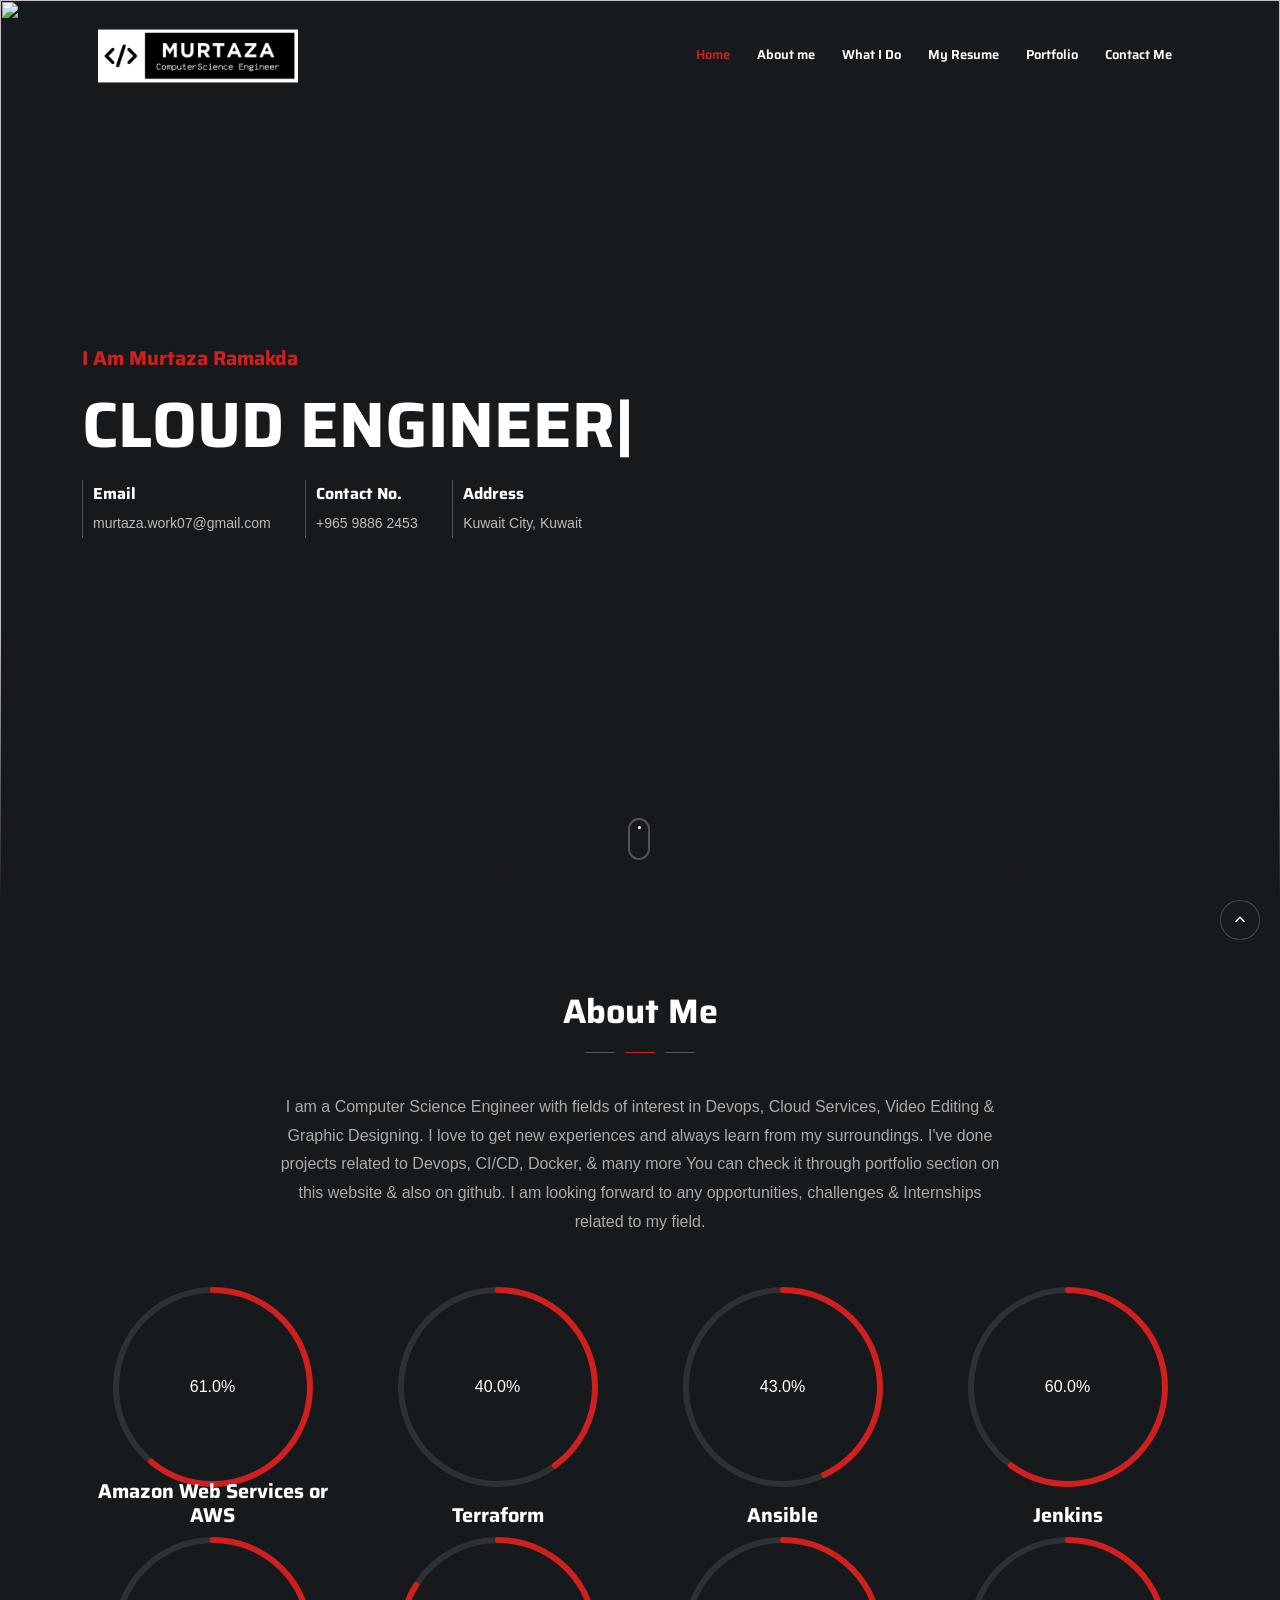
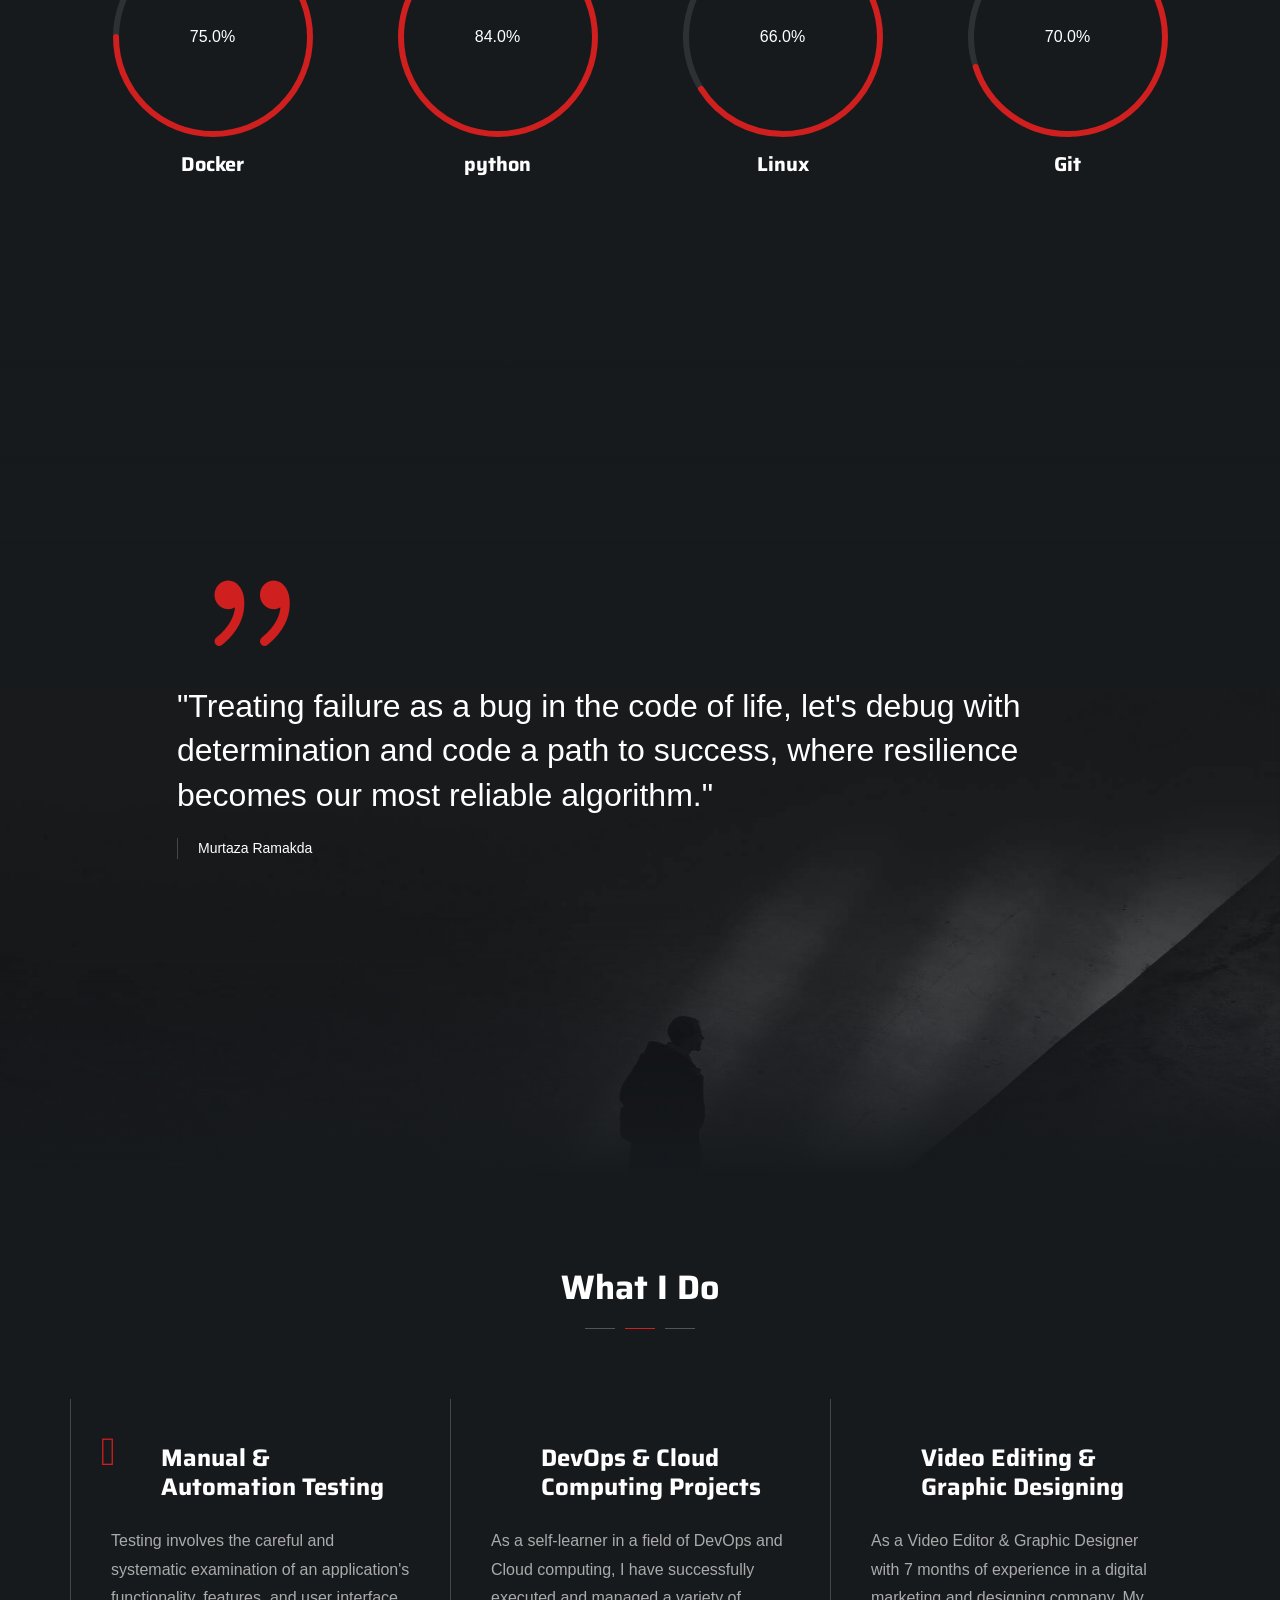
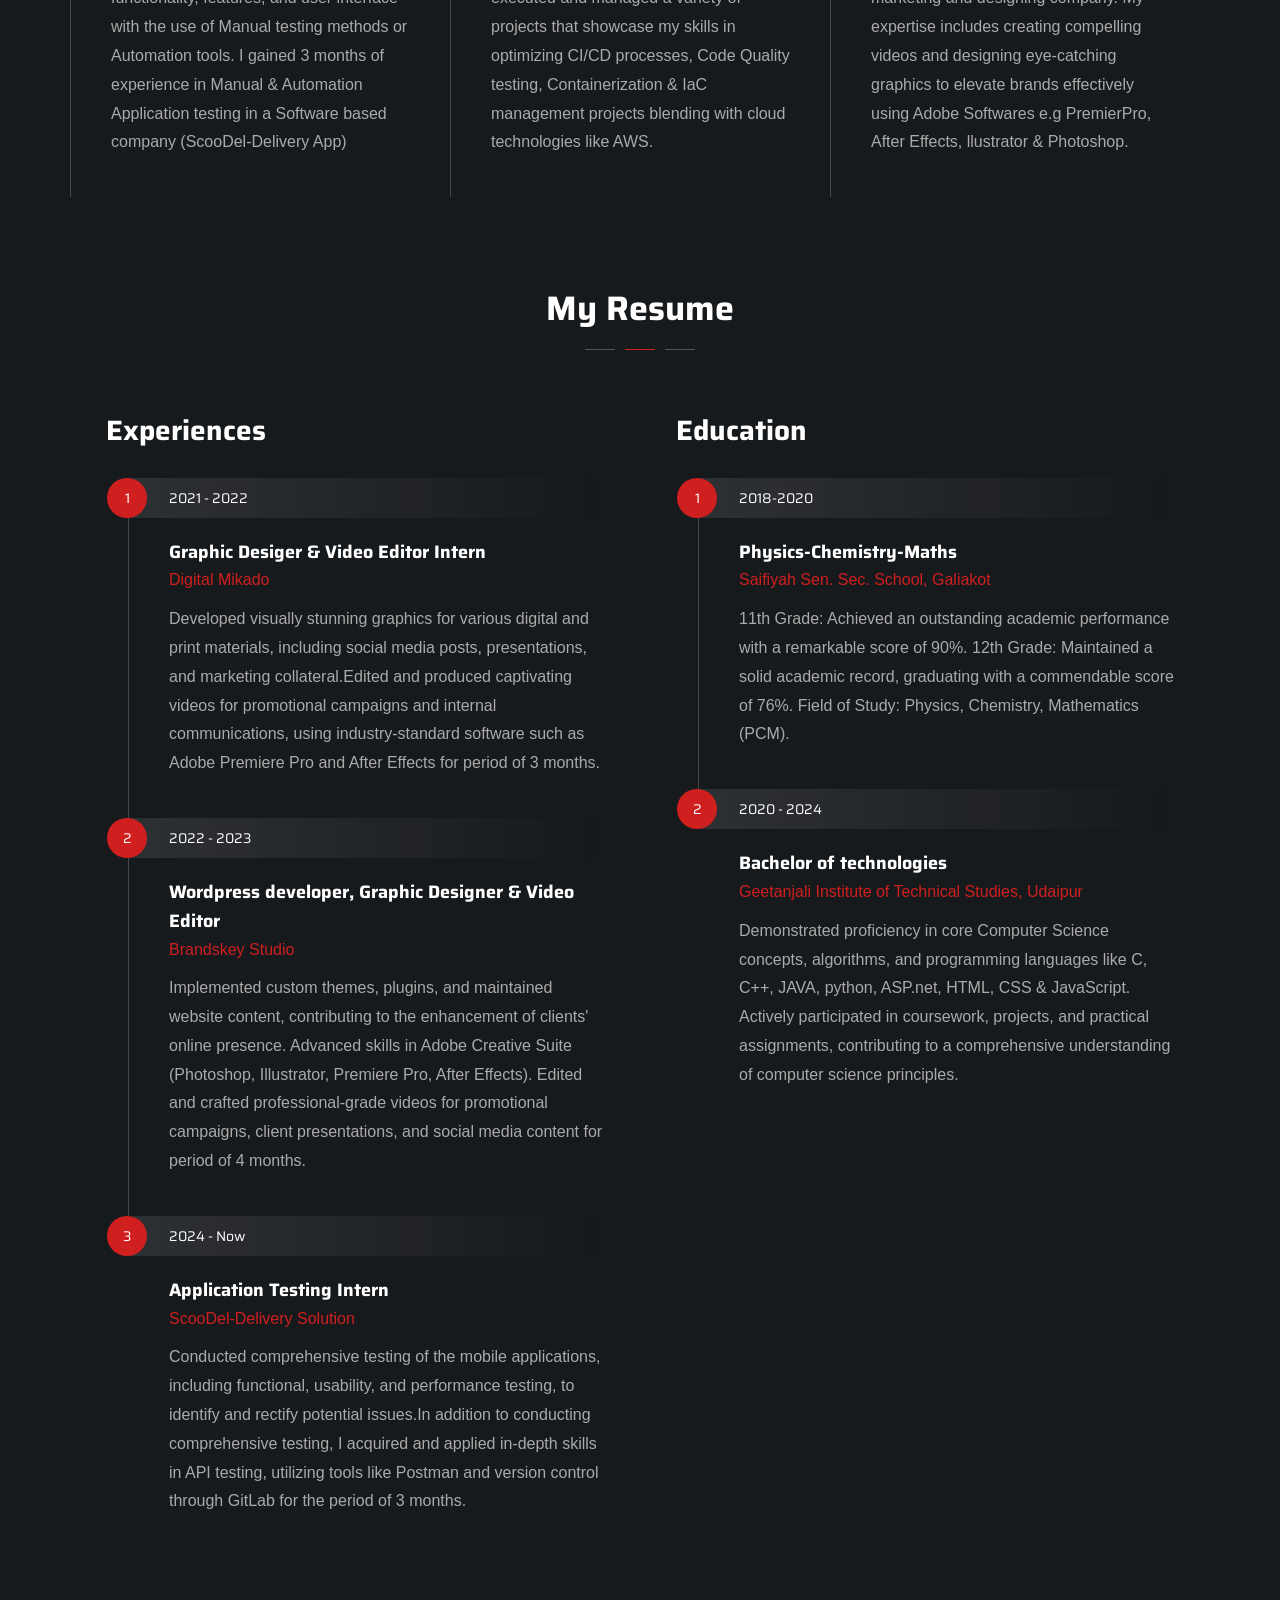
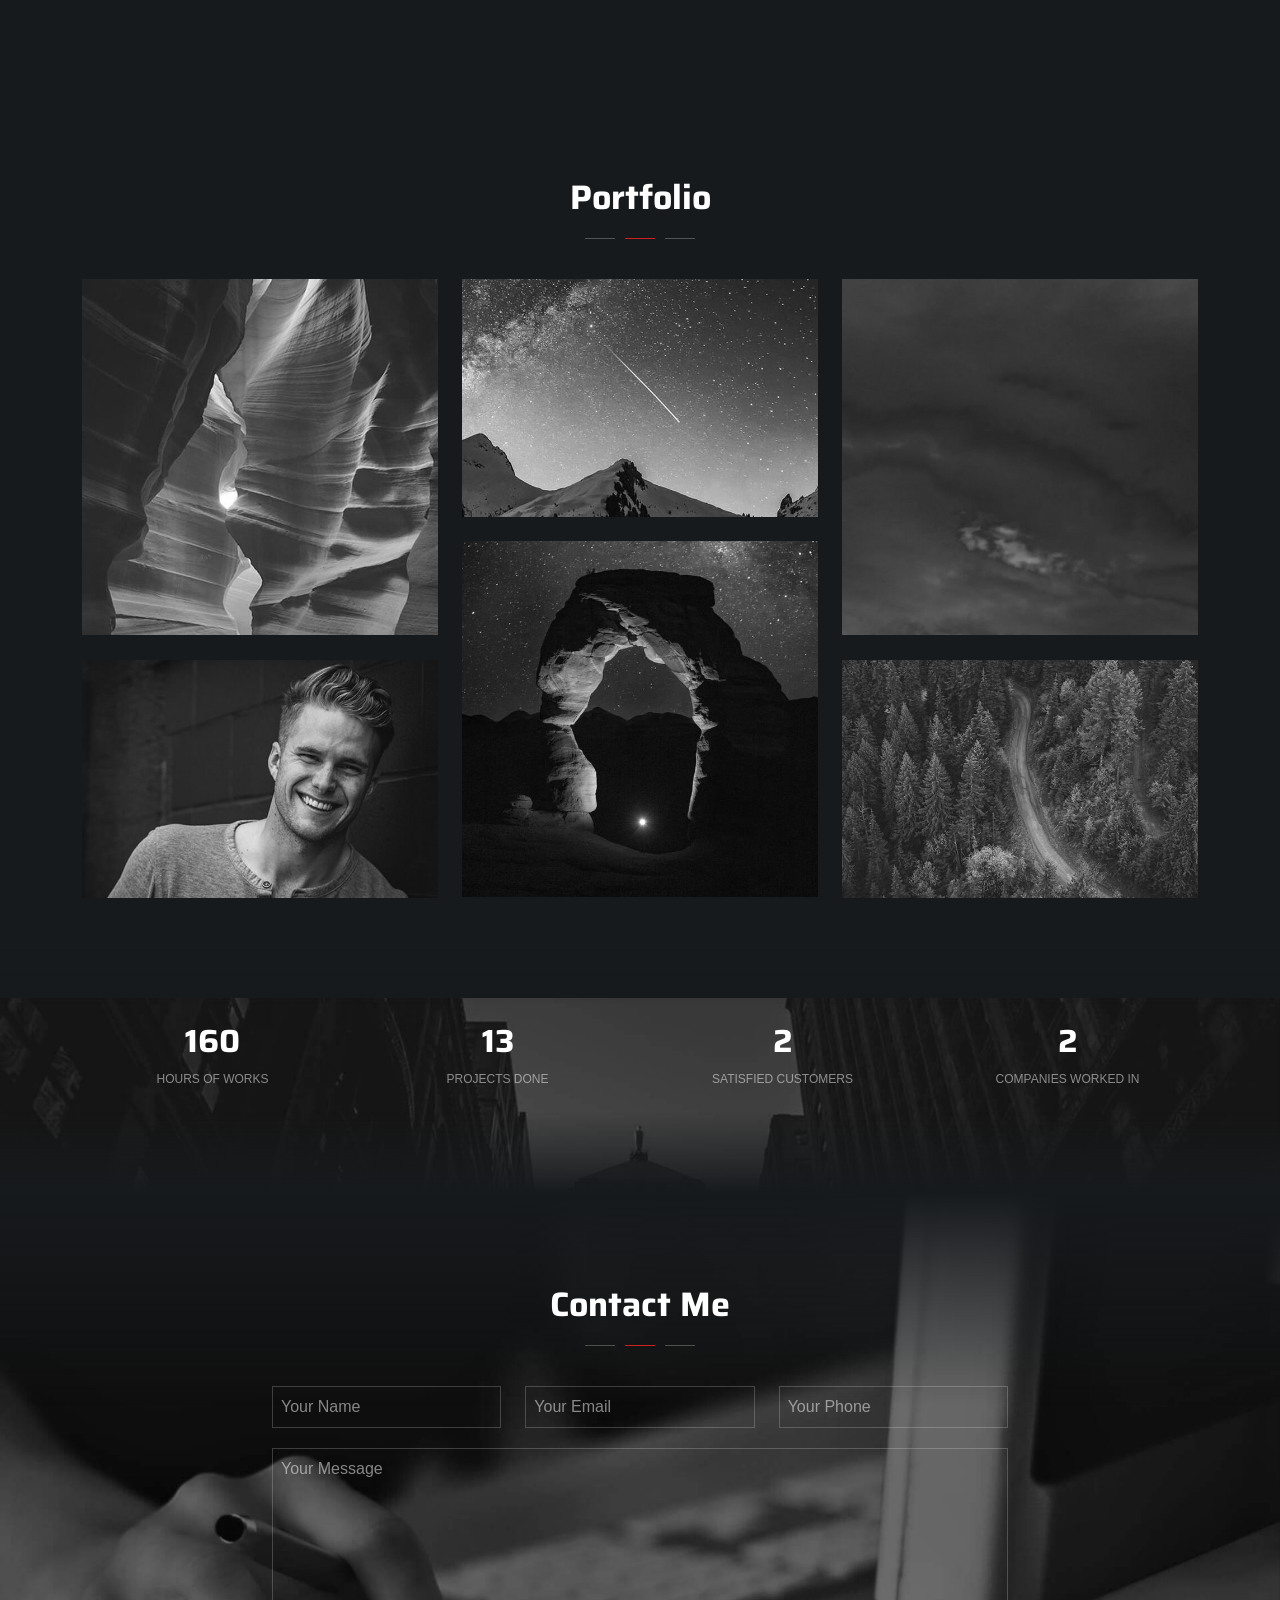
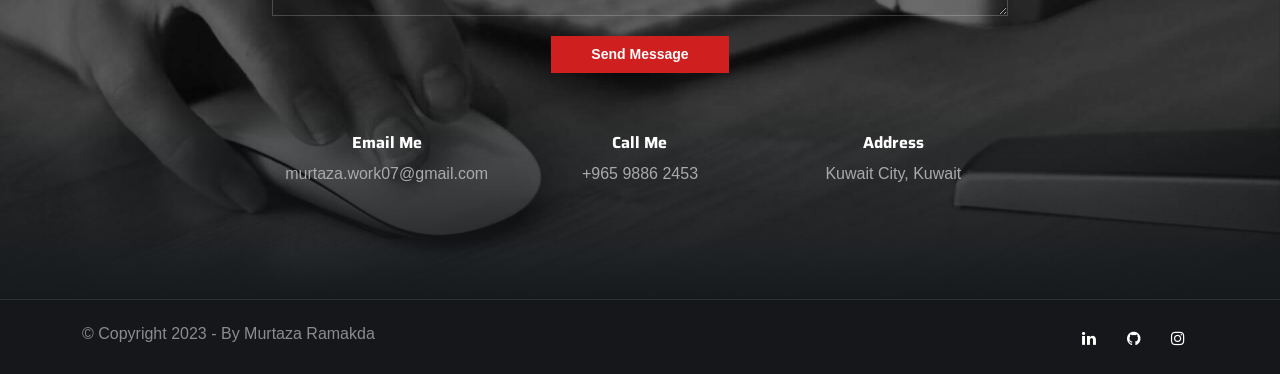
==== index.html @ 248a2a06 "Portfolio-website files added" ====
<!DOCTYPE html>
<html lang="zxx">

<head>
    <title>Murtaza's-Portfolio-Website</title>
    <link rel="icon" href="images/icon.png" type="image/gif" sizes="16x16">
    <meta content="text/html;charset=utf-8" http-equiv="Content-Type">
    <meta content="width=device-width, initial-scale=1.0" name="viewport" />
    <meta content="Murtaza's-Portfolio-Website" name="description" />
    <meta content="" name="keywords" />
    <meta content="" name="author" />
    <!-- CSS Files
    ================================================== -->
    <link href="css/bootstrap.min.css" rel="stylesheet" type="text/css" id="bootstrap" />
    <link href="css/plugins.css" rel="stylesheet" type="text/css" />
    <link href="css/style.css" rel="stylesheet" type="text/css" />
    <style>
        :root {
            --primary-color: #CF1F1F;
            --primary-color-rgb: 207, 31, 31;
        }
    </style>
    <link href="css/coloring.css" rel="stylesheet" type="text/css" />
    <script src="https://kit.fontawesome.com/528e343433.js" crossorigin="anonymous"></script>
</head>

<body class="onepage dark-scheme">
    <div id="wrapper">
        <!-- header begin -->
        <header class="transparent">
            <div class="container">
                <div class="row">
                    <div class="col-md-12">
                        <div class="de-flex sm-pt10">
                            <div class="de-flex-col">
                                <div class="de-flex-col">
                                    <!-- logo begin -->
                                    <div id="logo" class="logo-container">
                                        <a href="index.html">
                                            <img alt="" class="logo" src="images/logo.png" />
                                            <img alt="" class="logo-2" src="images/logo.png" />
                                        </a>
                                    </div>
                                    <!-- logo close -->
                                </div>
                            </div>
                            <div class="de-flex-col header-col-right">
                                <ul id="mainmenu">
                                    <li><a class="active" href="#top">Home<span></span></a></li>
                                    <li><a href="#section-about">About me<span></span></a></li>
                                    <li><a href="#section-services">What I Do<span></span></a></li>
                                    <li><a href="#section-resume">My Resume<span></span></a></li>
                                    <li><a href="#section-portfolio">Portfolio<span></span></a></li>
                                    <!-- <li><a href="#section-blog">Blog<span></span></a></li> -->
                                    <li><a href="#section-contact">Contact Me<span></span></a></li>
                                </ul>
                                <div class="menu_side_area">
                                    <span id="menu-btn"></span>
                                </div>
                            </div>
                        </div>
                    </div>
                </div>
            </div>
        </header>
        <!-- header close -->
        <!-- content begin -->
        <div class="no-bottom no-top" id="content">
            <div id="top"></div>

            <!-- page preloader begin -->
            <div id="preloader">
                <div class="preloader1"></div>
            </div>
            <!-- page preloader close -->

            <!-- float text begin -->
            <div class="float-text">
                <div class="de_social-icons">
                    <a href="https://github.com/Dumbcoder0101" target="_blank" rel="noopener noreferrer"><i
                            class="fa fa-github fa-lg"></i></a>
                    <a href="https://www.linkedin.com/in/murtaza-ramakda-042453241/" target="_blank"
                        rel="noopener noreferrer"><i class="fa fa-linkedin fa-lg"></i></a>
                    <a href="https://www.instagram.com/murtaza_r7/" target="_blank" rel="noopener noreferrer"><i
                            class="fa fa-instagram fa-lg"></i></a>
                </div>
                <span>Find Me On</span>
            </div>
            <!-- float text close -->

            <!-- load external content begin -->
            <div id="de_modal">
                <button class="button-close"></button>
                <div class="d-modal-loader"></div>
            </div>
            <!-- load external content close -->

            <section aria-label="section" class="jarallax no-top no-bottom text-light">
                <img src="images/background/1.gif" class="jarallax-img" alt="">
                <div class="v-center">
                    <div class="container">
                        <div class="row align-items-center">
                            <div class="col-md-12">
                                <h4 class="wow fadeInUp" data-wow-delay=".4s"><span class="id-color">I Am Murtaza
                                        Ramakda</span></h4>
                                <div class="spacer-10"></div>
                                <div class="h1_big text-white wow fadeInUp" data-wow-delay=".6s">
                                    <div class="typed-strings">
                                        <p>Cloud Engineer</p>
                                        <p>Devops Enthusiast</p>
                                        <p>Graphic Designer</p>
                                        <p>Video Editor</p>
                                    </div>
                                    <div class="typed"></div>
                                </div>
                                <div class="spacer-20"></div>
                                <ul class="list_location wow fadeInUp" data-wow-delay=".8s">
                                    <li><span>Email</span>murtaza.work07@gmail.com</li>
                                    <li><span>Contact No.</span>+965 9886 2453</li>
                                    <li><span>Address</span>Kuwait City, Kuwait</li>
                                </ul>
                            </div>
                        </div>
                    </div>
                </div>
                <a href="#section-about" class="mouse-icon-click scroll-to wow fadeInUp" data-wow-delay=".8s">
                    <span class="mouse fadeScroll relative" data-scroll-speed="10">
                        <span class="scroll"></span>
                    </span>
                </a>
                <div class="de-gradient-edge-bottom"></div>
            </section>
            <section id="section-about">
                <div class="container relative">
                    <div class="row">
                        <div class="col-md-12 text-center wow fadeInUp">
                            <h2>About Me</h2>
                            <div class="space-border"></div>
                        </div>
                        <div class="col-md-8 offset-md-2 text-center wow fadeInUp">
                            <p>I am a Computer Science Engineer with fields of interest in Devops, Cloud Services, Video
                                Editing & Graphic Designing.
                                I love to get new experiences and always learn from my surroundings. I've done projects
                                related to Devops, CI/CD, Docker,
                                & many more You can check it through portfolio section on this website & also on github.
                                I am looking forward to any opportunities,
                                challenges & Internships related to my field. </p>
                        </div>
                        <div class="spacer-single"></div>
                        <div class="col-lg-3 position-relative wow fadeIn" data-wow-delay=".2s">
                            <div class="position-relative">
                                <div class="progressbar" data-animate="false">
                                    <div class="circle" data-percent="61">
                                        <div></div>
                                    </div>
                                    <h4>Amazon Web Services or AWS</h4>
                                </div>
                            </div>
                        </div>
                        <div class="col-lg-3 position-relative wow fadeIn" data-wow-delay=".4s">
                            <div class="position-relative">
                                <div class="progressbar" data-animate="false">
                                    <div class="circle" data-percent="40">
                                        <div></div>
                                    </div>
                                    <h4>Terraform</h4>
                                </div>
                            </div>
                        </div>
                        <div class="col-lg-3 position-relative wow fadeIn" data-wow-delay=".6s">
                            <div class="position-relative">
                                <div class="progressbar" data-animate="false">
                                    <div class="circle" data-percent="43">
                                        <div></div>
                                    </div>
                                    <h4>Ansible</h4>
                                </div>
                            </div>
                        </div>
                        <div class="col-lg-3 position-relative wow fadeIn" data-wow-delay=".8s">
                            <div class="position-relative">
                                <div class="progressbar" data-animate="false">
                                    <div class="circle" data-percent="60">
                                        <div></div>
                                    </div>
                                    <h4>Jenkins</h4>
                                </div>
                            </div>
                        </div>
                        <div class="col-lg-3 position-relative wow fadeIn" data-wow-delay=".8s">
                            <div class="position-relative">
                                <div class="progressbar" data-animate="false">
                                    <div class="circle" data-percent="75">
                                        <div></div>
                                    </div>
                                    <h4>Docker</h4>
                                </div>
                            </div>
                        </div>
                        <div class="col-lg-3 position-relative wow fadeIn" data-wow-delay=".8s">
                            <div class="position-relative">
                                <div class="progressbar" data-animate="false">
                                    <div class="circle" data-percent="84">
                                        <div></div>
                                    </div>
                                    <h4>python</h4>
                                </div>
                            </div>
                        </div>
                        <div class="col-lg-3 position-relative wow fadeIn" data-wow-delay=".8s">
                            <div class="position-relative">
                                <div class="progressbar" data-animate="false">
                                    <div class="circle" data-percent="66">
                                        <div></div>
                                    </div>
                                    <h4>Linux</h4>
                                </div>
                            </div>
                        </div>
                        <div class="col-lg-3 position-relative wow fadeIn" data-wow-delay=".8s">
                            <div class="position-relative">
                                <div class="progressbar" data-animate="false">
                                    <div class="circle" data-percent="70">
                                        <div></div>
                                    </div>
                                    <h4>Git</h4>
                                </div>
                            </div>
                        </div>
                    </div>
                </div>
            </section>
            <section id="section-my-quote" aria-label="section" class="jarallax no-top no-bottom">
                <div class="de-gradient-edge-top"></div>
                <img src="images/background/2.jpg" class="jarallax-img" alt="">
                <div class="v-center">
                    <div class="container">
                        <div class="row align-items-center">
                            <div class="col-md-10 offset-md-1">
                                <blockquote class="q-big wow fadeIn" data-wow-duration="3s">
                                    <i class="d-big icon_quotations"></i>
                                    "Treating failure as a bug in the code of life, let's debug with determination and
                                    code a path to success, where resilience becomes our most reliable algorithm."
                                    <span class="d-quote-by">Murtaza Ramakda</span>
                                </blockquote>
                                <div class="spacer-double"></div>
                            </div>
                        </div>
                    </div>
                </div>
                <div class="de-gradient-edge-bottom"></div>
            </section>
            <section id="section-services" class="no-bottom">
                <div class="container relative">
                    <div class="row">
                        <div class="col-md-12 text-center wow fadeInUp">
                            <h2>What I Do</h2>
                            <div class="space-border"></div>
                        </div>
                        <div class="spacer-single"></div>
                        <div class="row g-0">
                            <div class="col-lg-4 wow fadeIn" data-wow-delay=".2s">
                                <div class="de_3d-box">
                                    <div class="d-inner">
                                        <i class="fas fa-code id-color"></i>
                                        <div class="text">
                                            <h3>Manual & Automation Testing</h3>
                                            Testing involves the careful and systematic examination of an application's
                                            functionality, features, and user interface with the use of Manual testing
                                            methods or Automation tools. I gained 3 months of experience in Manual &
                                            Automation Application testing in a Software based company (ScooDel-Delivery
                                            App)
                                        </div>
                                    </div>
                                </div>
                            </div>
                            <div class="col-lg-4 wow fadeIn" data-wow-delay=".4s">
                                <div class="de_3d-box">
                                    <div class="d-inner">
                                        <i class="fas fa-infinity id-color"></i>
                                        <div class="text">
                                            <h3>DevOps & Cloud Computing Projects</h3>
                                            As a self-learner in a field of DevOps and Cloud computing, I have
                                            successfully executed and managed a variety of projects that showcase my
                                            skills in optimizing CI/CD processes, Code Quality testing, Containerization
                                            & IaC management projects blending with cloud technologies like AWS.
                                        </div>
                                    </div>
                                </div>
                            </div>
                            <div class="col-lg-4 wow fadeIn" data-wow-delay=".6s">
                                <div class="de_3d-box">
                                    <div class="d-inner">
                                        <i class="fas fa-bezier-curve id-color"></i>
                                        <div class="text">
                                            <h3>Video Editing & Graphic Designing</h3>
                                            As a Video Editor & Graphic Designer with 7 months of experience in a
                                            digital marketing and designing company. My expertise includes creating
                                            compelling videos and designing eye-catching graphics to elevate brands
                                            effectively using Adobe Softwares e.g PremierPro, After Effects, llustrator
                                            & Photoshop.
                                        </div>
                                    </div>
                                </div>
                            </div>
                        </div>
                    </div>
                </div>
            </section>
            <section id="section-resume">
                <div class="container relative">
                    <div class="row">
                        <div class="col-md-12 text-center wow fadeInUp">
                            <h2>My Resume</h2>
                            <div class="space-border"></div>
                        </div>
                    </div>
                    <div class="row">
                        <div class="col-lg-6 wow fadeInUp">
                            <div class="p-4">
                                <h3 class="s_border">Experiences</h3>
                                <ul class="d_timeline">
                                    <li class="d_timeline-item">
                                        <h3 class="d_timeline-title">2021 - 2022</h3>
                                        <p class="d_timeline-text"><span class="d_title">Graphic Desiger &amp; Video
                                                Editor Intern</span><span class="d_company">Digital
                                                Mikado</span>Developed visually stunning graphics for various digital
                                            and print materials, including social media posts, presentations, and
                                            marketing collateral.Edited and produced captivating videos for promotional
                                            campaigns and internal communications, using industry-standard software such
                                            as Adobe Premiere Pro and After Effects for period of 3 months.</p>
                                    </li>
                                    <li class="d_timeline-item">
                                        <h3 class="d_timeline-title">2022 - 2023</h3>
                                        <p class="d_timeline-text"><span class="d_title">Wordpress developer, Graphic
                                                Designer &amp; Video Editor</span><span class="d_company">Brandskey
                                                Studio</span>Implemented custom themes, plugins, and maintained website
                                            content, contributing to the enhancement of clients' online presence.
                                            Advanced skills in Adobe Creative Suite (Photoshop, Illustrator, Premiere
                                            Pro, After Effects). Edited and crafted professional-grade videos for
                                            promotional campaigns, client presentations, and social media content for
                                            period of 4 months.</p>
                                    </li>
                                    <li class="d_timeline-item">
                                        <h3 class="d_timeline-title">2024 - Now</h3>
                                        <p class="d_timeline-text"><span class="d_title">Application Testing
                                                Intern</span><span class="d_company">ScooDel-Delivery
                                                Solution</span>Conducted comprehensive testing of the mobile
                                            applications, including functional, usability, and performance testing, to
                                            identify and rectify potential issues.In addition to conducting
                                            comprehensive testing, I acquired and applied in-depth skills in API
                                            testing, utilizing tools like Postman and version control through GitLab for
                                            the period of 3 months.</p>
                                    </li>
                                </ul>
                            </div>
                        </div>
                        <div class="col-lg-6 wow fadeInUp">
                            <div class="p-4">
                                <h3 class="s_border">Education</h3>
                                <ul class="d_timeline">
                                    <li class="d_timeline-item">
                                        <h3 class="d_timeline-title">2018-2020</h3>
                                        <p class="d_timeline-text"><span
                                                class="d_title">Physics-Chemistry-Maths</span><span
                                                class="d_company">Saifiyah Sen. Sec. School, Galiakot</span>11th Grade:
                                            Achieved an outstanding academic performance with a remarkable score of 90%.
                                            12th Grade: Maintained a solid academic record, graduating with a
                                            commendable score of 76%. Field of Study: Physics, Chemistry, Mathematics
                                            (PCM).</p>
                                    </li>
                                    <li class="d_timeline-item">
                                        <h3 class="d_timeline-title">2020 - 2024</h3>
                                        <p class="d_timeline-text"><span class="d_title">Bachelor of
                                                technologies</span><span class="d_company">Geetanjali Institute of
                                                Technical Studies, Udaipur</span>Demonstrated proficiency in core
                                            Computer Science concepts, algorithms, and programming languages like C,
                                            C++, JAVA, python, ASP.net, HTML, CSS & JavaScript. Actively participated in
                                            coursework, projects, and practical assignments, contributing to a
                                            comprehensive understanding of computer science principles.</p>
                                    </li>
                                    <!-- <li class="d_timeline-item">
                                        <h3 class="d_timeline-title">2006 - 2004</h3>
                                        <p class="d_timeline-text"><span class="d_title">Artist of College</span><span class="d_company">University of Sydney</span>Lorem ipsum dolor sit amet consectetur adipisicing elit. Animi tempora perferendis vero officia enim impedit voluptatem dignissimos, veniam ratione est alias rerum aperiam, nam aliquam reprehenderit iste dolor.</p>
                                    </li> -->
                                </ul>
                            </div>
                        </div>
                    </div>
                </div>
            </section>
            <section id="section-portfolio" class="no-bottom">
                <div class="container relative">
                    <div class="row">
                        <div class="col-md-12 text-center wow fadeInUp">
                            <h2>Portfolio</h2>
                            <div class="space-border"></div>
                        </div>
                    </div>
                    <div id="gallery" class="row sequence">
                        <div class="col-md-4 item">
                            <div class="de_modal wow" data-url="single-project.html">
                                <div class="card-image-1 mod-c" data-tilt>
                                    <div class="d-text">
                                        <h3>Technical Projects</h3>
                                        <h5 class="d-tag">website</h5>
                                    </div>
                                    <img src="images/gallery/1.jpg" class="img-fluid" alt="">
                                </div>
                            </div>
                        </div>
                        <div class="col-md-4 item">
                            <div class="de_modal wow" data-url="single-project-2.html">
                                <div class="card-image-1 mod-c" data-tilt>
                                    <div class="d-text">
                                        <h3>Multiple Images</h3>
                                        <h5 class="d-tag">website</h5>
                                    </div>
                                    <img src="images/gallery/2.jpg" class="img-fluid" alt="">
                                </div>
                            </div>
                        </div>
                        <div class="col-md-4 item">
                            <div class="de_modal wow" data-url="single-project-3.html">
                                <div class="card-image-1 mod-c" data-tilt>
                                    <div class="d-text">
                                        <h3>Self Hosted Video</h3>
                                        <h5 class="d-tag">website</h5>
                                    </div>
                                    <img src="images/gallery/3.jpg" class="img-fluid" alt="">
                                </div>
                            </div>
                        </div>
                        <div class="col-md-4 item">
                            <div class="de_modal wow" data-url="single-project.html">
                                <div class="card-image-1 mod-c" data-tilt>
                                    <div class="d-text">
                                        <h3>Bluetec App</h3>
                                        <h5 class="d-tag">website</h5>
                                    </div>
                                    <img src="images/gallery/4.jpg" class="img-fluid" alt="">
                                </div>
                            </div>
                        </div>
                        <div class="col-md-4 item">
                            <div class="de_modal wow" data-url="single-project.html">
                                <div class="card-image-1 mod-c" data-tilt>
                                    <div class="d-text">
                                        <h3>Uhost Hosting</h3>
                                        <h5 class="d-tag">website</h5>
                                    </div>
                                    <img src="images/gallery/5.jpg" class="img-fluid" alt="">
                                </div>
                            </div>
                        </div>
                        <div class="col-md-4 item">
                            <div class="de_modal wow" data-url="single-project.html">
                                <div class="card-image-1 mod-c" data-tilt>
                                    <div class="d-text">
                                        <h3>Bolo Creative</h3>
                                        <h5 class="d-tag">website</h5>
                                    </div>
                                    <img src="images/gallery/6.jpg" class="img-fluid" alt="">
                                </div>
                            </div>
                        </div>
                    </div>
                </div>
            </section>
            <section id="section-fun-facts" aria-label="section" class="jarallax">
                <div class="de-gradient-edge-top"></div>
                <img src="images/background/3.jpg" class="jarallax-img" alt="">
                <div class="container">
                    <div class="row">
                        <div class="col-md-3 wow fadeIn" data-wow-delay="0">
                            <div class="de_count text-center">
                                <h3 class="timer" data-to="342" data-speed="1500">0</h3>
                                <span>Hours of Works</span>
                            </div>
                        </div>

                        <div class="col-md-3 wow fadeIn" data-wow-delay=".25s">
                            <div class="de_count text-center">
                                <h3 class="timer" data-to="27" data-speed="1500">0</h3>
                                <span>Projects Done</span>
                            </div>
                        </div>

                        <div class="col-md-3 wow fadeIn" data-wow-delay=".5s">
                            <div class="de_count text-center">
                                <h3 class="timer" data-to="5" data-speed="1500">0</h3>
                                <span>Satisfied Customers</span>
                            </div>
                        </div>

                        <div class="col-md-3 wow fadeIn" data-wow-delay=".75s">
                            <div class="de_count text-center">
                                <h3 class="timer" data-to="4" data-speed="1500">0</h3>
                                <span>Companies Worked In</span>
                            </div>
                        </div>
                    </div>
                </div>
                <div class="de-gradient-edge-bottom"></div>
            </section>
            <!-- <section id="section-blog" class="no-bottom">
                <div class="container relative">
                    <div class="row">
                        <div class="col-md-12 text-center wow fadeInUp">
                            <h2>Recent Blog</h2>
                            <div class="space-border"></div>
                        </div>
                    </div>
                    <div id="carousel-blog" class="owl-carousel wow fadeInUp">
                        <div class="bloglist item">
                            <div class="post-content">
                                <div class="post-image">
                                    <div class="de_modal" data-url="single-blog.html"><img alt="" src="images/blog/1.jpg" class="lazy grayscale"></div>
                                </div>
                                <div class="post-text">
                                    <h4 class="de_modal" data-url="single-blog.html">How to Make Better User Interface</h4>
                                    <p>Dolore officia sint incididunt non excepteur ea mollit commodo ut enim reprehenderit cupidatat labore ad laborum consectetur consequat...</p>
                                </div>
                            </div>
                        </div>
                        <div class="bloglist item">
                            <div class="post-content">
                                <div class="post-image">
                                    <div class="de_modal" data-url="single-blog.html"><img alt="" src="images/blog/2.jpg" class="lazy grayscale"></div>
                                </div>
                                <div class="post-text">
                                    <h4 class="de_modal" data-url="single-blog.html">10 Web Design Tips From Experts</h4>
                                    <p>Dolore officia sint incididunt non excepteur ea mollit commodo ut enim reprehenderit cupidatat labore ad laborum consectetur consequat...</p>
                                </div>
                            </div>
                        </div>
                        <div class="bloglist item">
                            <div class="post-content">
                                <div class="post-image">
                                    <div class="de_modal" data-url="single-blog.html"><img alt="" src="images/blog/3.jpg" class="lazy grayscale"></div>
                                </div>
                                <div class="post-text">
                                    <h4 class="de_modal" data-url="single-blog.html">The Importance of Web Design</h4>
                                    <p>Dolore officia sint incididunt non excepteur ea mollit commodo ut enim reprehenderit cupidatat labore ad laborum consectetur consequat...</p>
                                </div>
                            </div>
                        </div>
                        <div class="bloglist item">
                            <div class="post-content">
                                <div class="post-image">
                                    <div class="de_modal" data-url="single-blog.html"><img alt="" src="images/blog/4.jpg" class="lazy grayscale"></div>
                                </div>
                                <div class="post-text">
                                    <h4 class="de_modal" data-url="single-blog.html">10 Web Design Tips From Experts</h4>
                                    <p>Dolore officia sint incididunt non excepteur ea mollit commodo ut enim reprehenderit cupidatat labore ad laborum consectetur consequat...</p>
                                </div>
                            </div>
                        </div>
                        <div class="bloglist item">
                            <div class="post-content">
                                <div class="post-image">
                                    <div class="de_modal" data-url="single-blog.html"><img alt="" src="images/blog/5.jpg" class="lazy grayscale"></div>
                                </div>
                                <div class="post-text">
                                    <h4 class="de_modal" data-url="single-blog.html">The Importance of Web Design</h4>
                                    <p>Dolore officia sint incididunt non excepteur ea mollit commodo ut enim reprehenderit cupidatat labore ad laborum consectetur consequat...</p>
                                </div>
                            </div>
                        </div>
                        <div class="bloglist item">
                            <div class="post-content">
                                <div class="post-image">
                                    <div class="de_modal" data-url="single-blog.html"><img alt="" src="images/blog/6.jpg" class="lazy grayscale"></div>
                                </div>
                                <div class="post-text">
                                    <h4 class="de_modal" data-url="single-blog.html">Tips for Healthy Teeth<span></span></h4>
                                    <p>Dolore officia sint incididunt non excepteur ea mollit commodo ut enim reprehenderit cupidatat labore ad laborum consectetur consequat...</p>
                                </div>
                            </div>
                        </div>
                    </div>
                </div>
            </section> -->
            <section id="section-contact" class="jarallax">
                <div class="de-gradient-edge-top"></div>
                <img src="images/background/5.jpg" class="jarallax-img" alt="">
                <div class="container z-index-1000">
                    <div class="row">
                        <div class="col-md-12 text-center wow fadeInUp">
                            <h2>Contact Me</h2>
                            <div class="space-border"></div>
                        </div>
                        <div class="col-lg-8 offset-lg-2 wow fadeInUp">
                            <div class="contact_form_wrapper">
                                <form name="contactForm" id="contact_form" class="form-border" method="post" action="#">
                                    <div class="row">
                                        <div class="col-md-4">
                                            <div class="field-set">
                                                <input type="text" name="Name" id="name" class="form-control"
                                                    placeholder="Your Name" required>
                                            </div>
                                        </div>
                                        <div class="col-md-4">
                                            <div class="field-set">
                                                <input type="text" name="Email" id="email" class="form-control"
                                                    placeholder="Your Email" required>
                                            </div>
                                        </div>
                                        <div class="col-md-4">
                                            <div class="field-set">
                                                <input type="text" name="phone" id="phone" class="form-control"
                                                    placeholder="Your Phone" required>
                                            </div>
                                        </div>
                                    </div>
                                    <div class="text-center">
                                        <div class="field-set">
                                            <textarea name="message" id="message" class="form-control"
                                                placeholder="Your Message" required></textarea>
                                        </div>
                                        <!-- <div class="g-recaptcha" data-sitekey="6LfYH4QpAAAAAN1cstz9JZwl_wFxcWm2c3Bhq-FD"></div> -->
                                        <div id="submit" class="mt10">
                                            <input type="submit" id="send_message" value="Send Message"
                                                class="btn-main">
                                        </div>

                                        <div id="success_message" class="success">
                                            Your message has been sent successfully. Refresh this page if you want to
                                            send more messages.
                                        </div>
                                        <div id="error_message" class="error">
                                            Sorry there was an error sending your form.
                                        </div>

                                    </div>
                                </form>
                            </div>
                            <div class="spacer-double"></div>
                            <div class="row text-center wow fadeInUp">
                                <div class="col-md-4">
                                    <div class="wm-1"></div>
                                    <h6>Email Me</h6>
                                    <p>murtaza.work07@gmail.com</p>
                                </div>
                                <div class="col-md-4">
                                    <div class="wm-1"></div>
                                    <h6>Call Me</h6>
                                    <p>+965 9886 2453</p>
                                </div>
                                <div class="col-md-4">
                                    <div class="wm-1"></div>
                                    <h6>Address</h6>
                                    <p>Kuwait City, Kuwait</p>
                                </div>
                            </div>
                        </div>
                    </div>
                </div>
                <div class="de-gradient-edge-bottom"></div>
            </section>
        </div>
        <!-- content close -->
        <a href="#" id="back-to-top"></a>
        <!-- footer begin -->
        <footer>
            <div class="container">
                <div class="row">
                    <div class="col-md-6">
                        <a href="index.html">
                            <span class="copy">&copy; Copyright 2023 - By Murtaza Ramakda</span>
                        </a>
                    </div>
                    <div class="col-md-6">
                        <div class="social-icons">
                            <!-- <a href="#"><i class="fa fa-facebook fa-lg"></i></a> -->
                            <!-- <a href="#"><i class="fa fa-twitter fa-lg"></i></a> -->
                            <a href="https://www.linkedin.com/in/murtaza-r-042453241/"><i
                                    class="fa fa-linkedin fa-lg"></i></a>
                            <a href="https://github.com/Dumbcoder0101"><i class="fa fa-github fa-lg"></i></a>
                            <a href="https://www.instagram.com/murtaza_r7/"><i class="fa fa-instagram fa-lg"></i></a>

                            <!-- <a href="#"><i class="fa fa-pinterest fa-lg"></i></a> -->
                            <!-- <a href="#"><i class="fa fa-rss fa-lg"></i></a> -->
                        </div>
                    </div>
                </div>
            </div>
        </footer>
        <!-- footer close -->
    </div>
    <!-- Javascript Files
    ================================================== -->
    <script src="js/plugins.js"></script>
    <script src="js/designesia.js"></script>
    <!-- <script src='https://www.google.com/recaptcha/api.js' async defer></script> -->
    <script src="form.js"></script>
    <script>
        jQuery(function ($) {
            $('.g-recaptcha').attr('data-theme', 'dark');
        });
    </script>
    <script>
        jQuery(document).ready(function () {
            $(function () {
                // jquery typed plugin
                $(".typed").typed({
                    stringsElement: $('.typed-strings'),
                    typeSpeed: 100,
                    backDelay: 500,
                    loop: true,
                    contentType: 'html', // or text
                    // defaults to false for infinite loop
                    loopCount: false,
                    callback: function () { null; },
                    resetCallback: function () { newTyped(); }
                });
            });
        });
    </script>
</body>

</html>
---- css/style.css ----
/* Kyros
/* created by designesia


==================================================
Table of Content
================================================== 
* body
* header
    * subheader
* navigation
* content
* section
* footer
* sidebar
* blog
* contact
* coming soon page
* elements
    * address
    * border
    * breadcrumb
    * button
    * columns
    * counter
    * divider
    * dropcap
    * form
    * heading
    * icon font
    * list
    * map
    * package
    * page heading
    * pagination
    * pricing
    * progress bar
    * social icons
    * spacer
    * tabs
    * team
    * testimonial
* media query */

@charset "utf-8";

/* import main fonts */
@import url('https://fonts.googleapis.com/css2?family=Saira:ital,wght@0,300;0,400;0,500;0,600;0,700;0,800;0,900;1,300;1,400;1,500;1,600;1,700;1,800;1,900&display=swap');
@import url('https://fonts.googleapis.com/css2?family=Roboto:ital,wght@0,300;0,400;0,500;0,600;0,700;0,800;0,900;1,300;1,400;1,500;1,600;1,700;1,800;1,900&display=swap');


/* import fonts icon */
@import url("../fonts/font-awesome/css/font-awesome.css");
@import url("../fonts/elegant_font/HTML_CSS/style.css");
@import url("../fonts/et-line-font/style.css");


/* init */
* {
    --body-font: "Nunito", Helvetica, Arial, sans-serif;
    --title-font: "Saira", Helvetica, Arial, sans-serif;
}

/* ================================================== */
/* body */
/* ================================================== */

html {
    overflow-x: hidden;
    padding: 0;
    margin: 0;
    background: #fff;
}

body {
    font-family: var(--body-font);
    font-size: 16px;
    font-weight: 400;
    color: #909090;
    line-height: 30px;
    padding: 0;
    line-height: 1.8em;
    word-spacing: 0px;
}

html.no-scroll,
body.no-scroll {
    overflow: hidden;
}

html.no-scroll::-webkit-scrollbar,
body.no-scroll::-webkit-scrollbar {
    display: none;
}

.dark-scheme {
    color: #aaaaaa;
}

body.dark-scheme {
    background: #171A1D;
}

body.boxed {
    margin: 30px;
    overflow: hidden;
    border: solid 1px #eee;
}

body .owl-stage .owl-item {
    margin-bottom: 15px;

}

#wrapper {
    overflow: hidden;
}

.de-navbar-left #wrapper {
    overflow: visible;
}

a,
a:hover {
    text-decoration: none;
}

a.a-underline {
    display: inline-block;
    position: relative;
    overflow: hidden;
}

a.a-underline span {
    display: block;
    position: relative;
    left: 0;
    bottom: 0;
    border-bottom: solid 1px #333;
    width: 0;
}

a.a-underline:hover span {
    width: 100%;
}

/* ================================================== */


/*  header  */


/* ================================================== */

header {
    width: 100%;
    position: absolute;
    left: 0;
    z-index: 1001;
    background: #171A1D;
    margin: 0;
}

header.header-v2{
    min-height: 80px;
}

header.header-v2 #logo{
    margin: 25px 0;
}

header.header-s1 {
    top: 0;
}

header .info {
    display: none;
    color: #fff;
    padding: 10px 0 10px 0;
    width: 100%;
    z-index: 100;
    background: #242424;
}

header .info .col {
    display: inline-block;
    font-size: 12px;
}

header .info .col {
    padding-right: 30px;
}

header .info .col:last-child {
    padding-right: 0px;
}

header .info i {
    font-size: 14px;
    margin-right: 15px;
}

header .info .social.col {
    border: none;
}

header .info .social i {
    color: #fff;
    font-size: 14px;
    display: inline-block;
    float: none;
    padding: 0 10px 0 10px;
    margin: 0;
}

header .info strong {
    font-size: 12px;
}

header.header-bg {
    background: rgba(0, 0, 0, 0.5);
}

header.transparent {
    background: none;
}

header.semi-transparent {
    background: rgba(255, 255, 255, .15);
}

body:not(.side-layout) header:not(.smaller):not(.header-mobile).header-light.transparent {
    background: rgba(255, 255, 255, 0.0);
}

header.autoshow {
    top: -120px;
    height: 70px !important;
}

header.autoshow.scrollOn,
header.autoshow.scrollOff {
    -o-transition: .5s;
    -ms-transition: .5s;
    -moz-transition: .5s;
    -webkit-transition: .5s;
    transition: .5s;
    outline: none;
}

header.autoshow.scrollOn {
    top: 0;
}

header.autoshow.scrollOff {
    top: -120px;
}

/* Logo Container */
header .logo-container {
    display: flex;
    justify-content: center; /* Centers the logo horizontally */
    align-items: center; /* Centers the logo vertically */
    padding: 1rem; /* Adds padding around the logo */
    max-width: 100%; /* Ensures container is responsive */
    height: auto; /* Adjusts height automatically */
    transition: all 0.3s ease-in-out;
}

/* Responsive PNG Logo */
header div#logo img {
    width: 100%; /* Make the image take up the full width of its container */
    max-width: 200px; /* Set a maximum width for the logo */
    height: auto; /* Maintain the aspect ratio */
    transition: all 0.3s ease-in-out;
}

/* Hide the second logo by default */
header .logo-2 {
    display: none;
}

/* Display the second logo when needed (if there’s a scrolling effect or condition) */
header.scrolled .logo {
    display: none; /* Hide the first logo when scrolling */
}

header.scrolled .logo-2 {
    display: block; /* Show the second logo when scrolling */
}

/* Responsive adjustments */
/* Medium screens */
@media (max-width: 768px) {
    header div#logo img {
        max-width: 150px; /* Reduce the max-width for medium screens */
    }
}

/* Small screens */
@media (max-width: 480px) {
    header div#logo img {
        max-width: 120px; /* Further reduce the max-width for small screens */
    }
}


header.header-full nav {
    float: left;
}

header nav a {
    -webkit-transition: all 0.3s;
    -moz-transition: all 0.3s;
    -ms-transition: all 0.3s;
    -o-transition: all 0.3s;
    transition: all 0.3s;
}

header nav a:hover {
    color: #555;
}

header.smaller #mainmenu ul ul {
    top: 0px;
}

header.smaller {
    background: #171A1D;
    top: 0px;
    padding: 0;
    position: fixed;
    border: 0;
}

header.header-v2.smaller{
    background: none;
}

header.smaller .btn-rsvp {
    height: 100px;
    padding-top: 55px;
}

.boxed header.smaller {
    margin-top: 0px;
}

header.smaller.scroll-light {
    background: #ffffff;
}

header.smaller.scroll-dark {
    background: var(--primary-color);
}

header.header-light .de__h-widget,
header.smaller.scroll-light .de__h-widget {
    color: #202020;
}

header:not(.header-light).smaller.scroll-light div#logo .logo {
    display: none;
}

header.smaller.scroll-light div#logo .logo-2 {
    display: inline-block;
}

header.smaller.scroll-light div#logo .logo-scroll {
    display: inline-block;
}

header.smaller.header-light div#logo .logo {
    display: none;
}

header.smaller.scroll-light .social-icons i {
    color: #333;
}

header.smaller.scroll-light #mainmenu li li a:hover {
    color: #ffffff;
}

.wide header {
    padding-left: 30px;
    padding-right: 30px;
}

.logo-smaller div#logo {
    width: 150px;
    height: 30px;
    line-height: 65px;
    font-size: 30px;
}

.logo-smaller div#logo img {
    font-size: 30px;
}

.logo-smaller div#logo .logo-1 {
    display: none;
}

.logo-smaller div#logo .logo-2 {
    display: inline-block;
}

.logo-small {
    margin-bottom: 20px;
}

header.de_header_2 {
    height: 125px;
}

header.de_header_2.smaller {
    height: 70px;
}

header.de_header_2.smaller .info {
    position: absolute;
    opacity: 0;
    z-index: -1;
}

header.header-full {
    padding-left: 40px;
    padding-right: 40px;
}

header .header-row {
    text-align: center;
}

header .header-col {
    position: relative;
    height: 100%;
}

/* left col header */
header .header-col.left {
    float: left;
    padding: 0 30px 0 0;
    /* border-right:solid 1px rgba(255,255,255,.2); */
}

/* middle col header */
header .header-col.mid {
    float: right;
}

header .header-col.mid .social-icons {
    float: right;
    /* border-left:solid 1px rgba(255,255,255,.2); */
    padding: 0 30px 0 30px;
}


.header-col-right {
    text-align: right;
}

.header-fullwidth {
    padding-left: 30px !important;
    padding-right: 30px !important;
}


.de-navbar-left {
    background: #151618;
}

.de-navbar-left #logo {
    padding: 40px;
    text-align: center;
    width: 100%;
}

.de-navbar-left header {
    position: relative;
    display: block;
    width: 100%;
    height: 100%;
    left: 0;
    background: none;
    padding: 30px;
    padding-right: 20px;
}

.de-navbar-left header #mainmenu {
    float: none;
    margin: 0;
    padding: 0;
}

.de-navbar-left header #mainmenu>li {
    display: block;
    margin: 0;
    float: none;
    text-align: center;
    font-family: var(--body-font);
    letter-spacing: 5px;
    font-size: 14px;
    padding: 0;
    padding-top: 10px;
    padding-bottom: 10px;
    border-bottom: solid 1px rgba(255, 255, 255, .1);
}

.de_light.de-navbar-left header #mainmenu>li {
    border-bottom: solid 1px rgba(0, 0, 0, .05);
}

.de-navbar-left header #mainmenu>li>a {
    padding: 0;
    opacity: .5;
}

.de_light.de-navbar-left header #mainmenu>li>a {
    color: #222;
}

.de-navbar-left header #mainmenu>li a:hover {
    opacity: 1;
}

.de-navbar-left header #mainmenu>li>a:after {
    content: none;
}

.de-navbar-left header nav {
    float: none;
}

/* subheader */

#subheader {
    text-align: center;
    overflow: hidden;
    padding: 100px 0 100px 0;
}

#subheader h1 {
    margin-top: 50px;
    margin-bottom: 0px;
}

#subheader.dark {
    background-color: #1A1C26;
}

#subheader.dark h1 {
    color: #fff;
}

.de-navbar-left #subheader {
    padding-bottom: 120px;
}

#subheader .crumb {
    font-size: 14px;
    letter-spacing: 3px;
}

#subheader.text-light .crumb {
    color: #fff;
}

#subheader .small-border-deco {
    display: block;
    margin: 0 auto;
    margin-top: 20px;
    width: 100%;
    height: 1px;
    background: rgba(255, 255, 255, .1);
}

#subheader .small-border-deco span {
    display: block;
    margin: 0 auto;
    height: 2px;
    width: 100px;
}

#subheader.dark h2,
#subheader.dark h4 {
    color: #fff;
}

#subheader.dark h2 {
    font-size: 48px;
}

#subheader.s2 {
    background: rgba(var(--primary-color-rgb), .1);
    text-align: left;
    padding: 120px 0 60px;
    border: solid 1px #eee;
    border-left: none;
    border-right: none;
}

#subheader.s2 h1,
#subheader.s2 .crumb {
    margin: 0;
    padding: 0;
}

#subheader.s2 .crumb {
    float: right;
    margin-top: 15px;
}

.de-navbar-left.de_light #subheader h1 {
    color: #222;
}

#profile_banner {
    min-height: 360px;
}

/* ================================================== */


/* navigation */


/* ================================================== */

#mainmenu {
    font-family: var(--title-font);
    font-weight: 400;
    font-size: 13px;
    margin: 0 auto;
    float: none;
}

#mainmenu ul {
    margin: 0px 0px;
    padding: 0px;
    height: 30px;
    border-radius: 5px;
    -moz-border-radius: 5px;
    -webkit-border-radius: 5px;
    overflow: hidden;
    background: #ffffff;
}

#mainmenu ul:not(.mega) {
    -webkit-box-shadow: 2px 2px 30px 0px rgba(20, 20, 20, 0.1);
    -moz-box-shadow: 2px 2px 30px 0px rgba(20, 20, 20, 0.1);
    box-shadow: 2px 2px 30px 0px rgba(20, 20, 20, 0.1);
}

.dark-scheme #mainmenu ul {
    background: #21273e;
}

#mainmenu li {
    margin: 0px 0px;
    padding: 0px 0px;
    display: inline;
    list-style: none;
    position: relative;
}

#mainmenu li.has-child:after {
    font-family: FontAwesome;
    content: "\f078";
    color: rgba(255, 255, 255, .5);
    padding-left: 5px;
    font-size: 8px;
    position: relative;
    top: -2px;
}

#mainmenu .mega li.has-child:after {
    display: none;
}

.rtl #mainmenu li.has-child:after {
    left: 12px;
}

.header-light #mainmenu li.has-child:after {
    color: rgba(0, 0, 0, .5);
}

#mainmenu li>a {
    padding-right: 6px;
    font-weight: 600;
}

#mainmenu li.has-child>a {
    padding-right: 0px;
}

#mainmenu a {
    position: relative;
    display: inline-block;
    padding: 30px 18px;
    text-decoration: none;
    color: #fff;
    text-align: center;
    outline: none;
}

#mainmenu a span {
    position: relative;
    width: 0%;
    color: #ffffff;
    display: block;
    font-size: 10px;
    text-transform: uppercase;
    line-height: 14px;
    border-bottom: solid 2px #ffffff;
}

#mainmenu li li a span {
    float: right;
    margin-top: 5px;
}

#mainmenu ul li a strong {
    font-weight: bold;
    text-transform: uppercase;
    line-height: 1em;
    font-size: 10px;
    margin-right: 5px;
    padding: 3px 4px;
    padding-bottom: 2px;
    border: solid 1px #ffffff;
    display: inline-block;
    color: #ffffff;
    border-radius: 3px;
    -moz-border-radius: 3px;
    -webkit-border-radius: 3px;
}

.header-light {
    border-bottom: solid 1px rgba(255, 255, 255, 0);
}

.header-light #mainmenu>li>a {
    color: #222;
}

#mainmenu li li {
    font-family: var(--body-font);
    font-size: 14px;
}

#mainmenu li li:last-child {
    border-bottom: none;
}

#mainmenu li li a {
    padding: 5px 15px;
    border-top: none;
    color: #606060;
    width: 100%;
    border-left: none;
    text-align: left;
    font-weight: normal;
    border-bottom: solid 1px rgba(255, 255, 255, .1);
}

#mainmenu li:last-child>a {
    border-bottom: none;
}

.dark-scheme #mainmenu li li a {
    color: #ffffff;
}

.rtl #mainmenu li li a {
    text-align: right;
}

#mainmenu li li a:hover {
    color: #111;
}

#mainmenu li li a:after {
    content: none;
}

#mainmenu li li li a {
    padding: 2px 15px 2px 15px;
    background: #171A21;
}

#mainmenu li li a:hover,
#mainmenu ul li:hover>a {
    color: #fff;
    background: #1a8b49;
}

#mainmenu li ul {
    width: 180px;
    height: auto;
    position: absolute;
    left: 0px;
    z-index: 10;
    visibility: hidden;
    opacity: 0;
}

#mainmenu li li {
    font-size: 14px;
    display: block;
    float: none;
    text-transform: none;
}

#mainmenu li:hover>ul {
    visibility: visible;
    opacity: 1;
    margin-top: 0px;
}

#mainmenu li ul ul {
    left: 100%;
    top: 0px;
}

#mainmenu li ul ul li a {
    background: #ffffff;
}

#mainmenu li:hover>ul {
    color: #1a8b49;
}

#mainmenu select {
    padding: 10px;
    height: 36px;
    font-size: 14px;
    border: none;
    background: #ff4200;
    color: #eceff3;
}

#mainmenu select option {
    padding: 10px;
}

#mainmenu .btn-type {
    padding: 0;
    margin: 0;
}

#mainmenu .btn-type a {
    background: #eee;
    padding: 0;
    margin: 0;
}

#mainmenu>li ul.mega {
    position: fixed;
    left: 0;
    height: 0%;
    width: 100%;
    visibility: hidden;
    opacity: 0;
    overflow: hidden;
    padding: 10px 0;
    background: none;
    top: 75px;
}

#mainmenu ul.mega ul {
    -webkit-box-shadow: none;
    -moz-box-shadow: none;
    box-shadow: none;
    border-radius: 0px;
    -moz-border-radius: 0px;
    -webkit-border-radius: 0px;
}

#mainmenu ul.mega li.menu-title {
    font-weight: bold;
    font-size: 15px;
    color: #202020;
    margin-left: 15px;
    margin-bottom: 5px;
}

#mainmenu li:hover ul.mega {
    visibility: visible;
    opacity: 1;
}

#mainmenu li ul.mega>li,
#mainmenu li ul.mega>li a {
    width: 100%;
}

#mainmenu li ul.mega ul {
    padding-bottom: 20px;
}

#mainmenu li ul.mega li.title {
    padding: 0px 10px 15px 10px;
    text-align: left;
    color: #fff;
    font-weight: bold;
}

#mainmenu li ul.mega>li ul {
    position: static;
    visibility: visible;
    opacity: 1;
    left: 0;
    float: none;
    width: 100%;
}

#mainmenu ul.mega>li ul li {
    margin: 0;
    padding: 0;
}

#mainmenu li ul.mega .menu-content {
    margin-top: 0px;
    background: #ffffff;
    padding: 20px 15px;
    padding-bottom: 0;
    -webkit-box-shadow: 2px 2px 10px 0px rgba(20, 20, 20, 0.1);
    -moz-box-shadow: 2px 2px 10px 0px rgba(20, 20, 20, 0.1);
    box-shadow: 2px 2px 10px 0px rgba(20, 20, 20, 0.1);
    border-radius: 5px;
    -moz-border-radius: 5px;
    -webkit-border-radius: 5px;
    border: solid 1px #eeeeee;
}

#de-menu-container{
    display: table;
    background: #ffffff;
    position: fixed;
    top: 0;
    width: 100%;
    height: 100%;
    z-index: 1000;
    opacity: 0;
    transform: scale(0);
}

.dark-scheme #de-menu-container{
    background: #191A1C;
}

#de-menu-container.menu-open{
    opacity: 1;
    transform: scale(1);
}

#mainmenu-v2{
    display: block;
    font-family: var(--title-font);
    padding: 0;
    margin: 0;
    width: 100%;
}

#mainmenu-v2 li{
    list-style: none;
    padding: 0;
    margin: 10px 0;
    text-align: center;
    font-size: 20px;
}

#mainmenu-v2 li a{
    color: #202020;
}

.dark-scheme #mainmenu-v2 li a{
    color: #ffffff;
}

.mainmenu-v2-wrap{
    display: table-cell;
    vertical-align: middle;
}

#de-menu-container .d-logo{
    display: block;
    width: 100%;
    text-align: center;
    margin-bottom: 60px;
}

#de-menu-container .d-social{
    text-align: center;
    margin-top: 60px;
}

#de-menu-container .d-social i{
    text-shadow: none;
    color: #ffffff;
    padding: 12px 10px 8px 10px;
    width: 34px;
    height: 34px;
    text-align: center;
    font-size: 16px;
    border-radius: 30px;
    -moz-border-radius: 30px;
    -webkit-border-radius: 30px;
    margin: 0 3px 0 3px;
}


header.header-mobile #mainmenu>li ul.mega {
    visibility: visible;
    opacity: 1;
}

header:not(.header-mobile) #mainmenu>li:hover ul.mega {
    height: auto;
}

/* menu toggle for mobile */

#menu-btn {
    display: none;
    float: right;
    width: 32px;
    height: 32px;
    padding: 4px;
    text-align: center;
    cursor: poInter;
    color: #fff;
    margin-left: 20px;
    padding-top: 2px;
}

.rtl #menu-btn {
    margin-left: 0;
    margin-right: 20px;
}

#menu-btn:before {
    font-family: FontAwesome;
    content: "\f0c9";
    font-size: 20px;
}

#menu-btn:hover {
    background: #fff;
}

#menu-btn:hover:before {
    color: #222;
}

.rtl #menu-btn {
    float: left;
}

/* menu reveal */

#de-menu-reveal {
    float: right;
    width: 36px;
    height: 36px;
    padding: 6px;
    text-align: center;
    cursor: pointer;
    position: relative;
}

#de-menu-reveal .lt, 
#de-menu-reveal .lm, 
#de-menu-reveal .lb{
    display:block;
    position:absolute;
    width:36px;
    height:2px;
    background:#202020;
}

.dark-scheme #de-menu-reveal .lt, 
.dark-scheme #de-menu-reveal .lm, 
.dark-scheme #de-menu-reveal .lb{
    background:#ffffff;
}

#de-menu-reveal .lt{
    top:5px;
}
#de-menu-reveal .lm{
    top:15px;
}
#de-menu-reveal .lb{
    top:25px;
}

#de-menu-reveal.menu-open .lt{
    top:15px;
    -webkit-transform: rotate(-45deg);
    -moz-transform: rotate(-45deg);
    -o-transform: rotate(-45deg);
    transform: rotate(-45deg);
}
#de-menu-reveal.menu-open .lm{
    width:0;
    opacity:0;
}
#de-menu-reveal.menu-open .lb{
    top:15px;
    -webkit-transform: rotate(45deg);
    -moz-transform: rotate(45deg);
    -o-transform: rotate(45deg);
    transform: rotate(45deg);
}

header.header-mobile.header-light,
header.header-mobile.header-light #menu-btn,
header.header-mobile.header-light #menu-btn:hover {
    background: none;
}

header.header-mobile.header-light #menu-btn {
    color: #222;
}

.de-login-menu {
    position: relative;
}

.de-menu-profile {
    cursor: pointer;
}

.de-menu-profile img {
    width: 38px;
    border-radius: 30px;
    -moz-border-radius: 30px;
    -webkit-border-radius: 30px;
    margin-left: 5px;
    margin-bottom: 2px;
}

#de-click-menu-notification {
    position: relative;
}

#de-click-menu-notification .d-count {
    display: inline-block;
    position: absolute;
    z-index: 100;
    background: #333;
    line-height: 1em;
    padding: 6px;
    width: 22px;
    border-radius: 30px;
    -moz-border-radius: 30px;
    -webkit-border-radius: 30px;
    top: -10px;
    right: -10px;
    color: #ffffff;
    font-weight: bold;
    font-size: 10px;
}

.de-menu-notification {
    cursor: pointer;
    display: inline-block;
    width: 38px;
    height: 38px;
    background: #eeeeee;
    text-align: center;
    line-height: 32px;
    border-radius: 30px;
    padding-top: 3px;
    margin-left: 5px;
}

.dark-scheme .de-menu-notification {
    background: rgba(255, 255, 255, .2);
    color: #ffffff;
}

.rtl .de-menu-notification {
    margin-right: 5px;
}

.de-submenu {
    text-align: left;
    opacity: 0;
    position: absolute;
    right: 0;
    background: #ffffff;
    padding: 15px 20px;
    margin: 0;
    margin-top: 10px;
    width: 250px;
    border-radius: 3px;
    -moz-border-radius: 3px;
    -webkit-border-radius: 3px;
    z-index: 1000;
}

.dark-scheme .de-submenu {
    background: var(--primary-color);
    border: solid 1px rgba(255, 255, 255, .1);
}

.rtl .de-submenu {
    right: auto;
    left: 0;
}

.de-submenu.open {
    opacity: 1;
}

.de-submenu .d-balance {
    font-size: 14px;
}

.de-submenu h4 {
    font-weight: bold;
    display: block;
    margin: 0;
    padding: 0;
    font-size: 16px;
    margin-top: 5px;
}

.rtl .de-submenu h4,
.rtl .d-name,
.rtl .d-balance {
    text-align: right;
}

.de-submenu-profile {
    list-style: none;
    margin: 0;
    padding: 0;
}

.rtl .de-submenu-profile {
    text-align: right;
}

.de-submenu-profile a {
    color: #202020;
    font-weight: bold;
    font-size: 14px;
    display: block;
}

.dark-scheme .de-submenu-profile a {
    color: #fff;
}

.de-submenu-profile li {
    padding: 5px 0;
}

.de-submenu-profile li.de-line {
    border-top: solid 1px #bbbbbb;
    margin: 10px 0 8px 0;
    padding: 0;
}

.de-submenu-profile i {
    padding: 7px 9px;
    background: #eee;
    border-radius: 30px;
    width: 28px;
    margin-right: 5px;
}

.dark-scheme .de-submenu-profile i {
    background: rgba(255, 255, 255, .1);
}

#de-submenu-notification ul {
    margin: 0;
    margin-top: 10px;
    padding: 0;
    list-style: none;
}

#de-submenu-notification li {
    line-height: 20px;
    margin-bottom: 15px;
}

#de-submenu-notification li .d-time {
    display: block;
    font-size: 14px;
    color: #8492A6;
}

.dark-scheme #de-submenu-notification li .d-time {
    color: #999999;
}

#de-submenu-notification li a {
    color: #202020;
}

.dark-scheme #de-submenu-notification li a {
    color: #ffffff;
}

#de-submenu-notification li .d-desc {
    margin-left: 45px;
}

.rtl #de-submenu-notification li .d-desc {
    text-align: right;
    margin-left: 0;
    margin-right: 45px;
}

#de-submenu-notification li img {
    width: 32px;
    height: 32px;
    position: absolute;
    border-radius: 30px;
    -moz-border-radius: 30px;
    -webkit-border-radius: 30px;
}

.rtl #de-submenu-notification li img {
    right: 20px;
}

#de-submenu-notification li:last-child {
    margin-bottom: 0;
}

.de-submenu .d-line {
    margin: 15px 0 15px 0;
    border-top: solid 1px #bbbbbb;
}

.dark-scheme .de-submenu .d-line {
    border-top-color: rgba(255, 255, 255, .1);
}



/* ================================================== */


/* content */


/* ================================================== */

#content {
    width: 100%;
    background: #FFFFFF;
    padding: 90px 0 90px 0;
    z-index: 100;
}

.de_light #content {
    background: #FFFFFF;
}

#content {
    background: #FFFFFF;
}

.dark-scheme #content {
    background: var(--primary-color);
    ;
}

/* ================================================== */


/* section */


/* ================================================== */

section {
    padding: 90px 0 90px 0;
    position: relative;
}

.dark-scheme section {
    background: #171A1D; 
}

section.no-bg,
#content.no-bg {
    background: none !important;
}

.de-gradient-edge-top{
    z-index: 1;
    position: absolute;
    top: 0;
    width: 100%;
    height: 30%;
    background: linear-gradient(180deg, rgba(255,255,255,1) 0%, rgba(255,255,255,0) 100%);
}

.dark-scheme .de-gradient-edge-top{
    background: linear-gradient(180deg, rgba(23,26,29,1) 0%, rgba(23,26,29,0) 100%);
}

.de-gradient-edge-bottom{
    z-index: 1;
    position: absolute;
    bottom: 0;
    width: 100%;
    height: 30%;
    background: linear-gradient(0deg, rgba(255,255,255,1) 0%, rgba(255,255,255,0) 100%);
}

.dark-scheme .de-gradient-edge-bottom{
    background: linear-gradient(0deg, rgba(23,26,29,1) 0%, rgba(23,26,29,0) 100%);
}

.bgcolor-variation {
    background: #f6f6f6;
}

.overlay-gradient {
    width: 100%;
    height: 100%;
    z-index: 100;
    top: 0;
    padding: 90px 0 90px 0;
}

.text-gradient {
    background: linear-gradient(45deg, var(--primary-color-2), var(--primary-color));
    -webkit-background-clip: text;
    -webkit-text-fill-color: transparent;
}

.de-navbar-left .container-fluid .container {
    width: 100%;
}

.de-navbar-left section {
    padding: 70px;
}

.de_light section {
    background: #ffffff;
}

.section-fixed {
    position: fixed;
    width: 100%;
    min-height: 100%;
    height: auto;
}

.full-height {
    overflow: hidden;
}

#particles-js{
    width:100%;
    display:block;
    height:100%;
    position:absolute;
    z-index:0;
}
#particles-js.fixed{
    position:fixed;
}

.text_top {
    position: relative;
    z-index: 1000;
}

/* ================================================== */


/* footer */


/* ================================================== */

footer {
    /*background:url('../images/logo-big.png') -50% center no-repeat var(--primary-color) !important;*/
    color: rgba(255, 255, 255, .8);
    padding: 20px 0;
    border-top: solid 1px rgba(0, 0, 0, .1);
}

.dark-scheme footer {
    background: rgba(0, 0, 0, .1);
    border-top: solid 1px rgba(255, 255, 255, .1);
}

footer.footer-light {
    color: #9da1a5;
    background: #ffffff !important;
}

footer a {
    color: #595d69;
}

.dark-scheme footer a {
    color: rgba(255, 255, 255, .5);
}

footer.footer-black {
    background: #202020;
}

footer h5,
.de_light footer h5 {
    color: #fff;
    font-size: 18px;
    text-transform: none;
}

footer a {
    text-decoration: none !important;
}

.de-navbar-left footer {
    padding: 70px 70px 0 70px;
}

.subfooter {
    border-top: solid 1px rgba(255, 255, 255, .1);
    margin-top: 40px;
    padding: 20px 0 20px 0;
}

.footer-light .subfooter {
    border-top: solid 1px #eeeeee;
}

.de-navbar-left .subfooter {
    background: none;
}

header.side-header {
    border-bottom: none;
    margin: 0;
}

header.side-header .social-icons-2 {
    margin: 0 auto;
    margin-top: 50px;
    float: none;
    text-align: center;
}

header.side-header .social-icons-2 a {
    display: inline-block;
    margin: 0 2px 0 2px;
    background: #555;
    width: 36px;
    height: 36px;
    padding-top: 5px;
    display: inline-block;
    text-align: center;
    border-radius: 20px;
    -moz-border-radius: 20px;
    -webkit-border-radius: 20px;
    opacity: .2;
}

.de_light header.side-header .social-icons-2 a {
    background: #fff;
    color: #333;
}

header.side-header .social-icons-2 a:hover {
    opacity: 1;
}

.de-navbar-left.de_light header,
.de-navbar-left.de_light {
    background: rgba(var(--primary-color-rgb), .1);
}

header.header-light-transparent {
    background: rgba(255, 255, 255, .5);
}

header.header-solid.header-light #mainmenu>li>a {
    color: #555;
}

header.header-solid.header-light .info {
    background: #eee;
    color: #555;
}

header.header-solid.header-light .info .social i {
    color: #222;
}

header.header-solid {
    background: #fff;
}

header.header-light {
    background: #ffffff;
}

header.smaller.header-dark {
    background: #202020;
    border: none;
}

header.smaller.header-dark #mainmenu a {
    color: #fff;
}

header.s2 {
    background: #ffffff !important;
    border-bottom: solid 1px #eee;
    top: 0;
}

header.s2 #mainmenu>li>a {
    padding-top: 18px;
    padding-bottom: 18px;
}

.side-layout header.smaller.header-dark #mainmenu>li {
    border-bottom: solid 1px rgba(255, 255, 255, .1);
}

.side-layout header.smaller.header-dark #mainmenu>li:last-child {
    border-bottom: none;
}

header.header-mobile {
    position: absolute;
    background: #fff;
    top: 0;
    height: 90px;
}

.dark-scheme header.header-mobile {
    background: #171A1D;
}

header.header-mobile.has-topbar {
    height: 100px;
}

header.header-mobile.has-topbar .header-row,
header.header-mobile.has-topbar .header-col {
    margin-top: 10px;
}

header.header-mobile.has-topbar #topbar {
    margin-top: -15px;
    padding: 0;
}

header.header-mobile nav {
    float: none;
}

header.header-mobile .logo {
    display: none;
}

header.header-mobile .btn-rsvp {
    padding-top: 40px;
    height: 90px;
}

header.header-mobile .logo-2 {
    display: inline-block;
}

header.header-mobile.header-light {
    background: #fff;
}

header.header-mobile #mainmenu ul {
    padding: 0;
}

header.header-solid.header-light {
    background: #fff;
}

header.header-light .logo {
    display: none;
}

header.header-light .logo-2 {
    display: inline-block;
}

/* topbar start here */

#topbar {
    z-index: 1000;
    width: 100%;
    padding: 0 30px;
    overflow: hidden;
    top: 0;
}

#topbar.topbar-dark {
    background: #202020;
}

#topbar a {
    text-decoration: none;
    color: #606060;
}

#topbar.text-light a {
    color: #ffffff;
}

.topbar-left,
.topbar-right {
    display: flex;
}

.topbar-right {
    float: right;
}

.topbar-solid {
    background: #ffffff;
}

.tb-light {
    background: #ffffff;
}

#topbar:not(.topbar-noborder) .topbar-right .topbar-widget {
    border-left: solid 1px rgba(255, 255, 255, .1);
}

#topbar:not(.topbar-noborder) .topbar-right span:last-child {
    border-right: solid 1px rgba(255, 255, 255, .1);
}

#topbar:not(.topbar-noborder) .topbar-light .topbar-right .topbar-widget {
    border-left: solid 1px #eee;
}

#topbar:not(.topbar-noborder) .topbar-light .topbar-right span:last-child {
    border-right: solid 1px #eee;
}

#topbar:not(.topbar-noborder) .tb-light .topbar-right .topbar-widget {
    border-left: solid 1px #eeeeee;
}

#topbar:not(.topbar-noborder) .tb-light .topbar-right span:last-child {
    border-right: solid 1px #eeeeee;
}

/* topbar left content */
.topbar-left {
    float: left;
}

#topbar:not(.topbar-noborder) .topbar-left .topbar-widget {
    border-right: solid 1px rgba(255, 255, 255, .1);
}

#topbar:not(.topbar-noborder) .topbar-light .topbar-left .topbar-widget {
    border-right: solid 1px #eee;
}

#topbar:not(.topbar-noborder) .topbar-left span:first-child {
    border-left: solid 1px rgba(255, 255, 255, .1);
}

#topbar:not(.topbar-noborder) .tb-light .topbar-left .topbar-widget {
    border-right: solid 1px #eeeeee;
}

#topbar:not(.topbar-noborder) .tb-light .topbar-left span:first-child {
    border-left: solid 1px #eeeeee;
}

.de__h-widget {
    position: relative;
    font-weight: bold;
    color: #ffffff;
    font-family: var(--body-font);
    padding-left: 40px;
    font-size: 16px;
    padding-top: 20px;
}

.de__h-widget span {
    display: inline-block;
    position: absolute;
    left: 40px;
    top: 0;
    font-size: 12px;
    font-weight: 500;
}

.de__h-widget i {
    display: inline-block;
    position: absolute;
    font-size: 32px;
    left: 0;
    top: 12px
}

/* topbar widget */
.topbar-widget {
    font-size: 13px;
    display: flex;
    padding: 6px 15px;
    font-weight: 400;
    height: 40px;
}

.topbar-widget i {
    font-size: 16px;
    margin-top: 8px;
    margin-right: 10px;
}

.h-sub .topbar-widget {
    padding: 12px;
}

.topbar-widget:before {
    float: left;
    position: relative;
    font-family: "FontAwesome";
    font-size: 16px;
    margin-right: 10px;
}

.topbar-widget.tb-phone:before {
    content: "\f095";
}

.topbar-widget.tb-email:before {
    content: "\f003";
}

.topbar-widget.tb-opening-hours:before {
    content: "\f017";
}

.topbar-widget.tb-social {
    padding: 0;
}

.topbar-widget.tb-social a {
    font-size: 14px;
    display: flex;
    padding: 5px;
    padding-left: 15px;
    display: inline-block;
    text-align: center;
}

#topbar:not(.topbar-noborder) .topbar-light .topbar-widget.tb-social a,
#topbar:not(.topbar-noborder) .topbar-light .topbar-widget.tb-social a:first-child {
    border-left: solid 1px #eeeeee;
}

#topbar:not(.topbar-noborder) .topbar-widget.tb-social a {
    border-left: solid 1px rgba(255, 255, 255, .1);
}

.tb-light .topbar-widget.tb-social a {
    border-left: solid 1px #eeeeee;
}

.topbar-widget.tb-social a:first-child {
    border: none;
}

/* topbar end here */

#de-sidebar {
    padding: 0px;
}

/* ================================================== */


/* blog */


/* ================================================== */

.blog-list {
    margin: 0;
    padding: 0;
}

/* blog list */

.blog-list>div {
    list-style: none;
    line-height: 1.7em;
    margin-top: 0px;
    border-bottom: solid 1px rgba(255, 255, 255, .1);
    margin-bottom: 20px;
}

.blog-list img {
    margin-bottom: 20px;
}

.de_light .blog-list li {
    border-bottom: solid 1px #ddd;
}

.blog-list h4 {
    margin-top: 20px;
}

.blog-list h4 a {
    color: #fff;
}

.de_light .blog-list h4 a {
    color: #202020;
}

.de_light .text-light .blog-list h4 a {
    color: #fff;
}

.blog-list .btn-more {
    padding: 3px 25px 3px 25px;
    color: #111;
    text-transform: uppercase;
    text-decoration: none;
    font-weight: 700;
    float: right;
}

.blog-list .btn-more:hover {
    background: #fff;
}

.de_light .blog-list .btn-more:hover {
    background: #222;
    color: #fff;
}

.blog-list .post-text {
    padding-left: 80px;
}

.bloglist .post-text a.btn-main {
    display: inline-block;
    margin-top: 0px;
    padding: 5px 25px;
}

.blog-list .blog-slider {
    margin-bottom: -60px;
}

.blog-list .date-box {
    position: absolute;
    text-align: center;
    text-shadow: none;
}

.blog-list .date-box .day,
.blog-list .date-box .month {
    display: block;
    color: #fff;
    text-align: center;
    width: 40px;
    z-index: 100;
}

.de_light .blog-list .date-box .month {
    color: #202020;
}

.blog-list .date-box {
    text-align: center;
    background: #f6f6f6;
    padding: 10px;
}

.blog-list .date-box .month {
    font-size: 14px;
}

.blog-list .date-box .day {
    font-family: var(--body-font);
    color: #202020;
    font-weight: bold;
    font-size: 28px;
}

.blog-list .date-box .month {
    font-family: var(--body-font);
    color: #fff;
    font-size: 13px;
    letter-spacing: 3px;
}

.de_light .blog-list .date-box .month {
    border-bottom-color: #ddd;
}

.de_light .text-light .blog-list .date-box .month {
    color: #fff;
}

.blog-snippet li {
    border-bottom: none;
    margin-bottom: 0;
}

#blog-carousel .item.item {
    width: 100%;
}

/* blog comment */

#blog-comment {
    margin-top: 40px;
}

#blog-comment ol{
    padding-left: 40px;
}

#blog-comment h5 {
    margin-bottom: 10px;
}

#blog-comment ul,
#blog-comment li {
    list-style: none;
    margin-left: -40px;
    padding-left: 0;
}

#blog-comment li {
    min-height: 70px;
    margin-bottom: 20px;
    padding-bottom: 20px;
    border-bottom: solid 1px #eee;
}

.rtl #blog-comment li {
    margin-right: -30px;
}

.dark-scheme #blog-comment li {
    border-bottom-color: rgba(255, 255, 255, .1);
}

#blog-comment li .avatar {
    position: absolute;
    margin-top: 5px;
}

#blog-comment li .avatar img{
    width: 80px;
    border-radius: 100%;
    -moz-border-radius: 100%;
    -webkit-border-radius: 100%;
}

#blog-comment .comment {
    margin-left: 100px;
}

.rtl #blog-comment .comment {
    margin-left: 0;
    margin-right: 100px;
}

#blog-comment li {
    min-height: 70px;
    line-height: 1.6em;
}

#blog-comment li li {
    margin-left: 55px;
    padding-bottom: 0px;
    margin-top: 20px;
    padding-top: 10px;
    border-top: solid 1px #eee;
    border-bottom: none;
}

.rtl #blog-comment li li {
    margin-right: 40px;
}

.dark-scheme #blog-comment li li {
    border-top-color: rgba(255, 255, 255, .1);
}

#blog-comment li li .avatar {
    position: absolute;
}

.comment-info {
    margin-left: 100px;
    margin-bottom: 5px;
}

.rtl .comment-info {
    margin-left: 0;
    margin-right: 85px;
}

.comment-info .c_name {
    display: block;
    font-weight: 700;
    color: #555555;
}

.dark-scheme .comment-info .c_name {
    color: #ffffff;
}

.comment-info .c_reply {
    padding-left: 20px;
    margin-left: 20px;
    border-left: solid 1px #ddd;
    font-size: 12px;
}

.dark-scheme .comment-info .c_reply {
    border-left-color: rgba(255, 255, 255, .2);
}

.comment-info .c_date {
    font-size: 12px;
}

.blog-list h4 {
    color: #333;
}

.blog-read h4 {
    color: #333;
    letter-spacing: normal;
    font-size: 24px;
    text-transform: none;
}

.blog-carousel ul,
.blog-carousel li {
    margin: 0;
    list-style: none;
}

.blog-carousel h4 {
    margin-bottom: 0px;
}

.blog-carousel p {
    margin-bottom: 10px;
}

.blog-carousel .post-date {
    text-transform: uppercase;
    letter-spacing: 3px;
    font-size: 11px;
    color: #888;
}

.post-content {
    position: relative;
    overflow: hidden;
    margin-bottom: 20px;
}

.post-content p {
    margin-bottom: 20px;
}

.post-text {
    padding-top: 20px;
}

.post-text h4 {
    margin-top: 10px;
    margin-bottom: 10px;
}

.post-text h4 a {
    color: #1A1C26;
    text-decoration: none;
    font-size: 22px;
    font-weight: bold;
}

.dark-scheme .post-text h4 a {
    color: #ffffff;
}

.post-text .tags {
    font-size: 10px;
    text-transform: uppercase;
}

.p-tagline {
    position: absolute;
    z-index: 1;
    top: 20px;
    left: 20px;
}

.p-tagline,
.p-title {
    font-family: var(--body-font);
    background: rgba(var(--primary-color-rgb), .2);
    border-radius: 3px;
    display: inline-block;
    font-size: 10px;
    font-weight: bold;
    letter-spacing: 2px;
    line-height: 10px;
    padding: 7px 10px 6px 10px;
    text-transform: uppercase;
    margin-bottom: 5px;
}

.p-tagline,
.p-title.invert {
    background: var(--primary-color);
}

.p-title {
    font-size: 12px;
    margin-bottom: 20px;
}

.post-text .p-date {
    text-transform: uppercase;
    letter-spacing: 2px;
    font-size: 10px;
    font-weight: 500;
}

.blog-read h2{
    margin-top: 0px;
}

.blog-read img {
    margin-bottom: 30px;
}

.blog-read .post-text {
    padding: 0;
}

.post-date,
.post-comment,
.post-like,
.post-by,
.post-author {
    margin-right: 20px;
    font-size: 13px;
    color: #999;
    font-family: var(--body-font);
}

.dark-scheme .post-date,
.dark-scheme .post-comment,
.dark-scheme .post-like,
.dark-scheme .post-by,
.dark-scheme .post-author {
    color: #ffffff;
}

.post-author {
    color: #777;
}

.post-date:before,
.post-comment:before,
.post-like:before,
.post-by:before {
    font-family: FontAwesome;
    padding-right: 10px;
    font-size: 11px;
}

/*.post-date:before{
    content: "\f133";
}*/
.post-comment:before {
    content: "\f0e5";
}

.post-like:before {
    content: "\f08a";
}

.post-author:before {
    content: "By: ";
}

/* blog comment form */

#commentform label {
    display: block;
}

#commentform input {
    width: 290px;
}

#commentform input:focus {
    border: solid 1px #999;
    background: #fff;
}

#commentform textarea {
    width: 97%;
    padding: 5px;
    height: 150px;
    color: #333;
}

#commentform textarea:focus {
    border: solid 1px #999;
    background: #fff;
}

#commentform input.btn {
    width: auto;
}


.post-meta {
    margin: 0px 0 10px 0px;
    border: solid 1px #eee;
    border-left: none;
    border-right: none;
    border-left: none;
    font-size: 11px;
    display: table;
    width: 100%;
    table-layout: fixed;
}

.post-meta a {
    color: #888;
}

.post-meta span {
    display: table-cell;
    padding: 10px 0 10px 0;
    text-align: center;
}

.post-meta span i {
    float: none;
}

.post-image{
    position: relative;
    overflow: hidden;
}

.post-image img {
    width: 100%;
    margin-bottom: 0px;
}

img.grayscale{
    -webkit-filter: grayscale(100%);
    -moz-filter: grayscale(100%);
    -o-filter: grayscale(100%);
    -ms-filter: grayscale(100%);
    filter: grayscale(100%);
}


.post-image:hover img {
    width: 100%;
    margin-bottom: 0px;
    -webkit-filter: grayscale(0%);
    -moz-filter: grayscale(0%);
    -o-filter: grayscale(0%);
    -ms-filter: grayscale(0%);
    filter: grayscale(0%);
    transform: scale(1.1);
}


.blog-slide {
    padding: 0;
    margin: 0;
}

.blog-item {
    margin-bottom: 60px;
}

.blog-item img.preview {
    width: 100%;
    margin-bottom: 30px;
}

.post-image {
    position: relative;
}

.post-image .post-info {
    position: absolute;
    bottom: 0;
    padding: 0;
    border: none;
    width: 100%;
}

.post-image .post-info .inner {
    margin: 0 30px 0 30px;
    padding: 3px 20px;
    border-radius: 10px 10px 0 0;
}

.post-image .post-date,
.post-image .post-author {
    color: #ffffff;
}

.ratings {
    color: #F86E4E;
}

/* ================================================== */


/* contact form */


/* ================================================== */

.error {
    display: none;
    margin-top: 30px;
    color: #e7505a;
    clear: both;
    padding-top: 20px;
    padding: 20px;
    background: rgba(231, 80, 90, .1);
    border: solid 1px #e7505a;
}

.success {
    display: none;
    color: #96c346;
    margin-top: 30px;
    clear: both;
    padding-top: 20px;
    padding: 20px;
    background: rgba(150, 195, 70, .1);
    border: solid 1px #96c346;
}

.error img {
    vertical-align: top;
}

.full {
    width: 98%;
}

#contact_form textarea {
    height: 168px;
}

#contact_form.s2 textarea {
    height: 180px;
}

#contact_form .radio-img {
    display: inline-block;
}

#contact_form .radio-img input[type="radio"]+label,
#contact_form .radio-img input[type="checkbox"]+label {
    padding: 0px;
    position: relative;
    background: none;
    width: 150px;
    float: left;
    text-align: center;
    margin: 0 10px;
}

#contact_form .radio-img input[type="radio"]+label:before,
#contact_form .radio-img input[type="checkbox"]+label:before {
    position: absolute;
    top: 10px;
    left: 15px;
    border: none;
    display: none;
}

#contact_form .radio-img input[type="radio"]+label img,
#contact_form .radio-img input[type="checkbox"]+label img {
    width: 100%;
    margin-bottom: 10px;
    border-radius: 100%;
    -moz-border-radius: 100%;
    -webkit-border-radius: 100%;
    /*filter: grayscale(1);*/
}

#contact_form .radio-img input[type="radio"]:checked+label img,
#contact_form .radio-img input[type="checkbox"]:checked+label img {
    width: 100%;
    padding: 8px;
    /*filter: grayscale(0);*/
}

input[type="checkbox"] {
    -webkit-appearance: none;
    -moz-appearance: none;
    appearance: none;
    border: none;
    outline: none;
}

.form-underline input[type=text],
.form-underline textarea,
.form-underline input[type=email],
.form-underline select {
    padding: 10px 0 10px 0;
    margin-bottom: 20px;
    border: none;
    border-bottom: solid 2px #bbbbbb;
    background: none;
    border-radius: 0;
    height: auto;
    box-shadow: none;
    -moz-box-shadow: none;
    -webkit-box-shadow: none;
}

.form-underline select {
    -webkit-appearance: none;
    -moz-appearance: none;
    appearance: none;
    -webkit-border-radius: 0px;
    -moz-border-radius: 0px;
    border-radius: 0px;
    background: url('../images/ui/arrow-down-form.png') no-repeat 98% 60%;
}

.form-underline select:focus {
    background: url('../images/ui/arrow-down-form-hover.png') no-repeat 98% 60%;
}

.form-underline input[type=text],
.form-underline textarea,
.form-underline input[type=email],
.form-underline select {
    color: #333;
    border-bottom: solid 1px #bbb;
}

.form-default input[type=text],
.form-default textarea,
.form-default input[type=email],
.form-default select {
    padding: 10px;
    margin-bottom: 20px;
    background: rgba(255, 255, 255, .5);
    border-radius: 10px;
    -moz-border-radius: 10px;
    -webkit-border-radius: 10px;
    height: auto;
    box-shadow: none;
    -moz-box-shadow: none;
    -webkit-box-shadow: none;
    font-weight: 400;
    font-size: 18px;
}

#contact_form.form-default textarea {
    padding: 10px;
    height: 170px;
    border-radius: 10px;
    -moz-border-radius: 10px;
    -webkit-border-radius: 10px;
}

#form_subscribe input[type=text] {
    padding: 7px 12px 7px 12px;
    width: 80%;
    float: left;
    display: table-cell;
    border-radius: 5px 0 0 5px;
    -moz-border-radius: 5px 0 0 5px;
    -webkit-border-radius: 5px 0 0 5px;
    border: none;
    border-right: none;
    background: rgba(255, 255, 255, .7);
    -webkit-box-shadow: 2px 2px 20px 0px rgba(20, 20, 20, 0.05);
    -moz-box-shadow: 2px 2px 20px 0px rgba(20, 20, 20, 0.05);
    box-shadow: 2px 2px 20px 0px rgba(20, 20, 20, 0.05);
}

#form_search_big input {
    font-size: 20px;
    font-weight: 300;
    padding: 10px;
    border: none;
}

#form_search_big #btn-submit {
    font-size: 20px;
    position: absolute;
    top: 12px;
    right: 15px;
}

.rtl #form_search_big #btn-submit {
    top: 12px;
    right: auto;
    left: 15px;
}

.d-create-file {
    padding: 50px;
    border-radius: 10px;
    border: dashed 3px #dddddd;
    text-align: center;
}

.dark-scheme .d-create-file {
    border-color: rgba(255, 255, 255, .2);
}

.dark-scheme .d-create-file p {
    color: #ffffff;
}

#form_sb input[type=text] {
    padding: 21px 12px 21px 12px;
    width: 85%;
    height: 30px;
    float: left;
    display: table-cell;
    border-radius: 8px 0 0 8px;
    -moz-border-radius: 8px 0 0 8px;
    -webkit-border-radius: 8px 0 0 8px;
    border: none;
    background: rgba(255, 255, 255, .7);
}

#form_sb input[type=text]:focus {
    background: #ffffff;
}

#form_sb #btn-submit i {
    text-align: center;
    font-size: 30px;
    float: left;
    width: 15%;
    background: #171A21;
    color: #ffffff;
    display: table-cell;
    padding: 5px 0 6px 0;
    border-radius: 0 8px 8px 0;
    -moz-border-radius: 0 8px 8px 0;
    -webkit-border-radius: 0 8px 8px 0;
}

footer:not(.footer-light) #form_subscribe input[type=text]::-moz-input-placeholder {
    color: #ffffff;
}

footer:not(.footer-light) #form_subscribe input[type=text]::-webkit-input-placeholder {
    color: #ffffff;
}


footer:not(.footer-light) #form_subscribe.form-dark input[type=text] {
    color: #ffffff;
    background: rgba(255, 255, 255, .1);
}

.footer-light #form_subscribe input[type=text] {
    border: solid 1px #cccccc;
    border-right: none;
    padding: 6px 12px;
}

#form_subscribe input[type=text]:focus {
    background: rgba(255, 255, 255, .2);
}

#form_subscribe #btn-subscribe i {
    text-align: center;
    font-size: 28px;
    float: left;
    width: 20%;
    color: #ffffff;
    display: table-cell;
    padding: 5px 0 5px 0;
    border-radius: 0 5px 5px 0;
    -moz-border-radius: 0 5px 5px 0;
    -webkit-border-radius: 0 5px 5px 0;
}

#form_quick_search {
    font-family: var(--body-font);
    display: inline-block;
    margin-right: 0px;
    margin-bottom: -16px;
}

#form_quick_search input[type=text] {
    padding: 8px 12px;
    width: 200px;
    float: left;
    display: table-cell;
    border-radius: 5px 0 0 5px;
    -moz-border-radius: 5px 0 0 5px;
    -webkit-border-radius: 5px 0 0 5px;
    border: solid 1px #ddd;
    border-right: none;
    background: rgba(255, 255, 255, .7);
    -webkit-box-shadow: 2px 2px 20px 0px rgba(20, 20, 20, 0.05);
    -moz-box-shadow: 2px 2px 20px 0px rgba(20, 20, 20, 0.05);
    box-shadow: 2px 2px 20px 0px rgba(20, 20, 20, 0.05);
    font-size: 16px;
}

.dark-scheme #form_quick_search input[type=text] {
    color: #ffffff;
    background: none;
    border-color: rgba(255, 255, 255, .2);
}

#form_quick_search #btn-submit i {
    text-align: center;
    font-size: 16px;
    float: left;
    width: 60px;
    background: #171A21;
    color: #ffffff;
    display: table-cell;
    padding: 13px 0;
    border-radius: 0 5px 5px 0;
    -moz-border-radius: 0 5px 5px 0;
    -webkit-border-radius: 0 5px 5px 0;
}

.text-light #form_quick_search input[type=text] {
    color: #ffffff;
    background: none;
    border: solid 1px rgba(255, 255, 255, .1);
}

.text-light #form_quick_search input[type=text] {
    color: #ffffff;
}

.text-light #form_quick_search input[type=text]::-moz-input-placeholder {
    color: #ffffff;
}

.text-light #form_quick_search input[type=text]::-webkit-input-placeholder {
    color: #ffffff;
}

.header-light #quick_search {
    background: rgba(var(--primary-color-rgb), .1);
}

.form-default input[type=text]:focus,
.form-default textarea:focus,
.form-default input[type=email]:focus,
.form-default select:focus {
    background: #f6f6f6;
}

.error_input {
    border-bottom: solid 1px #ff0000 !important;
}


/* ================================================== */


/* coming soon page */


/* ================================================== */

.coming-soon .logo {
    margin: 0;
    padding: 0;
}

.coming-soon h2 {
    margin-top: 0;
    color: rgba(255, 255, 255, .8);
    font-weight: 400;
}

.coming-soon .social-icons i {
    font-size: 20px;
    margin-left: 10px;
    margin-right: 10px;
}

.coming-soon .social-icons i:hover {
    background: none;
    color: rgba(255, 255, 255, .2);
}

.arrow-up,
.arrow-down {
    width: 0;
    height: 0;
    border-left: 40px solid transparent;
    border-right: 40px solid transparent;
    border-bottom: 40px solid #fff;
    position: fixed;
    margin-left: auto;
    margin-right: auto;
    left: 0;
    right: 0;
    bottom: 0;
    cursor: poInter;
    z-index: 101;
}

.arrow-down {
    border-top: 40px solid #fff;
    border-bottom: none;
    position: fixed;
    z-index: 102;
    top: -40px;
}

.arrow-up:before {
    font-family: "FontAwesome";
    font-size: 20px;
    content: "\f067";
    color: #222;
    position: relative;
    top: 12px;
    margin: 0 0 0 -8px;
}

.arrow-down:before {
    font-family: "FontAwesome";
    font-size: 20px;
    content: "\f068";
    color: #222;
    position: relative;
    top: -35px;
    margin: 0 0 0 -8px;
}

/* ================================================== */


/* elements */


/* ================================================== */


/* address */


/* ------------------------------ */
address {
    margin-top: 20px;
}

address span {
    display: block;
    margin-bottom: 10px;
    font-size: 18px;
    padding: 14.5px;
    background: #f5f5f5;
    border-radius: 300px;
}

address span i {
    margin-top: 5px;
    margin-left: 5px;
    margin-right: 15px;
}

.rtl address span i {
    margin-left: 15px;
    margin-right: 5px;
}

.text-light address span a {
    color: #ffffff;
}

.text-white address span a,
.text-white address span a:hover {
    color: #fff;
}


address.s1 span {
    background: none;
    margin: 0;
    padding: 0;
    font-size: 15px;
    line-height: 1.7em;
    margin-bottom: 5px;
}

address.s1 span i {
    font-size: 15px;
}

address span strong {
    display: inline-block;
}

.de_light #sidebar .widget address span {
    border-bottom: solid 1px #ddd;
}

.de_light #sidebar .widget address a {
    color: #333;
}

/* border */


/* ------------------------------ */

.small-border {
    width: 50px;
    height: 2px;
    background: rgba(0, 0, 0, .5);
    border-left: none;
    border-right: none;
    display: block;
    margin: 0 auto;
    margin-bottom: 30px;
}


.small-border.sm-left {
    margin-left: 0;
}

.rtl .small-border.sm-left {
    margin-right: 0;
}

.text-light .small-border {
    background: rgba(255, 255, 255, .2);
}

.tiny-border {
    height: 1px;
    background: #333;
    width: 40px;
    margin: 20px 0 20px 0;
    display: block;
}

.tiny-border.center {
    margin-left: auto;
    margin-right: auto;
}

.small-border.white {
    border-top: solid 2px #ffffff;
}

/* breadcrumb */


/* ------------------------------ */

.crumb {
    color: #777;
    margin: 0;
    padding: 0;
}

.de-navbar-left.de_light #subheader .crumb {
    color: #333;
}

.crumb li {
    display: inline;
    text-decoration: none;
    letter-spacing: 0;
}

.crumb li:after {
    font-family: "FontAwesome";
    content: "\f054";
    font-size: 10px;
    margin: 0 10px 0 10px;
    opacity: .5;
}

.crumb li:last-child:after {
    display: none;
}

.crumb a {
    text-decoration: none;
}

.crumb li .active {
    font-weight: bold;
}

.de_light .crumb a:hover {
    color: #fff;
}

/* box icon */

.icon_box .icon_wrapper {
    margin-bottom: 20px;
}

.icon_box .icon_wrapper i {
    font-size: 60px;
}

.icon_box.icon_left .icon_wrapper {
    position: absolute;
    width: 80px;
}

.icon_box.icon_left .desc_wrapper {
    margin-left: 80px;
}

.icon_box.icon_right .icon_wrapper {
    position: absolute;
    right: 0;
    width: 80px;
}

.icon_box.icon_right .desc_wrapper {
    margin-right: 80px;
    text-align: right;
}

.icon-big {
    border-radius: 100%;
    text-align: center;
    font-size: 56px;
    display: inline-block;
    padding: 16px 0;
    width: 96px;
    height: 96px;
    -webkit-box-shadow: 5px 5px 30px 0px rgba(var(--primary-color-rgb), .3);
    -moz-box-shadow: 5px 5px 30px 0px rgba(var(--primary-color-rgb), .3);
    box-shadow: 5px 5px 30px 0px rgba(var(--primary-color-rgb), .3);
}

.icon-box {
    display: block;
    text-align: center;
    border: solid 1px #dddddd;
    padding: 20px 0 20px 0;
}

.icon-box.s2 {
    margin: 1%;
}

.icon-box.style-2 {
    border: none;
    background: rgba(var(--primary-color-rgb), .1);
}

.text-light .icon-box {
    border: solid 2px rgba(255, 255, 255, .1);
}

.icon-box i {
    display: block;
    font-size: 40px;
    margin-bottom: 10px;
}

.icon-box span {
    display: block;
    color: #606060;
    font-weight: bold;
    font-size: 14px;
    margin-top: 5px;
    line-height: 1.4em;
}

.dark-scheme .icon-box span {
    color: #ffffff;
}

.text-light .icon-box span {
    color: #ffffff;
}

.icon-box:hover {
    color: #ffffff;
    -webkit-box-shadow: 5px 5px 30px 0px rgba(var(--primary-color-rgb), .3);
    -moz-box-shadow: 5px 5px 30px 0px rgba(var(--primary-color-rgb), .3);
    box-shadow: 5px 5px 30px 0px rgba(var(--primary-color-rgb), .3);
}

.icon-box:hover i,
.icon-box:hover span {
    color: #ffffff;
}

/* button and link */


/* ------------------------------ */

a {
    text-decoration: none;
}

.de_light a {
    color: #888;
}

.de_light a:hover {
    color: #555;
}

a.btn-text {
    text-decoration: none;
    display: inline-block;
    color: #111;
    font-weight: 600;
    padding: 0;
}

a.btn-text:after {
    font-family: FontAwesome;
    content: "\f054";
    padding-left: 10px;
}

a.btn-text {
    color: #fff;
}

a.btn-big {
    font-size: 14px;
    color: #eceff3;
    letter-spacing: 1px;
    line-height: normal;
    font-weight: bold;
    text-transform: uppercase;
    border: solid 1px #fff;
    padding: 10px 30px 10px 30px;
}

a.btn-big:after {
    font-family: FontAwesome;
    content: "\f054";
    margin-left: 20px;
}

a.btn,
.btn {
    position: relative;
    z-index: 1;
    overflow: hidden;
}

a.btn:before {
    content: "";
    background: rgba(0, 0, 0, 0);
    width: 0;
    height: 100%;
    position: absolute;
    z-index: -1;
}

a.btn-fx:after {
    font-family: FontAwesome;
    content: "\f178";
    margin-left: 15px;
    position: absolute;
    right: -20px;
    margin-top: 0px;
}

a.btn-fx {
    font-size: 14px;
    color: #eceff3;
    letter-spacing: 1px;
    line-height: normal;
    font-weight: bold;
    text-transform: uppercase;
    border: solid 1px #fff;
    padding: 10px 30px 10px 30px;
}

a.btn-fx:hover {
    padding-left: 20px;
    padding-right: 40px;
}

a.btn-fx:before {
    width: 0;
    height: 100%;
    left: 0;
    top: 0;
    position: absolute;
}

a.btn-fx:hover:after {
    right: 15px;
}

a.btn-fx:hover:before {
    width: 100%;
    background: rgba(0, 0, 0, 1);
}

a.btn-fx.light:hover:before {
    width: 100%;
    background: rgba(255, 255, 255, 1);
}

.btn-fullwidth {
    width: 100%;
}

.btn-main.btn-fullwidth {
    display: block;
}

a.btn-slider {
    color: #fff;
    line-height: normal;
    text-decoration: none;
    border: solid 1px rgba(255, 255, 255, .75);
    padding: 8px 30px 8px 30px;
    x font-size: 10px;
    font-weight: 600;
}

a.btn-slider:hover {
    color: #222;
    background: #fff;
    border-color: #000;
    border: solid 2px #fff;
}

a.btn-main:hover,
.btn-main:hover {
    color: #fff;
    -webkit-box-shadow: 2px 2px 20px 0px rgba(var(--primary-color-rgb), 0.5);
    -moz-box-shadow: 2px 2px 20px 0px rgba(var(--primary-color-rgb), 0.5);
    box-shadow: 2px 2px 20px 0px rgba(var(--primary-color-rgb), 0.5);
}

a.btn-slider:hover:after {
    color: #222;
}

a.btn-id,
a.btn-id:hover {
    border: none;
}

a.btn-light.btn-id {
    color: #222;
}

a.btn-dark.btn-id {
    color: #fff;
}

.btn-main.btn-small {
    padding: 5px 20px 5px 20px;
    font-weight: bold;
    text-transform: uppercase;
}

.btn-fx.btn-main {
    text-transform: normal;
}

a.btn-bg-dark {
    background: #222;
}

a.btn-text-light {
    color: #fff;
}

.btn-icon-left i {
    margin-right: 12px;
    color: #fff;
}

.btn-add_to_cart,
a.btn-add_to_cart {
    border: solid 1px #bbb;
    font-size: 12px;
    border-radius: 0;
    -moz-border-radius: 0;
    -webkit-border-radius: 0;
    padding: 3px;
    padding-left: 40px;
    padding-right: 20px;
    display: inline-block;
    text-align: center;
    text-decoration: none;
    color: #555;
}

.btn-add_to_cart:before,
a.btn-add_to_cart:before {
    font-family: "FontAwesome";
    content: "\f07a";
    position: absolute;
    left: 20px;
}

a.btn-main,
a.btn-main:active,
a.btn-main:focus,
a.btn-main:visited,
.btn-main,
input[type=button].btn-main,
a.btn-line {
    display: inline-block;
    text-align: center;
    color: #fff;
    outline: 0;
    text-decoration: none;
    padding: 4px 40px;
    font-size: 14px;
    border: none;
    font-weight: bold;
}

a.btn-lg {
    font-size: 16px !important;
    padding: 12px 40px !important;
}

a.btn-line,
a.btn-line:hover {
    background: none;
    color: #202020;
    border: solid 2px rgba(0, 0, 0, 1);
}

.text-light a.btn-line,
.text-light a.btn-line:hover {
    color: #ffffff;
    border: solid 2px rgba(255, 255, 255, 1);
}

a.btn-line:hover {
    color: #ffffff;
    border-color: rgba(0, 0, 0, 0) !important;
}

header:not(.header-light) a.btn-line,
.dark-scheme a.btn-line,
.dark-schem a.btn-line:hover {
    color: #ffffff;
    border-color: rgba(255, 255, 255, .1);
}

a.btn-main.btn-white {
    background: #ffffff;
}

header a.btn-main,
header a.btn-line {
    padding: 4px 20px !important;
}

header a.btn-main i {
    display: none;
}

.col-right a.btn-main {
    font-size: 14px;
    text-transform: none;
}

a.btn-border {
    border: solid 2px rgba(255, 255, 255, .3);
    border-radius: 5px;
    -moz-border-radius: 5px;
    -webkit-border-radius: 5px;
    min-width: 120px;
    outline: 0;
    font-weight: bold;
    text-decoration: none;
    padding: 10px 30px;
    min-width: 120px;
    text-transform: uppercase;
    font-size: 12px;
    letter-spacing: 2px;
}

a.btn-border:hover {
    color: #ffffff;
    border-color: rgba(255, 255, 255, 0);
    margin-top: -2px;
    margin-bottom: 2px;
    box-sizing: border-box
}

a.btn-border.light {
    border: solid 1px #ffffff;
    color: #ffffff;
}

a.btn-border.light:hover {
    background: #ffffff;
}

a.btn-border:hover a {
    color: #ffffff !important;
}

.d-btn-close {
    color: #ffffff;
    cursor: poInter;
    text-align: center;
    display: block;
    text-align: center;
    width: 60px;
    height: 60px;
    background: #333;
    font-size: 32px;
    font-weight: bold;
    text-decoration: none;
    margin: 0 auto;
    padding-top: 12px;
    position: absolute;
    left: 0;
    right: 0;
}

a.btn-link {
    display: block;
    text-decoration: none;
    margin-top: 10px;
}

.cover a.btn-link:hover {
    color: #fff;
}

/*
    a.btn-rsvp:before{
    font-size:32px;
    font-family:"FontAwesome";
    content:"\f073";
    margin-right:15px;
    display:block;
    margin:0 auto;
    margin-bottom:10px;
    }
    */

.play-button {
    border-radius: 60px;
    -moz-border-radius: 60px;
    -webkit-border-radius: 60px;
    color: #fff;
    text-decoration: none;
    border: solid 5px rgba(255, 255, 255, .3);
    display: inline-block;
    text-align: center;
    width: 80px;
    height: 80px;
    padding-top: 22px;
    padding-left: 5px;
}

.play-button:before {
    font-family: "FontAwesome";
    font-size: 20px;
    content: "\f04b";
    position: relative;
    color: #fff;
}

.play-button:hover {
    border: solid 5px rgba(255, 255, 255, 1);
}

.play-button.dark {
    color: #222;
    border: solid 5px rgba(0, 0, 0, .1);
}

.play-button.dark:before {
    color: #222;
}

.play-button.dark:hover {
    border: solid 5px rgba(0, 0, 0, .5);
}

.text-light .play-button {
    border-radius: 60px;
    -moz-border-radius: 60px;
    -webkit-border-radius: 60px;
    color: #fff;
    text-decoration: none;
    border: solid 5px rgba(255, 255, 255, .3);
    display: inline-block;
    text-align: center;
    width: 80px;
    height: 80px;
    padding-top: 22px;
    padding-left: 5px;
}

.text-light .play-button:before {
    font-family: "FontAwesome";
    font-size: 20px;
    content: "\f04b";
    position: relative;
    color: #fff;
}

.text-light .play-button.dark {
    color: #fff;
    border: solid 5px rgba(255, 255, 255, .3);
}

.text-light .play-button.dark:before {
    color: #fff;
}

.text-light .play-button.dark:hover {
    border: solid 5px rgba(255, 255, 255, 1);
}

/* columns */


/* ------------------------------ */


/* counter */


/* ------------------------------ */

.de_count {
    padding: 20px 0 10px 0;
    background: none;
}

.de_count h3 {
    font-size: 32px;
    letter-spacing: 0px;
    margin: 0;
    padding: 0;
    margin-bottom: 15px;
    line-height: .5em;
}

.de_count h5 {
    font-size: 14px;
    font-weight: 500;
}

.de_count h3 span {
    font-size: 32px;
}

.de_count.s1 h3,
.de_count.s1 h3 span {
    font-size: 26px;
}

.de_count.style-2 {
    background: url(../images/background/16.jpg);
    padding: 60px 0 30px 0;
    border-radius: 10px;
    -moz-border-radius: 10px;
    -webkit-border-radius: 10px;
    border: solid 1px #dddddd;
}

.dark-scheme .de_count.style-2 {
    background: url(../images/background/18.jpg);
}

.de_count.style-2 h3,
.de_count.style-2 h3 span {
    font-size: 48px;
}


.de_count.big h3 {
    font-size: 120px;
}

.de_count span {
    font-size: 12px;
    text-transform: uppercase;
    color: #202020;
}

.dark-scheme .de_count span{
    color: rgba(255, 255, 255, .5);
}

.de_count i {
    display: block;
    font-size: 30px;
    margin: 0 auto;
    margin-bottom: 0px;
    width: 100%;
    font-weight: lighter;
}

.de_count.small h4 {
    font-size: 28px;
    margin-bottom: 0;

}

/* divider */


/* ------------------------------ */

.spacer-single {
    width: 100%;
    height: 30px;
    display: block;
    clear: both;
}

.spacer-double {
    width: 100%;
    height: 60px;
    display: block;
    clear: both;
}

.spacer-triple {
    width: 100%;
    height: 90px;
    display: block;
    clear: both;
}

.spacer-half {
    width: 100%;
    height: 15px;
    display: block;
    clear: both;
}

.spacer-10 {
    width: 100%;
    height: 10px;
    display: block;
    clear: both;
}

.spacer-20 {
    width: 100%;
    height: 20px;
    display: block;
    clear: both;
}

.spacer-30 {
    width: 100%;
    height: 30px;
    display: block;
    clear: both;
}

.spacer-40 {
    width: 100%;
    height: 40px;
    display: block;
    clear: both;
}

.spacer-50 {
    width: 100%;
    height: 50px;
    display: block;
    clear: both;
}

.spacer-60 {
    width: 100%;
    height: 60px;
    display: block;
    clear: both;
}

.space-border,
.space-border:before,
.space-border:after{
    width: 30px;
    height: 1px;
}

.space-border{
    background: #fff;
    position: relative;
    margin: 0 auto;
    margin-bottom: 40px;
}

.space-border:before{
    content: "";
    position: absolute;
    left: -40px;
    background: rgba(255, 255, 255, .25);
}
.space-border:after{
    content: "";
    position: absolute;
    right: -40px;
    background: rgba(255, 255, 255, .25);
}

hr {
    display: block;
    clear: both;
    border-top: solid 1px #ddd;
    margin: 40px 0 40px 0;
}

/* dropcap */


/* ------------------------------ */

.dropcap {
    display: inline-block;
    font-size: 48px;
    margin: 10px 15px 15px 0;
    color: #eceff3;
    padding: 20px 10px 20px 10px;
}

/* form */


/* ------------------------------ */

.form-transparent input[type=text],
.form-transparent textarea,
.form-transparent input[type=email] {
    padding: 10px;
    margin-bottom: 20px;
    color: #fff;
    border: solid 1px rgba(0, 0, 0, .3);
    background: rgba(0, 0, 0, .2);
    border-radius: 0;
    height: auto;
}

.form-border input[type=text],
.form-border input[type=email],
.form-border textarea,
.form-underline input[type=email],
.form-border input[type=password],
.form-border input[type=date],
.form-border select {
    padding: 8px;
    margin-bottom: 20px;
    border: none;
    border: solid 1px rgba(0, 0, 0, .2);
    background: none;
    border-radius: 0;
    -moz-border-radius: 0;
    -webkit-border-radius: 0;
    height: auto;
    box-shadow: none;
    -moz-box-shadow: none;
    -webkit-box-shadow: none;
    color: #333;
}

.dark-scheme .form-border input[type=text],
.dark-scheme .form-border textarea,
.dark-scheme .form-underline input[type=email],
.dark-scheme .form-border input[type=password],
.dark-scheme .form-border input[type=date],
.dark-scheme .form-border select {
    color: #ffffff;
    border: solid 1px rgba(255, 255, 255, .2);
}

.dark-scheme ::-webkit-calendar-picker-indicator {
    filter: invert(1);
}

.dark-scheme .form-border input::-moz-input-placeholder,
.dark-scheme .form-border textarea::-moz-input-placeholder {
    color: rgba(255, 255, 255, .5);
}

.dark-scheme .form-border input::-webkit-input-placeholder,
.dark-scheme .form-border textarea::-webkit-input-placeholder {
    color: rgba(255, 255, 255, .5);
}

.form-border input[type=text]:focus,
.form-border textarea:focus,
.form-underline input[type=email]:focus,
.form-border input[type=date]:focus,
.form-border select:focus {
    background: rgba(var(--primary-color-rgb), .1);
}

.form-subscribe {
    display: table;
    margin: 0 auto;
}

.form-subscribe input[type=text] {
    display: table-cell;
    border: solid 1px rgba(255, 255, 255, .3);
    border-right: none;
    background: rgba(255, 255, 255, .1);
    padding: 6px 20px 6px 20px;
    border-radius: 60px 0 0 60px;
    height: 40px;
    vertical-align: middle;
}

.form-subscribe .btn-main {
    display: table-cell;
    border-radius: 0 60px 60px 0;
    height: 40px;
    vertical-align: middle;
}

.form-subscribe input[type=text]:hover {
    background: rgba(255, 255, 255, .3);
}

.field-set label {
    color: #606060;
    font-weight: 500;
}

.dark-scheme .field-set label {
    color: #ffffff;
}

#upload_file {
    display: none;
}

#form-create-item textarea {
    height: 45px;
}

.de_form input[type="radio"],
.de_form input[type="checkbox"] {
    /* hide the inputs */
    display: none;
}

.de_form input[type="radio"]+label:before {
    content: "\f111";
    font-family: "FontAwesome";
    margin-right: 10px;
    border: solid 1px #dddddd;
}

.de_form input[type="checkbox"]+label:before {
    position: absolute;
    content: '';
    display: inline-block;
    font-family: "FontAwesome";
    margin-right: 10px;
    border: solid 2px rgba(0, 0, 0, .2);
    width: 16px;
    height: 16px;
    margin-top: 5px;
    left: 0;
    font-size: 11px;
    padding: 1px 3px 0 3px;
    line-height: 15px;
    border-radius: 4px;
}

.dark-scheme .de_form input[type="checkbox"]+label:before {
    border: solid 2px rgba(255, 255, 255, .2);
}

.de_checkbox {
    position: relative;
    display: block;
    padding-left: 25px;
}

.de_form input[type="radio"]+label,
.de_form input[type="checkbox"]+label {
    cursor: pointer;
    border: none;
    border-radius: 3px;
}

.no-bg input[type="radio"]+label,
.de_form.no-bg input[type="checkbox"]+label {
    padding: 4px 0px;
    border: none;
    background: none;
}

.de_form input[type="radio"]:checked+label,
.de_form input[type="checkbox"]:checked+label {
    /* style for the checked/selected state */
    border: none;
}

.de_form input[type="checkbox"]:checked+label:before {
    content: "\f00c";
    color: #ffffff;
    border: rgba(0, 0, 0, 0);
}

.item_filter_group {
    border: solid 1px rgba(0, 0, 0, .15);
    margin-bottom: 25px;
    padding: 30px;
    border-radius: 12px;
    -moz-border-radius: 12px;
    -webkit-border-radius: 12px;
}

.dark-scheme .item_filter_group {
    border: solid 1px rgba(255, 255, 255, .075);
}

.item_filter_group h4 {
    font-size: 18px;
}

/* heading */


/* ------------------------------ */

h1,
h2,
h4,
h3,
h5,
h6,
.h1_big,
.h1,
.h2,
.h3,
.h4,
.h5,
.h6,
footer.footer-light h5 {
    margin-top: 0;
    font-family: var(--title-font);
    font-weight: bold;
    color: #202020;
}

.dark-scheme h1:not(.id-color),
.dark-scheme h2:not(.id-color),
.dark-scheme h4:not(.id-color),
.dark-scheme h3:not(.id-color),
.dark-scheme h5:not(.id-color),
.dark-scheme h6:not(.id-color),
.dark-scheme .h1_big,
.dark-scheme .h1,
.dark-scheme .h2,
.dark-scheme .h3,
.dark-scheme .h4,
.dark-scheme .h5,
.dark-scheme .h6 {
    color: #ffffff;
}

footer h1,
footer h2,
footer h4,
footer h4,
footer h5,
footer h6 {
    color: #fff;
}

h2.text-light,
footer h4,
footer h4,
footer h5,
footer h6 {
    color: #fff;
}

h1,
.h1 {
    font-size: 50px;
    margin-bottom: 20px;
    line-height: 1.2em;
    letter-spacing: -1px;
}

h1 .label {
    display: inline-block;
    font-size: 36px;
    padding: 0 6px;
    margin-left: 10px;
    border-radius: 3px;
    -moz-border-radius: 3px;
    -webkit-border-radius: 3px;
}

h1.s1 {
    font-size: 72px;
    line-height: 80px;
    letter-spacing: -2px;
}

h1 .small-border {
    margin-top: 30px;
}

h1.big,
.h1_big {
    font-size: 64px;
    margin: 0;
    line-height: 70px;
    text-transform: uppercase;
}

h1.very-big {
    font-size: 120px;
    letter-spacing: -5px;
}

h1.ultra-big {
    font-size: 150px;
    line-height: .9em;
    font-weight: 700;
    margin-bottom: 0;
    letter-spacing: -.25rem;
}

h1.ultra-big span {
    display: inline-block;
}

h1.ultra-big span.underline span {
    display: block;
    border-bottom: solid 12px #fff;
    position: relative;
    margin-top: -5px;
}

h1.ultra-big .font-line{
    -webkit-text-stroke: 1px #111111;
    color: transparent;
}

.text-light h1.ultra-big .font-line{
    -webkit-text-stroke: 1px #ffffff;
}

h1.ultra-big.s2{
    font-size: 140px;
    margin-bottom: 0;
    line-height: 1em;
}

h1.very-big-2 {
    font-size: 90px;
    letter-spacing: 25px;
    text-transform: uppercase;
    font-weight: bold;
}

.h2_title {
    font-size: 28px;
    display: block;
    margin-top: 0;
    line-height: 1.2em;
}

h2 .small-border {
    margin-left: 0;
    margin-bottom: 15px;
    width: 40px;
}

h2 {
    margin-top: 0;
    margin-bottom: 10px;
    font-size: 34px;
    line-height: 42px;
}

h2.style-2 {
    font-size: 30px;
    margin-bottom: 20px;
}

h2.big {
    font-size: 48px;
    line-height: 1.3em;
    margin-bottom: 0;
}

h2 .uptitle {
    display: block;
    font-size: 18px;
    line-height: 28px;
    letter-spacing: 0;
    font-weight: 500;
}

h2.s1,
.h2_s1 {
    font-size: 24px;
}

h2.deco-text span {
    font-family: "Parisienne";
    display: block;
    line-height: .85em;
    font-weight: lighter;
    -webkit-transform: rotate(-5deg);
    -moz-transform: rotate(-5deg);
    -o-transform: rotate(-5deg);
    transform: rotate(-5deg);
}

h2.deco-text .md {
    font-size: 80px;
}

h2.deco-text .lg {
    font-size: 120px;
}

h2.deco-text .xl {
    font-size: 150px;
}

h3 {
    font-size: 24px;
    margin-bottom: 25px;
}

h3.s_border{
    font-size: 28px;
    margin-bottom: 30px;
}

h4 {
    font-size: 20px;
    margin-top: 0;
    margin-bottom: 10px;
}

h4.teaser {
    font-weight: 300;
    font-size: 22px;
}

h4.book_heading {
    font-size: 16px;
    background: #E8EDF3;
    padding: 10px;
    text-align: center;
    border-radius: 5px;
    -moz-border-radius: 5px;
    -webkit-border-radius: 5px;
    margin-bottom: 20px;
}

.subtitle.s2 {
    font-size: 20px;
    font-weight: 500;
    line-height: 32px;
}

.subtitle.s2 span {
    margin-right: 20px;
    padding-left: 20px;
}

.subtitle.s2 i {
    margin-right: 10px;
}

.subtitle.s2 span:first-child {
    padding-left: 0;
}

h4.s1 {
    letter-spacing: 10px;
    font-weight: 400;
    font-size: 16px;
}

h4.s2 {
    font-family: "Inter", Arial, Helvetica, sans-serif;
    font-weight: 200;
    line-height: 1.8em;
}

h4.s3 {
    font-family: "Parisienne";
    font-size: 60px;
    font-weight: lighter;
}

h4.s3 {
    font-family: var(--body-font);
    font-weight: 400;
    font-size: 12px;
    letter-spacing: 15px;
}

.call-to-action h4 {
    text-transform: none;
    font-size: 20px;
}

h6.s1 {
    letter-spacing: 12px;
}

h1.slogan_big {
    font-weight: 400;
    font-size: 64px;
    line-height: 64px;
    letter-spacing: -2px;
    padding: 0;
    margin: 0px 0 30px 0;
}

h1.title {
    font-size: 64px;
    letter-spacing: 10px;
}

h1.title strong {
    text-transform: none;
    letter-spacing: 0;
    font-weight: normal;
}

h1.hs1 {
    font-family: "Parisienne";
    font-size: 96px;
    display: inline-block;
    -webkit-transform: rotate(-5deg);
    -moz-transform: rotate(-5deg);
    -o-transform: rotate(-5deg);
    transform: rotate(-5deg);
}

h1.hs2 {
    font-family: "Parisienne";
    font-size: 72px;
    display: inline-block;
    font-weight: lighter;
}

h2.subtitle {
    margin-top: 0;
}

h2.name {
    font-family: var(--body-font);
    color: #fff;
    font-size: 84px;
    line-height: 50px;
}

h2.name span {
    display: block;
    font-size: 32px;
}

h2.name-s1 {
    font-family: var(--body-font);
    color: #fff;
    font-size: 84px;
    font-weight: 700;
    line-height: 50px;
}

h2.name-s1 span {
    display: block;
    font-size: 32px;
}

h2.hw {
    display: block;
    font-family: "Parisienne";
    font-size: 48px;
    text-transform: none;
    font-weight: lighter;
}

h2.deco {
    font-family: var(--body-font);
    text-align: center;
    font-weight: 600;
    font-size: 20px;
}

h2.deco span {
    display: inline-block;
    position: relative;
}

h2.deco span:before,
h2.deco span:after {
    content: "";
    position: absolute;
    border-top: 1px solid #bbb;
    top: 10px;
    width: 100px;
}

h2.deco span:before {
    right: 100%;
    margin-right: 15px;
}

h2.deco span:after {
    left: 100%;
    margin-left: 15px;
}

h2.hs1 {
    font-family: var(--body-font);
    font-size: 40px;
}

h2.hs1 i {
    font-size: 48px;
    position: relative;
    top: 10px;
    color: #ff0042;
    margin: 0 10px 0 10px;
}

h2.hs1 span {
    font-size: 48px;
    position: relative;
    top: 10px;
    font-family: "Miama";
    margin: 0 15px 0 10px;
    font-weight: normal;
}

h2 .de_light .text-light h2 {
    color: #fff;
}

.text-light h2.deco span:before,
.text-light h2.deco span:after {
    border-top: 1px solid rgba(255, 255, 255, .5);
}

h2.s2 {
    font-family: var(--body-font);
    font-weight: 400;
}

h2.s3 {
    font-size: 36px;
    margin-bottom: 20px;
}

h4.title {
    border-bottom: solid 1px #ddd;
    margin-bottom: 20px;
}

h4.style-2 {
    font-size: 18px;
}

h4.title {
    border-bottom: solid 1px #ddd;
    padding-bottom: 10px;
    margin-bottom: 20px;
}

h5.s1 {
    font-size: 12px;
    letter-spacing: 5px;
    font-weight: 400;
    text-transform: uppercase;
}


h5.s2 {
    font-family: var(--body-font);
    letter-spacing: 1px;
    font-size: 14px;
}

h5 {
    font-size: 18px;
}

h5 span.label{
    display: inline-block;
    margin-right: 10px;
    background: #222222;
    color: #ffffff;
    padding: 0 5px;
    border-radius: 3px;
    -moz-border-radius: 3px;
    -webkit-border-radius: 3px;
}

h4.s1 {
    font-size: 12px;
    letter-spacing: 20px;
    text-transform: uppercase;
    font-weight: 500;
}

span.teaser {
    font-family: "Georgia";
    font-style: italic;
    font-size: 18px;
}

.wm {
    font-size: 200px;
    opacity: .2;
    position: absolute;
    left: 0;
    z-index: 0;
    letter-spacing: -.05em;
}


.text-light {
    color: #ffffff;
}

.text-dark {
    color: #223044;
}

.pricing-s2.bg.text-light .top p {
    color: #fff;
}

.text-white,
.de_light .text-white {
    color: #fff;
}

.text-light h1:not(.id-color),
.text-light h2:not(.id-color),
.text-light h3:not(.id-color),
.text-light h4:not(.id-color),
.text-light h5:not(.id-color),
.text-light h6:not(.id-color) {
    color: #fff;
}

.de_light .text-light h1:not(.id-color),
.de_light .text-light h2:not(.id-color),
.de_light .text-light h4:not(.id-color),
.de_light .text-light h4:not(.id-color),
.de_light .text-light h5:not(.id-color),
.de_light .text-light h6:not(.id-color) {
    color: #fff;
}

.text-white h1,
.text-white h2,
.text-white h4,
.text-white h4,
.text-white h5,
.text-white h6 {
    color: #fff;
}

.de_light .text-white h1,
.de_light .text-white h2,
.de_light .text-white h4,
.de_light .text-white h4,
.de_light .text-white h5,
.de_light .text-white h6 {
    color: #fff;
}

.de_light h1,
.de_light h2,
.de_light h4,
.de_light h4,
.de_light h5,
.de_light h6 {
    color: #202020;
}

/* feature box style 1 */


.feature-box .inner {
    position: relative;
    overflow: hidden;
    padding: 40px;
    border-radius: 3px;
    -moz-border-radius: 3px;
    -webkit-border-radius: 3px;
}

.feature-box.s1 .inner {
    background: #ffffff;
}


.feature-box.s1:hover .inner i {
    background: none;
    color: #303030;
}


.text-light .feature-box .inner {
    color: #fff;
}

.feature-box i {
    font-size: 40px;
    margin-bottom: 20px;
}

.feature-box.left i {
    position: absolute;
}

.feature-box.left .text {
    padding-left: 70px;
}

.feature-box.center {
    text-align: center;
}

.feature-box i.circle,
.feature-box i.square {
    display: inline-block;
    padding: 20px;
    font-size: 40px;
    font-weight: 500;
    color: #fff;
    width: 80px;
    height: 80px;
    border-radius: 60px;
    -moz-border-radius: 60px;
    -webkit-border-radius: 60px;
    position: relative;
    z-index: 2;
}

.feature-box i.square {
    border-radius: 0px;
    -moz-border-radius: 0px;
    -webkit-border-radius: 0px;
}

.feature-box i.circle {
    display: inline-block;
    padding: 20px;
    font-size: 40px;
    font-weight: 500;
    color: #fff;
    width: 80px;
    height: 80px;
    border-radius: 60px;
    -moz-border-radius: 60px;
    -webkit-border-radius: 60px;
    position: relative;
    z-index: 2;
}

i.font60 {
    font-size: 60px;
}


.feature-box i.wm {
    font-size: 800px;
    position: absolute;
    top: 0%;
    width: 100%;
    left: 50%;
}

.feature-box:hover .inner i.wm {
    transform: scale(1.2);
    color: rgba(0, 0, 0, .05);
    z-index: 0;
}

.feature-box:hover .inner i.circle {
    -webkit-box-shadow: 5px 5px 40px 0px rgba(0, 0, 0, 0.3);
    -moz-box-shadow: 5px 5px 40px 0px rgba(0, 0, 0, 0.3);
    box-shadow: 5px 5px 40px 0px rgba(0, 0, 0, 0.3);
}

.feature-box.style-3 {
    position: relative;
    overflow: hidden !important;
}

.feature-box.style-3 i {
    text-align: center;
    font-size: 28px;
    color: #ffffff;
    padding: 14px 0;
    width: 56px;
    height: 56px;
    border-radius: 3px;
    -moz-border-radius: 3px;
    -webkit-border-radius: 3px;

    /*-webkit-box-shadow: 8px 8px 18px 0px rgba(0,0,0,0.2);
    -moz-box-shadow: 8px 8px 18px 0px rgba(0,0,0,0.2);
    box-shadow: 8px 8px 18px 0px rgba(0,0,0,0.2);*/
}

.feature-box.style-3 i.wm {
    position: absolute;
    font-size: 240px;
    background: none;
    width: auto;
    height: auto;
    color: rgba(var(--primary-color-rgb), .5);
    right: 0;
    top: 30%;
}

.feature-box.style-3:hover i.wm {
    -webkit-transform: rotate(-25deg);
    -moz-transform: rotate(-25deg);
    -o-transform: rotate(-25deg);
    transform: rotate(-25deg);
}

.feature-box.style-4 i {
    position: relative;
    z-index: 2;
    padding: 10px;
    min-width: 60px;
}

.feature-box.style-4 .wm {
    display: block;
    position: absolute;
    font-size: 160px;
    background: none;
    width: 100%;
    height: auto;
    right: 0;
    top: 120px;
    z-index: 2;
    font-weight: bold;
}

.feature-box.style-4 .text {
    margin-top: -50px;
    position: relative;
    z-index: 1;
    background: #ffffff;
    padding: 30px;
    padding-top: 50px;
}

.feature-box.f-boxed {
    overflow: none;
    padding: 50px;
    background: rgba(var(--primary-color-rgb), .1);
    border-radius: 6px;
    -moz-border-radius: 6px;
    -webkit-border-radius: 6px;
}

.text-light .feature-box.f-boxed {
    background: rgba(0, 0, 0, .1);
}

.feature-box.f-boxed:hover {
    color: #ffffff;
    -webkit-box-shadow: 2px 2px 20px 0px rgba(0, 0, 0, 0.05);
    -moz-box-shadow: 2px 2px 20px 0px rgba(0, 0, 0, 0.05);
    box-shadow: 2px 2px 20px 0px rgba(0, 0, 0, 0.05);
}

.feature-box.f-boxed:hover h4 {
    color: #ffffff;
}

.feature-box i.i-circle {
    border-radius: 60px;
}

.feature-box i.i-boxed {
    border-radius: 5px;
}

.feature-box-small-icon.center {
    text-align: center;
}

.dark .feature-box-small-icon .inner:hover>i {
    color: #fff;
}

.feature-box-small-icon .text {
    padding-left: 80px;
}

.feature-box-small-icon.center .text {
    padding-left: 0;
    display: block;
}

.feature-box-small-icon i {
    text-shadow: none;
    font-size: 40px;
    width: 68px;
    height: 68px;
    text-align: center;
    position: absolute;
    text-align: center;
}

.feature-box-small-icon i.hover {
    color: #333;
}

.feature-box-small-icon .border {
    height: 2px;
    width: 30px;
    background: #ccc;
    display: block;
    margin-top: 20px;
    margin-left: 85px;
}

.feature-box-small-icon .btn {
    margin-top: 10px;
}

.feature-box-small-icon.center i {
    position: inherit;
    float: none;
    display: inline-block;
    margin-bottom: 20px;
    border: none;
    font-size: 60px;
    background: none;
    padding: 0px;
}

.feature-box-small-icon.center .fs1 {
    position: inherit;
    float: none;
    display: inline-block;
    margin-bottom: 20px;
    border: none;
    font-size: 60px;
    background: none;
    padding: 0px;
}

.feature-box-small-icon i.dark {
    background-color: #1A1C26;
}

.feature-box-small-icon h4 {
    line-height: normal;
    margin-bottom: 5px;
}

.feature-box-small-icon.no-bg h2 {
    padding-top: 12px;
}

.feature-box-small-icon .number {
    font-size: 40px;
    text-align: center;
    position: absolute;
    width: 70px;
    margin-top: -5px;
}

.feature-box-small-icon .number.circle {
    border-bottom: solid 2px rgba(255, 255, 255, .3);
    padding: 20px;
    width: 70px;
    height: 70px;
}

.feature-box-small-icon.style-2 .number {
    font-size: 32px;
    color: #fff;
    padding-top: 22px;
    background: #253545;
    width: 70px;
    height: 70px;
}

.feature-box-small-icon.no-bg .inner,
.feature-box-small-icon.no-bg .inner:hover {
    padding: 0;
    background: none;
}

.f-hover {
    -o-transition: .5s;
    -ms-transition: .5s;
    -moz-transition: .5s;
    -webkit-transition: .5s;
    transition: .5s;
    outline: none;
}

/* feature-box style 2 */

.feature-box-small-icon-2 {
    margin-bottom: 30px;
}

.feature-box-small-icon-2 .text {
    padding-left: 48px;
}

.feature-box-small-icon-2 i {
    text-shadow: none;
    color: #eceff3;
    font-size: 24px;
    text-align: center;
    position: absolute;
}

.feature-box-small-icon-2 i.dark {
    background-color: #1A1C26;
}

.feature-box-small-icon-2 h4 {
    line-height: normal;
    margin-bottom: 5px;
}

.feature-box-small-icon-2.no-bg h2 {
    padding-top: 12px;
}

.feature-box-small-icon-2.no-bg .inner,
.feature-box-small-icon-2.no-bg .inner:hover {
    padding: 0;
    background: none;
}

/* feature-box image style 3 */

.feature-box-image-2 {
    margin-bottom: 30px;
}

.feature-box-image-2 .text {
    padding-left: 100px;
}

.feature-box-image-2 img {
    position: absolute;
}

.feature-box-image-2 i {
    background-color: #1A1C26;
}

.feature-box-image-2 h4 {
    line-height: normal;
    margin-bottom: 5px;
}

.feature-box-image-2.no-bg h2 {
    padding-top: 12px;
}

.feature-box-image-2.no-bg .inner,
.feature-box-image-2.no-bg .inner:hover {
    padding: 0;
    background: none;
}

/* with image */

.feature-box-image img {
    width: 100%;
    margin-bottom: 10px;
    height: auto;
}

.feature-box-image h4 {
    line-height: normal;
    margin-bottom: 5px;
    font-size: 20px;
    font-weight: bold;
}

/* feature-box image style 4 */

.feature-box-big-icon {
    text-align: center;
}

.feature-box-big-icon i {
    float: none;
    display: inline-block;
    text-shadow: none;
    color: #eceff3;
    font-size: 40px;
    padding: 40px;
    width: 120x;
    height: 120x;
    text-align: center;
    border: none;
    border-radius: 10px;
    -moz-border-radius: 10px;
    -web-kit-border-radius: 10px;
    background: #333;
    margin-bottom: 40px;
    cursor: default;
}

.feature-box-big-icon i:after {
    content: "";
    position: absolute;
    margin: 75px 0 0 -40px;
    border-width: 20px 20px 0 20px;
    /*size of the triangle*/
    border-style: solid;
}

.feature-box-big-icon:hover i,
.feature-box-big-icon:hover i:after {
    -o-transition: .5s;
    -ms-transition: .5s;
    -moz-transition: .5s;
    -webkit-transition: .5s;
    transition: .5s;
}

.feature-box-big-icon:hover i {
    background: #333;
}

.feature-box-big-icon:hover i:after {
    border-color: #333 transparent;
}

.feature-box-type-1 {
    position: relative;
    background: #ffffff;
    border-radius: 7px;
    overflow: hidden;
    -webkit-box-shadow: 8px 8px 40px 0px rgba(0, 0, 0, 0.1);
    -moz-box-shadow: 8px 8px 40px 0px rgba(0, 0, 0, 0.1);
    box-shadow: 8px 8px 40px 0px rgba(0, 0, 0, 0.1);
}

.feature-box-type-1.s2 {
    border: solid 1px #eeeeee;
    -webkit-box-shadow: 2px 2px 10px 0px rgba(0, 0, 0, 0.05);
    -moz-box-shadow: 2px 2px 10px 0px rgba(0, 0, 0, 0.05);
    box-shadow: 2px 2px 10px 0px rgba(0, 0, 0, 0.05);
}

.feature-box-type-1 i {
    text-align: center;
    position: absolute;
    font-size: 36px;
    color: #ffffff;
    padding: 12px;
    border-radius: 0 0 7px 0;
}

.feature-box-type-1.s2 i,
.feature-box-type-1.s2:hover i {
    background: rgba(var(--primary-color-rgb), .1);
    color: #111111;
}

.feature-box-type-1 .text {
    padding: 30px;
    padding-left: 80px;
}

.feature-box-type-2 {
    padding: 50px;
    padding-bottom: 30px;
    border-radius: 3px;
    background: #ffffff;
    position: relative;
    overflow: hidden;
    -webkit-box-shadow: 2px 10px 30px 0px rgba(10, 10, 10, 0.1);
    -moz-box-shadow: 2px 10px 30px 0px rgba(10, 10, 10, 0.1);
    box-shadow: 2px 10px 30px 0px rgba(10, 10, 10, 0.1);
}

.feature-box-type-2 i {
    font-size: 60px;
    margin-bottom: 20px;
}

.feature-box-type-2:hover i {
    text-shadow: 0px 0px 0px #ffffff;
}

.feature-box-type-2 .wm {
    font-size: 200px;
    top: 50%;
    right: -50%;
    opacity: .1;
}

.de_box-1{
    padding: 40px;
    padding-bottom: 0;
    border: solid 1px rgba(255, 255, 255, .1);
}

.f-box i {
    font-size: 36px;
}

.f-box.f-icon-rounded i {
    display: block;
    text-align: center;
    padding: 22px;
    width: 80px;
    height: 80px;
    border-radius: 3px;
}

.f-box.f-border i {
    border: solid 10px rgba(255, 255, 255, .1);
    padding: 12px;
}

.f-box.f-icon-rounded:hover i {
    border-radius: 3px;
    -webkit-box-shadow: 5px 5px 30px 0px rgba(20, 20, 20, 0.2);
    -moz-box-shadow: 5px 5px 30px 0px rgba(20, 20, 20, 0.2);
    box-shadow: 5px 5px 30px 0px rgba(20, 20, 20, 0.2);
}


.f-box.f-icon-shadow i {
    -webkit-box-shadow: 5px 5px 10px 0px rgba(var(--primary-color-rgb), .3);
    -moz-box-shadow: 5px 5px 10px 0px rgba(var(--primary-color-rgb), .3);
    box-shadow: 5px 5px 10px 0px rgba(var(--primary-color-rgb), .3);
}

.f-box.f-icon-circle i {
    display: block;
    text-align: center;
    padding: 22px 0;
    padding-top: 12px;
    min-width: 80px;
    height: 80px;
    border-radius: 60px;
    -moz-border-radius: 60px;
    -webkit-border-radius: 60px;
}

.f-box.f-icon-left {
    display: flex;
}

.f-box.f-icon-left i {
    margin-right: 30px;
}

.f-box.f-box-s1 {
    padding: 40px;
    padding-left: 0;
    margin-left: 20px;
    background: rgba(var(--primary-color-rgb), .1);
}

.f-box.f-box-s2 {
    background: rgba(255, 255, 255, .1);
}

.f-box.f-box-s1 i {
    margin-left: -20px;
}

.f-box.f-box-s1 p {
    margin: 0;
}

.de-card {
    padding: 40px;
    border-radius: 8px;
    -moz-border-radius: 8px;
    -webkit-border-radius: 8px;
}

.de-card h3 {
    margin-bottom: 10px;
}

.de-card p {
    margin-bottom: 0;
}

.de-card i {
    text-align: center;
    font-size: 28px;
    color: #ffffff;
    padding: 14px 0;
    width: 56px;
    height: 56px;
    border-radius: 3px;
    -moz-border-radius: 3px;
    -webkit-border-radius: 3px;
    margin-bottom: 20px;
}

.de-card.has-border {
    border: solid 1px rgba(0, 0, 0, .1);
}

.de-card-v1 i{
    font-size: 40px;
    margin-bottom: 20px;
}
.de-card-v1 h3{
    margin-bottom: 10px;
    font-size: 22px;
}

.card-image-1 {
    position: relative;
    overflow: hidden;
}

.card-image-1 img {
    position: relative;
}

.card-image-1:hover img {
    transform: scale(1.05);
}

.card-image-1 .d-text {
    color: #ffffff;
    position: absolute;
    z-index: 1;
    width: 100%;
    height: 100%;
    padding: 10%;
    background: rgba(30, 30, 30, .5);
    text-align: center;
}

.card-image-1 .d-text h3 {
    font-size: 18px;
    color: #ffffff;
}

.card-image-1 .d-text i {
    position: absolute;
    background: #272727;
    padding: 20px;
    font-size: 32px;
    width: 72px;
    height: 72px;
    top: calc(50% - 36px);
    left: calc(50% - 36px);
    opacity: 0;
    border-radius: 60px;
    -moz-border-radius: 60px;
    -webkit-border-radius: 60px;
    transform: scale(1.1);
}

.card-image-1:hover .d-text {
    background: rgba(30, 30, 30, .2);
}

.card-image-1:hover .d-text i {
    opacity: 1;
    transform: scale(1);
}

.card-image-1:hover h3 {
    opacity: 0;
    margin-top: -5%;
}

.card-image-1:hover h5 {
    opacity: 0;
    bottom: -5%;
}

.card-image-1 .d-tag {
    font-weight: 300;
    font-size: 14px;
    color: #ffffff;
    position: absolute;
    left: 0;
    bottom: 5%;
    width: 100%;
    text-align: center;
}

/* mod-a */
.card-image-1.mod-a .d-text {
    background: rgba(30, 30, 30, 0);
}

.card-image-1.mod-a .d-text {
    text-align: center;
    background: rgba(30, 30, 30, 0);
}

.card-image-1.mod-a h3 {
    opacity: 0;
    margin-top: -5%;
}

.card-image-1.mod-a h5 {
    opacity: 0;
    bottom: -5%;
}

.card-image-1.mod-a i {
    color: #111111;
    background: #ffffff;
}

.card-image-1.mod-a:hover .d-text {
    background: rgba(30, 30, 30, .5);
}

.card-image-1.mod-a:hover h3 {
    opacity: 1;
    margin-top: 0;
}

.card-image-1.mod-a:hover h5 {
    opacity: 1;
    bottom: 5%;
}

/* card image 1 mod-b */

.card-image-1.mod-b img{
    transform: scale(1.1);
}

.card-image-1.mod-b .d-text {
    display:flex;
    justify-content:center;
    align-items:center;
    padding: 0 10%;
    background: rgba(30, 30, 30, .3);
}

.card-image-1.mod-b h3 {
    margin: 0;
    font-size: 28px;
    text-transform: uppercase;
    letter-spacing: 2px;
}

.card-image-1.mod-b i{
    display: none;
}

.card-image-1.mod-b:hover img{
    transform: scale(1);
}

.card-image-1.mod-b:hover .d-text {
    background: rgba(30, 30, 30, .5);
}

.card-image-1.mod-b:hover h3 {
    opacity: 1;
}

.card-image-1.mod-b:hover h5 {
    opacity: 1;
    bottom: 5%;
}

/* card image 1 mod-c */

.card-image-1.mod-c img{
    transform: scale(1.1);
    filter: grayscale(100%);
}

.card-image-1.mod-c img.color{
    transform: scale(1.1);
    filter: grayscale(0);
}


.card-image-1.mod-c .d-text {
    transform: scale(1.1);
    display:flex;
    justify-content:center;
    align-items:center;
    padding: 0 10%;
    background: rgba(30, 30, 30, 0);
}

.card-image-1.mod-c h3 {
    opacity: 0;
    margin: 0;
    font-size: 22px;
}

.card-image-1.mod-c h5{
    opacity: 0;
}

.card-image-1.mod-c:hover{
    z-index: 1;
    -webkit-box-shadow: 8px 8px 40px 0px rgba(0, 0, 0, .5);
    -moz-box-shadow: 8px 8px 40px 0px rgba(0, 0, 0, .5);
    box-shadow: 8px 8px 40px 0px rgba(0, 0, 0, .5);
}

.card-image-1.mod-c:hover img{
    transform: scale(1);
    filter: grayscale(0);
}

.card-image-1.mod-c:hover .d-text {
    transform: scale(1);
    background: rgba(30, 30, 30 , .3);
}

.card-image-1.mod-c:hover h3 {
    opacity: 1;
}

.card-image-1.mod-c:hover h5 {
    opacity: 1;
    bottom: 5%;
}

.card-image-1.mod-c i{
    display: none;
}

/* card image 1 mod-d */

.card-image-1.mod-d img{
    transform: scale(1);
}

.card-image-1.mod-d .d-text {
    padding: 10%;
    background: rgba(30, 30, 30, 0);
    text-align: left;
}

.card-image-1.mod-d h3 {
    margin: 0;
    font-size: 22px;
    margin-bottom: 5px;
}

.card-image-1.mod-d h5{
    position: static;
    text-align: left;
    text-transform: none;
    letter-spacing: 0;
    font-size: 16px;
    font-weight: 400;
}

.card-image-1.mod-d .d-text i{
    opacity: 1;
    margin: 0;
    top: auto;
    left: auto;
    right: 0;
    bottom: 0;
    background: none;
}

.card-image-1.mod-d:hover img{
    transform: scale(1.1);
}

.card-image-1.mod-d:hover .d-text {
    background: rgba(30, 30, 30, .5);
}

.card-image-1.mod-d:hover h3 {
    opacity: 1;
}

.card-image-1.mod-d:hover h5 {
    opacity: 1;
}

/* card image 1 mod-e */

.card-image-1.mod-e img{
    transform: scale(1.1);
}

.card-image-1.mod-e .d-text {
    display:flex;
    justify-content:center;
    align-items:center;
    padding: 0 10%;
    background: rgba(30, 30, 30, 0);
    width: calc(100% - 40px);
    height:calc(100% - 40px);
    margin: 20px;
    border: solid 1px rgba(255, 255, 255, .5);
}

.card-image-1.mod-e h3 {
    margin: 0;
    font-size: 20px;
    text-transform: uppercase;
    letter-spacing: 2px;
}

.card-image-1.mod-e i{
    display: none;
}

.card-image-1.mod-e:hover img{
    transform: scale(1);
}

.card-image-1.mod-e:hover .d-text {
    border-color: rgba(255, 255, 255, .2);
    background: rgba(30, 30, 30, 0);
}

.card-image-1.mod-e:hover h3 {
    opacity: 0;
}

.card-image-1.mod-e:hover h5 {
    opacity: 0;
    bottom: 5%;
}

/* card image 1 mod-f */

.card-image-1.mod-f img{
    transform: scale(1.1);
}

.card-image-1.mod-f .d-text {
    opacity: 0;
    display:flex;
    justify-content:center;
    align-items:center;
    padding: 0 10%;
    background: rgba(30, 30, 30, 0);
    width: calc(100% - 40px);
    height:calc(100% - 40px);
    margin: 20px;
    transform: scale(1.1);
}

.card-image-1.mod-f h3 {
    margin: 0;
    font-size: 28px;
    text-transform: uppercase;
    letter-spacing: 2px;
}

.card-image-1.mod-f i{
    display: none;
}

.card-image-1.mod-f:hover img{
    transform: scale(1);
}

.card-image-1.mod-f:hover .d-text {
    opacity: 1;
    transform: scale(1);
    background: rgba(30, 30, 30, .5);
}

.card-image-1.mod-f:hover h3 {
    opacity: 1;
}

.card-image-1.mod-f:hover h5 {
    opacity: 1;
    bottom: 5%;
}

/* card image 1 mod-g */

.card-image-1.mod-g img{
    transform: scale(1.1);
}

.card-image-1.mod-g .d-text {
    opacity: 0;
    display:flex;
    justify-content:center;
    align-items:center;
    padding: 0 10%;
    background: rgba(30, 30, 30, 0);
    width: calc(100% - 40px);
    height:calc(100% - 40px);
    margin: 20px;
    transform: scale(1.1);
}

.card-image-1.mod-g h3 {
    color: #272727;
    margin: 0;
    font-size: 28px;
    text-transform: uppercase;
    letter-spacing: 2px;
}

.card-image-1.mod-g h5{
    color: #272727;
}

.card-image-1.mod-g i{
    display: none;
}

.card-image-1.mod-g:hover img{
    transform: scale(1);
}

.card-image-1.mod-g:hover .d-text {
    opacity: 1;
    transform: scale(1);
    background: #ffffff;
}

.card-image-1.mod-g:hover h3 {
    opacity: 1;
}

.card-image-1.mod-g:hover h5 {
    opacity: 1;
    bottom: 5%;
}

/* card image mod-h */
/* card image 1 mod-h */

.card-image-1.mod-h img{
    transform: scale(1);
}

.card-image-1.mod-h .d-text {
    padding: 10%;
    background: rgba(30, 30, 30, .5);
    text-align: left;
}

.card-image-1.mod-h h3 {
    margin: 0;
    font-size: 22px;
    line-height: 30px;
    margin-bottom: 15px;
}

.card-image-1.mod-h h5{
    position: static;
    text-align: left;
    text-transform: none;
    letter-spacing: 0;
    font-size: 16px;
    font-weight: 400;
    opacity: .5;
}

.card-image-1.mod-h .d-text i{
    opacity: 1;
    margin: 0;
    top: auto;
    left: auto;
    right: 2%;
    bottom: 0;
    background: none;
}

.card-image-1.mod-h:hover img{
    transform: scale(1.1);
}

.card-image-1.mod-h:hover .d-text {
    background: rgba(30, 30, 30, 0);
}

.card-image-1.mod-h:hover h3 {
    opacity: 1;
}

.card-image-1.mod-h:hover h5 {
    opacity: 1;
}

.dark-scheme .de-card.has-border {
    border: solid 1px rgba(255, 255, 255, .1);
}

.rtl .f-box.f-icon-left i {
    margin-right: -60px;
    margin-left: 30px;
}

.d-gallery-item {
    overflow: hidden;
    position: relative;
    color: #ffffff;
}

.d-gallery-item img {
    width: 100%;
    height: 100%;
}

.d-gallery-item .dgi-1 {
    position: absolute;
    z-index: 1;
    width: 100%;
    height: 100%;
    opacity: 0;
}

.d-gallery-item .dgi-2 {
    display: table;
    width: 100%;
    height: 100%;
    position: absolute;
}

.d-gallery-item .dgi-3 {
    display: table-cell;
    vertical-align: middle;
    text-align: center;
    color: #fff;
    font-size: 18px;
    font-weight: bold;
}

.d-gallery-item:hover .dgi-1 {
    opacity: .8;
}

.d-gallery-item:hover img {
    transform: scale(1.2);
}


.exp-box {
    border-bottom: solid 1px rgba(255, 255, 255, .1);
    margin-bottom: 30px;
    padding-bottom: 10px;
}

.exp-box h5 {
    border: solid 2px rgba(255, 255, 255, .5);
    display: inline-block;
    padding: 6px 10px 5px 10px;
    margin-bottom: 20px;
    border-radius: 3px;
    -moz-border-radius: 3px;
    -webkit-border-radius: 3px;
}

.box-fx .inner {
    position: relative;
    overflow: hidden;
    border-bottom: solid 2px;
}

.box-fx .inner {
    border-bottom: solid 2px;
}

.box-fx .front {
    padding: 60px 0 60px 0;
}

.box-fx .front span {
    font-size: 14px;
}

.box-fx .info {
    position: absolute;
    padding: 60px 30px 60px 30px;
    background: #fff;
    color: #fff;
}

.box-fx i {
    font-size: 72px;
    margin-bottom: 20px;
}

.box-fx .btn-line,
.box-fx .btn-line a.btn-line {
    border: solid 1px rgba(255, 255, 255, 0.5);
    color: #fff;
}

.box-fx .btn-line:hover,
.box-fx a.btn-line:hover {
    background: #fff;
    color: #111;
    border-color: #fff;
}

.box-fx .btn-line:after,
.box-fx a.btn-line:after {
    color: #fff;
}

.box-fx .btn-line:hover:after,
.box-fx a.btn-line:hover:after,
.box-fx a.btn-line.hover:after {
    color: #111;
}

.box-fx .bg-icon {
    left: 50%;
    bottom: 50px;
    color: #f6f6f6;
    position: absolute;
    font-size: 190px;
    z-index: -1;
}

.box-icon-simple i {
    color: #222;
}

.box-icon-simple.right {
    margin-right: 70px;
    text-align: right;
}

.box-icon-simple.right i {
    font-size: 42px;
    right: 0;
    position: absolute;
}

.box-icon-simple .num {
    display: block;
    font-size: 20px;
    color: #ffffff;
    background: #333333;
    width: 48px;
    height: 48px;
    padding: 12px 12px;
    position: absolute;
    text-align: center;
    font-weight: bold;
    border-radius: 30px;
}

.box-icon-simple.right .num {
    right: 10px;
}

.box-icon-simple.left .text {
    margin-left: 70px;
}

.box-icon-simple.left i {
    font-size: 42px;
    position: absolute;
}

.box-number .number {
    display: block;
    font-size: 80px;
    width: 80px;
    height: 80px;
    text-align: center;
    padding: 25px;
    border-radius: 60px;
    position: absolute;
}

.box-number h3{
    margin-bottom: 10px;
    font-size: 22px;
}

.box-number .text {
    margin-left: 100px;
}

.box-border {
    border: solid 2px #333;
}

/* list */

.activity-list,
.activity-list li {
    list-style: none;
    padding: 0;
    margin: 0;
}

.activity-list li {
    padding: 20px;
    border-radius: 10px;
    margin-bottom: 20px;
    position: relative;
    padding-right: 100px;
}

.rtl .activity-list li {
    padding-right: 20px;
    padding-left: 100px;
}

.activity-list li:after {
    font-family: "FontAwesome";
    margin-right: 15px;
    float: right;
    position: absolute;
    right: 20px;
    top: 30%;
    font-size: 26px;
    background: #fff;
    height: 48px;
    width: 48px;
    padding: 12px 0;
    text-align: center;
    border-radius: 100%;
    -moz-border-radius: 100%;
    -webkit-border-radius: 100%;
    -webkit-box-shadow: 2px 2px 20px 0px rgba(0, 0, 0, 0.1);
    -moz-box-shadow: 2px 2px 20px 0px rgba(0, 0, 0, 0.1);
    box-shadow: 2px 2px 20px 0px rgba(0, 0, 0, 0.1);
}

.rtl .activity-list li:after {
    right: auto;
    left: 30px;
}

.activity-list li.act_follow:after {
    content: "\f00c";
}

.activity-list li.act_like:after {
    content: "\f004";
}

.activity-list li.act_sale:after {
    content: "\f291";
}

.activity-list li.act_offer:after {
    content: "\f0e3";
}

.activity-filter,
.activity-filter li {
    margin: 0;
    padding: 0;
    list-style: none;
}

.activity-filter li {
    display: inline-block;
    padding: 8px 10px;
    border: solid 1px #dddddd;
    border-radius: 5px;
    -moz-border-radius: 5px;
    -webkit-border-radius: 5px;
    margin-right: 5px;
    margin-bottom: 10px;
    width: 48%;
    font-weight: bold;
    cursor: pointer;
    font-family: var(--title-font);
    ;
}

.dark-scheme .activity-filter li {
    border-color: rgba(255, 255, 255, .2);
}

.activity-filter li:nth-child(2) {
    margin-right: 0;
}

.activity-filter i {
    height: 32px;
    width: 32px;
    padding: 9px 0;
    text-align: center;
    border-radius: 100%;
    -moz-border-radius: 100%;
    -webkit-border-radius: 100%;
    background: #eee;
    margin-right: 10px;
}

.rtl .activity-filter i {
    margin-right: 0;
    margin-left: 10px;
}

.activity-filter li.active {
    color: #fff;
}

.activity-filter li.active i {
    background: #ffffff;
}

.activity-list img {
    width: 80px;
    position: absolute;
    border-radius: 100%;
    -moz-border-radius: 100%;
    -webkit-border-radius: 100%;
}

.activity-list .act_like img,
.activity-list .act_sale img,
.activity-list .act_offer img {
    border-radius: 5px;
    -moz-border-radius: 5px;
    -webkit-border-radius: 5px;
}

.act_list_text {
    padding-left: 100px;
}

.rtl .act_list_text {
    padding-left: 0;
    padding-right: 100px;
}

.dark-scheme .act_list_text a {
    color: #ffffff;
}

.act_list_text h4 {
    margin-bottom: 5px;
    font-size: 16px;
}

.act_list_date {
    display: block;
}

.ul-style-2 {
    padding: 0;
    list-style: none;
}

.ul-style-2 li {
    margin: 5px 0 5px 0;
}

.ul-style-2 li:before {
    font-family: "FontAwesome";
    content: "\f00c";
    margin-right: 15px;
}

/* pagination */


/* ======================================== */

.pagination {
    margin: 0 auto;
    font-weight: 500;
    border-radius: 3px;
    -moz-border-radius: 3px;
    -webkit-border-radius: 3px;
}

.pagination li a {
    font-size: 14px;
    color: #888;
    border: solid 1px #dddddd;
    border-right: none;
    background: none;
    padding: 15px 20px 15px 20px;
    border-radius: 0;
    -moz-border-radius: 0;
    -webkit-border-radius: 0;

    background: #ffffff;
}

.dark-scheme .pagination li:not(.active) a {
    border-color: rgba(255, 255, 255, .1);
    background: none;
    color: #ffffff;
}

.pagination li:last-child a {
    border-right: solid 1px #dddddd;
}

.dark-scheme .pagination li:last-child a {
    border-right-color: rgba(255, 255, 255, .1);
}

.pagination>.active>a {
    color: #ffffff;
}

/* pricing table */


/* ================================================== */

.pricing-box {
    color: #888;
}

.pricing-2-col {
    border-right: solid 1px #eee;
}

.pricing-2-col .pricing-box {
    width: 49%;
}

.pricing-3-col .pricing-box {
    width: 32.33%;
}

.pricing-4-col .pricing-box {
    width: 24%;
}

.pricing-5-col .pricing-box {
    width: 19%;
}

.pricing-box {
    float: left;
    text-align: center;
    margin: 5px;
    padding: 0;
    opacity: .8;
}

.pricing-box ul {
    margin: 0;
    padding: 0;
}

.pricing-box li {
    list-style: none;
    margin: 0;
    padding: 15px 0 15px 0;
    background: #eee;
}

.pricing-box li h4 {
    font-size: 22px;
    margin: 0;
    padding: 0;
    font-weight: 400;
    color: #888;
}

.pricing-box li h1 {
    font-size: 48px;
    margin: 0;
    margin-bottom: 5px;
    color: #1a8b49;
    letter-spacing: 0px;
}

.pricing-box li.title-row {
    padding: 15px 0 15px 0;
}

.pricing-box li.price-row {
    padding: 15px 0 15px 0;
    background: rgba(var(--primary-color-rgb), .1);
}

.pricing-box li.deco {
    background: #f6f6f6;
}

.pricing-box a.btn {
    color: #eceff3;
}

.pricing-box li.price-row span {
    display: block;
    font-weight: 600;
}

.pricing-box li.btn-row {
    background: #ddd;
}

.pricing.pricing-box ul {
    margin: 0;
    padding: 0;
}

.pricing.pricing-box li {
    background: #3b3b3b;
    color: #bbb;
    list-style: none;
    margin: 0;
    padding: 15px 0 15px 0;
}

.pricing.pricing-box li.deco {
    background: #333;
}

.pricing.pricing-box li h4 {
    font-size: 22px;
    margin: 0;
    padding: 0;
    font-weight: 400;
    color: #eceff3;
}

.pricing.pricing-box li h1 {
    font-size: 48px;
    margin: 0;
    margin-bottom: 5px;
    font-weight: 600;
    color: #eceff3;
}

.pricing.pricing-box li.title-row {
    background: #323232;
    padding: 15px 0 15px 0;
}

.pricing.pricing-box li.price-row {
    background: #2b2b2b;
    padding: 15px 0 15px 0;
}

.pricing.pricing-box li.price-row h1 {
    font-weight: 400;
}

.pricing.pricing-box li.price-row h1 span {
    display: inline-block;
    font-weight: 600;
}

.pricing.pricing-box li.price-row span {
    display: block;
    font-weight: 600;
}

.pricing.pricing-box li.btn-row {
    background: #202220;
}

.pricing-featured {
    position: relative;
}

.pricing-featured li {
    padding-top: 17px;
    padding-bottom: 17px;
}

.pricing-s1 {
    overflow: hidden;
    position: relative;
    border-radius: 10px;
    -webkit-border-radius: 10px;
    -moz-border-radius: 10px;
    background: #ffffff;
    -webkit-box-shadow: 2px 2px 20px 0px rgba(0, 0, 0, 0.05);
    -moz-box-shadow: 2px 2px 20px 0px rgba(0, 0, 0, 0.05);
    box-shadow: 2px 2px 20px 0px rgba(0, 0, 0, 0.05);
}

.dark-scheme .pricing-s1 {
    background: #21273e;
}

.text-light .pricing-s1 {
    background: rgba(0, 0, 0, .1);
}

.pricing-s1 .top {
    padding: 30px;
    text-align: center;
}

.pricing-s1 .top h2 {
    font-size: 32px;
    letter-spacing: normal;
    line-height: 1em;
    margin-bottom: 0;
}

.dark-scheme .pricing-s1 .top h2 {
    color: #ffffff;
}

.pricing-s1 .top p.plan-tagline {
    margin: 0;
    padding: 0;
    font-size: 18px;
}

.top .num {
    font-size: 40px;
    font-weight: 500;
}

.opt-2 {
    display: none;
}

.pricing-s1 .top>* {
    margin: 0px;
}

.pricing-s1 .top .price {
    margin-top: 40px;
    margin-bottom: 30px;
}

.pricing-s1 .top .price .currency {
    font-size: 24px;
    vertical-align: top;
    display: inline-block;
}

.pricing-s1 .top .price b {
    color: #fff;
    font-family: var(--body-font);
    font-weight: 500;
}

.pricing-s1 .top .price .month {
    color: #fff;
    font-size: 14px;
}

.pricing-s1 .top .price .txt {
    display: block;
    margin-bottom: 10px;
    font-size: 13px;
    color: rgba(255, 255, 255, .5);
}

.pricing-s1 .m,
.pricing-s1 .y {
    font-size: 48px;
    font-weight: 500;
}

.pricing-s1 .top .y {
    display: none;
}

.pricing-s1 .mid {
    padding: 40px;
    padding-bottom: 10px;
    text-align: center;
}

.pricing-s1 .bottom {
    border-top: 0px;
    text-align: center;
}

.pricing-s1 .bottom ul {
    display: block;
    list-style: none;
    list-style-type: none;
    margin: 30px 0;
    padding: 0px;
    text-align: left;
    overflow: hidden;
}

.rtl .pricing-s1 .bottom ul {
    text-align: right;
}

.pricing-s1 .bottom ul li {
    padding: 10px 30px;
    color: #505050;
}

.dark-scheme .pricing-s1 .bottom ul li {
    color: #ffffff;
}

.text-light .pricing-s1 .bottom ul li {
    color: #ffffff;
}

.pricing-s1 .bottom ul li>span {
    color: #16A085;
    font-size: 20px;
    margin-right: 20px;
}

.pricing-s1.zebra .bottom ul li:nth-child(odd) {
    background: #ffffff;
}

.pricing-s1.zebra .bottom ul li:nth-child(even) {
    background: rgba(var(--primary-color-rgb), .1);
}

.pricing-s1 .bottom>a {
    margin: 40px;
    width: auto;
}

.pricing-s1 .bottom i {
    margin-right: 10px;
}

.rtl .pricing-s1 .bottom i {
    margin-right: 0px;
    margin-left: 10px;
}

.pricing-s1 .ribbon {
    width: 200px;
    position: absolute;
    top: 25px;
    left: -55px;
    text-align: center;
    line-height: 40px;
    letter-spacing: 1px;
    color: #ffffff;
    font-weight: bold;
    transform: rotate(-45deg);
    -webkit-transform: rotate(-45deg);
    -moz-transform: rotate(-45deg);
}

.pricing-s1.light {
    color: #222;
}

.pricing-s1.light .top {
    background: rgba(var(--primary-color-rgb), .1);
    color: #222;
}

.pricing-s1.light .top h2 {
    color: #222;
}

.pricing-s1.light .top .price b,
.pricing-s1.light .top .price .txt {
    color: #222;
}

.pricing-s1.light .top .price .txt {
    color: #555;
}

.pricing-s1.light .top .price .month {
    color: #555;
}

.pricing-s1.light .top .price .currency {
    color: #555;
}

.pricing-s1.light .bottom {
    background: #eee;
}

.pricing-s1.light .bottom ul li>span {
    color: #16A085;
}

.pricing-s1.light .bottom ul li:nth-child(odd) {
    background: #ffffff;
}

.pricing-s1.light .bottom ul li:nth-child(even) {
    background: rgba(var(--primary-color-rgb), .1);
}

.pricing-s1 .ribbon {
    color: #fff;
}

.pricing-s1.rec {
    -webkit-box-shadow: 8px 8px 40px 0px rgba(0, 0, 0, 0.2);
    -moz-box-shadow: 8px 8px 40px 0px rgba(0, 0, 0, 0.2);
    box-shadow: 0px 0px 60px 0px rgba(0, 0, 0, 0.2);
}

.pricing-s1 .action {
    text-align: center;
    padding: 40px 0;
    border-top: solid 1px #eeeeee;
}

.dark-scheme .pricing-s1 .action {
    border-top: solid 1px rgba(255, 255, 255, .2);
}

.text-light .pricing-s1 .action {
    border-top: solid 1px rgba(255, 255, 255, .1);
}

.pricing-s2 {
    background: #ffffff;
    overflow: hidden;
    position: relative;
    border-radius: 5px;
    -webkit-border-radius: 5px;
    -moz-border-radius: 5px;
    -webkit-box-shadow: 5px 5px 40px 0px rgba(0, 0, 0, 0.1);
    -moz-box-shadow: 5px 5px 40px 0px rgba(0, 0, 0, 0.1);
    box-shadow: 5px 5px 40px 0px rgba(0, 0, 0, 0.1);
}

.pricing-s2 .top {
    padding: 30px;
    padding-bottom: 20px;
    text-align: center;
}

.pricing-s2 .top h2 {
    font-size: 22px;
    margin-bottom: 5px;
    letter-spacing: normal;
}

.pricing-s2 .top p {
    margin-bottom: 30px;
}

.pricing-s2 .top>* {
    margin: 0px;
}

.pricing-s2 .top .price {
    margin-bottom: 30px;
    color: #111111;
}

.pricing-s2.text-light .top .price,
.pricing-s2.text-white .top .price {
    color: #ffffff;
}

.pricing-s2 .top .price .currency {
    font-size: 24px;
    vertical-align: top;
    display: inline-block;
}

.pricing-s2 .top .price b {
    font-size: 40px;
    font-family: var(--body-font);
    font-weight: 500;
}

.pricing-s2 .top .price .month {
    font-size: 14px;
}

.pricing-s2 .top .price .txt {
    display: block;
    margin-bottom: 10px;
    font-size: 13px;
}

.pricing-s2 .top a.btn-main {
    display: block;
    width: 100%;
    padding: 6px 10px;
}

.pricing-s2 .bottom {
    border-top: 0px;
    text-align: center;
}

.pricing-s2 .bottom ul {
    display: block;
    list-style: none;
    list-style-type: none;
    margin: 0;
    padding: 0px;
    text-align: left;
    overflow: hidden;
}

.pricing-s2 .bottom ul li {
    padding: 15px 30px;
    color: #505050;
}

.pricing-s2 .bottom ul li>span {
    color: #16A085;
    font-size: 20px;
    margin-right: 20px;
}

.pricing-s2 .bottom ul li:nth-child(odd) {
    background: #ffffff;
}

.pricing-s2 .bottom ul li:nth-child(even) {
    background: rgba(var(--primary-color-rgb), .1);
}

.pricing-s2 .bottom>a {
    margin: 40px;
    width: auto;
}

.pricing-s2 .bottom i {
    margin-right: 10px;
}

.pricing-s2 .ribbon {
    width: 200px;
    position: absolute;
    top: 25px;
    left: -55px;
    text-align: center;
    line-height: 40px;
    letter-spacing: 1px;
    color: #ffffff;
    font-weight: bold;
    transform: rotate(-45deg);
    -webkit-transform: rotate(-45deg);
    -moz-transform: rotate(-45deg);
}

.pricing-s2 .inner {
    padding-bottom: 10px;
}

.pricing-s2.bg .inner {
    background: rgba(var(--primary-color-rgb), .8);
}

.pricing-s2.bg-2 .inner {
    background: rgba(255, 88, 55, .8);
}

.pricing-s2.bg .top p {
    color: #cccccc;
}

.pricing-s2.bg .top h2,
.pricing-s2.bg .top .price,
.pricing-s2.bg .top .price .currency,
.pricing-s2.bg .top .month,

.pricing-s2.bg-2 .top h2,
.pricing-s2.bg-2 .top .price,
.pricing-s2.bg-2 .top .price .currency,
.pricing-s2.bg-2 .top .month {
    color: #ffffff;
}



.spinner {
    display: table-cell;
    vertical-align: middle;
    margin: 100px auto 0;
    width: 70px;
    text-align: center;
}

.spinner>div {
    width: 18px;
    height: 18px;
    background-color: #fff;

    border-radius: 100%;
    display: inline-block;
    -webkit-animation: sk-bouncedelay 1.4s infinite ease-in-out both;
    animation: sk-bouncedelay 1.4s infinite ease-in-out both;
}

.spinner .bounce1 {
    -webkit-animation-delay: -0.32s;
    animation-delay: -0.32s;
}

.spinner .bounce2 {
    -webkit-animation-delay: -0.16s;
    animation-delay: -0.16s;
}

@-webkit-keyframes sk-bouncedelay {

    0%,
    80%,
    100% {
        -webkit-transform: scale(0)
    }

    40% {
        -webkit-transform: scale(1.0)
    }
}

@keyframes sk-bouncedelay {

    0%,
    80%,
    100% {
        -webkit-transform: scale(0);
        transform: scale(0);
    }

    40% {
        -webkit-transform: scale(1.0);
        transform: scale(1.0);
    }
}

/* preloader */


/* ================================================== */

#preloader {
    position: fixed;
    display: block;
    z-index: 20000;
    top: 0;
    left: 0;
    width: 100%;
    height: 100%;
    background: #ffffff;
    text-align: center;
}

.dark-scheme #preloader{
    background: #171A1D;
}

.preloader1 {
    width: 100px;
    height: 100px;
    display: inline-block;
    padding: 0px;
    border-radius: 100%;
    border: 3px solid;
    border-top-color: rgba(var(--primary-color-rgb), 0.65);
    border-bottom-color: rgba(var(--primary-color-rgb), 0.1);
    border-left-color: rgba(var(--primary-color-rgb), 0.1);
    border-right-color: rgba(var(--primary-color-rgb), 0.1);
    -webkit-animation: preloader1 1s ease-in infinite;
    animation: preloader1 1s ease-in infinite;
    position: absolute;
    left: 0;
    right: 0;
    top: 0;
    bottom: 0;
    margin: 0 auto;
    margin-top: -25px;
}

@keyframes preloader1 {
    from {
        transform: rotate(0deg);
    }

    to {
        transform: rotate(360deg);
    }
}

@-webkit-keyframes preloader1 {
    from {
        -webkit-transform: rotate(0deg);
    }

    to {
        -webkit-transform: rotate(360deg);
    }
}

/* progress bar */


/* ================================================== */

.de-progress {
    width: 100%;
    height: 8px;
    background: #ddd;
    margin-top: 20px;
    margin-bottom: 20px;
    border-radius: 8px;
    -moz-border-radius: 8px;
    -webkit-border-radius: 8px;
    overflow: hidden;
}

.de-progress .progress-bar {
    background: #333;
    height: 8px;
    box-shadow: none;
}

.de-progress {
    background: #f5f5f5;
}

.skill-bar {
    margin-bottom: 40px;
}

.skill-bar.style-2 .de-progress {
    background: rgba(0, 0, 0, .1);
}

.skill-bar .value {
    color: #ccc;
    font-size: 12px;
    font-weight: bold;
    float: right;
    margin-top: -40px;
}

.rtl .skill-bar .value {
    float: left;
}

.skill-bar h4 {
    font-size: 16px;
}

/* new skills bar */

.d-skills-bar .d-bar {
  margin: 25px 0;
}

.d-skills-bar .d-bar .d-info span {
  font-size: 1rem;
  font-weight: 500;
}

.d-skills-bar .d-bar .d-info {
  margin-bottom: 8px;
  color: #222222;
}

.dark-scheme .d-skills-bar .d-bar .d-info{
    color: #ffffff;
}

.d-skills-bar .d-bar .d-progress-line {
  position: relative;
  height: 6px;
  background: #f0f0f0;
  border-radius: 10px;
  transform: scaleX(0);
  transform-origin: left;
  animation: animate 1s cubic-bezier(1, 0, 0.5, 1) forwards;
}

.dark-scheme .d-skills-bar .d-bar .d-progress-line{
    background: #303030;
}

.d-skill{
    overflow: hidden;
    position: relative;
    margin-bottom: 20px;
}

.d-bar .d-progress-line span {
  position: absolute;
  background: #202020;
  height: 100%;
  border-radius: 10px;
  transform: scaleX(0);
  transform-origin: left;
  animation: animate 1s 1s cubic-bezier(1, 0, 0.5, 1) forwards;
}

@keyframes animate {
  100% {
    transform: scaleX(1);
  }
}

.d-progress-line .html {
  width: 80%;
}
.d-progress-line .css {
  width: 70%;
}
.d-progress-line .bootstrap {
  width: 82%;
}
.d-progress-line .javascript {
  width: 62%;
}
.d-progress-line .c {
  width: 90%;
}

.d-bar .d-progress-line span::before {
  position: absolute;
  content: "";
  height: 0;
  right: 0;
  top: -8px;
  width: 0;
  border: 7px solid transparent;
  border-bottom-width: 0px;
  border-right-width: 0px;
  border-top-style: #202020;
  border-top-color: #202020;
}

.d-bar .d-progress-line span::after {
  position: absolute;
  right: 0;
  top: -36px;
  color: #f0f0f0;
  font-size: 12px;
  font-weight: 700;
  background: #202020;
  padding: 1px 8px;
  border-radius: 3px;
}

.d-value{
    top: 0;
    position: absolute;
}

.d-progress-line .html::after {
  content: "80%";
}
.d-progress-line .css::after {
  content: "70%";
}
.d-progress-line .bootstrap::after {
  content: "82%";
}
.d-progress-line .javascript::after {
  content: "62%";
}
.d-progress-line .c::after {
  content: "90%";
}

.d-progress-line .d-fill-line::after{
    content: attr(data-value);
}

/* ////........Media Query........//// */

@media (max-width: 700px) {
    .d-skills{
        width: 80%;
    }

    .d-skills-bar .d-bar .d-progress-line{
        width: 100%;
    }
}      

/* circle bar */

.progressbar {
  display: inline-block;
  height: 240px;
}

.circle {
  display: inline-block;
  position: absolute;
  text-align: center;  
  margin-left: auto;
  margin-right: auto;
  left: 0;
  right: 0;
}

.circle canvas {
  vertical-align: middle;
}

.circle div {
  position: absolute;
  top: 80px;
  left: 0;
  width: 100%;
  text-align: center;
  line-height: 40px;
  color:#202020;
}

.dark-scheme .circle div{
    color: #ffffff;
}

.circle strong i {
  font-style: normal;
  font-size: 0.6em;
  font-weight: normal;
}

.circle span {
  display: block;
  color: #aaa;
  margin-top: 12px;
}

.progressbar h4{
    position: absolute;
    text-align: center;  
    margin-left: auto;
    margin-right: auto;
    left: 0;
    right: 0;
    bottom: 0;
}



/* social-icons */


/* ================================================== */

.social-icons {
    display: block;
    float: right;
}

.social-icons i {
    text-shadow: none;
    color: #202020;
    padding: 12px 10px 8px 10px;
    width: 34px;
    height: 34px;
    text-align: center;
    font-size: 16px;
    border-radius: 30px;
    -moz-border-radius: 30px;
    -webkit-border-radius: 30px;
    margin: 0 3px 0 3px;
}

.dark-scheme .social-icons i {
    color: #ffffff;
}

.social-icons i.fa-google-plus {
    padding: 12px 14px 10px 6px;
}

.social-icons i:hover {
    background: #fff;
    border-color: #eceff3;
    color: #333;
}

.social-icons.big i {
    font-size: 26px;
    width: auto;
    height: auto;
    margin: 0 15px 0 15px;
}

.social-icons.big i:hover {
    background: none;
}

.social-icons.big i {
    margin: 0 15px 0 15px;
}

.social-icons.big i:hover {
    background: none;
}

.social-icons.s1 i {
    border: none;
    font-size: 16px;
    margin: 3px;
}

.social-icons.s1:hover i {
    background: none;
}

.social-icons.s1 {
    line-height: 0.5;
    text-align: center;
}

.social-icons.s1 .inner {
    display: inline-block;
    position: relative;
}

.social-icons.s1 .inner:before,
.social-icons.s1 .inner:after {
    content: "";
    position: absolute;
    height: 5px;
    border-bottom: 1px solid rgba(255, 255, 255, .2);
    top: 0;
    width: 100%;
}

.social-icons.s1 .inner:before {
    right: 100%;
    margin-right: 15px;
    margin-top: 20px;
}

.social-icons.s1 .inner:after {
    left: 100%;
    margin-left: 15px;
    margin-top: 20px;
}

.col-right {
    display: inline-block;
    margin-top: 22px;
}

/* ================================================== */
/* accordion
------------------------------ */

.accordion {
    overflow: hidden;

}

.accordion-section-title {
    width: 100%;
    padding: 15px;
    border-radius: 3px;
    cursor: poInter;
}

.accordion-section-title {
    font-family: var(--body-font);
    color: #111111;
    width: 100%;
    padding: 15px;
    display: inline-block;
    font-size: 16px;
    transition: all linear 0.5s;
    text-decoration: none;
    margin-bottom: 10px;
    border: solid 1px #EFEFEF;
    font-weight: 600;
}

.accordion-section-title:before {
    font-family: "FontAwesome";
    content: "\f107";
    float: right;
    color: #fff;
    text-align: center;
    padding: 0 8px 0 8px;
    font-size: 15px;
    border-radius: 3px;
    -moz-border-radius: 3px;
    -webkit-border-radius: 3px;
}

.accordion-section-title.active:before {
    content: "\f106";
    float: right;
}

.accordion-section-title.active {
    margin-bottom: 0px;
    text-decoration: none;
    color: #fff !important;
}

.accordion-section-title:hover {
    text-decoration: none;
}

.accordion-section-content {
    padding: 15px;
    padding-bottom: 5px;
    display: none;
    margin-bottom: 10px;
}


/* bs */

.accordion-item h2 {
    line-height: 24px;
    display: block;
}

.expand-list .expand-custom:nth-child(even) {
    background: #ffffff;
}

.expand-custom {
    background: #ffffff;
    padding: 30px;
    margin-bottom: 30px;
    border-radius: 3px;
    -webkit-box-shadow: 8px 8px 50px 0px rgba(0, 0, 0, 0.1);
    -moz-box-shadow: 8px 8px 50px 0px rgba(0, 0, 0, 0.1);
    box-shadow: 8px 8px 50px 0px rgba(0, 0, 0, 0.1);
}

.expand-custom h4 {
    margin: 0;
    margin-bottom: 5px;
}

.expand-custom p {
    margin: 0;
}

.expand-custom .table {
    display: table;
}

.expand-custom .toggle {
    display: block;
    margin-top: 10px;
    float: right;
    cursor: poInter;
}

.rtl .expand-custom .toggle {
    float: left;
}

.expand-custom .toggle:before {
    font-family: "FontAwesome";
    content: "\f107";
    font-size: 32px;
}

.expand-custom .toggle.clicked:before {
    content: "\f106";
}

.expand-custom .c1,
.expand-custom .c2,
.expand-custom .c3 {
    display: table-cell;
    vertical-align: middle;
}

.expand-custom .c1,
.expand-custom .c2 {
    padding-right: 30px;
}

.expand-custom .c1 img {
    width: 80px;
}

.expand-custom .c1 {
    width: 10%;
}

.expand-custom .c2 {
    width: 80%;
}

.expand-custom .c3 {
    width: 10%;
}

.expand-custom .details {
    display: none;
    margin-top: 30px;
}

.expand-custom .box-custom {
    border-radius: 3px;
    -moz-border-radius: 3px;
    -webkit-border-radius: 3px;
}

.de_tab .de_nav {
    overflow: hidden;
    padding-left: 0;
    margin: 0;
    padding: 0;
    font-weight: bold;
}

.de_tab .de_nav li {
    float: left;
    list-style: none;
    background: #EEE;
    margin-right: 10px;
    border-radius: 5px;
    -moz-border-radius: 5px;
    -webkit-border-radius: 5px;
}

.rtl .de_tab .de_nav li {
    float: right;
}

.d_coll .de_tab .de_nav {
    text-align: center;
}

.d_coll .de_tab .de_nav li {
    float: none;
    display: inline-block;
    margin-right: 5px;
}

.de_tab .de_nav li span {
    border: solid 1px rgba(0, 0, 0, .2);
    display: block;
    text-decoration: none;
    color: #646464;
    font-size: 15px;
    cursor: poInter;
}

.dark-scheme .de_tab .de_nav li span {
    color: rgba(255, 255, 255, .3);
    background: #292F45;
}

.de_tab.tab_methods .de_nav li span {
    border: solid 2px rgba(0, 0, 0, .1);
}

.de_tab.tab_methods .de_nav li {
    background: none;
    display: inline-block;
    float: none;
    margin: 0 10px 0 0;
}

.de_tab.tab_methods .de_nav li span {
    padding: 35px 10px;
    color: rgba(0, 0, 0, .6);
    font-family: var(--body-font);
    font-size: 14px;
    line-height: 20px;
    text-align: center;
    display: table-cell;
    vertical-align: middle;
    border-radius: 12px;
    min-width: 140px;
}

.dark-scheme .de_tab.tab_methods .de_nav li span {
    color: rgba(255, 255, 255, .6);
}

.dark-scheme .de_tab.tab_methods .de_nav li.active span {
    color: #ffffff;
}


.de_tab.tab_methods .de_nav li span i {
    display: block;
    font-size: 30px;
    margin-bottom: 10px;
}

.de_tab.tab_methods.style-2 .de_nav li span {
    background: none;
    border-radius: 0px;
    border: solid 1px rgba(255, 255, 255, .5);
    font-size: 16px;
    color: #fff;
}

.de_tab.tab_methods.style-2.light .de_nav li span {
    background: #eee;
    color: #707070;
}

.de_tab.tab_methods.style-2 .de_nav li.active span {
    border: solid 2px rgba(255, 255, 255, .8);
    color: #222;
}

.de_tab.tab_methods .de_nav li .v-border {
    height: 60px;
    border-left: solid 1px rgba(255, 255, 255, .3);
    display: inline-block;
    margin-bottom: -5px;
}

.de_tab.tab_methods.dark .de_nav li .v-border {
    border-left: solid 1px rgba(0, 0, 0, .3);
}

.de_tab .de_nav li span {
    border-radius: 3px;
    -moz-border-radius: 3px;
    -webkit-border-radius: 3px;
}

.de_tab .de_tab_content {
    padding-top: 30px;
}

.de_tab.tab_methods .de_tab_content {
    background: 0;
    padding: 0;
    border: none;
    padding-top: 30px;
}

.de_tab.tab_methods.dark .de_tab_content {
    border-top: solid 1px rgba(0, 0, 0, .4);
}

.de_tab .de_nav li.active span {
    background: #FFF;
    color: #222;
}

.de_tab .de_nav li.active span .v-border {
    display: none;
}

.de_tab .de_nav li.active span {
    background: #27282b;
}

.de_tab.tab_methods .de_nav li.active span {
    background: none;
}

.de_tab.tab_methods.dark .de_nav li.active span {
    background: none;
    color: #333;
    border: solid 1px rgba(0, 0, 0, .8);
}

/* new added */

.de_tab.tab_methods.tab_6 .de_nav li span {
    padding: 20px 0 20px 0;
    font-size: 14px;
    line-height: 70px;
    width: 120px;
    height: 120px;
}

.de_tab.tab_methods.style-2 .de_nav li .arrow {
    width: 0;
    height: 0;
    border-left: 0px solid transparent;
    border-right: 0px solid transparent;
    border-top: 0px solid transparent;
    margin: 0 auto;
    margin-bottom: 20px;
}

.de_tab.tab_methods.style-2 .de_nav li.active .arrow {
    width: 0;
    height: 0;
    border-left: 20px solid transparent;
    border-right: 20px solid transparent;
    border-top: 20px solid;
    margin: 0 auto;
}

.de_tab.tab_methods.style-2 .de_nav li {
    margin: 5px;
    display: inline-block;
}

.de_tab.tab_methods.style-2 .de_nav li span {
    font-family: var(--body-font);
    background: rgba(255, 255, 255, .1);
    border-radius: 0px;
    font-size: 16px;
    font-weight: lighter;
    color: #fff;
    opacity: .8;
    width: 120px;
    height: 100px;
    border: none;
    padding: 20px;
    border-radius: 300px;
    -moz-border-radius: 300px;
    -webkit-border-radius: 300px;
    -webkit-border-radius: 300px;
}

.de_tab.tab_methods.style-2 .de_nav li i {
    display: block;
    font-size: 36px;
    margin-bottom: 10px;
}

.de_tab.tab_methods.style-2.sub-style-2 .de_nav li span {
    background: rgba(0, 0, 0, .1);
    color: #000;
    opacity: .8;
}

.de_tab.tab_methods.style-2 .de_nav li.active span {
    color: #222;
    opacity: 1;
    border: none;
}

.de_tab.tab_methods.style-2 .de_nav li span:hover {
    border: none;
}

.de_tab.tab_methods.style-2 .de_tab_content {
    border: none;
}

.de_tab.tab_simple .de_nav li {
    min-width: 80px;
    text-align: center;
}

.de_tab.tab_simple .de_nav li span {
    padding: 8px 15px;
    border: none;
}

.de_tab.tab_simple .de_nav li.active span {
    color: #ffffff;
}

.de_tab.tab_simple .de_nav li span i {
    padding-right: 10px;
}

.rtl .de_tab.tab_simple .de_nav li span i {
    padding-right: 0;
    padding-left: 10px;
}


/* tab de_light */

.de_light .de_tab.tab_style_2 .de_tab_content {
    border: none;
    background: none;
    padding: 40px 0 0 0;
    border-top: solid 1px #ddd;
}

.text-light .de_tab.tab_style_2 .de_tab_content {
    border-top: solid 1px rgba(255, 255, 255, .1);
}

.de_light .de_tab.tab_style_2 .de_nav li {
    float: none;
    list-style: none;
    background: none;
    margin: 0 5px 0 5px;
    text-align: center;
    display: inline-block;
}

.de_light .de_tab.tab_style_2 .de_nav li img {
    width: auto;
    -webkit-filter: grayscale(100%);
    -moz-filter: grayscale(100%);
    -o-filter: grayscale(100%);
    -ms-filter: grayscale(100%);
    filter: grayscale(100%);
    opacity: .7;
}

.de_light .de_tab.tab_style_2 .de_nav li.active img {
    width: auto;
    -webkit-filter: grayscale(0%);
    -moz-filter: grayscale(0%);
    -o-filter: grayscale(0%);
    -ms-filter: grayscale(0%);
    filter: grayscale(0%);
    opacity: 1;
}

.de_light .de_tab.tab_style_2 .de_nav li span {
    background: none;
    display: block;
    text-decoration: none;
    font-size: 14px;
    cursor: poInter;
    border: none;
}

.de_light .de_tab.tab_style_2 .de_nav li.active span {
    border-bottom: solid 6px;
    color: #333;
    background: none;
}

.text-light .de_tab.tab_style_2 .de_nav li.active span {
    color: #fff;
}

/* tab de_light */

.de_light .de_tab.tab_style_3 .de_tab_content {
    border: none;
    background: none;
    padding: 40px 0 0 0;
    border-top: solid 1px #ddd;
}

.text-light .de_tab.tab_style_3 .de_tab_content {
    border-top: solid 1px rgba(255, 255, 255, .1);
}

.de_light .de_tab.tab_style_3 .de_nav {
    text-align: center;
    background: #eee;
    display: inline-block;
    border-radius: 60px;
    margin-bottom: 30px;
    padding: 0;
}

.de_light .de_tab.tab_style_3 .de_nav li {
    float: none;
    list-style: none;
    background: none;
    text-align: center;
    display: inline-block;
    margin: 0;
    padding: 0;
}

.de_light .de_tab.tab_style_3 .de_nav li img {
    width: auto;
    -webkit-filter: grayscale(100%);
    -moz-filter: grayscale(100%);
    -o-filter: grayscale(100%);
    -ms-filter: grayscale(100%);
    filter: grayscale(100%);
    opacity: .7;
}

.de_light .de_tab.tab_style_3 .de_nav li.active img {
    width: auto;
    -webkit-filter: grayscale(0%);
    -moz-filter: grayscale(0%);
    -o-filter: grayscale(0%);
    -ms-filter: grayscale(0%);
    filter: grayscale(0%);
    opacity: 1;
}

.de_light .de_tab.tab_style_3 .de_nav li span {
    background: none;
    display: block;
    text-decoration: none;
    font-size: 14px;
    cursor: poInter;
    border: none;
    padding: 5px 30px 5px 30px;
    min-width: 150px;
}

.de_light .de_tab.tab_style_3 .de_nav li:last-child span {
    border-radius: 0 60px 60px 0;
}

.de_light .de_tab.tab_style_3 .de_nav li:first-child span {
    border-radius: 60px 0 0 60px;
}

.de_light .de_tab.tab_style_3 .de_nav li span:hover {
    background: #ddd;
}

.de_light .de_tab.tab_style_3 .de_nav li.active span {
    background: #eee;
    color: #fff;
}

.text-light .de_tab.tab_style_3 .de_nav li.active span {
    color: #fff;
}

/* tab de_light */

.de_tab.tab_style_4 .de_tab_content {
    border: none;
    background: none;
    padding: 0;
    border-top: none;
}

.text-light .de_tab.tab_style_4 .de_tab_content {
    border-top: none;
}

.de_tab.tab_style_4 .de_nav {
    text-align: center;
    background: #eee;
    display: inline-block;
    border-radius: 60px;
    margin-bottom: 30px;
    padding: 0;
    border: solid 2px #333;
}

.de_tab.tab_style_4 .de_nav li img {
    width: auto;
    -webkit-filter: grayscale(100%);
    -moz-filter: grayscale(100%);
    -o-filter: grayscale(100%);
    -ms-filter: grayscale(100%);
    filter: grayscale(100%);
    opacity: .7;
}

.de_tab.tab_style_4 .de_nav li.active img {
    width: auto;
    -webkit-filter: grayscale(0%);
    -moz-filter: grayscale(0%);
    -o-filter: grayscale(0%);
    -ms-filter: grayscale(0%);
    filter: grayscale(0%);
    opacity: 1;
}

.de_tab.tab_style_4 .de_nav li {
    display: inline-block;
    text-decoration: none;
    font-size: 14px;
    cursor: poInter;
    border: none;
    padding: 15px 30px 15px 30px;
    min-width: 150px;
    margin: 0;
    border-right: solid 2px #333;
}

.de_tab.tab_style_4 .de_nav li span {
    margin: 0;
    padding: 0;
    background: none;
    border: none;
    width: auto;
    display: inline-block;
}

.de_tab.tab_style_4 .de_nav li:last-child {
    border-radius: 0 60px 60px 0;
    border-right: none;
}

.de_tab.tab_style_4 .de_nav li:first-child {
    border-radius: 60px 0 0 60px;
}

.de_tab.tab_style_4 .de_nav li:hover {
    background: #ddd;
}

.de_tab.tab_style_4 .de_nav li.active,
.de_tab.tab_style_4 .de_nav li.active span {
    background: #333;
    color: #fff;
}

.text-light .de_tab.tab_style_4 .de_nav li.active {
    color: #fff;
}

.de_tab.tab_style_4 .de_nav li.active h4,
.de_tab.tab_style_4 .de_nav li.active h4,
.de_tab.tab_style_4 .de_nav li.active h4 span {
    color: #fff;
}

.tab_style_4 h4,
.de_tab.tab_style_4 .de_nav li span {
    margin: 0;
    font-size: 22px;
    font-weight: 600;
}

.tab_style_4 h4 {
    margin: 0;
    font-size: 12px;
}

.de_tab .de_tab_content.tc_style-1 {
    background: none;
    padding: 0;
    padding-top: 30px;
}

.tab-small-post ul {
    list-style: none;
    margin: 0;
    padding: 0;
}

.tab-small-post ul li {
    min-height: 60px;
    margin-bottom: 15px;
    padding-bottom: 10px;
    border-bottom: solid 1px #eeeeee;
}

.tab-small-post ul li {
    border-bottom: solid 1px #202220;
}

.tab-small-post ul li:last-child {
    border-bottom: none;
    margin-bottom: 0;
    padding-bottom: 0;
}

.tab-small-post ul li img {
    position: absolute;
}

.tab-small-post ul li span {
    display: block;
    padding-left: 64px;
}

.tab-small-post ul li span.post-date {
    font-size: 11px;
}

.de_tab.timeline.nav_4 li {
    display: inline-block;
    text-align: center;
    background: none;
    width: 24%;
}

.de_tab.timeline.nav_4 li span {
    background: none;
    border: none;
    margin-top: 20px;
    font-family: var(--body-font);
    font-size: 14px;
    text-transform: uppercase;
    letter-spacing: 2px;
}

.de_tab.timeline.nav_4 .dot {
    display: block;
    width: 8px;
    height: 8px;
    background: #fff;
    opacity: 1;
    margin: 0 auto;
    border-radius: 8px;
    margin-top: 1px;
}

.de_tab.timeline.nav_4 .dot:before,
.de_tab.timeline.nav_4 .dot:after {
    content: "";
    position: absolute;
    height: 5px;
    border-bottom: 1px solid rgba(255, 255, 255, .1);
    top: 0;
    width: 24%;
}

.de_tab.timeline.nav_4 li:last-child .dot:before,
.de_tab.timeline.nav_4 li:last-child .dot:after {
    border-bottom: none;
}

.de_tab.timeline li .num {
    font-size: 20px;
}

.de_tab.timeline .de_tab_content {
    background: none;
    border: none;
    padding-top: 30px;
}


.d_timeline {
    position: relative;
    counter-reset: list 0;
    padding: 0;
    padding-left: 22px
}

.d_timeline-item {
    list-style: none;
    border-left: 1px solid rgba(0, 0, 0, .2);
}

.dark-scheme .d_timeline-item{
    border-left: 1px solid rgba(255, 255, 255, .2);
}

.d_timeline-item:last-child {
    border-left-color: transparent
}

.d_timeline-title{
     background: linear-gradient(90deg, rgba(0,0,0,.1) 0%, rgba(0,0,0,0) 100%);;
}

.dark-scheme .d_timeline-title{
     background: linear-gradient(90deg, rgba(255,255,255,.1) 0%, rgba(255,255,255,0) 100%);;
}

.d_timeline-title {
    font-weight: 400;
    font-size: 14px;
    margin: 0;
    padding: 0
    color: rgba(255, 255, 255, .5);
}

.dark-scheme .d_timeline-text .d_title {
    color:#ffffff;
}

.d_timeline-text .d_title {
    font-family: var(--title-font);
    font-weight: 700;
    margin-top: 20px;
    margin-bottom: 0px;
    display: block;
    font-size: 18px;
    color: #202020;
}

.dark-scheme .d_timeline-text .d_title{
    color: #ffffff;
}

.d_timeline-text .d_company {
    margin-bottom: 10px;
    display: block;
    color: #fff;
    font-size: 16px
}


.de_light .d_timeline-text .d_title {
    color:#000000;
}

.d_timeline-title:before {
    color: #fff;
    position: relative;
    left: -22px;
    display: inline-block;
    width: 40px;
    height: 40px;
    line-height: 40px;
    text-align: center;
    border-radius: 50%;
    background-color: green;
    counter-increment: list;
    content: counter(list)
}

.d_timeline-title.s2:before{
    color: #000000;
}

.d_timeline-text {
    margin: 0;
    padding: 0 0 40px 40px
}

.d_timeline-text .d_title span {
    display: inline-block;
    font-weight: 500;
    margin-left: 30px;
}

.d_timeline-text .d_title span:before {
    content: "-";
    font-style: normal;
    position: absolute;
    margin-left: -20px
}

.de_tab .navigation_arrow {
    text-align: center;
}

.btn-left,
.btn-right {
    background: none;
    border: solid 1px rgba(255, 255, 255, .2);
    padding: 10px 20px 10px 20px;
    margin: 5px;
    font-family: var(--body-font);
    text-transform: uppercase;
    letter-spacing: 5px;
}

.btn-right:after {
    font-family: FontAwesome;
    content: "\f054";
    padding-left: 10px;
}

.btn-left:before {
    font-family: FontAwesome;
    content: "\f053";
    padding-right: 10px;
}

a.btn-left,
a.btn-right {
    text-decoration: none;
}

/* team
    /* ================================================== */

.team {
    margin-bottom: 30px;
    text-align: center;
}

.team h5 {
    margin-bottom: 0;
}

.team_photo {
    margin-bottom: 10px;
}

.team img.team-pic {
    width: 100%;
    height: auto;
}

.pic-team img {
    width: 100%;
    height: auto;
    width: 150px;
    height: 150px;
    position: absolute;
}

.pic-team img.pic-hover {
    z-index: 100;
    display: none;
}

.team .team_desc {
    font-style: italic;
    margin-bottom: 10px;
}

.team .sb-icons {
    padding: 10px 0 0 0;
}

.team .sb-icons img {
    margin-right: 5px;
}

.team .columns {
    margin-bottom: 30px;
}

.team-list {
    min-height: 180px;
    margin-bottom: 40px;
}

.team-list .team-pic {
    width: 150px;
    height: 150px;
    position: absolute;
}

.team-list h5 {
    margin-top: 0;
    margin-bottom: 10px;
    font-size: 14px;
}

.team-list.team_desc {
    font-style: italic;
    margin-bottom: 10px;
}

.team-list .small-border {
    float: none;
    margin: 15px 0 15px 0;
    background: #ddd;
    width: 50px;
}

.team-list .social {
    width: 150px;
    margin-top: 170px;
    text-align: center;
    position: absolute;
}

.team-list .social a {
    display: inline-block;
}

.team-list .info {
    padding-left: 170px;
}

.de-team-list {
    overflow: hidden;
}

.de-team-list .team-desc {
    padding: 20px;
    padding-bottom: 0;
    position: absolute;
    z-index: 100;
    top: 0;
    background: #111;
    color: #ccc;
}

.de-team-list .team-desc h4 {
    color: #fff;
}

.de-team-list .social a {
    display: inline-block;
    padding: 0 5px 0 5px;
}

.de-team-list p.lead {
    font-size: 14px;
}

.de-team-list .small-border {
    float: none;
    margin: 15px 0 15px 0;
    background: #ddd;
    width: 50px;
}

.de-team-list .social a:hover {
    color: #fff;
}

/* testimonial
    /* ================================================== */

.de_testi {
    display: block;
    margin-bottom: 10px;
}

.de_testi blockquote {
    margin: 0;
    border: none;
    padding: 20px 30px 30px 80px;
    background: rgba(var(--primary-color-rgb), .1);
    font-style: normal;
    line-height: 1.6em;
    font-weight: 500;
}

.de_testi blockquote p {
    margin-top: 10px;
}

.de_testi blockquote:before {
    font-family: FontAwesome;
    content: "\f10d";
    padding-bottom: 10px;
    font-size: 20px;
    display: inline-block;
    padding: 10px 20px 10px 20px;
    font-style: normal;
    background: #000;
    position: absolute;
    left: 15px;
    font-weight: normal;
}

.de_testi blockquote {
    color: #eceff3;
}

.de_testi blockquote,
.de_testi blockquote p {
    font-size: 20px;
    line-height: 1.7em;
    font-weight: normal;
}

.de_testi_by {
    font-style: normal;
    font-size: 12px;
    display: flex;
    margin-top: -20px;
}

.de_testi_by span {
    display: flex;
    justify-content: center;
    align-items: center;
    font-weight: bold;
}

.de_testi_by img {
    width: 50px !important;
    height: auto;
    margin-right: 10px;
    border-radius: 40px;
    -moz-border-radius: 40px;
    -webkit-border-radius: 40px;
}

.de_testi_pic {
    float: left;
    padding-right: 15px;
}

.de_testi_company {
    padding-top: 20px;
}

.de_testi.opt-2 blockquote {
    display: block;
    font-family: var(--body-font);
    border: none;
    color: #606060;
    font-weight: 300;
    padding: 30px 40px 30px 40px;
    background: rgba(var(--primary-color-rgb), .1);
    border-radius: 3px;
    -moz-border-radius: 3px;
    -webkit-border-radius: 3px;
}

.de_testi.opt-2.no-bg blockquote {
    background: none;
}

.de_testi.opt-2 blockquote:before {
    font-family: "FontAwesome";
    content: "\f10d";
    display: block;
    color: rgba(0, 0, 0, .1);
    z-index: 100;
    font-size: 20px;
    background: none;
    left: 20px;
}

.de_testi.opt-2 i {
    font-size: 36px;
}

.de_testi.opt-2.review blockquote {
    padding: 50px;
}

.de_testi.opt-2.review blockquote:before {
    display: none;
}

.de_testi.opt-2.review .p-rating {
    font-size: 14px;
}

.de_testi.opt-2.review p {
    padding-top: 0;
}

.de_testi.opt-2.review h3 {
    margin-top: 10px;
    margin-bottom: 10px;
    font-size: 18px;
}

.text-light .de_testi.opt-2 blockquote {
    color: #fff;
    background: rgba(20, 20, 20, .5);
}

.de_testi.opt-2 blockquote p {
    font-family: var(--body-font);
    font-size: 16px;
    padding: 40px 0 0 0;
    font-weight: 400;
    line-height: 1.7em;
}

.de_testi.opt-2 .de_testi_by {
    font-size: 14px;
    font-weight: normal;
}

.de_testi.opt-3 blockquote {
    background: none;
    color: #555;
    padding-top: 0;
    font-weight: 400;
}

.de_testi.opt-3 blockquote p {
    font-size: 14px;
}

.de_testi.opt-3 blockquote:before {
    color: #fff;
}

.de_testi.opt-3 .de_testi_by {
    font-size: 14px;
    color: #000;
}

.de_testi.de-border blockquote {
    border: solid 5px rgba(0, 0, 0, .05);
}

#testimonial-masonry .item {
    margin-bottom: 30px;
}

.testimonial-list p {
    font-style: italic;
}

.testimonial-list,
.testimonial-list li {
    list-style: none;
    padding: 0px;
    font-size: 16px;
    line-height: 1.7em;
    padding-left: 30px;
}

.testimonial-list span {
    font-weight: bold;
    display: block;
    margin-top: 20px;
    font-size: 14px;
}

.testimonial-list.big-font li {
    font-size: 28px;
}

.testimonial-list:before {
    font-family: FontAwesome;
    content: "\f10d";
    font-size: 40px;
    color: rgba(0, 0, 0, .1);
    position: absolute;
    margin-left: -30px;
}

.testimonial-list.style-2,
.testimonial-list.style-2 li {
    padding-left: 0px;
}

.testimonial-list.style-2 {
    text-align: center;
}

.testimonial-list.style-2:before {
    margin: 0;
    position: static;
}

.testimonial-list.style-2 span {
    margin-top: 10px;
    font-weight: 600;
    font-size: 14px;
}


/* timeline */

/* timeline */

.timeline {
    position: relative;
    padding: 10px
}

.timeline:before {
    content: '';
    position: absolute;
    top: 0;
    left: 127px;
    height: 100%;
    width: 1px;
    background: #eee;
}

.text-light .timeline:before {
    background: rgba(255, 255, 255, .1);
}

.timeline .tl-block {
    position: relative;
    margin-top: 10px;
}

.timeline .tl-block:after {
    content: ' ';
    clear: both;
    display: block;
}

.timeline .tl-block .tl-time {
    float: left;
    padding: 10px 20px 0px 20px;
    margin-top: -15px;
    border: solid 1px #ddd;
}

.timeline .tl-block .tl-time:after {
    width: 50px;
    height: 1px;
    background: #ddd;
}

.timeline .tl-block .tl-bar {
    float: left;
    width: 5%;
    position: absolute;
    margin-left: 114px;
}

.timeline .tl-block .tl-line {
    background: #333;
    margin-left: 10px;
    border-radius: 10px;
    width: 8px;
    height: 8px;
    font-size: 10px;
    text-align: center;
    line-height: 15px;
}

.timeline .tl-message {
    border-radius: 3px;
    float: left;
    margin-left: 150px;
    top: 0;
    margin-top: -50px;
    margin-bottom: 30px;
}

.timeline .tl-block .tl-message:after {
    display: block;
    content: ' ';
    clear: both;
}

.timeline .tl-block .tl-message .tl-main {
    float: left;
}

.timeline .tl-block .tl-message .tl-main .tl-content label {
    font-weight: bold;
    display: inline-block;
    width: 80px;
}

.timeline .tl-block .tl-message h4 {
    text-transform: none;
}

.timeline .tl-block .tl-time h4 {
    margin: 0 0 10px 0;
}

.timeline .tl-block .tl-main h4 {
    margin-top: -24px;
}

.timeline.exp:before {
    left: 214px;
}

.timeline.exp .tl-message {
    margin-left: 250px;
}

.timeline.exp .tl-block .tl-bar {
    margin-left: 200px;
}

/* timeline */

.timeline {
    list-style: none;
    padding: 20px 0 20px;
    position: relative;
}

.timeline:before {
    top: 0;
    bottom: 0;
    position: absolute;
    content: " ";
    width: 1px;
    background-color: #ddd;
    left: 50%;
}

.timeline>li {
    position: relative;
    margin-top: -50px;
}

.timeline>li:first-child {
    position: relative;
    margin-top: 0px;
}

.timeline>li:before,
.timeline>li:after {
    content: " ";
    display: table;
}

.timeline>li:after {
    clear: both;
}

.timeline>li:before,
.timeline>li:after {
    content: " ";
    display: table;
}

.timeline>li:after {
    clear: both;
}

.timeline>li>.timeline-panel {
    width: 46%;
    float: left;
    /* border: 1px solid #d4d4d4; */
    border-radius: 2px;
    position: relative;
    background: rgba(var(--primary-color-rgb), .1);
    overflow: hidden;
    border-radius: 3px;
    -moz-border-radius: 3px;
    -webkit-border-radius: 3px;

}

.timeline>li>.timeline-panel:before {
    position: absolute;
    top: 26px;
    right: -14px;
    display: inline-block;
    border-top: 15px solid transparent;
    /* border-left: 15px solid #ccc;
  border-right: 0 solid #ccc; */
    border-bottom: 15px solid transparent;
    content: " ";
}

.timeline>li>.timeline-panel:after {
    position: absolute;
    top: 43%;
    right: -14px;
    display: inline-block;
    border-top: 14px solid transparent;
    border-left: 14px solid #f5f5f5;
    border-right: 0 solid #f5f5f5;
    border-bottom: 14px solid transparent;
    content: " ";
}

.timeline>li>.timeline-badge {
    color: #fff;
    width: 16px;
    height: 16px;
    line-height: 40px;
    font-size: 1.4em;
    text-align: center;
    position: absolute;
    top: 45%;
    left: 50%;
    margin-left: -7px;
    background-color: #fff;
    z-index: 100;
    border-top-right-radius: 50%;
    border-top-left-radius: 50%;
    border-bottom-right-radius: 50%;
    border-bottom-left-radius: 50%;
}

.timeline>li.timeline-inverted>.timeline-panel {
    float: right;
}

.timeline>li.timeline-inverted>.timeline-panel:before {
    border-left-width: 0;
    border-right-width: 15px;
    left: -15px;
    right: auto;
}

.timeline>li.timeline-inverted>.timeline-panel:after {
    border-left-width: 0;
    border-right-width: 15px;
    left: -14px;
    right: auto;
}

.timeline-badge.primary {
    background-color: #2e6da4 !important;
}

.timeline-badge.success {
    background-color: #3f903f !important;
}

.timeline-badge.warning {
    background-color: #f0ad4e !important;
}

.timeline-badge.danger {
    background-color: #d9534f !important;
}

.timeline-badge.info {
    background-color: #5bc0de !important;
}

.timeline-title {
    margin-top: 0;
    color: inherit;
}

.timeline-body>p,
.timeline-body>ul {
    margin-bottom: 0;
}

.timeline-body>p+p {
    margin-top: 5px;
}

.timeline-heading img {
    float: right;
    position: absolute;
    top: 30px;
    right: 30px;
}

.timeline .timeline-story {
    position: relative;
    padding: 40px;
}

.timeline-inverted .timeline-story {
    position: relative;
    padding: 40px;
    padding-left: 50px;
}

.timeline .wm {
    font-size: 200px;
    position: absolute;
    bottom: 20px;
    color: rgba(0, 0, 0, .3);
    font-weight: bold;
    width: 100%;
    text-align: center;
}

.timeline h5 {
    background: #bbb;
    color: #ffffff;
    padding: 5px 20px 3px 20px;
    display: inline-block;
    border-radius: 30px;
    -moz-border-radius: 30px;
    -webkit-border-radius: 30px;
    margin-bottom: 15px;
}

.timeline-inverted h5 {
    float: left;
}

/* Timeline */
.container-timeline {
    position: relative;
}

.container-timeline ul {
    margin: 0;
    padding: 0;
    padding-left: 20px;
    display: inline-block;
    counter-reset: wa-process-counter;
}

.container-timeline ul li {
    list-style: none;
    margin: 0;
    border-left: 1px solid green;
    padding: 0 0 30px 40px;
    position: relative;
    counter-increment: wa-process-counter;
}

.container-timeline ul li:last-child {
    border: 0;
}

.container-timeline ul li::before {
    position: absolute;
    left: -21px;
    top: 0;
    content: counter(wa-process-counter);
    border-radius: 5px;
    background: white;
    height: 41px;
    width: 41px;
    text-align: center;
    line-height: 41px;
    border-radius: 30px;
    -moz-border-radius: 30px;
    -webkit-border-radius: 30px;
    color: #ffffff;
}



.timelines h2 {
    text-align: center;
    color: #fff;
    font-weight: 600;
    margin-bottom: 40px;
    font-size: 32px;
}

.d-flex-2 {
    display: flex;
    align-items: center;
}

.timeline-area {
    padding: 80px 0;
}

.all-timelines {
    position: relative;
}

.timelines h2 {
    text-align: center;
    color: #fff;
    font-weight: 600;
    margin-bottom: 40px;
}

.all-timelines::before {
    content: "";
    position: absolute;
    left: 0;
    right: 0;
    margin: auto;
    height: 100%;
    width: 2px;
    background: #efa22f;
    top: 20px;
}

.single-timeline {
    margin-bottom: 22px;
}

.timeline-blank {
    width: 50%;
}

.timeline-text {
    width: 50%;
    padding-left: 30px;
    -webkit-box-sizing: border-box;
    box-sizing: border-box;
    position: relative;
}

.timeline-text h6 {
    color: #f0f1f2;
    font-weight: 900;
    display: inline-block;
    font-size: 1rem;
}

.timeline-text span {
    color: #f0f1f2;
    display: block;
    width: 100%;
}

.single-timeline:nth-child(even) .timeline-text span {
    text-align: right;
}

.t-circle {
    content: "";
    position: absolute;
    width: 12px;
    height: 12px;
    left: -6px;
    background: #efa22f;
    border-radius: 100%;
    -moz-border-radius: 100%;
    -webkit-border-radius: 100%;
}

.single-timeline:nth-child(even) {
    -webkit-box-orient: horizontal;
    -webkit-box-direction: reverse;
    -ms-flex-direction: row-reverse;
    flex-direction: row-reverse;
}

.single-timeline:nth-child(even) .t-circle {
    right: -6px;
    left: unset;
}

.single-timeline:nth-child(even) .timeline-text {
    padding-left: 0;
    padding-right: 30px;
    text-align: right;
}

@media all and (max-width: 768px) {
    .all-timelines::before {
        right: unset;
        top: 0;
    }

    .single-timeline:nth-child(2n) .timeline-text {
        padding-left: 30px;
        padding-right: 0;
        text-align: left;
    }

    .single-timeline:nth-child(2n) .t-circle {
        left: -6px;
        right: unset;
    }

    .timeline-blank {
        display: none;
    }

    .timeline-text {
        width: 100%;
    }

    .single-timeline:nth-child(even) .timeline-text span {
        text-align: left !important;
    }
}

@media all and (max-width: 360px) {
    .all-timelines::before {
        top: 32px;
    }
}



/* css attributes */


/* margin top */

.mt0 {
    margin-top: 0;
}

.mt10 {
    margin-top: 10px;
}

.mt20 {
    margin-top: 20px;
}

.mt30 {
    margin-top: 30px;
}

.mt40 {
    margin-top: 40px;
}

.mt50 {
    margin-top: 50px;
}

.mt60 {
    margin-top: 60px;
}

.mt70 {
    margin-top: 70px;
}

.mt80 {
    margin-top: 80px;
}

.mt90 {
    margin-top: 90px;
}

.mt100 {
    margin-top: 100px;
}

/* margin bottom */

.mb0 {
    margin-bottom: 0;
}

.mb10 {
    margin-bottom: 10px;
}

.mb20 {
    margin-bottom: 20px;
}

.mb25 {
    margin-bottom: 25px;
}

.mb30 {
    margin-bottom: 30px;
}

.mb40 {
    margin-bottom: 40px;
}

.mb50 {
    margin-bottom: 50px;
}

.mb60 {
    margin-bottom: 60px;
}

.mb70 {
    margin-bottom: 70px;
}

.mb80 {
    margin-bottom: 80px;
}

.mb90 {
    margin-bottom: 90px;
}

.mb100 {
    margin-bottom: 100px;
}

.mb0 {
    margin-bottom: 0;
}

.mb10 {
    margin-bottom: 10px;
}

.mb20 {
    margin-bottom: 20px;
}

.mb30 {
    margin-bottom: 30px;
}

.mb40 {
    margin-bottom: 40px;
}

.mb50 {
    margin-bottom: 50px;
}

.mb60 {
    margin-bottom: 60px;
}

.mb70 {
    margin-bottom: 70px;
}

.mb80 {
    margin-bottom: 80px;
}

.mb90 {
    margin-bottom: 90px;
}

.mb100 {
    margin-bottom: 100px;
}

.ml0 {
    margin-left: 0;
}

.ml10 {
    margin-left: 10px;
}

.ml20 {
    margin-left: 20px;
}

.ml30 {
    margin-left: 30px;
}

.ml40 {
    margin-left: 40px;
}

.ml50 {
    margin-left: 50px;
}

.ml60 {
    margin-left: 60px;
}

.ml70 {
    margin-left: 70px;
}

.ml80 {
    margin-left: 80px;
}

.ml90 {
    margin-left: 90px;
}

.ml100 {
    margin-left: 100px;
}

.mr0 {
    margin-right: 0;
}

.mr10 {
    margin-right: 10px;
}

.mr20 {
    margin-right: 20px;
}

.mr30 {
    margin-right: 30px;
}

.mr40 {
    margin-right: 40px;
}

.mr50 {
    margin-right: 50px;
}

.mr60 {
    margin-right: 60px;
}

.mr70 {
    margin-right: 70px;
}

.mr80 {
    margin-right: 80px;
}

.mr90 {
    margin-right: 90px;
}

.mr100 {
    margin-right: 100px;
}

.mb-100 {
    margin-bottom: -100px;
}

.padding10 {
    padding: 10px;
}

.padding20 {
    padding: 20px;
}

.padding30 {
    padding: 30px;
}

.padding40 {
    padding: 40px;
}

.padding50 {
    padding: 50px;
}

.padding60 {
    padding: 60px;
}

.padding70 {
    padding: 70px;
}

.padding80 {
    padding: 80px;
}

.padding100 {
    padding: 100px;
}

.pt0 {
    padding-top: 0;
}

.pt10 {
    padding-top: 10px;
}

.pt20 {
    padding-top: 20px;
}

.pt30 {
    padding-top: 30px;
}

.pt40 {
    padding-top: 40px;
}

.pt50 {
    padding-top: 50px;
}

.pt60 {
    padding-top: 60px;
}

.pt70 {
    padding-top: 70px;
}

.pt80 {
    padding-top: 80px;
}

.pb0 {
    padding-bottom: 0;
}

.pb10 {
    padding-bottom: 10px;
}

.pb20 {
    padding-bottom: 20px;
}

.pb30 {
    padding-bottom: 30px;
}

.pb40 {
    padding-bottom: 40px;
}

.pb50 {
    padding-bottom: 50px;
}

.pb60 {
    padding-bottom: 60px;
}

.pb80 {
    padding-bottom: 80px;
}

.pl130 {
    padding-left: 130px;
}

.pr20 {
    padding-right: 20px;
}

/* margin top */

.mt-10 {
    margin-top: -10px;
}

.mt-20 {
    margin-top: -20px;
}

.mt-30 {
    margin-top: -30px;
}

.mt-40 {
    margin-top: -40px;
}

.mt-50 {
    margin-top: -50px;
}

.mt-60 {
    margin-top: -60px;
}

.mt-70 {
    margin-top: -70px;
}

.mt-80 {
    margin-top: -80px;
}

.mt-90 {
    margin-top: -90px;
}

.mt-100 {
    margin-top: -100px;
}

.absolute {
    position: absolute;
    z-index: 1;
}

.relative {
    position: relative;
    z-index: 1;
}

.z1000 {
    z-index: 1000;
}

.z-index-1000{
    position: relative;
    z-index: 1000;
}

.overflow-hidden {
    overflow: hidden;
}

.width100 {
    width: 100%;
}

.border1 {
    border-width: 1px;
}

.bordertop {
    border-top: solid 1px #eee;
}

.borderbottom {
    border-bottom: solid 1px #eee;
}

.pos-top {
    position: relative;
    z-index: 1000;
}

/* ================================================== */


/* anim */


/* ================================================== */

header,
de_tab .de_nav li span,
.feature-box-small-icon i,
a.btn-line:after,
.de_count,
.social-icons a i,
.de_tab.tab_methods .de_nav li span,
.de_tab.tab_methods .de_nav li span:hover,
.de-gallery .overlay .icon i,
.de-gallery .overlay .icon i:hover,
.mfp-close,
.mfp-close:hover,
.pic-hover .bg-overlay,
.pic-hover:hover>.bg-overlay,
i.btn-action-hide,
.pic-hover.hover-scale img,
.text-rotate-wrap,
.text-rotate-wrap .text-item,
.overlay-v,
.carousel-item .pf_text .title,
.carousel-item:hover .pf_text .title,
.carousel-item .pf_text .title .type,
.carousel-item:hover .pf_text .title .type,
.owl-slider-nav .next,
.owl-slider-nav .prev,
#back-to-top.show,
#back-to-top.hide,
.social-icons-sm i,
.social-icons-sm i:hover,
.overlay-v i,
.overlay-v i:hover,
.de_tab .de_nav li span,
#popup-box.popup-show,
#popup-box.popup-hide,
.form-underline input[type=text],
.form-underline textarea,
.form-underline input[type=email],
.form-underline select,
.btn-rsvp,
.d-btn-close,
.btn-main,
.overlay-v span,
.de_tab.tab_style_4 .de_nav li,
.form-subscribe input[type=text],
#mainmenu a span,
#mainmenu a.active span,
.feature-box .inner,
.feature-box:hover .inner,
.feature-box .inner i,
.feature-box:hover .inner i,
.error_input,
.de_tab.tab_methods.style-2 .de_nav li.active .arrow,
.owl-item.active.center div blockquote,
.mask *,
.mask .cover,
.mask:hover .cover,
.mask img,
.mask:hover img,
.accordion .content,
a.btn-border,
.f_box span,
.f_box img,
.f_box.s2:hover img,
.mask .cover p,
.feature-box-type-1:hover i,
.feature-box-type-2 i,
#contact_form input,
#form_subscribe input[type=text],
.table-pricing tbody tr,
.feature-box.f-boxed,
.feature-box.f-boxed:hover,
.fp-wrap,
.fp-wrap div,
.fp-wrap img,
.feature-box-type-2,
.feature-box.style-3 i,
.feature-box.style-3 h4,
.logo-carousel img,
.f-box,
.f-box *,
.fp-wrap *,
.d-gallery-item *,
.de-box-image *,
.de-image-hover *,
 a.a-underline *,
.activity-filter *,
.dropdown *,
.icon-box.style-2 *,
#quick_search,
.form-border *,
.d-carousel *,
.opt-create *,
.de-submenu,
.menu_side_area *,
#selector *,
.box-url *,
.card-image-1,
.card-image-1 *,
.post-image *,
.button-close,
.button-close *,
#de-menu-container,
#de-menu-container *,
.d_demo_img *,
.dch-one,
.dch-one * {
    -o-transition: .5s;
    -ms-transition: .5s;
    -moz-transition: .5s;
    -webkit-transition: .5s;
    transition: .5s;
    outline: none;
}

a.btn-fx:after,
a.btn-fx:hover:after,
a.btn-fx:before,
a.btn-fx:hover:before,
#mainmenu li,
#mainmenu li:hover ul,
.widget-post li .post-date,
.author_list_pp img,
.items_filter *,
.owl-prev,
.owl-next,
.play-pause {
    -o-transition: .2s ease;
    -ms-transition: .2s ease;
    -moz-transition: .2s ease;
    -webkit-transition: .2s ease;
    transition: .2s ease;
    outline: none;
}

header.header-mobile #mainmenu>li>span {
    -o-transition: none;
    -ms-transition: none;
    -moz-transition: none;
    -webkit-transition: none;
    transition: none;
    outline: none;
}

@-webkit-keyframes scaleIn {
    from {
        opacity: 1;
        -webkit-transform: scale3d(1.5, 1.5, 1.5);
        transform: scale3d(1.5, 1.5, 1.5);
    }

    100% {
        opacity: 1;
        -webkit-transform: scale3d(var(--primary-color-rgb));
        transform: scale3d(var(--primary-color-rgb));
    }
}

@keyframes scaleIn {
    from {
        opacity: 1;
        -webkit-transform: scale3d(1.5, 1.5, 1.5);
        transform: scale3d(1.5, 1.5, 1.5);
    }

    100% {
        opacity: 1;
        -webkit-transform: scale3d(var(--primary-color-rgb));
        transform: scale3d(var(--primary-color-rgb));
    }
}

.scaleIn {
    -webkit-animation-name: scaleIn;
    animation-name: scaleIn;
}

@-webkit-keyframes scaleInFade {
    from {
        opacity: 0;
        -webkit-transform: scale3d(1.5, 1.5, 1.5);
        transform: scale3d(1.5, 1.5, 1.5);
    }

    100% {
        opacity: 1;
        -webkit-transform: scale3d(var(--primary-color-rgb));
        transform: scale3d(var(--primary-color-rgb));
    }
}

@keyframes scaleInFade {
    from {
        opacity: 0;
        -webkit-transform: scale3d(1.5, 1.5, 1.5);
        transform: scale3d(1.5, 1.5, 1.5);
    }

    100% {
        opacity: 1;
        -webkit-transform: scale3d(var(--primary-color-rgb));
        transform: scale3d(var(--primary-color-rgb));
    }
}

.scaleInFade {
    -webkit-animation-name: scaleInFade;
    animation-name: scaleInFade;
}

@-webkit-keyframes scaleOutFade {
    from {
        opacity: 0;
        -webkit-transform: scale3d(.75, .75, .75);
        transform: scale3d(.75, .75, .75);
    }

    100% {
        opacity: 1;
        -webkit-transform: scale3d(var(--primary-color-rgb));
        transform: scale3d(var(--primary-color-rgb));
    }
}

@keyframes scaleOutFade {
    from {
        opacity: 0;
        -webkit-transform: scale3d(.75, .75, .75);
        transform: scale3d(.75, .75, .75);
    }

    100% {
        opacity: 1;
        -webkit-transform: scale3d(var(--primary-color-rgb));
        transform: scale3d(var(--primary-color-rgb));
    }
}

.scaleOutFade {
    -webkit-animation-name: scaleOutFade;
    animation-name: scaleOutFade;
}

@-webkit-keyframes widthInFade {
    from {
        opacity: 0;
        width: 1px;
    }

    100% {
        opacity: 1;
        width: 100px;
    }
}

@keyframes widthInFade {
    from {
        opacity: 0;
        width: 1px;
    }

    100% {
        opacity: 1;
        width: 100px;
    }
}

.widthInFade {
    -webkit-animation-name: widthInFade;
    animation-name: widthInFade;
}

/* ================================================== */


/* video */


/* ================================================== */

video,
object {
    display: block;
    max-width: 100%;
    height: auto;
}

.de-video-container {
    top: 0%;
    left: 0%;
    height: 500px;
    width: 100%;
    overflow: hidden;
}

.de-video-content {
    width: 100%;
    position: absolute;
    z-index: 10;
}

.de-video-overlay {
    position: absolute;
    width: 100%;
    min-height: 100%;
    background: rgba(20, 20, 20, .5);
}

.de-video-overlay.dotted {
    background: url(../images/dotted.png);
}

.video-fixed {
    width: 100%;
    position: fixed;
    top: 0;
}

/* youtube, vimeo */

.video-container {
    position: relative;
    padding-bottom: 56.25%;
    padding-top: 30px;
    height: 0;
    overflow: hidden;
}

.video-container iframe,
.video-container object,
.video-container embed {
    position: absolute;
    top: 0;
    left: 0;
    width: 100%;
    height: 100%;
}

.de-video-container .btn-line:hover:after,
.de-video-container a.btn-line:hover:after,
.de-video-container a.btn-line.hover:after {
    color: #eceff3;
}

/* ================================================== */


/* map */


/* ================================================== */


/* --------------- map --------------- */

#map {
    width: 100%;
    height: 500px;
}

.map iframe {
    width: 100%;
    border: solid 1px #ccc;
    padding: 2px;
    background: #fff;
}

.map-container {
    width: 100%;
    height: 380px;
    overflow: hidden;
}

.map-container iframe {
    width: 100%;
}

/* ================================================== */


/* 1A1C26 to action */


/* ================================================== */

.call-to-action-box {
    background: #f6f6f6;
    border: solid 1px #ddd;
    background: rgb(255, 255, 255);
    background: -moz-linear-gradient(top, rgba(255, 255, 255, 1) 0%, rgba(242, 242, 242, 1) 100%);
    background: -webkit-gradient(linear, left top, left bottom, color-stop(0%, rgba(255, 255, 255, 1)), color-stop(100%, rgba(242, 242, 242, 1)));
    background: -webkit-linear-gradient(top, rgba(255, 255, 255, 1) 0%, rgba(242, 242, 242, 1) 100%);
    background: -o-linear-gradient(top, rgba(255, 255, 255, 1) 0%, rgba(242, 242, 242, 1) 100%);
    background: -ms-linear-gradient(top, rgba(255, 255, 255, 1) 0%, rgba(242, 242, 242, 1) 100%);
    background: linear-gradient(to bottom, rgba(255, 255, 255, 1) 0%, rgba(242, 242, 242, 1) 100%);
    filter: progid: DXImageTransform.Microsoft.gradient(startColorstr='#ffffff', endColorstr='#f2f2f2', GradientType=0);
}

.call-to-action-box {
    background: #27282B;
    border: solid 1px #202220;
}

.call-to-action-box .inner {
    padding: 20px 20px 20px 20px;
}

.call-to-action-box .text {
    margin-right: 20px;
    float: left;
}

.call-to-action-box .act {
    float: right;
}

.call-to-action-box h4 {
    margin: 0;
    margin-top: 10px;
}

.call-to-action-box .btn {
    color: #eceff3;
}

.call-to-action-box {
    background: #202220;
    color: #eceff3;
}

.call-to-action-boxh4 {
    color: #eceff3;
}

/* ================================================== */


/* overide bootstrap */


/* ================================================== */

.dark-scheme .modal-header,
.nav-tabs {
    border-bottom-color: rgba(255, 255, 255, .2);
}

.dark-scheme .modal-content {
    background: #21273e;
}

.dark-scheme .modal-footer {
    border-top-color: rgba(255, 255, 255, .2);
}

.dark-scheme .accordion-body {
    background: #21273e;
    border-color: #292F45;
}

.nav-tabs .nav-link {
    font-weight: 600;
}

.tab-default .tab-content {
    margin-top: 20px;
}

.container-fluid {
    padding: 0px;
    margin: 0px;
}

.btn-primary {
    text-shadow: none;
    border: none;
}

.btn.btn-primary:hover {
    background: #555;
}

.img-responsive {
    display: inline-block;
}

.img-shadow {
    -webkit-box-shadow: 8px 8px 40px 0px rgba(0, 0, 0, 0.1);
    -moz-box-shadow: 8px 8px 40px 0px rgba(0, 0, 0, 0.1);
    box-shadow: 8px 8px 40px 0px rgba(0, 0, 0, 0.1);
}

/* shadow */
.de-submenu {
    -webkit-box-shadow: 8px 8px 40px 0px rgba(0, 0, 0, 0.1);
    -moz-box-shadow: 8px 8px 40px 0px rgba(0, 0, 0, 0.1);
    box-shadow: 8px 8px 40px 0px rgba(0, 0, 0, 0.1);
}

.img-group-1 {
    position: relative;
}

.img-group-1 img {
    border-radius: 10px;
    -moz-border-radius: 10px;
    -webkit-border-radius: 10px;
    -webkit-box-shadow: 8px 8px 40px 0px rgba(0, 0, 0, .3);
    -moz-box-shadow: 8px 8px 40px 0px rgba(0, 0, 0, .3);
    box-shadow: 8px 8px 40px 0px rgba(0, 0, 0, .3);
}

.img-group-1 .pic-main {
    position: relative;
    display: block;
    width: 80%;
    margin: 0 auto;
    margin-top: 5%;
    z-index: 1;
    -webkit-box-shadow: none;
    -moz-box-shadow: none;
    box-shadow: none;
}

.img-group-1 .pic-two {
    border-radius: 100px;
    -moz-border-radius: 100px;
    -webkit-border-radius: 100px;
    display: block;
    width: 30%;
    margin: 0 auto;
    position: absolute;
    top: -10%;
    right: 0;
    z-index: 1;
}

.rtl .img-group-1 .pic-two {
    right: auto;
    left: 0;
}

.img-group-1 .pic-three {
    border-radius: 100px;
    -moz-border-radius: 100px;
    -webkit-border-radius: 100px;
    display: block;
    width: 30%;
    margin: 0 auto;
    position: absolute;
    bottom: 10%;
    left: 0;
    z-index: 1;
}

.rtl .img-group-1 .pic-three {
    left: auto;
    right: 0;
}

.img-group-1 .deco {
    margin: 0 auto;
    position: absolute;
    top: -5%;
    left: -5%;
}

.img-group-1 .deco.d2 {
    margin: 0 auto;
    position: absolute;
    left: -2.5%;
    top: 50%;
}

.rtl .img-group-1 .deco {
    left: auto;
    right: -5%;
}


img.img-auto {
    width: auto;
    height: auto;
}

img.img-rounded {
    border-radius: 3px;
    -moz-border-radius: 3px;
    -webkit-border-radius: 3px;
}

#upload_profile_img,
#upload_banner_img {
    display: none;
}

.d-profile-img-edit:active,
.d-banner-img-edit:active,
.de-menu-profile:active img,
.de-menu-notification:active {
    transform: scale(.8);
    opacity: .3;
}

.d-profile-img-edit {
    border-radius: 100%;
    -moz-border-radius: 100%;
    -webkit-border-radius: 100%;
}

.d-banner-img-edit {
    border-radius: 10px;
    -moz-border-radius: 10px;
    -webkit-border-radius: 10px;
}

.box-rounded {
    border-radius: 3px;
    -moz-border-radius: 3px;
    -webkit-border-radius: 3px;
}

.img-profile {
    border: solid 3px #fff;
}

.label {
    font-family: "Inter", Arial, Helvetica, sans-serif;
}

table thead {
    font-weight: bold;
}

p.lead {
    font-size: 18px;
    line-height: 1.7em;
    margin-top: 0;
    font-weight: 400;
}

p.lead.big {
    font-size: 18px;
}

p.sub {
    font-size: 14px;
}

p.p-info {
    font-size: 14px;
    margin: 0;
    padding: 0 0 10px 0;
}

.panel-group {
    opacity: .8;
}

.panel-heading,
.panel-body {
    background: #27282B;
    border: solid 1px #202220;
    border-radius: 0;
}

.panel-body {
    border-top: none;
}

.progress {
    background: #27282B;
}

.panel-heading h4 a {
    display: block;
}

.panel-heading h4 a:hover {
    color: #eceff3;
}

.panel-default,
.panel-collapse,
.panel-collapse,
.panel-group .panel {
    border: none;
    border-radius: 0;
}

.panel-heading {
    background: #222;
}

.table-bordered,
.table-bordered td {
    border: solid 1px #202220;
}

blockquote {
    font-family: var(--body-font);
    font-size: 24px;
    font-style: normal;
    font-weight: 500;
    line-height: 1.4em;
    border: none;
    border-left: solid 3px #333333;
    padding-left: 30px;
    color: #606060;
}

.rtl blockquote {
    border-left: none;
    border-right: solid 3px #333333;
    padding-left: 0px;
    padding-right: 30px;
}

.dark-scheme blockquote {
    color: #ffffff;
}

blockquote span {
    font-family: var(--body-font);
    display: block;
    font-size: 14px;
    font-style: normal;
    font-weight: normal;
    margin-top: 20px;
}

blockquote.s2 {
    border: none;
    text-align: left;
    background: #f2f2f2;
    padding: 30px 30px 30px 60px;
    margin-top: 20px;
    border-radius: 5px;
    -moz-border-radius: 5px;
    -webkit-border-radius: 5px;
}

blockquote.s2:before {
    font-family: "FontAwesome";
    content: "\f10e";
    font-style: normal;
    position: absolute;
    margin-left: -30px;
}

blockquote.s1 {
    padding: 0px;
}

blockquote.s1:before {
    font-family: "FontAwesome";
    content: "\f10d";
    display: block;
    color: rgba(0, 0, 0, .1);
    z-index: -1;
    font-size: 40px;
    top: 0;
    left: 0;
}


.collapsible-link::before {
    content: '';
    width: 14px;
    height: 2px;
    background: #333;
    position: absolute;
    top: calc(50% - 1px);
    right: 1rem;
    display: block;
    transition: all 0.3s;
}

/* Vertical line */
.collapsible-link::after {
    content: '';
    width: 2px;
    height: 14px;
    background: #333;
    position: absolute;
    top: calc(50% - 7px);
    right: calc(1rem + 6px);
    display: block;
    transition: all 0.3s;
}

.text-light .collapsible-link:before,
.text-light .collapsible-link:after {
    background: #ffffff;
}



.rtl .collapsible-link::before {
    right: auto;
    left: 0px;
}

.rtl .collapsible-link::after {
    right: auto;
    left: 6px;
}

.rtl .rtl-show {
    display: block
}

.rtl .rtl-hide {
    display: none;
}

.collapsible-link[aria-expanded='true']::after {
    transform: rotate(90deg) translateX(-1px);
}

.collapsible-link[aria-expanded='true']::before {
    transform: rotate(180deg);
}

.collapsible-link.text-white {
    color: #ffffff;
}

.collapsible-link.text-white::after,
.collapsible-link.text-white::before {
    background: #ffffff;
}

.card h6 {
    font-weight: 500;
}

.card-header.text-light h6 {
    color: #ffffff;
}

.accordion-style-1 {
    overflow: visible;
}

.accordion-style-1 .card {
    margin-bottom: 20px;
    border: none;
    -webkit-box-shadow: 8px 8px 50px 0px rgba(0, 0, 0, 0.1);
    -moz-box-shadow: 8px 8px 50px 0px rgba(0, 0, 0, 0.1);
    box-shadow: 8px 8px 50px 0px rgba(0, 0, 0, 0.1);
    border-radius: 3px;
    -moz-border-radius: 3px;
    -webkit-border-radius: 3px;
    overflow: hidden;
}

.phone-num-big i {
    font-size: 48px;
    display: block;
}

.pnb-text {
    display: block;
    font-size: 12px;
    font-weight: bold;
    text-transform: uppercase;
    letter-spacing: 5px;
}

.pnb-num {
    display: block;
    font-size: 36px;
    font-weight: bold;
    margin: 10px 0 20px 0;
}

.row.display-table {
    display: table;
}

.row.display-table [class*="col-"] {
    float: none;
    display: table-cell;
}

.row.display-table .th {
    text-align: center;
}

/* ======================================== */


/* toggle */


/* ======================================== */

.toggle-list {
    list-style: none;
    margin: 0;
    padding: 0;
}

.toggle-list li {
    margin-bottom: 10px;
    background: #fff;
    border: solid 1px #ddd;
    border-bottom: solid 3px #ddd;
}

.toggle-list li h2 {
    -moz-user-select: none;
    -html-user-select: none;
    user-select: none;
    color: #555;
    font-size: 16px;
    line-height: 20px;
    font-family: "Inter", Arial, Helvetica, sans-serifr;
    padding: 10px 20px 0px 60px;
    font-weight: 700;
    display: block;
    letter-spacing: normal;
}

.toggle-list li .acc_active:hover {
    color: #777;
    background: url(../images/icon-slide-plus.png) 20px center no-repeat;
    padding-left: 80px;
    -o-transition: .5s;
    -ms-transition: .5s;
    -moz-transition: .5s;
    -webkit-transition: .5s;
    transition: .5s;
}

.toggle-list li .acc_noactive:hover {
    color: #777;
    background: url(../images/icon-slide-min.png) 20px center no-repeat;
    -o-transition: .5s;
    -ms-transition: .5s;
    -moz-transition: .5s;
    -webkit-transition: .5s;
    transition: .5s;
}

.toggle-list .ac-content {
    display: none;
    padding: 20px;
    border-top: solid 1px #e5e5e5;
}

.acc_active {
    background: url(../images/icon-slide-plus.png) 20px center no-repeat;
    -o-transition: .5s;
    -ms-transition: .5s;
    -moz-transition: .5s;
    -webkit-transition: .5s;
    transition: .5s;
    height: 32px;
}

.acc_noactive {
    background: url(../images/icon-slide-min.png) 20px center no-repeat;
}

/* ================================================== */


/* image position */


/* ================================================== */

.img-left {
    float: left;
    margin: 5px 15px 15px 0;
}

.img-right {
    float: right;
    margin: 5px 0 15px 15px;
}

/* ================================================== */


/* flickr */


/* ================================================== */

#flickr-photo-stream img {
    width: 48px;
    height: auto;
    margin: 0 12px 12px 0;
    float: left;
}

#flickr-photo-stream a img {
    border: solid 2px #fff;
}

#flickr-photo-stream a:hover img {
    border: solid 2px #777777;
}

hr {
    border-top: solid 1px #555;
}

hr.blank {
    border: none;
    margin: 20px 0 20px 0;
}

/* ================================================== */


/* font awesome icons */


/* ================================================== */

i {
    display: inline-block;
}

i.large {
    font-size: 72px;
    text-align: center;
    display: inline-block;
    float: none;
}

i.medium {
    font-size: 20px;
    padding: 10px;
    text-align: center;
    display: inline-block;
    float: none;
}

i.small {
    font-size: 12px;
    padding: 4px;
    text-align: center;
    display: inline-block;
    float: none;
}

i.circle-icon {
    border-radius: 75px;
    -moz-border-radius: 75px;
    -webkit-border-radius: 75px;
}

.fa-android {
    color: #469159;
}

.fa-apple {
    color: #0EC3F7;
}

/* extra ^ */

.de_center p {
    width: 100%;
}

.de_center .de_icon {
    float: none;
    margin: 0 auto;
}

/* ================================================== */


/* transition */


/* ================================================== */

a,
a:hover,
.test-column,
.test-column:hover {
    -o-transition: .3s;
    -ms-transition: .3s;
    -moz-transition: .3s;
    -webkit-transition: .3s;
    transition: .3s;
}

.de_contact_info {
    font-size: 40px;
    font-weight: bold;
}

.de_contact_info i {
    float: none;
    margin-right: 20px;
}

.center-div {
    margin: 0 auto;
}

/* ================================================== */


/* gallery */


/* ================================================== */

#gallery-carousel .item {
    text-align: center;
    font-size: 12px;
    width: 100%;
    cursor: e-resize;
}

.de_carousel .item {
    width: 100%;
    display: block;
}

#gallery-carousel .item img {
    width: 100%;
    height: auto;
}

#gallery-carousel .item h4 {
    margin-bottom: 0;
    font-size: 14px;
}

#gallery .item{
    margin-bottom: 25px;
}

.carousel-item {
    width: 100%;
}

.carousel-item img {
    width: 100%;
    height: auto;
}

.overlay-v {
    text-align: center;
    width: 100px;
    position: absolute;
    width: 100%;
    height: 100%;
    overflow: hidden;
}

.overlay-v i {
    background: #333;
    padding: 10px;
    width: 48px;
    height: 48px;
    font-weight: normal;
    font-size: 32px;
    border-radius: 60px;
    -moz-border-radius: 60px;
    -webkit-border-radius: 60px;
    margin-top: 100%;
    color: #222;
    opacity: 0;
}

.overlay-v:hover i {
    margin-top: 25%;
    opacity: 1;
}

.overlay-v span {
    background: #1A1C26;
    padding: 40px;
    width: 100%;
    height: 100%;
    font-weight: normal;
    margin-top: 100%;
    color: #222;
    opacity: 0;
    position: absolute;
    left: 0;
}

.overlay-v:hover span {
    margin-top: 0px;
    opacity: .9;
}

.carousel-item .pf_text .title {
    display: block;
    position: absolute;
    width: 100%;
    top: 80%;
    font-size: 20px;
    font-weight: 700;
    height: 0;
    color: rgba(255, 255, 255, 0);
    letter-spacing: 0;
}

.overlay-v:hover {
    background: rgba(30, 30, 30, .5);
}

.carousel-item:hover .pf_text .title {
    color: rgba(255, 255, 255, 1);
    top: 75%;
}

.carousel-item .pf_text .title .type {
    display: block;
    color: rgba(255, 255, 255, 0);
    font-size: 12px;
    font-weight: 400;
}

.carousel-item:hover .pf_text .title .type {
    color: rgba(255, 255, 255, 1);
}

.pf_text {
    color: #eceff3;
    letter-spacing: 5px;
}

.pf_text h4 {
    color: #eceff3;
    margin-bottom: 0;
    font-size: 14px;
}

.project-info {
    color: #ccc;
    margin-left: 20px;
}

.de_project-info h4{
    font-family: var(--body-font);
    position: relative;
    font-weight: 500;
    font-size: 18px;
    padding-left: 20px;
}

.de_project-info h4:before{
    content: '';
    position: absolute;
    width: 1px;
    height: 20px;
    background: #ffffff;
    left: 0;
}

.de_project-details {
    color: #202020;
}
.dark-scheme .de_project-details {
    color: #aaaaaa;
}
.dark-scheme .de_project-details span,
.dark-scheme .de_project-details i {
    color: #ffffff;
}
.de_project-details .d-field{
    border-bottom: solid 1px rgba(0, 0, 0, .1);
    padding: 5px 0;
    margin-bottom: 5px;
}
.dark-scheme .de_project-details .d-field{
    border-bottom: solid 1px rgba(255, 255, 255, .1);
}
.de_project-details i{
    margin-right: 10px;
}
.de_project-details span{
    float: right;
}

.de_project-info blockquote{
    position: relative;
    font-weight: 500;
    padding: 0;
    border: none;
    font-size: 22px;
}
.de_project-info blockquote span{
    margin-top: 10px;
    display: block;
    padding-left: 25px;
}
.de_project-info blockquote span:before{
    content: '';
    position: absolute;
    width: 20px;
    height: 1px;
    background: #202020;
    left: 0;
    margin-top: 14px;
}
.dark-scheme .de_project-info blockquote span:before{
    background: #ffffff;
}
.de_light .project-info {
    color: #606060;
}

.project-info h2 {
    margin-top: 0;
    font-size: 18px;
    letter-spacing: 3px;
    text-transform: uppercase;
}

.project-info h4 {
    font-weight: bold;
}

.project-info .details {
    padding: 20px;
    border: solid 1px rgba(255, 255, 255, .2);
    background: rgba(0, 0, 0, .5);
    margin-bottom: 30px;
}

.de_light .project-info .details {
    background: #eee;
    border-color: #ddd;
}

.project-infoproject-info span {
    display: block;
}

.project-info span.title {
    display: inline-block;
    min-width: 80px;
}

.project-info span.val {
    margin-bottom: 15px;
    font-weight: bold;
}

.project-view {
    padding: 120px 0 80px 0;
}

.project-images img {
    width: 100%;
}

.picframe {
    position: relative;
    overflow: hidden;
}

.picframe img {
    width: 100%;
}


.button-close {
  display: block;
  position: fixed;
  top: 40px;
  right: 40px;
  width: 48px;
  height: 48px;
  background: none;
  color: #ffffff;
  border: 1px solid rgba(0, 0, 0, .5);
  outline: none;
  border-radius: 30px;
  -moz-border-radius: 30px;
  -webkit-border-radius: 30px;
}
.dark-scheme .button-close{
    border: 1px solid rgba(255, 255, 255, .5);
}
.button-close:before {
  content: "";
  position: absolute;
  left: 50%;
  top: 50%;
  width: 0;
  height: 1px;
  border-left: 8px solid #202020;
  border-right: 8px solid #202020;
  -webkit-transform: translate3d(-50%, -50%, 0) rotate(-45deg);
  transition: all 0.2s cubic-bezier(0.25, 0.46, 0.45, 0.94);
}
.dark-scheme .button-close:before{
    border-left: 8px solid #ffffff;
    border-right: 8px solid #ffffff;
}
.button-close:after {
  content: "";
  position: absolute;
  left: 50%;
  top: 50%;
  width: 0;
  height: 1px;
  border-left: 8px solid #202020;
  border-right: 8px solid #202020;
  -webkit-transform: translate3d(-50%, -50%, 0) rotate(45deg);
  transition: all 0.2s cubic-bezier(0.25, 0.46, 0.45, 0.94);
}
.dark-scheme .button-close:after{
    border-left: 8px solid #ffffff;
    border-right: 8px solid #ffffff;
}
.button-close:hover{
    border-color: #202020;
}
.dark-scheme .button-close:hover{
    border-color: #ffffff;
}
.button-close:hover:before{
    border-left-width: 15px;
    border-right-width: 15px;
}
.button-close:hover:after{
    border-left-width: 15px;
    border-right-width: 15px;
}


#d-btn-close-x {
    width: 100px;
    height: 100px;
    display: block;
    background: url(../images/close.png) center no-repeat;
    margin: 0 auto;
    margin-bottom: 80px;
    cursor: poInter;
    padding: 20px;
}

#d-btn-close-x {
    background: url(../images/close-2.png) center no-repeat;
}

.project-name {
    font-size: 12px;
    font-weight: bold;
    display: block;
}

.info-details .info-text {
    margin-bottom: 20px;
}

.info-details .title {
    display: block;
    font-weight: bold;
}

span.overlay {
    font-family: var(--body-font);
    text-align: center;
    display: block;
    width: 100px;
    background: rgba(var(--primary-color-rgb), .8);
    position: absolute;
    opacity: .75;
    z-index: 500;
}

span.icon {
    cursor: poInter;
}

.f_box {
    display: block;
    position: relative;
    float: left;
    font-size: 16px;
    overflow: hidden;
    z-index: 1;
}

.f_box:hover .f_bg {
    opacity: .3;
}

.grid-item .f_box img {
    -webkit-filter: grayscale(100%);
    -moz-filter: grayscale(100%);
    -o-filter: grayscale(100%);
    -ms-filter: grayscale(100%);
    filter: grayscale(100%);
    opacity: .8;
}

.f_box:hover img {
    -webkit-filter: grayscale(0%);
    -moz-filter: grayscale(0%);
    -o-filter: grayscale(0%);
    -ms-filter: grayscale(0%);
    filter: grayscale(0%);
    transform: scale(1.2);
    opacity: 1;
}

.f_box .f_bg {
    background: #111111;
    display: block;
    position: absolute;
    z-index: 1;
    width: 100%;
    height: 100%;
    opacity: .5;
}

.f_box .f_bg.s1 {
    opacity: 0;
}

.f_box:hover .f_bg.s1 {
    opacity: .2;
}

.f_box .f_cap_wrap {
    display: table;
    width: 100%;
    height: 100%;
    position: absolute;
    color: #fff;
    z-index: 2;
    text-align: center;
    font-weight: bold;
}

.f_box .f_cap_wrap .f_cap {
    vertical-align: middle;
    display: table-cell;
}

.f_box:hover .f_cap {
    transform: scale(1.05);
}


.f_box .f_text {
    height: 0;
    overflow: hidden;
    font-family: Helvetica, Arial;
    font-weight: normal;
    display: inline-block;
    width: 70%;
    font-size: 14px;
}

.f_box:hover .f_text {
    height: auto;
}

.f_box img {
    width: 100%;
}

.f_box.s2:hover .f_bg {
    opacity: .4;
}

.f_box.s2 .f_bg {
    opacity: 0;
}

.f_box.s2:hover img {
    transform: scale(1.2);
}

.f_box.s2 {
    position: static;
}

.f_box.s2 .f_cap_wrap {
    opacity: 0;
}

.f_box.s2:hover .f_cap_wrap {
    opacity: 1;
    margin-top: 0;
}

.f_box .f_cap h1,
.f_box .f_cap h4 {
    color: #ffffff;
}

.f_box.s2 .f_cap {
    font-size: 20px;
    transform: scale(1.2);
}

.f_box.s2:hover .f_cap {
    transform: scale(1);
}

h2 {
    display: inline-block;
    overflow: hidden;
    position: relative;
    left: 0;
    right: 0;
}

h2 span.underline {
    display: block;
    width: 0;
    height: 2px;
    background: #ffffff;
    position: relative;
    left: 0;
}

.f_box:hover h2 span.underline {
    width: 100%;
}

.overlay .info-area {
    display: block;
    margin-top: 10%;
}

.overlay .sb-icons {
    display: block;
    margin-top: 200px;
}

.de-gallery .overlay {
    text-align: center;
}

.de-gallery .overlay .pf_text {
    display: inline-block;
    opacity: 0;
}

.de-gallery .project-name {
    font-size: 16px;
    letter-spacing: 0;
}

.de-gallery .overlay .icon {
    display: inline-block;
    margin-top: 200px;
    text-align: center;
}

.de-gallery .overlay .icon i {
    text-shadow: none;
    color: #fff;
    border: solid 1px rgba(255, 255, 255, .1);
    font-size: 22px;
    padding: 20px;
    width: 60px;
    height: 60px;
    text-align: center;
    margin-left: 10px;
}

.de-gallery .overlay .icon i.icon-info {
    margin-left: 0px;
}

.de-gallery .overlay .icon i:hover {
    color: #222;
    background: #fff;
}

.grid_gallery .item {
    margin-bottom: 30px;
}

a.img-icon-url,
a.img-icon-zoom {
    display: inline-block;
    width: 36px;
    height: 36px;
    background: url(../images/icon-url.png) center no-repeat;
    margin: 0 auto;
    margin: 0 2px 0 2px;
}

a.img-icon-zoom {
    background: url(../images/icon-zoom.png) center no-repeat;
}

.pf_full_width {
    width: 100%;
}

.pf_full_width .item {
    float: left;
    width: 24.99%;
}

.pf_4_cols {
    width: 101%;
}

.pf_full_width.pf_3_cols .item {
    width: 33.3%;
}

.pf_full_width.pf_2_cols .item {
    width: 49.9%;
}

.pf_full_width.gallery_border .item,
.pf_full_width.gallery_border.pf_2_cols .item,
.pf_full_width.gallery_border.pf_3_cols .item {
    float: left;
    width: 23.9%;
    margin-right: 1%;
    margin-bottom: 1%;
}

.pf_full_width.gallery_border.pf_3_cols .item {
    width: 32.3%;
}

.pf_full_width.gallery_border.pf_2_cols .item {
    width: 48.9%;
}

.pf_full_width img {
    float: left;
    width: 100%;
}

.pf_full_width.grid {
    padding: .75%;
    padding-bottom: 0;
}

.pf_full_width.grid .item {
    margin: 0 .75% .75% 0;
    width: 32%;
}

.pf_full_width.grid.pf_4_cols .item {
    margin: 0 .75% .75% 0;
    width: 23.9%;
}

.pf_full_width.grid.pf_2_cols .item {
    margin: 0 .75% .75% 0;
    width: 48.5%;
}

.gallery-cols .item {
    margin-bottom: 30px;
}

.pic-grey {
    -webkit-filter: grayscale(100%);
    -moz-filter: grayscale(100%);
    -o-filter: grayscale(100%);
    -ms-filter: grayscale(100%);
    filter: grayscale(100%);
}

/* ---- grid ---- */

.grid {
    width: 100%;
}

/* clear fix */
.grid:after {
    content: '';
    display: block;
    clear: both;
}

/* ---- .element-item ---- */

/* 5 columns, percentage width */

.grid-sizer {
    width: 5%;
}

.grid-item {
    position: relative;
    float: left;
    border: none;
    overflow: hidden;
    margin: 0;
    padding: 0;
}

/* ================================================== */


/* widget */


/* ================================================== */

#sidebar {
    padding-left: 30px;
}

#sidebar.post-left {
    padding-left: 0px;
    padding-right: 30px;
}

.widget {
    margin-bottom: 30px;
    padding-bottom: 30px;
}

.widget h4 {
    font-size: 18px;
    margin-top: 0;
    letter-spacing: normal;
}

.widget ul {
    list-style: none;
    margin: 0;
    padding: 0;
}

.widget ul li {
    margin: 5px 0;
}

.widget .small-border {
    height: 2px;
    width: 30px;
    background: #fff;
    margin: 0px 0 20px 0;
    display: block;
}

.widget_category li {
    padding: 8px 20px 8px 20px;
    margin-bottom: 8px;
    background: #111;
}

.widget_category li:before {
    font-family: "FontAwesome";
    content: "\f07b";
    margin-right: 10px;
}

.de_light .widget_category li {
    background: none;
    border: solid 1px #eee;
}

.widget_category li a {
    color: #606060;
}

.widget_recent_post li {
    padding-left: 20px;
    background: url(../images/list-arrow.png) left 2px no-repeat;
    border-bottom: solid 1px #222;
    padding-bottom: 7px;
    margin-bottom: 5px;
}

.widget_recent_post li a {
    color: #555;
}

.widget-post li {
    border-bottom: solid 1px #f2f2f2;
    padding-top: 4px;
    padding-bottom: 8px;
    margin-bottom: 8px;
}

.rtl .widget-post li a {
    padding-left: 0px;
    padding-right: 80px;
}

.widget-post li a {
    padding-left: 70px;
    display: block;
    text-decoration: none;
    color: #606060;
}

.dark-scheme .widget-post li {
    border-bottom-color: rgba(255, 255, 255, .1);
}

.dark-scheme .widget-post li a {
    color: #ffffff;
}

.widget-post .post-date {
    position: absolute;
    color: #222;
    margin-right: 10px;
    text-align: center;
    width: 60px;
    font-size: 10px;
    text-transform: uppercase;
}

.widget-post li:hover>.post-date {
    background: #222;
    color: #fff;
}

.widget-post .date {
    background: #333;
    color: #fff;
    display: inline-block;
    padding: 0px 5px 0px 5px;
    font-size: 12px;
    width: 60px;
    font-weight: bold;
    text-align: center;
    position: absolute;
}

.rtl .widget-post .date {
    float: right;
}

.widget .comments li {
    padding-left: 20px;
    background: url(../images/list-arrow.png) left 2px no-repeat;
    border-bottom: solid 1px #eee;
    padding-bottom: 7px;
    margin-bottom: 5px;
}

.widget .tiny-border {
    width: 100%;
    background: rgba(255, 255, 255, .1);
}

.footer-light .widget .tiny-border {
    background: rgba(0, 0, 0, .1);
}

.widget_tags li {
    text-shadow: none;
    display: inline-block;
    margin-right: 3px;
    margin-bottom: 16px;
}

.widget_tags li a {
    font-size: 12px;
    text-decoration: none;
    margin-bottom: 5px;
    border-radius: 5px;
    -moz-border-radius: 5px;
    -webkit-border-radius: 5px;
    color: #fff !important;
    padding: 7px 10px 7px 10px;
}

.de_light .widget_tags li a {
    color: #606060;
    border: solid 1px rgba(0, 0, 0, .2);
}

.widget_tags li a:hover {
    color: #555;
    border-color: #555;
}

.de_light .widget_tags li a:hover {
    color: #111;
    border-color: #111;
}

.widget_tags li a {
    border-color: #555;
}

footer .widget {
    border: none;
    margin-bottom: 0;
}

.widget_tags ul {
    margin-top: 30px;
}

footer .widget.widget_tags li a {
    border-color: #222;
}

footer .widget_recent_post li {
    padding: 0 0 10px 0;
    margin: 0;
    margin-bottom: 10px;
    background: none;
    border-bottom-color: rgba(255, 255, 255, .1);
}

footer .widget_recent_post li a {
    color: #ccc;
}

footer .widget h5 {
    margin-bottom: 20px;
}

footer .widget_list li {
    padding: 0 0 10px 0;
    margin: 0;
    margin-bottom: 10px;
    background: none;
    border-bottom-color: rgba(255, 255, 255, .1);
}

footer .widget_list li a {
    color: #ccc;
}

footer .tiny-border span {
    background: #ffffff;
    display: block;
    height: 1px;
    width: 30px;
}


.side-layout header {
    width: 20%;
    height: 100%;
    background: #222;
    position: fixed;
    padding: 30px;
    top: 0;
}

.side-layout header.header-light {
    background: #fff;
    border-right: solid 1px #eee;
}

.side-layout #content {
    width: 80%;
    float: right;
}

.side-layout footer {
    width: 80%;
    float: right;
}

.side-layout .container {
    width: 90%;
}

.side-layout section {
    width: 100%;
    float: right;
}


.side-layout header .info {
    display: none;
}

.side-layout #mainmenu {
    padding: 0;
    margin-top: 40px;
}

.side-layout #mainmenu>li {
    display: block;
    width: 100%;
    border-bottom: solid 1px rgba(255, 255, 255, .1);
    margin-bottom: 5px;
    padding-bottom: 5px;
}

.side-layout header.smaller #mainmenu>li {
    border-bottom: solid 1px rgba(0, 0, 0, .1);
}

.side-layout header.smaller {
    border-right: solid 1px #f6f6f6;
}

.side-layout header.header-dark.smaller {
    border-right: none;
}

.side-layout #mainmenu>li:last-child {
    border-bottom: none;
}

.side-layout #mainmenu>li>a {
    padding: 0;
    margin: 0;
}

.side-layout #mainmenu>li>a span {
    display: none;
}

.side-layout #mainmenu>li>ul {
    top: 0;
    margin-left: 120%;
}

.side-layout #mainmenu li ul {
    border: solid 1px #888;
}

.side-layout header div#logo {
    display: block;
    float: none;
    text-align: center;
}

.side-layout header div#logo img {
    width: 100%;
}

.side-layout #subheader {
    width: 80%;
    float: right;
    text-align: left;
}

.side-layout #subheader h1 {
    margin-top: 0;
    font-size: 24px;
}

.side-layout #subheader .small-border-deco span {
    margin: 0;
}

.side-layout.side-custom-bg header {
    background: url(../images/background/bg-header.jpg) top left;
    background-size: cover;
}

.bg-color-secondary h1,
.bg-color-secondary h2,
.bg-color-secondary h3,
.bg-color-secondary h4,
.bg-color-secondary h5,
.bg-color-secondary h6,
.p-title.invert,
.p-tagline,
i.bg-color-secondary {
    color: #ffffff;
}

.audio-control {
    width: 100%;
}


.info-box i {
    font-size: 28px;
    padding-top: 5px;
    text-align: center;
    position: absolute;
    width: 40px;
    height: 40px;
    color: #ffffff;
    background: #000000;
    border-radius: 5px;
    -moz-border-radius: 5px;
    -webkit-border-radius: 5px;
}


.info-box .info-box_text {
    padding-left: 60px;
}

.text-light .info-box .info-box_title{
    color: #ffffff;
}

.info-box .info-box_title {
    font-weight: 700;
    text-transform: uppercase;
    line-height: 16px;
    color: #202020;
    margin-top: 8px;
}

.info-box.s2 .info-box_title {
    font-size: 14px;
    letter-spacing: 1px;
    margin-top: 0px;
}

.header-light .info-box .info-box_text,
.header-light .info-box i {
    color: #333;
}

.text-right .info-box {
    position: relative;
    right: 60px;
}

.text-right .info-box i {
    right: -60px;
}

.text-right .info-box .info-box_text {
    padding: 0px;
}


.header-custom .info-box i {
    margin-top: -3px;
}

#info-box {
    height: 90px;
    position: absolute;
    z-index: 500;
    width: 100%;
    background: rgba(0, 0, 0, .3);
}

#doc-filter li {
    width: 200px;
}

#doc-filter {
    border-top: solid 1px #bbb;
    overflow: none;
}

#doc-filter li:not(.all) span {
    padding-left: 50px;
}

#doc-filter li img {
    position: absolute;
    left: 10px;
    width: 30px;
    border-radius: 60px;
    -moz-border-radius: 60px;
    -webkit-border-radius: 60px;
}

#doc_active {
    position: absolute;
    width: 200px;
    right: 0;
    top: -70px;
}

.rtl #doc_active {
    right: auto;
    left: 0;
}

#doc_active img {
    display: none;
    width: 100%;
    border-radius: 100%;
    -moz-border-radius: 100%;
    -webkit-border-radius: 100%;
    -webkit-box-shadow: 8px 8px 40px 0px rgba(0, 0, 0, .1);
    -moz-box-shadow: 8px 8px 40px 0px rgba(0, 0, 0, .1);
    box-shadow: 8px 8px 40px 0px rgba(0, 0, 0, .1);
}

/* gsap begin */
.cursor {
  position: fixed;
  top: 0;
  left: 0;
  width: 12rem;
  height: 12rem;
  pointer-events: none;
  opacity: 0;
}

.cursor__media {
  position: absolute;
  inset: 0;
  width: 100%;
  height: 100%;
  object-fit: cover;
  opacity: 0;
  transition: opacity 0.5s;
}

.cursor__media.active {
  opacity: 1;
}

.dch-one {
  font-family: var(--title-font);
  display: flex;
  flex-direction: column;
  gap: 2.6rem;
}

.dch-one a {
    color:#ffffff;
    position: relative;
    font-size: 14px;
    text-decoration: none;
    font-weight: 500;
}

.dch-one a:hover{
    color:#ffffff;
}

.dch-one a h4{
    font-weight: 600;
    font-size: 32px;
    margin: 0;
    letter-spacing: -.025em;
}

.dch-one a:hover .wm{
    background: var(--primary-color)
}

.dch-one.s2 .wm{
    opacity: 1;
    font-size: 32px;
    position: absolute;
    left: 0 !important;
    background: rgba(255, 255, 255, .1);
    padding: 20px;
    width: 80px;
    text-align: center;
}


.dch-one.s2 h4,
.dch-one.s2 .d-info{
    margin-left: 110px;
}


/*
.dch-one a:not(:last-child)::before {
  content: "";
  position: absolute;
  bottom: -1.3rem;
  left: 0;
  width: 2rem;
  height: 2px;
  margin-inline: auto;
  background-color: #fff;
}

*/

/* gsap close */

/* exp-list begin */
.exp-list, .exp-list li{
    list-style:none;
    padding:0;
    margin:0;
}
.exp-list{
    overflow:hidden;
    border:solid 1px rgba(255, 255, 255, .1);
    border-radius:5px;
}
.exp-list li{
    display:table;
    width:100%;
    border-bottom:solid 1px rgba(255, 255, 255, .1);
}


.exp-list li:nth-child(odd) {
    background:rgba(0,0,0,.1);
}

.exp-list li:nth-child(even) {
    background:rgba(0,0,0,.01);
}


.exp-list .l, .exp-list .m, .exp-list .r{
    font-size:16px;
    display:table-cell;
    width:25%;
    padding:30px 20px;
    vertical-align:middle;
}
.exp-list .r{
    color:#999;
    padding-left: 0;
}
.exp-list .l{
    text-align: center;
    width:15%;
    font-weight:bold;
}

.exp-list .l img{
    -webkit-filter: grayscale(100%);
    filter: grayscale(100%);
    opacity:1;
}
.exp-list li:hover .l > img{
    -webkit-filter: grayscale(0%);
    filter: grayscale(0%);
    opacity:1;
}
.exp-list .m{
    width:60%;
    font-weight:bold;
}
.exp-list .m span{
    display:block;
    font-size:14px;
    font-weight:normal;
}
/* exp-list close */

/* ================================================== */


/* misc */


/* ================================================== */


body::-webkit-scrollbar,#de_modal::-webkit-scrollbar {
  width: 6px;
}
body::-webkit-scrollbar-track,#de_modal::-webkit-scrollbar-track {
  background:#eeeeee;
}
body::-webkit-scrollbar-thumb,#de_modal::-webkit-scrollbar-thumb {
  background-color: #ffffff;
}

body.dark-scheme::-webkit-scrollbar,.dark-scheme #de_modal::-webkit-scrollbar {
  width: 6px;
}
body.dark-scheme::-webkit-scrollbar-track,.dark-scheme #de_modal::-webkit-scrollbar-track {
  background:#000000;
}
body.dark-scheme::-webkit-scrollbar-thumb,.dark-scheme #de_modal::-webkit-scrollbar-thumb {
  background-color: #ffffff;
}


#de_modal{
    width: 100%;
    height: 100%;
    z-index: 2000;
    background: #ffffff;
    position: fixed;
    top: 0;
    overflow-y: auto;
    display: none;
    padding: 80px 0;
}

.dark-scheme #de_modal{
    background: #171A1D;;
}

.de_modal{
    cursor: pointer;
}

.d-modal-loader{
    display: none;
}

.de_3d-box {
  display: flex;
  align-items: center;
  justify-content: center;
  width: 100%;
  background: rgba(34, 34, 34,.0);
  position: relative;
  border-left: solid 1px rgba(0, 0, 0, .2);
}
.dark-scheme .de_3d-box{
    border-left: solid 1px rgba(255, 255, 255, .2);
}
.de_3d-box .d-inner {
  display: flex;
  align-items: center;
  justify-content: center;
  position: relative;
  padding: 40px;
}
.de_3d-box h3{
 margin-left: 50px;
 margin-top: 5px;
}
.de_3d-box i,
.de_3d-box img{
    position: absolute;
    font-size: 40px;
    top: 38px;
    left: 30px;
}

.de_3d-box img{
    width: 40px;
}

.g-recaptcha {
    display: inline-block;
}

.grecaptcha-badge { 
    visibility: hidden;
}

/* box-url */

.box-url,.box-url:hover {
    position: relative;
    padding: 30px;
    border: solid 2px rgba(0, 0, 0, 0);
    display: block;
    border-radius: 10px;
    -moz-border-radius: 10px;
    -webkit-border-radius: 10px;
    -webkit-box-shadow: 8px 8px 40px 0px rgba(0, 0, 0, .05);
    -moz-box-shadow: 8px 8px 40px 0px rgba(0, 0, 0, .05);
    box-shadow: 8px 8px 40px 0px rgba(0, 0, 0, .05);
    background: #ffffff;
    color: #9da1a5;
}

.box-url a.btn-main{
    padding: 0 15px;
}

.dark-scheme .box-url {
    background: rgba(255, 255, 255, .03);
    border-color: rgba(255, 255, 255, .1);
    box-shadow: 1px 1px 8px 1px rgba(0, 0, 0, 0.3);
    -webkit-box-shadow: 1px 1px 8px 1px rgba(0, 0, 0, 0.3);
    -moz-box-shadow: 1px 1px 8px 1px rgba(0, 0, 0, 0.3);
}

.box-url h4{
    font-size: 18px;
}

.box-url p {
    color: #8492A6;
    margin-bottom: 0;
}

.dark-scheme .box-url p {
    color: rgba(255, 255, 255, .5);
    margin-bottom: 0;
}

.box-url:hover {
    border-color: #333333;
}

.box-url-label {
    font-weight: bold;
    position: absolute;
    right: 30px;
    color: #202020;
    padding: 2px 10px;
    background: rgba(0, 0, 0, 0.1);
    border-radius: 8px;
    -moz-border-radius: 8px;
    -webkit-border-radius: 8px;
}

.rtl .box-url-label {
    right: auto;
    left: 30px;
}

.dark-scheme .box-url-label {
    color: #ffffff;
    background: rgba(255, 255, 255, 0.1);
}

.list_location{
    padding: 0;
}

.list_location, .list_location li{
list-style: none;
}

.list_location li{
    display: inline-block;
    margin-right: 30px;
    font-size: 14px;
    color: #202020;
    border-left: solid 1px rgba(0, 0, 0, .25);
    padding-left: 10px;
}

.dark-scheme .list_location li{
    border-left-color: rgba(255, 255, 255, .25);
}

.list_location li span{
    font-family: var(--title-font);
    color: #202020;
    font-size: 16px;
    font-weight: bold;
    display: block;
}

.dark-scheme .list_location li{
    color: #bbbbbb;
}


.dark-scheme .list_location li span{
    color: #ffffff;
}

.box-url.style-2 {
    text-align: center;
}

.box-url.style-2 h4 {
    font-size: 16px;
    margin-bottom: 0;
}

.box-url.style-2.alt-1 {
    box-shadow: none;
}

.menu-content .box-url {
    border: none;
    background: #f8f8f8;
    padding: 20px 0;
    margin-bottom: 0;
}

.menu-content .box-url img {
    margin-top: 10px;
}

.menu-content .box-url h4 {
    font-size: 16px;
}

.menu-content .box-url:hover {
    background: rgba(var(--primary-color-rgb), .1) !important;
}

.soft-shadow {
    box-shadow: 0 0.25rem 0.5rem rgb(0 0 0 / 5%), 0 1.5rem 2.2rem rgb(0 0 0 / 10%);
}

.tooltip-inner {
    background: #ffffff;
    color: #202020;
    font-weight: 500;
}

.tooltip.bs-tooltip-top .tooltip-arrow::before {
    border-top-color: #ffffff;
}

.tooltip.bs-tooltip-bottom .tooltip-arrow::before {
    border-bottom-color: #ffffff;
}

.tooltip.bs-tooltip-start .tooltip-arrow::before {
    border-left-color: #ffffff;
}

.tooltip.bs-tooltip-end .tooltip-arrow::before {
    border-right-color: #ffffff;
}

.tooltip-inner,
.tooltip.bs-tooltip-top .tooltip-arrow::before,
.tooltip.bs-tooltip-bottom .tooltip-arrow::before,
.tooltip.bs-tooltip-start .tooltip-arrow::before,
.tooltip.bs-tooltip-end .tooltip-arrow::before {
    box-shadow: 0 0.25rem 0.5rem rgb(0 0 0 / 5%), 0 1.5rem 2.2rem rgb(0 0 0 / 10%);
}

#item-carousel-big {
    padding: 0 30px;
}


.de-flex {
    display: flex;
    justify-content: space-between;
}

.de-flex>.de-flex-col {
    display: flex;
    justify-content: center;
    align-items: center;
}

#loadmore {
    display: inline-block;
    margin-top: 10px;
}

.d-item {
    display: none;
}

.v-center {
    min-height: 100%;
    min-height: 100vh;
    display: flex;
    align-items: center;
}


.f-logo {
    margin-right: 30px;
}

.rtl .f-logo {
    margin-right: 0;
    margin-left: 30px;
}

.text-light .card {
    color: #ffffff !important;
    background: rgba(255, 255, 255, .05);
}


.filter__l,
.filter__r {
    font-family: var(--title-font);
}

.filter__l {
    font-weight: bold;
}

.filter__r {
    float: right;
    cursor: pointer;
}

.de-modal .btn-close {
    position: absolute;
    right: 30px;
    top: 30px;
    z-index: 100;
}

.dark-scheme .de-modal .btn-close {
    background: url(../images/ui/btn-close-light.png) center no-repeat;
}

.de-modal b {
    color: #202020;
}

.dark-scheme .de-modal b {
    color: #ffffff;
}


/*Cookie Consent Begin*/
#cookieConsent {
    background-color: rgba(255, 255, 255, 0.8);
    min-height: 26px;
    font-size: 14px;
    line-height: 26px;
    font-weight: 500;
    padding: 10px 30px 10px 30px;
    position: fixed;
    bottom: 0;
    left: 0;
    right: 0;
    display: none;
    z-index: 9999;
}

#cookieConsent a {
    text-decoration: none;
}

#closeCookieConsent {
    display: inline-block;
    cursor: poInter;
    height: 20px;
    width: 20px;
    margin: -15px 0 0 0;
    font-weight: bold;
}

#closeCookieConsent:hover {
    color: #FFF;
}

#cookieConsent a.cookieConsentOK {
    color: #fff;
    display: inline-block;
    border-radius: 3px;
    -moz-border-radius: 3px;
    -webkit-border-radius: 3px;
    padding: 0 20px;
    cursor: poInter;
}

#cookieConsent a.cookieConsentOK:hover {
    opacity: .8;
}

/*Cookie Consent End*/

#cookit {
    position: fixed;
    width: 100%;
    bottom: 0;
    padding: .6rem 2rem;
    display: flex;
    z-index: 1000;
}

#cookit.hidden {
    display: none;
}

#cookit #cookit-container {
    margin: auto;
    width: 100%;
    display: flex;
    align-items: center;
    flex-wrap: wrap;
    padding-left: 30px;
    padding-right: 30px;
}

#cookit #cookit-container>* {
    margin: .4rem;
}

#cookit #cookit-container p {
    line-height: 1.4rem;
}

#cookit #cookit-container a {
    text-decoration: none;
}

#cookit #cookit-container a:hover {
    opacity: .9;
}

#cookit #cookit-container #cookit-button {
    font-weight: bold;
    padding: .5rem 1rem;
    margin-left: auto;
}

.vertical-center {
    min-height: 100%;
    /* Fallback for browsers do NOT support vh unit */
    min-height: 100vh;
    /* These two lines are counted as one :-)       */

    display: flex;
    align-items: center;
}

#purchase-now {
    position: fixed;
    bottom: 80px;
    left: 20px;
    z-index: 10000;
}

#purchase-now a {
    color: #ffffff;
    z-index: 1;
    position: absolute;
    border-radius: 60px;
    -moz-border-radius: 60px;
    -webkit-border-radius: 60px;
    background: #78A938;
    display: block;
    font-size: 24px;
    font-weight: bold;
    width: 60px;
    height: 60px;
    padding: 15px 19px;
    text-decoration: none;
    animation: shadow-pulse 1s infinite;
}

@keyframes shadow-pulse {
    0% {
        box-shadow: 0 0 0 0px rgba(120, 169, 56, 0.5);
    }

    100% {
        box-shadow: 0 0 0 20px rgba(120, 169, 56, 0);
    }
}

#purchase-now a span {
    font-size: 14px;
    font-weight: 500;
    left: 8px;
    position: absolute;
    top: 18px;
    width: 100px;
}

#purchase-now .pn-hover {
    position: absolute;
    font-weight: bold;
    font-size: 16px;
    background: #ffffff;
    color: #78A938;
    width: 120px;
    padding: 10px;
    padding-left: 20px;
    text-align: center;
    top: 8px;
    border-radius: 5px;
    left: 30px;
    opacity: 0;
}

#purchase-now:hover .pn-hover {
    opacity: 1;
    left: 40px;
}

.de-images {
    position: relative;
    width: 100%;
}

.de-images img {
    border-radius: 3px;
    -webkit-box-shadow: 2px 20px 30px 0px rgba(20, 20, 20, 0.3);
    -moz-box-shadow: 2px 20px 30px 0px rgba(20, 20, 20, 0.3);
    box-shadow: 2px 20px 30px 0px rgba(20, 20, 20, 0.3);
}

.di-small {
    position: absolute;
    width: 40%;
    z-index: 1;


}

.di-small-2 {
    position: absolute;
    width: 40%;
    right: -0;
    bottom: -15%;
    z-index: 1;
}

.di-big {
    width: 80%;
    height: 80%;
    margin-top: 15%;
    margin-left: 10%;
}

div.round,
.rounded {
    border-radius: 5px !important;
    -moz-border-radius: 5px !important;
    -webkit-border-radius: 5px !important;
}

.opt-1 {
    display: inline-block;
}

.size96 {
    width: 96px;
    height: auto;
}

.domain-ext {
    margin-top: 15px;
}

.ext {
    border: solid 1px rgba(255, 255, 255, .2);
    display: inline-block;
    padding: 8px 10px 0px 10px;
    font-size: 12px;
    border-radius: 3px;
    margin: 0 5px 10px 5px;
}

.ext h4 {
    font-size: 18px;
    line-height: 10px;
    margin-bottom: 0;
}

.border {
    border-color: #EFEFEF !important;
}

.tparrows {
    background: none !important;
}


.fc-header-toolbar {
    font-size: 14px;
}

.fc-content {
    color: #ffffff;
    padding: 3px;
}

.fc-view {
    background: #ffffff;
}

.fc-day-number {
    padding: 4px 8px !important;
}

.f-profile {
    margin-bottom: 0px;
}

.f-profile h4 {
    margin-top: 20px;
    margin-bottom: 0px;
}

.fp-wrap {
    position: relative;
    border-radius: 10px;
    -moz-border-radius: 10px;
    -webkit-border-radius: 10px;
    overflow: hidden;
}

.fpw-overlay {
    position: absolute;
    z-index: 2;
    width: 100%;
    height: 100%;
}

.fpw-overlay-btm {
    position: absolute;
    z-index: 1;
    width: 100%;
    height: 100%;
    opacity: .6;
}

.f-invert .fpw-overlay-btm {
    opacity: 0;
}

.fpwo-wrap {
    width: 100%;
    position: absolute;
    bottom: 30px;
    text-align: center;
}

.fpwow-icons {
    display: inline-block;
    background: #ffffff;
    padding: 5px 10px 7px 10px;
    border-radius: 3px;
    -moz-border-radius: 3px;
    -webkit-border-radius: 3px;
}

.fpwow-icons a {
    color: #ffffff;
    padding: 0 5px;
}

.fpwow-icons i {
    font-size: 15px;
}

.fp-icon {
    margin-top: 20%;
    z-index: 2;
    opacity: 0;
    height: 100%;
    width: 100%;
    text-align: center;
    position: absolute;
    display: table;
    text-align: center;
}

.fp-icon i {
    display: none;
    vertical-align: middle;
    display: table-cell;
    color: #fff;
    font-size: 36px;
    color: #ffffff;
    padding: 13px 0;
    background: rgba(var(--primary-color-rgb), .8);
    border-radius: 3px;
    -moz-border-radius: 3px;
    -webkit-border-radius: 3px;
}

.gray img {
    -webkit-filter: grayscale(100%);
    -moz-filter: grayscale(100%);
    -o-filter: grayscale(100%);
    -ms-filter: grayscale(100%);
    filter: grayscale(100%);
}

.demo-icon-wrap {
    margin-bottom: 30px;
}

.demo-icon-wrap i {
    text-align: center;
    font-size: 20px;
    margin-right: 20px;
    position: relative;
    background: rgba(var(--primary-color-rgb), .1);
    width: 48px;
    height: 48px;
    border-radius: 5px;
    padding: 15px 0;
}

.rtl .demo-icon-wrap i {
    margin-right: 0;
    margin-left: 20px;
}

.demo-icon-wrap-s2 {
    margin-bottom: 30px;
}

.demo-icon-wrap-s2 span {
    display: inline-block;
    text-align: center;
    font-size: 20px;
    margin-right: 20px;
    position: relative;
    background: rgba(var(--primary-color-rgb), .1);
    width: 48px;
    height: 48px;
    border-radius: 5px;
    padding: 15px 0;
}

.rtl .demo-icon-wrap-s2 span {
    margin-right: 0px;
    margin-left: 20px;
}

.demo-icon-wrap .text-grey {
    display: none;
}

.fp-wrap:hover {
    -webkit-box-shadow: 0 40px 40px 0 rgba(10, 10, 10, 0.1);
    -moz-box-shadow: 0 40px 40px 0 rgba(10, 10, 10, 0.1);
    box-shadow: 0 40px 40px 0 rgba(10, 10, 10, 0.1);
}

.fp-wrap:hover img {
    -webkit-filter: grayscale(0%);
    -moz-filter: grayscale(0%);
    -o-filter: grayscale(0%);
    -ms-filter: grayscale(0%);
    filter: grayscale(0%);

    transform: scale(1.05);
}

.fp-wrap:hover .fpw-overlay-btm {
    opacity: 0;
}

.fp-wrap:hover .fpwow-icons a i {
    color: #fff;
}

.fp-wrap:hover .fp-icon {
    opacity: 1;
    margin-top: 0;
    margin-right: 0;
}

.fp-wrap:hover .fp-icon i {
    transform: scale(1.5);
}

i.big {
    display: inline-block;
    font-size: 48px;
}

.text-light .border {
    border-color: rgba(255, 255, 255, .1) !important;
}

.container-full {
    display: table;
    width: 100%;
    table-layout: fixed;
    border-collapse: collapse;
    padding: 0 !important;
    margin: 0 !important;
    overflow: hidden;
}

.one-fourth {
    width: 24.9%;
    display: table-cell;
    vertical-align: middle;
}

.one-third {
    width: 33.3%;
    float: left;
}

.three-fourth {
    position: relative;
    width: 74.9%;
    height: 100%;
    display: table-cell;
}

.owl-carousel {
    position: relative;
    margin-top: -5px;
    bottom: -5px;
    margin-bottom: -15px;
}

.owl-stage-outer .feature-box-type-2 {
    overflow: none;
    margin: 30px 0 30px 0;
}

.owl-item.active.center .feature-box-type-2 {
    transform: scale(1.05);
}

.owl-item.active.center .feature-box-type-2,
.owl-item.active.center .feature-box-type-2 h4,
.owl-item.active.center .feature-box-type-2 i {
    color: #ffffff;
}

.owl-carousel.owl-center .owl-stage-outer {
    padding: 3% 0;
}

.owl-carousel.owl-center .owl-item.active.center {
    position: relative;
    z-index: 101;
    -webkit-transform: scale(1.2);
    transform: scale(1.2);
    -webkit-box-shadow: 8px 8px 10px 0px rgba(0, 0, 0, 0.calc());
    -moz-box-shadow: 8px 8px 10px 0px rgba(0, 0, 0, 0.calc());
    box-shadow: 8px 8px 10px 0px rgba(0, 0, 0, 0.calc());
}

.rtl .owl-carousel,
.rtl .bx-wrapper {
    direction: ltr;
}

.rtl .owl-carousel .owl-item {
    direction: rtl;
}

.owl-theme .owl-nav [class*=owl-]{
    background: none;
}

.de_tab.tab_style_4 .de_nav {
    -webkit-touch-1A1C26out: none;
    /* iOS Safari */
    -webkit-user-select: none;
    /* Safari */
    -khtml-user-select: none;
    /* Konqueror HTML */
    -moz-user-select: none;
    /* Firefox */
    -ms-user-select: none;
    /* Internet Explorer/Edge */
    user-select: none;
    /* Non-prefixed version, currently
                                  supported by Chrome and Opera */
}

strong {
    font-weight: bold;
}

.text-light strong {
    color: #fff;
}

.bg-white {
    background: #ffffff;
}

.bg-white-10 {
    background: rgba(255, 255, 255, .1);
}

.wh80 {
    width: 80%;
    height: 80%;
}

.border-top {
    border-top: solid 1px #e5e5e5;
}

.border-bottom {
    border-bottom: solid 1px #e5e5e5;
}

.dark-scheme header.border-bottom {
    border-bottom: solid 1px rgba(255, 255, 255, .1) !important;
}

.color-overlay {
    background: rgba(157, 130, 235, .3);
}

section .color-overlay {
    padding: 60px 0 60px 0;
}

.color-overlay-2 {
    background: rgba(26, 37, 48, .85);
}

.fontsize24 {
    font-size: 24px;
}

.fontsize32 {
    font-size: 32px;
}

.fontsize36 {
    font-size: 36px;
}

.fontsize40 {
    font-size: 40px;
}

.fontsize48 {
    font-size: 48px;
}

.overlay50 {
    background: rgba(0, 0, 0, .5)
}

.overlay60 {
    background: rgba(0, 0, 0, .6)
}

.overlay70 {
    background: rgba(0, 0, 0, .7)
}

.overlay80 {
    background: rgba(0, 0, 0, .8)
}

.hidden-xy {
    overflow: hidden;
}

.border-box {
    border: solid 1px #dddddd;
}

.display-table {
    display: table;
}

.display-table [class*="col-"] {
    float: none;
    display: table-cell;
    vertical-align: top;
    margin: 0;
    padding: 0;
}

.row-flex{
    display: flex;
    flex-wrap: wrap;
}

.row-flex .d-flex{
    height: 100%;
}

#popup-box {
    position: fixed;
    background: #fff;
    width: 100%;
    height: 100%;
    z-index: 10000;
    top: -100%;
    overflow-y: auto;
}

#popup-box.popup-show {
    top: 0;
}

#popup-box.popup-hide {
    top: -100%;
}

.overlay-s1 {
    background: rgba(217, 42, 224, .5);
}

.overlay-s2 {
    background: rgba(255, 135, 140, .5);
}

.overlay-s3 {
    background: rgba(91, 35, 108, .5);
}

.circle-x {
    background: #333;
    display: inline-block;
    padding: 20px;
    font-size: 40px;
    color: #fff;
    margin-top: 140px;
    width: 70px;
    height: 70px;
    border-radius: 60px;
    -moz-border-radius: 60px;
    -webkit-border-radius: 60px;
    -webkit-box-shadow: 8px 8px 40px 0px rgba(0, 0, 0, 0.6);
    -moz-box-shadow: 8px 8px 40px 0px rgba(0, 0, 0, 0.6);
    box-shadow: 8px 8px 40px 0px rgba(0, 0, 0, 0.6);
}

#services-list {
    padding: 0;
    margin: 0;
}

#services-list li a {
    color: #fff;
}

#services-list li.active a:after {
    font-family: "FontAwesome";
    content: "\f054";
    float: right;
}

.de_light #services-list li a {
    color: #999;
}

#services-list li {
    font-weight: bold;
    list-style: none;
    margin: 0;
    background: rgba(0, 0, 0, .3);
    margin-bottom: 2px;
}

.de_light #services-list li {
    background: #eee;
}

#services-list li a {
    display: block;
    padding: 15px 20px 15px 20px;
    text-decoration: none;
}

#services-list li a:hover {
    color: #111;
}

.pic-services img {
    margin-bottom: 30px;
}

#services-list li.active a,
#services-list li.active a:hover {
    color: #fff;
    background: #333;
}

.project-images img {
    margin-bottom: 60px;
}

.teaser-text {
    font-family: var(--body-font);
    font-size: 18px;
    color: rgba(255, 255, 255, .5);
    line-height: normal;
    font-weight: 400;
}

#navigation {
    position: fixed;
    width: 100%;
    height: 60px;
    top: 0;
    right: 20px;
    text-align: center;
    margin-bottom: 60px;
    z-index: 1000;
}

.nav-prev:before,
.nav-next:before,
.nav-exit:before {
    font-family: "FontAwesome";
    content: '\f177';
    color: #fff;
    padding: 20px;
    font-size: 24px;
    cursor: poInter;
}

.nav-exit:before {
    width: 100%;
    display: block;
}

.nav-next:before {
    content: '\f178';
    width: 100%;
    background: #555;
}

.nav-exit:before {
    content: '\f00d';
}

.de_light .nav-exit:before {
    color: #222;
}

.container-4 .de-team-list {
    width: 24.9%;
    float: left;
    position: relative;
}

.container-3 .de-team-list {
    width: 33.3%;
    float: left;
    position: relative;
}

.no-bottom {
    margin-bottom: 0;
    padding-bottom: 0;
}

p {
    margin-bottom: 20px;
}

p.intro {
    color: #555;
    font-size: 16px;
    line-height: 1.5em;
}

.bg-grey {
    background: #f6f6f6;
}

.no-bottom {
    padding-bottom: 0 !important;
}

.no-top {
    padding-top: 0 !important;
}

.no-margin {
    margin: 0 !important;
}

.nopadding {
    padding: 0;
    margin: 0;
}

#filters i {
    margin-right: 10px;
}

.bg-side {
    position: relative;
    overflow: hidden;
}

.image-container {
    position: absolute;
    padding: 0;
    margin: 0;
    background-size: cover;
}

.image-container.pos-right {
    right: 0;
}

.rtl .image-container.pos-right {
    right: auto;
    left: 0;
}

.image-slider {
    cursor: move;
}

.inner-padding {
    padding: 90px;
}

.inner-padding.pos-left {
    padding: 90px;
    padding-left: 0;
}

.rtl .inner-padding.pos-left {
    padding-left: 90px;
    padding-right: 0;
}

.no-padding,
section.no-padding {
    padding: 0;
}

.float-left {
    float: left;
}

#loader-area {
    display: none;
    background: #fff;
}

#loader-area {
    display: none;
    background: #111;
}

.loader {
    position: fixed;
    left: 0px;
    top: 0px;
    width: 100%;
    height: 100%;
    z-index: 99999;
    background: url('../images/page-loader.gif') 50% 50% no-repeat rgb(249, 249, 249);
}

.page-overlay {
    display: none;
    width: 120px;
    height: 120px;
    background: url(../images/page-loader.gif) center no-repeat #fff;
    border-radius: 10px;
    position: fixed;
    top: 0;
    bottom: 0;
    left: 0;
    right: 0;
    z-index: 10000;
    margin: auto;
}

.teaser {
    font-size: 16px;
    line-height: 1.8em;
    font-weight: 400;
}

.teaser.style-2 {
    letter-spacing: 20px;
    text-transform: uppercase;
}

.teaser.style-3 {
    font-size: 14px;
}

.teaser.style-4 {
    letter-spacing: 5px;
    text-transform: uppercase;
    font-size: 14px;
}

.form-control:focus {
    box-shadow: none;
    -moz-box-shadow: none;
    -webkit-box-shadow: none;
}

.d-carousel {
    position: relative;
    display: flex;
    align-items: center;
}

.d-custom-nav {
    position: absolute;
    display: flex;
    width: 100%;
    height: 100px;
    z-index: 100;
}

.d-arrow-left,
.d-arrow-right {
    display: none;
    cursor: pointer;
    position: absolute;
    margin-top: -10px;
    z-index: 100;
    width: 30px;
    height: 60px;
    background-color: rgba(255, 255, 255, 1.0);
}

.d-arrow-left {
    left: 25px;
    border-top-right-radius: 110px;
    border-bottom-right-radius: 110px;
}

.d-arrow-right {
    right: 25px;
    border-top-left-radius: 110px;
    border-bottom-left-radius: 110px;
}

.d-arrow-left i,
.d-arrow-right i {
    position: absolute;
    top: 20px;
    color: #111111;
    font-size: 20px;
    font-weight: bold;
}

.d-arrow-left i {
    left: 8px;
}

.d-arrow-right i {
    right: 8px;
}

.d-arrow-left.s2 {
    left: 0;
}

.d-arrow-right.s2 {
    right: 0;
}

.d-arrow-left.mod-a {
    left: 0;
}

.d-arrow-right.mod-a {
    right: 0;
}


#d-coll-carousel {
    position: relative;
    display: flex;
    align-items: center;
}

.owl-nav {
    display: flex;
}

.owl-prev,
.owl-next,
.d-nav-left,
.d-nav-right {
    cursor: pointer;
    position: absolute;
    top: 37.5%;
    z-index: 100;
    width: 45px;
    height: 45px;
    background-color: rgba(255, 255, 255, 1.0);
    border: none;
    border-radius: 60px;
    -moz-border-radius: 60px;
    -webkit-border-radius: 60px;
}

#items-carousel-big .owl-prev,
#items-carousel-big .owl-next {
    opacity: 0;
    top: 48%
}

#items-carousel-big:hover .owl-prev,
#items-carousel-big:hover .owl-next {
    opacity: 1;
}

.dark-scheme .owl-prev,
.dark-scheme .owl-next {
    background: var(--primary-color);
    color: #ffffff;
}

.owl-prev:hover,
.owl-next:hover {
    transform: scale(1.1);
    -webkit-box-shadow: 5px 5px 30px 0px rgba(0, 0, 0, 0.2);
    -moz-box-shadow: 5px 5px 30px 0px rgba(0, 0, 0, 0.2);
    box-shadow: 5px 5px 30px 0px rgba(0, 0, 0, 0.2);
}

.owl-prev,
.d-nav-left {
    left: -80px;
    padding-left: 4px;
}

.owl-next,
.d-nav-right {
    right: -80px;
    padding-right: 4px;
}

.d-nav-left i,
.d-nav-right i {
    position: absolute;
    top: 20px;
    color: #111111;
    font-size: 20px;
    font-weight: bold;
}

.owl-next i,
.d-nav-left i {
    top: 12px;
    left: 16px;
}

.d-nav-right i {
    top: 12px;
    right: 16px;
}

.owl-arrow {
    z-index: 100;
    background: #fff;
    margin-top: 48%;
    display: none;
    cursor: poInter;
}

.owl-arrow span {
    display: block;
    background: #555;
    position: absolute;
}

.owl-arrow .prev {
    left: 0;
}

.owl-arrow .next {
    right: 0;
}

.owl-arrow .prev:before,
.owl-arrow .next:before {
    font-family: "FontAwesome";
    content: '\f177';
    color: #202020;
    padding: 20px;
    font-size: 32px;
    display: block;
}

.owl-arrow .next:before {
    content: '\f178';
}

.owl-pagination {
    margin-top: 0px;
    height: 40px;
}

.owl-theme .owl-controls .owl-page span {
    display: block;
    margin-top: 20px;
    margin-left: 10px;
    margin-right: 10px;
    width: 6px;
    height: 6px;
    background-color: #555;
    opacity: 1;
}

.owl-theme .owl-controls .owl-page.active span {
    background: none;
}

.owl-theme .owl-controls .owl-page.active span:before {
    content: '';
    display: inline-block;
    width: 12px;
    height: 12px;
    -moz-border-radius: 15px;
    -webkit-border-radius: 15px;
    border-radius: 15px;
    position: relative;
    border: solid 2px #555;
    top: -2px;
    left: -2px;
}

/* new owl */

.owl-theme .owl-nav.disabled+.owl-dots {
    margin-top: 20px;
}

.owl-dots button {
    border: none;
    outline: none;
    padding: 0;
    width: 8px;
    height: 8px;
    margin: 0 5px;
    border-radius: 30px;
}

.owl-theme .owl-dots .owl-dot span {
    display: none;
}

/* new owl close */

.text-light .owl-theme .owl-controls .owl-page span {
    background-color: #fff;
}

.text-light .owl-theme .owl-controls .owl-page.active span {
    background: none;
}

.text-light .owl-theme .owl-controls .owl-page.active span:before {
    border: solid 2px #fff;
}

.text-slider {
    color: #fff;
    display: inline-block;
}

.text-slider.med-text {
    font-size: 72px;
    line-height: 84px;
    font-weight: bold;
}

.text-slider.big-text {
    font-size: 120px;
    line-height: 120px;
    font-weight: bold;
}

.border-deco .text-item {
    display: inline-block;
}

.text-slider.dark {
    color: #222;
}

.text-item i {
    font-size: 60px;
    margin-top: 5px;
}

.text-slider.big-text i {
    font-size: 90px;
    margin-top: 15px;
}

.text-slider h1 {
    font-size: 60px;
}

.text-rotate-wrap {
    display: inline-block;
}

.text-rotate-wrap .text-item {
    display: none;
}

.red {
    color: #ff0000;
}

.teal {
    color: #009999;
}

.purple {
    color: #663366;
}

.green {
    color: #009900;
}

.bg-overlay {
    position: absolute;
    width: 100%;
    height: 100%;
    z-index: 1;
}

.center-y {
    position: relative;
}

.overlay-bg {
    width: 100%;
    height: 100%;
    z-index: 100;
    background: rgba(var(--primary-color-rgb), .9);
    top: 0;
    padding: 100px 0 100px 0;
}

.overlay-bg.p60 {
    padding-top: 60px;
    padding-bottom: 60px;
}

.overlay-gradient {
    width: 100%;
    height: 100%;
    z-index: 100;
    top: 0;
}

.overlay-solid {
    width: 100%;
    height: 100%;
    z-index: 100;
    top: 0;
}

.overlay-bg.t0 {
    background: rgba(var(--primary-color-rgb), 0);
}

.overlay-bg.t20 {
    background: rgba(var(--primary-color-rgb), .2);
}

.overlay-bg.t30 {
    background: rgba(var(--primary-color-rgb), .3);
}

.overlay-bg.t40 {
    background: rgba(var(--primary-color-rgb), .4);
}

.overlay-bg.t50 {
    background: rgba(var(--primary-color-rgb), .5);
}

.overlay-bg.t60 {
    background: rgba(var(--primary-color-rgb), .6);
}

.overlay-bg.t70 {
    background: rgba(var(--primary-color-rgb), .7);
}

.overlay-bg.t80 {
    background: rgba(var(--primary-color-rgb), .8);
}

.overlay-bg.t90 {
    background: rgba(var(--primary-color-rgb), .9);
}

.overlay-bg.c1 {
    background: rgba(var(--primary-color-rgb), .8);
}

.overlay-bg.dark {
    background: rgba(20, 20, 20, .8);
}

.overlay-bg.gradient-blue-aqua {
    background: -moz-linear-gradient(45deg, rgba(2, 68, 129, 0.9) 0%, rgba(52, 176, 188, 1) 100%);
    background: -webkit-linear-gradient(45deg, rgba(2, 68, 129, 0.9) 0%, rgba(52, 176, 188, 1) 100%);
    background: linear-gradient(45deg, rgba(2, 68, 129, 0.9) 0%, rgba(52, 176, 188, 1) 100%);
    filter: progid:DXImageTransform.Microsoft.gradient(startColorstr='#cc024481', endColorstr='#cc34b0bc', GradientType=1);
}

.full-height .overlay-bg {
    display: table;
}

.full-height .overlay-gradient {
    display: table;
}

.full-height .center-y {
    display: table-cell;
    vertical-align: middle;
}

.pic-hover {
    width: 100%;
    position: relative;
    overflow: hidden;
}

i.btn-action-hide {
    opacity: 0;
}

.pic-hover:hover .bg-overlay {
    background: rgba(0, 0, 0, .5);
}

.pic-hover:hover i.btn-action-hide {
    opacity: 1;
}

.pic-hover.hover-scale:hover img {
    -moz-transform: scale(1.1);
    -webkit-transform: scale(1.1);
    transform: scale(1.1);
}

.center-xy {
    position: absolute;
    z-index: 5;
}

.center-xy i.btn-action {
    font-size: 24px;
    border: solid 2px rgba(255, 255, 255, .3);
    padding: 16px;
    width: 60px;
    height: 60px;
    border-radius: 60px;
    text-align: center;
    color: #fff;
}

.center-xy i.btn-action:hover {
    border-color: rgba(255, 255, 255, 0);
    background: rgba(255, 255, 255, .3);
}

.center-xy i.btn-action.btn-play {
    padding-left: 20px;
}

.bg-grey,
section.bg-grey {
    background: rgba(var(--primary-color-rgb), .1);
}

.wow {
    visibility: hidden;
}

#back-to-top {
    border:solid 1px rgba(0,0,0,.2);
    position: fixed;
    bottom: -40px;
    right: 20px;
    z-index: 1020;
    width: 40px;
    height: 40px;
    padding-top: 3px;
    text-align: center;
    line-height: 30px;
    cursor: poInter;
    border-radius: 100%;
    -moz-border-radius: 100%;
    -webkit-border-radius: 100%;
    text-decoration: none;
    transition: opacity 0.2s ease-out;
    outline: none;
    opacity: 0;
}

.dark-scheme #back-to-top {
    border:solid 1px rgba(255,255,255,.2);
    background: #171A1D;
}

#back-to-top:hover {
    transform: scale(1.1);
}

#back-to-top.show {
    bottom: 20px;
    opacity: 1;
}

#back-to-top.hide {
    bottom: -40px;
}

#back-to-top:before {
    font-family: "FontAwesome";
    font-size: 18px;
    content: "\f106";
    color: #222;
    position: relative;
}

.dark-scheme #back-to-top:before{
    color: #fff;
}

/* mouse scroll icon begin */

.mouse {
    position: absolute;
    width: 22px;
    height: 42px;
    bottom: 40px;
    left: 50%;
    margin-left: -12px;
    border-radius: 15px;
    border: 2px solid #202020;
    -webkit-animation: intro 1s;
    animation: intro 1s;
}

.mouse-icon-click{
    background: #eee;
    position: absolute;
    z-index: 1000;
    margin-left: auto;
    margin-right: auto;
    left: 0;
    right: 0;
    text-align: center;
}

.scroll {
    display: block;
    width: 3px;
    height: 3px;
    margin: 6px auto;
    border-radius: 4px;
    background: #202020;
    -webkit-animation: finger 1s infinite;
    animation: finger 1s infinite;
}

.dark-scheme .mouse{
    border: 2px solid rgba(255, 255, 255, .25);
}

.dark-scheme .scroll{
    background: #fff;
}

@-webkit-keyframes intro {
    0% {
        opacity: 0;
        -webkit-transform: translateY(40px);
        transform: translateY(40px);
    }

    100% {
        opacity: 1;
        -webkit-transform: translateY(0);
        transform: translateY(0);
    }
}

@keyframes intro {
    0% {
        opacity: 0;
        -webkit-transform: translateY(40px);
        transform: translateY(40px);
    }

    100% {
        opacity: 1;
        -webkit-transform: translateY(0);
        transform: translateY(0);
    }
}

@-webkit-keyframes finger {
    0% {
        opacity: 1;
    }

    100% {
        opacity: 0;
        -webkit-transform: translateY(20px);
        transform: translateY(20px);
    }
}

@keyframes finger {
    0% {
        opacity: 1;
    }

    100% {
        opacity: 0;
        -webkit-transform: translateY(20px);
        transform: translateY(20px);
    }
}

/* mouse scroll icon close */

@-moz-keyframes bounce {

    0%,
    20%,
    50%,
    80%,
    100% {
        -moz-transform: translateY(0);
        transform: translateY(0);
    }

    40% {
        -moz-transform: translateY(-30px);
        transform: translateY(-30px);
    }

    60% {
        -moz-transform: translateY(-15px);
        transform: translateY(-15px);
    }
}

@-webkit-keyframes bounce {

    0%,
    20%,
    50%,
    80%,
    100% {
        -webkit-transform: translateY(0);
        transform: translateY(0);
    }

    40% {
        -webkit-transform: translateY(-30px);
        transform: translateY(-30px);
    }

    60% {
        -webkit-transform: translateY(-15px);
        transform: translateY(-15px);
    }
}

@keyframes bounce {

    0%,
    20%,
    50%,
    80%,
    100% {
        -moz-transform: translateY(0);
        -ms-transform: translateY(0);
        -webkit-transform: translateY(0);
        transform: translateY(0);
    }

    40% {
        -moz-transform: translateY(-30px);
        -ms-transform: translateY(-30px);
        -webkit-transform: translateY(-30px);
        transform: translateY(-30px);
    }

    60% {
        -moz-transform: translateY(-15px);
        -ms-transform: translateY(-15px);
        -webkit-transform: translateY(-15px);
        transform: translateY(-15px);
    }
}

.arrow-anim {
    position: absolute;
    bottom: 0;
    left: 50%;
    margin-left: -20px;
    width: 40px;
    height: 40px;
    background-size: contain;
}

.arrow-anim:before {
    content: "\f107";
    font-family: "FontAwesome";
    font-size: 32px;
}

.bounce {
    -moz-animation: bounce 2s infinite;
    -webkit-animation: bounce 2s infinite;
    animation: bounce 2s infinite;
}

a.read_more {
    display: inline-block;
    font-weight: bold;
    color: #202020;
    text-decoration: none;
}

a.read_more:hover {
    color: #707070;
}

a.read_more i {
    margin-left: 8px;
}

.text-light a.read_more {
    color: #fff;
}

.text-black {
    color: #222;
}


#de-arrow-nav-set {
    text-align: center;
}

#de-arrow-nav-set i {
    color: #222;
    font-size: 32px;
}

#de-arrow-nav-set i.icon_menu {
    display: inline-block;
}

.profile_pic h4 {
    margin-bottom: 0px;
}

.profile_pic .subtitle {
    font-size: 13px;
    display: block;
    margin-bottom: 10px;
    color: #999;
}

.profile_pic .tiny-border {
    margin-bottom: 20px;
}

.profile_pic span {
    color: #fff;
}

.owl-custom-nav {
    position: absolute;
    z-index: 100;
    right: 4px;
    margin-top: 80px;
    width: 100%;
}

.owl-custom-nav .btn-next,
.owl-custom-nav .btn-prev {
    opacity: 0;
}

.owl-custom-nav .btn-next {
    right: -50px;
    position: absolute;
}

.owl-custom-nav .btn-prev {
    left: -50px;
    position: absolute;
}

.pf-hover:hover .btn-next {
    right: 30px;
    opacity: 1;
}

.pf-hover:hover .btn-prev {
    left: 30px;
    opacity: 1;
}

.owl-custom-nav .btn-next:before,
.owl-custom-nav .btn-prev:before {
    font-size: 18px;
}

.owl-custom-nav .btn-next:before {
    font-family: "FontAwesome";
    content: "\f178";
    color: #fff;
    padding: 12px;
}

.owl-custom-nav .btn-prev:before {
    font-family: "FontAwesome";
    content: "\f177";
    color: #fff;
    padding: 12px;
}

.owl-custom-nav a {
    text-decoration: none;
}

.owl-custom-nav .btn-prev:hover:before,
.owl-custom-nav .btn-next:hover:before {
    cursor: poInter;
}

#custom-owl-slider {
    display: block;
    overflow: hidden;
    width: 100%;
    height: 100%;
    position: absolute;
    top: 0;
    z-index: -1;
    background: #fff;
}

#custom-owl-slider .items {
    width: 100%;
    height: 100%;
    overflow: hidden;
    z-index: 20;
    visibility: inherit;
    opacity: 1;
}

#custom-owl-slider .item img {
    display: block;
    width: 100%;
    height: 100%;
}

.owl-slider-nav {
    position: absolute;
    width: 100%;
}

.owl-slider-nav,
.owl-slider-nav div {
    position: absolute;
    z-index: 10;
    cursor: poInter;
}

.owl-slider-nav .next {
    right: -50px;
    width: 0;
    height: 0;
    border-top: 50px solid transparent;
    border-bottom: 50px solid transparent;
    border-right: 50px solid transparent;
}

.owl-slider-nav .prev {
    left: -50px;
    width: 0;
    height: 0;
    border-top: 50px solid transparent;
    border-bottom: 50px solid transparent;
    border-left: 50px solid transparent;
}

.owl-slider-nav .next:before {
    font-family: "FontAwesome";
    font-size: 24px;
    content: "\f0da";
    color: #fff;
    position: absolute;
    right: -40px;
    top: -13px;
}

.owl-slider-nav .prev:before {
    font-family: "FontAwesome";
    font-size: 24px;
    content: "\f0d9";
    color: #fff;
    position: absolute;
    left: -40px;
    top: -13px;
}

.owl-dots {
    text-align: center;
}

.owl-dot {
    background: #ccc;
    border: none;
    margin: 5px;
    width: 6px;
    height: 6px;
    padding: 0;
    border-radius: 60px;
    -moz-border-radius: 60px;
    -webkit-border-radius: 60px;
}

.dark-scheme .owl-dot {
    background: rgba(255, 255, 255, .3);
}


.owl-item.active div blockquote,
.owl-item.active div blockquote .de_testi_by {
    opacity: 1;
}

.owl-item.active div blockquote:before {
    position: absolute;
    top: 0;
    left: 0;
    color: #fff;
    border-radius: 0 0 15px 0;
}

.owl-stage {
    overflow: none;
}


.quote-card.alt-1 {
    display: flex;
    align-items: center;
    position: relative;
}

.quote-card.alt-1 blockquote {
    font-size: 18px;
    padding: 0;
    border: none;
    width: 70%;
    float: right;
    line-height: 1.6em;
    padding-left: 40px;
    padding-top: 50px;
}

.text-light .quote-card.alt-1 blockquote {
    color: #ffffff;
}

.dark-scheme .quote-card.alt-1 blockquote .atr-quote-by {
    color: #ffffff;
}

.quote-card.alt-1 .atr-image {
    width: 40%;
    float: left;
}

.quote-card.alt-1 .atr-image img {
    width: 100%;
    border-radius: 100%;
    -moz-border-radius: 100%;
    -webkit-border-radius: 100%;
}


/* new table */

.de_table {
    display: table;
    border-collapse: collapse;
    width: 100%;
    color: #1a1b1e;
    font-weight: 400;
}

.de_table .tr {
    display: table-row;
    border-collapse: collapse;
    border-bottom: solid 1px #eee;
}

.de_table:not(.no-heading) .tr:first-child {
    font-weight: 600;
    color: #111111;
}

/*.de_table .tr:nth-child(even) {
     background-color: rgba(var(--primary-color-rgb), .1);
}*/
.de_table .tr .td {
    display: table-cell;
    padding: 16px 0;
    /*border-left: 1px solid #ddd;*/
}

.de_table .tr .td:nth-child(2) {
    font-weight: 600;
}

.de_table .tr .td:nth-child(2) span {
    display: inline-block;
    margin-left: 10px;
    color: #bbb;
    padding: 0 7px;
    border-radius: 5px;
    font-size: 14px;
}

.de_table .tr .td:nth-child(3) {
    font-size: 18px;
    font-weight: 600;
}

.de_table:not(.no-heading) .tr .td:first-child {
    border-left: 0;
}

.de_table.cols-2 .btn-main {
    padding: 5px 10px;
}

.de_table.table-style-2 {
    font-size: 15px;
}

.de_table.table-style-2 .tr .td {
    border: none;
    padding: 10px;
}

.de_table.table-style-2:not(.no-heading) .tr:first-child {
    color: #ffffff;
    border: none;
}

.de_table.cols-2 .tr .td:last-child {
    text-align: right;
}

.de_table .t-plus {
    color: #16c784;
}

.de_table .t-min {
    color: #ea3943;
}

.de_table .bc-btn {
    position: relative;
    display: inline-block;
    left: 0;
}

.de_table .tr .td:nth-child(2) img {
    width: 24px;
    height: auto;
    margin-right: 10px;
}

/* close new table */

.table {
    display: table;
    margin-bottom: 0;
}

.table [class*="col-"] {
    float: none;
    display: table-cell;
    vertical-align: top;
    padding: 0;
    height: 100%;
}

.table-custom-1 {
    position: absolute;
    height: 100%;
}

.table .table {
    background: none;
}

.table-pricing {
    font-size: 18px;
    border-radius: 3px;
    border: none;

}

.table-pricing thead {
    color: #ffffff;
    font-size: 18px;
}

.table-pricing thead tr th {
    padding: 20px 0 20px 0;
}

.table-pricing tbody tr {
    width: 100%;
    background: #f2f2f2;
    border-top: solid 8px #ffffff;
}

.table-pricing tbody tr:hover {
    background: #e2e2e2;
}

.table-pricing tbody tr td,
.table-pricing tbody tr th {
    border: none;
    padding: 20px 0 20px 0;
}

.table-pricing tbody tr th .lbl,
.table-pricing tbody tr td .lbl {
    display: none;
}

.text-middle,
.table [class*="col-"].text-middle {
    vertical-align: middle;
}

.typed,
.typed-strings {
    display: inline-block;
}

.typed-strings p {
    position: absolute;
}

.typed-cursor {
    opacity: 1;
    -webkit-animation: blink 0.7s infinite;
    -moz-animation: blink 0.7s infinite;
    animation: blink 0.7s infinite;
}

@keyframes blink {
    0% {
        opacity: 1;
    }

    50% {
        opacity: 0;
    }

    100% {
        opacity: 1;
    }
}

@-webkit-keyframes blink {
    0% {
        opacity: 1;
    }

    50% {
        opacity: 0;
    }

    100% {
        opacity: 1;
    }
}

@-moz-keyframes blink {
    0% {
        opacity: 1;
    }

    50% {
        opacity: 0;
    }

    100% {
        opacity: 1;
    }
}

.mask {
    width: 100%;
    position: relative;
    overflow: hidden !important;
    display: inline-block;
}

.mask img {
    width: 100%;
    height: 100%;
}

.mask .cover {
    display: table;
    position: absolute;
    z-index: 100;
    width: 100%;
    height: 70px;
    padding: 25px;
    background: #000000;
    bottom: 0px;
    top: 100%;
    margin-top: -70px;
}

.mask .cover .c-inner {
    display: table-cell;
    vertical-align: middle;
}

.mask.light .cover {
    background: #ffffff;
}

.mask .cover h3 {
    font-size: 18px;
    color: #fff;
    line-height: 1em;
    padding-left: 30px;
}

.mask.light .cover h3 {
    color: #000000;
}

.mask .cover p {
    color: #ffffff;
    padding-top: 15px;
    padding-right: 25px;
}

.rtl .mask .cover p {
    padding-right: 0;
}

.mask.light .cover p {
    color: #777777;
}

.mask:hover .cover {
    height: 100%;
    top: 0;
    margin-top: -0px;
    background: rgba(35, 37, 42, .8);
}

.mask:hover .cover p {
    opacity: 1;
}

.mask:hover .cover p {
    padding-top: 0px;
}

.mask .cover h3 span {
    margin-left: 20px;
}

.rtl .mask .cover h3 span {
    margin-right: 50px;
}

.mask .cover h3 i {
    font-size: 32px;
    position: absolute;
    left: 30px;
    margin-top: -8px;
}

.rtl .mask .cover h3 i {
    left: auto;
    right: 30px;
}

.mask.s1 .cover {
    top: 0;
    padding: 30px;
    text-align: center;
    background: rgba(0, 0, 0, .0);
}

.mask.s1 .cover .desc {
    opacity: 0;
}

.mask.s1:hover .cover {
    background: rgba(0, 0, 0, .8);
}

.mask.s1:hover .cover .desc {
    opacity: 1;
}

.mask.s1 h3 {
    font-size: 24px;
}

.mask .cover a.btn-main {
    display: block;
    padding: 5px 10px;
    width: 100%;
    text-align: center;
}

.mask .s-gradient img {
    -webkit-filter: grayscale(100%);
    -moz-filter: grayscale(100%);
    -o-filter: grayscale(100%);
    -ms-filter: grayscale(100%);
    filter: grayscale(100%);
}

.mask .s-gradient {
    position: relative;
}

.mask .s-gradient .gradient-fx {
    position: absolute;
    background: #333;
    width: 100%;
    height: 100%;
    z-index: 1;
    background: -moz-linear-gradient(left, rgba(var(--primary-color-rgb), .75) 0%, rgba(var(--primary-color-rgb), .2) 100%);
    background: -webkit-linear-gradient(left, rgba(var(--primary-color-rgb), .75) 0%, rgba(var(--primary-color-rgb), .2) 100%);
    background: linear-gradient(to right, rgba(var(--primary-color-rgb), .75) 0%, rgba(var(--primary-color-rgb), .2) 100%);
}

.style-2 .date-box {
    text-align: center;
    position: absolute;
    right: 0;
    padding: 15px 5px 5px 5px;
    color: #fff;
}

.style-2 .date-box .d {
    font-weight: 600;
    font-size: 38px;
    margin-bottom: 5px;
}

.style-2 .date-box .m {
    font-family: var(--body-font);
    font-size: 13px;
    text-transform: uppercase;
    letter-spacing: 8px;
    margin-left: 8px;
}

.sitemap {
    margin: 0;
    padding: 0;
}

.sitemap.s1 li {
    list-style: none;
}

.sitemap.s1 li:before {
    font-family: FontAwesome;
    content: "\f016";
    margin-right: 10px;
}

.list {
    margin: 0;
    padding: 0;
}

.list li {
    list-style: none;
}

.rtl .list.s1 li:after,
.list.s1 li:before {
    font-family: FontAwesome;
    content: "\f00c";
    margin-right: 10px;
}

.rtl .list.s1 li:after {
    margin-right: 0;
    margin-left: 10px;
}

.rtl .list.s1 li:before {
    display: none;
}

.list.s2 li:before {
    font-family: FontAwesome;
    content: "\f055";
    margin-right: 10px;
}

.list.s3 {
    display: inline;
    margin: 0;
    padding: 0;
}

.list.s3 li {
    display: inline;
    margin-right: 20px;
}

.list.s3 a {
    font-weight: bold;
}

#owl-logo img {
    opacity: .8;
}

#owl-logo img:hover {
    opacity: 1;
}

.switch-set {
    direction: ltr !important;
}

.dark-scheme .switch {
    background: rgba(0, 0, 0, .5);
}

.switch-set div {
    display: inline-block;
    padding: 0 5px;
    direction: ltr !important;
}

.switch {
    margin-bottom: -5px;
    -webkit-appearance: none;
    height: 24px;
    width: 44px;
    background-color: #EEEEEE;
    border-radius: 60px;
    position: relative;
    cursor: poInter;
}

.switch::after {
    content: "";
    width: 20px;
    height: 20px;
    background-color: gray;
    position: absolute;
    border-radius: 100%;
    transition: .5s;
    margin: 2px 0 0 2px;
}

.de-switch {
    display: block;
}

.de-switch h3 {
    font-weight: 400;
    padding-bottom: 6px;
}

.de-switch input[type=checkbox] {
    display: none;
}

.de-switch input[type=checkbox]:checked+label {
    background-color: #2f7df9;
}

.de-switch input[type=checkbox]:checked+label:after {
    left: 23px;
}

.de-switch label {
    transition: all 200ms ease-in-out;
    display: inline-block;
    position: relative;
    height: 20px;
    width: 40px;
    border-radius: 40px;
    cursor: pointer;
    background-color: rgba(0, 0, 0, .3);
    color: transparent;
}

.dark-scheme .de-switch label {
    background-color: rgba(255, 255, 255, .1);
}

.de-switch label:after {
    transition: all 200ms ease-in-out;
    content: " ";
    position: absolute;
    height: 14px;
    width: 14px;
    border-radius: 50%;
    background-color: white;
    top: 3px;
    left: 3px;
    right: auto;
}

.de-switch.colored input[type=checkbox]:checked+label {
    background-color: #55c946;
}

.de-switch.colored label {
    background-color: #ff4949;
}

.switch-with-title h5 {
    float: left;
}

.rtl .switch-with-title h5 {
    float: right;
}

.switch-with-title .de-switch {
    float: right;
}

.rtl .switch-with-title .de-switch {
    float: left;
}

.switch-with-title {
    padding: 20px;
    padding-bottom: 10px;
    border: solid 1px rgba(0, 0, 0, .1);
}

.dark-scheme .switch-with-title {
    border: solid 1px rgba(255, 255, 255, .1);
}


/*
 .switch:checked {
     background-color: blue;
}
*/
.switch:checked::after {
    transform: translateX(20px);
}

.switch:focus {
    outline-color: transparent;
}

.box-highlight {
    -webkit-box-shadow: 5px 5px 40px 0px rgba(0, 0, 0, 0.1);
    -moz-box-shadow: 5px 5px 40px 0px rgba(0, 0, 0, 0.1);
    box-shadow: 5px 5px 40px 0px rgba(0, 0, 0, 0.1);
}

.box-highlight,
.box-highlight .content {
    border-radius: 3px;
    -moz-border-radius: 3px;
    -webkit-border-radius: 3px;
    padding: 5px;
}

.box-highlight .heading {
    padding: 5px 10px 0 10px;
}

.box-highlight .content {
    margin: 5px;
    padding: 20px;
    background: #ffffff;
}

.box-highlight .content,
.box-highlight .content strong {
    color: #111111;
}

.box-highlight .content.v1 p {
    font-size: 20px;
}

.box-cc {
    color: #1a1b1e;
    border: solid 1px #eeeeee;
    padding: 20px;
    border-radius: 5px;
    -moz-border-radius: 5px;
    -webkit-border-radius: 5px;
    font-weight: 500;
    position: relative;
    background: #ffffff;
    -webkit-box-shadow: 0 30px 30px 0 rgba(10, 10, 10, 0.1);
    -moz-box-shadow: 0 30px 30px 0 rgba(10, 10, 10, 0.1);
    box-shadow: 0 30px 30px 0 rgba(10, 10, 10, 0.1);
}

.box-cc .bc-price span {
    display: inline-block;
    margin-left: 10px;
}

.box-cc img {
    margin-bottom: 10px;
    width: auto !important;
    height: auto !important;
}

.bc-btn {
    display: block;
    position: absolute;
    right: 20px;
    background: rgba(0, 0, 0, .05);
    padding: 0 8px;
    border-radius: 3px;
    -moz-border-radius: 3px;
    -webkit-border-radius: 3px;
}

#selector {
    width: 500px;
    position: fixed;
    right: 0;
    top: 25%;
    padding: 5px;
    z-index: 1000;
}

#selector .opt {
    margin-top: 10px;
    margin-right: 5px;
    width: 20px;
    height: 20px;
    display: block;
    float: left;
    background: #ffffff;
    border-radius: 30px;
    -moz-border-radius: 30px;
    -webkit-border-radius: 30px;
    cursor: poInter;
    border: solid 1px rgba(255, 255, 255, .5);
}

#selector .opt:hover {
    border-color: #ffffff;
}

#selector .opt.tc1 {
    background: #37BACE;
}

#selector .opt.tc2 {
    background: #e9877e;
}

#selector .opt.tc3 {
    background: #80634C;
}

#selector .opt.tc4 {
    background: #a4adc1;
}

#selector .opt.tc5 {
    background: #DDA94B;
}

#selector .opt.tc6 {
    background: #E69A8D;
}

#selector .opt.tc7 {
    background: #07553B;
}

#selector .opt:after {
    position: relative;
    display: inline-block;
    content: '\f00c';
    font-family: "FontAwesome";
    top: -5px;
    opacity: 0;
    transform: scale(2);
}

#selector .opt.active:after {
    opacity: 1;
    transform: scale(1);
}

#selector #dark-mode,
#selector #related-items {
    font-weight: bold;
    -webkit-user-select: none;
    -moz-user-select: none;
    -ms-user-select: none;
    user-select: none;
    right: -155px;
    width: 200px;
    height: 39px;
    margin-top: 45px;
    position: absolute;
    background: #21273e;
    padding: 8px;
    padding-top: 6px;
    cursor: poInter;
    overflow: hidden;
    border-radius: 3px 0 0 3px;
    -moz-border-radius: 3px 0 0 3px;
    -webkit-border-radius: 3px 0 0 3px;
    color: #ffffff;
    font-size: 14px;
    font-weight: 500;
    padding-left: 45px;
    text-align: left !important;
}

#selector #related-items {
    margin-top: 100px;
    background: #82b440;
    color: #ffffff;
}

#selector #dark-mode:hover,
#selector #related-items:hover {
    right: 0;
}

#selector #dark-mode:before,
#selector #related-items:before {
    font-weight: normal;
    display: inline-block;
    content: '\f186';
    font-family: "FontAwesome";
    font-size: 20px;
    padding: 6px;
    padding-top: 0;
    margin-right: 10px;
    position: absolute;
    left: 10px;
}

.dark-scheme #selector #dark-mode {
    color: #202020;
    background: #ffffff;
}

.dark-scheme #selector #dark-mode:before {
    content: '\f185';
}

#selector #related-items:before {
    content: '\f05a';
}

#selector #dark-mode.active {
    background: #FDD32A;
    color: #202020;
}

.disable-dark #selector .dark-mode {
    display: none;
}

#selector .sc-opt {
    cursor: poInter;
    color: #fff;
    font-size: 14px;
    height: 38px;
    overflow: hidden;
    position: absolute;
    text-align: center;
    max-width: 45px;
    padding-right: 20px;
    border-radius: 3px 0 0 3px;
    -moz-border-radius: 3px 0 0 3px;
    -webkit-border-radius: 3px 0 0 3px;
    right: 0;
    font-weight: 500;
}

#selector .sc-opt:hover {
    max-width: 100%;
}

#selector .sc-opt .sc-icon {
    width: 45px;
    height: 38px;
    color: #fff;
    display: inline-block;
    font-size: 14px;
    font-weight: bold;
    line-height: 14px;
    padding: 12px 10px;
    position: relative;
    float: left;
}

#demo-rtl,
.rtl #demo-rtl {
    direction: ltr !important;
}

.hide-rtl #demo-rtl {
    display: none;
}

#selector .sc-mt {
    margin-top: 45px;
}

#selector .sc-val {
    display: inline-block;
    margin-top: 5px;
}

.de-box-image {
    padding: 10px;
    text-align: center;
}

.de-box-image img {
    margin-bottom: 20px;
    border-radius: 3px;
    -moz-border-radius: 3px;
    -webkit-border-radius: 3px;
    border: solid 1px #eeeeee;
    -webkit-box-shadow: 0 0 40px 0 rgba(10, 10, 10, 0.05);
    -moz-box-shadow: 0 0 40px 0 rgba(10, 10, 10, 0.05);
    box-shadow: 0 0 40px 0 rgba(10, 10, 10, 0.05);
}

.de-box-image:hover img {
    margin-top: -20px;
    -webkit-box-shadow: 0 40px 40px 0 rgba(10, 10, 10, 0.3);
    -moz-box-shadow: 0 40px 40px 0 rgba(10, 10, 10, 0.3);
    box-shadow: 0 40px 40px 0 rgba(10, 10, 10, 0.3);
}

.de-box-image:hover h4 {
    margin-top: 20px;
}


.de-image-hover {
    position: relative;
    overflow: hidden;
}

.de-image-hover img{
    width: 100%;
}

.dih-overlay {
    z-index: 1;
    position: absolute;
    width: 100%;
    height: 100%;
    background: #eee;
    opacity: 0;

}

.dih-title-wrap {
    z-index: 2;
    display: table;
    position: absolute;
    width: 100%;
    height: 100%;
}

.dih-title {
    opacity: 0;
    font-size: 16px;
    z-index: 2;
    text-align: center;
    display: table-cell;
    vertical-align: middle;
    color: #fff;
}

.de-image-hover:hover{
    z-index: 1;
}

.de-image-hover:hover .dih-overlay {
    opacity: .8;
}

.de-image-hover:hover .dih-title {
    opacity: 1;
    transform: scale(1.2);
}

.de-image-hover:hover a img {
    transform: scale(1.1);
}

.de-image-hover:hover {
    -webkit-box-shadow: 5px 25px 15px 0px rgba(0, 0, 0, 0.1);
    -moz-box-shadow: 5px 25px 15px 0px rgba(0, 0, 0, 0.1);
    box-shadow: 5px 25px 15px 0px rgba(0, 0, 0, 0.1);
}

.img-fullwidth {
    width: 100%;
    height: auto;
}

.author_list:not(.alt-1) {
    -moz-column-count: 4;
    -moz-column-gap: 20px;
    -webkit-column-count: 4;
    -webkit-column-gap: 20px;
    column-count: 4;
    column-gap: 20px;
}

.author_list.alt-1 {
    margin: 0;
    padding: 0;
}

.author_list.alt-1 li {
    list-style: none;
    counter-increment: step-counter;
    margin-bottom: 30px;
    padding-left: 40px;
}

.author_list.alt-1 li:before {
    font-family: var(--title-font);
    font-weight: bold;
    position: absolute;
    content: counter(step-counter);
    font-size: 40px;
    border-radius: 11px;
    left: 0;
    padding: 13px 0;
    text-align: center;
    color: #fff;
    background: rgba(255, 255, 255, .1);
    width: 52px;
    height: 52px;
    border-radius: 30px;
    -moz-border-radius: 30px;
    -webkit-border-radius: 30px;
    background: -webkit-linear-gradient(rgba(255, 255, 255, 1), rgba(255, 255, 255, 0));
    -webkit-background-clip: text;
    -webkit-text-fill-color: transparent;
}

.rtl .author_list.alt-1 li {
    padding-left: 0;
    padding-right: 50px;
}

.rtl .author_list.alt-1 li:before {
    left: auto;
    right: 0;
}

.author_list li {
    position: relative;
    margin-bottom: 30px;
}

.author_list_pp {
    margin-top: 2px;
    position: absolute;
    display: inline-block;
    width: 50px;
    height: auto;
    margin-left: 10px;
    z-index: 10;
}

.author_list_pp img {
    width: 100%;
    border-radius: 100% !important;
    -moz-border-radius: 100% !important;
    -webkit-border-radius: 100% !important;
    position: relative;
    z-index: 1;

}

.author_list_pp a:hover img {
    padding: 4px;
}

.author_list_pp i {
    color: #ffffff;
    font-size: 10px;
    padding: 3px;
    position: absolute;
    right: 0;
    bottom: 0;
    border-radius: 100%;
    -moz-border-radius: 100%;
    -webkit-border-radius: 100%;
    z-index: 2;
}

.de-pp-group a {
    position: absolute;
}

.de-pp-group a:nth-child(2) {
    left: 30px;
    width: 50px;
}

.de-pp-group a:nth-child(3) {
    left: 60px;
    width: 50px;
}

.de-pp-group a:hover {
    z-index: 10;
}

.author_list_info {
    font-weight: bold;
    padding-left: 70px;
}

.rtl .author_list_info {
    padding-left: 0;
    padding-right: 70px;
}

.author_list_info span {
    display: block;
    font-size: 14px;
    font-weight: 400;
    line-height: 1.2em;
}

.author_list_info a {
    color: #1a1b1e;
}

.coll_list_pp {
    position: absolute;
    display: inline-block;
    width: 50px;
    height: auto;
    margin-left: 10px;
    margin-top: -12px;
    z-index: 10;
    left: 0;
}

.rtl .coll_list_pp {
    left: auto;
    right: 0;
}


.coll_list_pp img {
    width: 100%;
    border-radius: 100% !important;
    -moz-border-radius: 100% !important;
    -webkit-border-radius: 100% !important;
    position: relative;
    z-index: 1;

}

.coll_list_pp i {
    color: #ffffff;
    font-size: 10px;
    padding: 3px;
    position: absolute;
    right: 0;
    bottom: 0;
    border-radius: 100%;
    -moz-border-radius: 100%;
    -webkit-border-radius: 100%;
    z-index: 2;
}

.opt-create {
    display: inline-block;
    text-align: center;
    border: solid 2px rgba(0, 0, 0, .1);
    padding: 40px;
    min-width: 44%;
    margin: 2%;
    border-radius: 15px;
    -moz-border-radius: 15px;
    -webkit-border-radius: 15px;
}

.dark-scheme .opt-create {
    border-color: rgba(255, 255, 255, .1);
    background: none;
}

.opt-create img {
    position: relative;
    width: 100px;
}

.opt-create:hover img {
    transform: scale(1.2);
}

.opt-create h3 {
    font-size: 18px;
    margin-top: 25px;
    margin-bottom: 0;
}

.de-table.table-rank {
    min-width: 1200px;
    overflow-x: auto;
}

.de-table.table-rank td {
    width: calc(100% / 7);
}

.de-table.table-rank th,
.de-table.table-rank tr {
    border-bottom: solid 1px rgba(0, 0, 0, .05) !important;
}

.dark-scheme .de-table.table-rank th,
.dark-scheme .de-table.table-rank tr {
    border-bottom: solid 1px rgba(255, 255, 255, .1) !important;
}

.de-table.table-rank th,
.de-table.table-rank td {
    padding: 30px 0;
}

.de-table.table-rank .d-plus {
    color: #34c77b;
}

.de-table.table-rank .d-min {
    color: #eb5757;
}

.de-table.table-rank tbody th {
    position: relative;
    padding-left: 75px;
}

.de-table.table-rank h5 {
    font-size: 15px;
}

.d__sch {
    font-size: 14px;
    padding-bottom: 10px;
    margin-bottom: 20px;
    padding: 10px;
    border-radius: 8px;
    -moz-border-radius: 8px;
    -webkit-border-radius: 8px;
    background: #ffffff;
}

.d__sch.deactive {
    opacity: .3;
}

.d__sch.deactive h5,
.d__sch.deactive .ul__sch {
    opacity: .5;
}

.d__table-sch h4 {
    color: #ffffff;
    margin-bottom: 20px;
    background: #333333;
    border-radius: 3px;
    -moz-border-radius: 3px;
    -webkit-border-radius: 3px;
    padding: 5px 10px;
}

.d__sch h5 {
    font-size: 14px;
}

.ul__sch {
    margin: 0;
    padding: 0;
    list-style: none;
    line-height: 1.4em;
}

.rtl .de-table.table-rank tbody th {
    padding-left: 0;
    padding-right: 75px;
}

.dark-scheme .de-table.table-rank {
    color: #ffffff;
}

.dark-scheme .author_list_info a {
    color: #ffffff;
}

.text-light .author_list_info a {
    color: #ffffff;
}

.p_list {
    margin-bottom: 30px;
}

.p_list_pp {
    position: absolute;
    display: inline-block;
    width: 50px;
    height: auto;
    margin-left: 0px;
    margin-top: -3px;
    z-index: 10;
}

.p_list_pp img {
    width: 100%;
    border-radius: 100% !important;
    -moz-border-radius: 100% !important;
    -webkit-border-radius: 100% !important;
}

.p_list_pp i {
    color: #ffffff;
    font-size: 10px;
    padding: 3px;
    position: absolute;
    right: 0;
    bottom: 0;
    border-radius: 100%;
    -moz-border-radius: 100%;
    -webkit-border-radius: 100%;
}

.p_list_info {
    font-weight: 400;
    padding-left: 70px;
}

.p_list_info h5 {
    font-size: 16px;
    margin-bottom: 0;
}

.rtl .p_list_info {
    padding-left: 0;
    padding-right: 70px;
}

.dark-scheme .p_list_info b {
    color: #ffffff;
}

.p_list_info span {
    display: block;
    font-size: 14px;
    font-weight: 400;
    line-height: 1.2em;
}

.p_list_info a {
    color: #1a1b1e;
}

.text-light .p_list_info a {
    color: #ffffff;
}

.item_info {
    padding-left: 20px;
}

.rtl .item_info {
    padding-left: 0;
    padding-right: 20px;
}

.item_info_counts {
    display: flex;
    align-items: stretch;
    margin-bottom: 20px;
}

.item_info_counts>div {
    margin-right: 10px;
    font-weight: 400;
    padding: 2px 10px;
    font-size: 14px;
    text-align: center;
    min-width: 80px;
    border-radius: 3px;
    -moz-border-radius: 3px;
    -webkit-border-radius: 3px;
}

.item_info_counts>div i {
    margin-right: 5px;
    color: rgba(0, 0, 0, 0.5);
}

.rtl .item_info_counts>div i {
    margin-right: 0;
    margin-left: 5px;
}

.dark-scheme .item_info_counts>div i {
    color: rgba(255, 255, 255, 0.7);
}

.item_info h6 {
    margin-bottom: 15px;
    font-size: 14px;
}

.item_info .de_countdown {
    position: relative;
    display: inline-block;
    margin: 0;
    right: 0;
    border: none;
    padding: 0;
    margin-bottom: 10px;
    margin-left: 10px;
}

.item_info .de_countdown .countdown-section {
    font-size: 16px;
}

.item_info h2 {
    display: block;
    margin-bottom: 15px;
}

.item_author .author_list_pp {
    margin-left: 0;
}

.item_author .author_list_info {
    padding-top: 10px;
    padding-left: 70px;
}

.menu_side_area {
    margin-left: 20px;
}

.rtl .menu_side_area {
    margin-left: 0;
    margin-right: 10px;
}

.de_countdown {
    position: absolute;
    right: 20px;
    background: #ffffff;
    border-radius: 30px;
    -moz-border-radius: 30px;
    -webkit-border-radius: 30px;
    border: solid 2px #dddddd;
    z-index: 100;
    color: #202020;
    min-width: 150px;
    padding-left: 10px;
    text-align: center;
}

.de_countdown.bg-color-secondary {
    border: none;
}


.rtl .de_countdown {
    right: auto;
    left: 20px;
}

.dark-scheme .de_countdown {
    color: #fff;
    background: none;
}

.text-light .de_countdown {
    border: solid 1px rgba(255, 255, 255, .2);
}

.countdown-section {
    font-size: 14px;
    margin-right: 8px;
    font-weight: bold;
}

.d_profile {
    margin-bottom: 40px;
}

.profile_avatar {
    display: flex;
}

.d_coll .profile_avatar {
    display: block;
    text-align: center;
}

.profile_avatar img,
.profile_name {
    display: flex;
    align-items: center;
}

.d_coll .profile_avatar img,
.d_coll .profile_name {
    display: block;
    margin: 0 auto;
    text-align: center;
}

.profile_avatar img {
    border-radius: 100%;
    -moz-border-radius: 100%;
    -webkit-border-radius: 100%;
    width: 150px;
    height: auto;
}

.d_coll .profile_avatar img {
    display: inline-block;
    margin-top: -100px;
    margin-bottom: 30px;
}

.profile_avatar i {
    color: #ffffff;
    margin: 110px 0 0 110px;
    display: block;
    position: absolute;
    padding: 10px;
    border-radius: 100%;
    -moz-border-radius: 100%;
    -webkit-border-radius: 100%;
}

.profile_name {
    margin-left: 20px;
}

.rtl .profile_name {
    margin-left: 0;
    margin-right: 20px;
}

.profile_name h4 {
    font-size: 24px;
    line-height: 1.3em;
}

.profile_follower {
    margin-right: 20px;
    font-weight: 600;
}

.rtl .profile_follower {
    margin-right: 0;
    margin-left: 20px;
}

.dark-scheme .profile_follower {
    color: #ffffff;
}

.v-text {
    position: fixed;
    z-index: 1000;
    margin-bottom: 40px;
    writing-mode: vertical-rl;
    letter-spacing: .75px;
    -webkit-transform: rotate(-180deg);
    -ms-transform: rotate(-180deg);
    transform: rotate(-180deg);
    margin-left: 30px;
    height: 100%;
    text-align: center;
    letter-spacing: 2px;
    text-transform: uppercase;
    font-size: 11px;
}

.v-text a {
    margin: 20px 0;
    color: rgba(255, 255, 255, .5);
}

.float-text {
    width: 20px;
    position: fixed;
    z-index: 1000;
    margin-left: 30px;
    text-align: center;
    letter-spacing: 2px;
    font-size: 12px;
    top: 50%;
    left: 15px;
    transform: translate(-50%, -50%);
}

.float-text span{
    margin-left: -5px;
    margin-top: 20px;
    writing-mode: vertical-rl;
    letter-spacing: .75px;
    -webkit-transform: rotate(-180deg);
    -ms-transform: rotate(-180deg);
    transform: rotate(-180deg);
    color: #222;
}

.dark-scheme .float-text span{
    color: rgba(255, 255, 255, .5);
}

.tabs_wrapper {
    margin-top: 40px;
}

.hide-content {
    display: none;
}

.display-none {
    display: none;
}

.play-pause {
    position: relative;
    cursor: pointer;
    height: 60px;
    width: 60px;
    padding: 17px 0;
    text-align: center;
    z-index: 2;
    background: #333333;
    border-radius: 30px;
    -moz-border-radius: 30px;
    -webkit-border-radius: 30px;
}


.play-pause:before {
    font-family: FontAwesome;
    content: "\f04b";
    font-size: 24px;
    color: #ffffff;
    padding-left: 5px;
}


.play-pause:active {
    transform: scale(.9);
}

.play-pause.pause:before {
    content: "\f04c";
    padding-left: 0;
}

.circle-ripple {
    display: none;
    position: absolute;
    background-color: #35ffc3;
    z-index: 1;
    width: 1em;
    height: 1em;
    border-radius: 50%;
    -webkit-animation: ripple 0.7s linear infinite;
    animation: ripple 0.7s linear infinite;
}

@-webkit-keyframes ripple {
    0% {
        box-shadow: 0 0 0 0 rgba(255, 255, 255, 0.3), 0 0 0 1em rgba(255, 255, 255, 0.3), 0 0 0 3em rgba(255, 255, 255, 0.3), 0 0 0 5em rgba(255, 255, 255, 0.3);
    }

    100% {
        box-shadow: 0 0 0 1em rgba(255, 255, 255, 0.3), 0 0 0 3em rgba(255, 255, 255, 0.3), 0 0 0 5em rgba(255, 255, 255, 0.3), 0 0 0 8em rgba(255, 255, 255, 0);
    }
}

@keyframes ripple {
    0% {
        box-shadow: 0 0 0 0 rgba(255, 255, 255, 0.3), 0 0 0 1em rgba(255, 255, 255, 0.3), 0 0 0 3em rgba(255, 255, 255, 0.3), 0 0 0 5em rgba(255, 255, 255, 0.3);
    }

    100% {
        box-shadow: 0 0 0 1em rgba(255, 255, 255, 0.3), 0 0 0 3em rgba(255, 255, 255, 0.3), 0 0 0 5em rgba(255, 255, 255, 0.3), 0 0 0 8em rgba(255, 255, 255, 0);
    }
}

/* 5 columns */

@media (max-width: 767px) {
    .col-lg-1-7 {
        width: 100%;
    }
}

@media (min-width: 768px) {
    .col-lg-1-7 {
        width: 33.33%;
    }
}

@media (min-width: 992px) {

    .no-top-md {
        padding-top: 0 !important;
    }

    .col-md-1-5 {
        width: 20%;
    }

    .col-md-2-5 {
        width: 40%;
    }

    .col-md-3-5 {
        width: 60%;
    }

    .col-md-4-5 {
        width: 80%;
    }

    .col-md-5-5 {
        width: 100%;
    }
}

@media (min-width: 1200px) {
    .col-lg-1-5 {
        width: 20%;
    }

    .col-lg-2-5 {
        width: 40%;
    }

    .col-lg-3-5 {
        width: 60%;
    }

    .col-lg-4-5 {
        width: 80%;
    }

    .col-lg-5-5 {
        width: 100%;
    }

    .col-lg-1-7 {
        width: 14.28%;
    }
}

.p-badge{
    font-size: 12px;
}

.p-badge img{
    margin: 10px 0 20px 0;
}

.p-badge h5{
    font-size: 14px;
    margin-bottom: 0px;
}

.d_demo_img{
    position: relative;
    overflow: hidden;
    display: block;
    margin: 5px;
    margin-bottom: 20px;
    -webkit-box-shadow: 20px 20px 80px 0px rgba(0, 0, 0, .5);
    -moz-box-shadow: 20px 20px 80px 0px rgba(0, 0, 0, .5);
    box-shadow: 20px 20px 80px 0px rgba(0, 0, 0, .5);
    border-radius: 5px;
    -moz-border-radius: 5px;
    -webkit-border-radius: 5px;
}

.d_demo_img .d-overlay{
    opacity: 0;
    position: absolute;
    z-index: 1;
    width: 100%;
    height: 100%;
    background: rgba(0, 0, 0, .5);
    display: flex;
    justify-content: center;
    align-items: center;
}

.d_demo_img .d-overlay span{
    color: #ffffff;
    background: var(--primary-color);
    padding: 5px 15px;
    border-radius: 3px;
    -moz-border-radius: 3px;
    -webkit-border-radius: 3px;
    font-weight: bold;
    transform: scale(1.5);
    opacity: 0;
}

.d_demo_img:hover img{
    transform: scale(1.1);
}

.d_demo_img:hover .d-overlay{
    opacity: 1;
}

.d_demo_img:hover .d-overlay span{
    transform: scale(1.0);
    opacity: 1;
}

/* ribbon */


.de_ribbon {
    font-family: var(--title-font);
  line-height: 1em;
  font-size: 28px;
  text-transform: uppercase;
  text-align: center;
  font-weight: bold;
  text-shadow: 1px 1px 5px rgba(0, 0, 0, 0.15);
  letter-spacing: -2px;
  display: block;
  width: 6rem;
  height: 4rem;
  background: linear-gradient(to bottom, #999999 0%, #cccccc 100%);
  color: white;
  padding: 10px 0;
  position: absolute;
  z-index: 1;
  -webkit-filter: drop-shadow(0 0.5rem 0.3em rgba(0, 0, 0, 0.5));
  transform: translate3d(0, 0, 0);
  left: 0;
  right: 0;
  margin: 0 auto;
  background: var(--primary-color);
}
.de_ribbon:after {
  content: "";
  width: 0;
  height: 0;
  border-right: 3rem solid transparent;
  border-left: 3rem solid transparent;
  border-top: 1.5rem solid var(--primary-color);
  position: absolute;
  top: 64px;
  left: 0;
}

.d-horizontal {
  width: 100%;
  position: absolute;
  top: 8px;
  right: 8px;
}
.vertical {
  width: 100%;
  position: relative;
  top: 68px;
  right: 2px;
  transform: rotate(270deg);
  -webkit-transform: rotate(270deg);
}
#pointer {
  width: 150px;
  height: 40px;
  position: absolute;
  background: #000000;
  left: 0;
  color: white;
  text-align: center;
  margin-top: 24px;
}
#pointer:after {
  content: "";
  position: absolute;
  right: 0;
  bottom: 0;
  width: 0;
  height: 0;
  border-right: 20px solid white;
  border-top: 20px solid transparent;
  border-bottom: 20px solid transparent;
}


/* ================================================== */


/* quick-search */


/* ================================================== */

#quick_search {
    margin-left: 30px;
    padding: 4px 11px;
    border: none;
    border-radius: 6px;
    font-size: 15px;
    background: rgba(255, 255, 255, .1);
    width: 120%;
    font-family: var(--title-font);
    outline: none;
}

.rtl #quick_search {
    margin-left: 0;
    margin-right: 30px;
}

#quick_search.style-2 {
    background: rgba(0, 0, 0, .05) !important;
}

.dark-scheme #quick_search.style-2 {
    background: rgba(255, 255, 255, .05) !important;
}

header:not(.header-light) #quick_search {
    color: #ffffff;
}

header:not(.header-light) #quick_search::-moz-input-placeholder {
    color: #ffffff;
}

header:not(.header-light) #quick_search::-webkit-input-placeholder {
    color: #ffffff;
}

.header-light #quick_search {
    background: rgba(var(--primary-color-rgb), .1);
}

.quick-search {
    display: inline-block;
    margin-left: 10px;
    padding: 10px 0 0 0;
}

.quick-search input {
    width: 120px;
    border-radius: 40px;
}

.side-bg {
    position: relative;
}

.image-container {
    height: 100%;
    overflow: hidden;
    padding: 0;
    position: absolute;
    top: 0
}

.side-bg .background-image {
    background-position: 50% 50%;
    background-size: cover;
    width: 100%;
    height: 100%;
    left: 0;
    position: absolute;
    z-index: 0;
}

.side-bg.right .image-container {
    right: 0;
}

#search {
    float: left;
    width: 70%;
    margin-bottom: 0;
}

#btn-search {
    border: none;
    padding: 7px;
    background: #222;
    float: left;
    width: 30%;
    height: 42px;
}

#btn-search:before {
    font-family: FontAwesome;
    content: "\f002";
    font-size: 24px;
    color: #111;
}

#btn-search:hover {
    background: #fff;
}

/* dropdown */
/* ------------------------------ */
.dropdown {
    position: relative;
    z-index: 110;
    font-weight: 600;
    display: inline-block;
    border-radius: 5px;
    -moz-border-radius: 5px;
    -webkit-border-radius: 5px;
    text-align: left;
}

.rtl .dropdown {
    text-align: right;
}

.dropdown a,
.dropdown a:hover {
    text-decoration: none;
    outline: none;
    display: inline-block;
    pointer-events: none;
}

.dropdown a,
.header-light .dropdown a:hover {
    color: #333;
}

.dark-scheme .dropdown a,
.dark-scheme .header-light .dropdown a:hover {
    color: #ffffff;
}

.dropdown>a {
    display: inline-block;
    padding: 7px 12px 7px 12px;
    min-width: 140px;
    border: solid 1px rgba(0, 0, 0, .2);
    border-radius: 5px;
    -moz-border-radius: 5px;
    -webkit-border-radius: 5px;
    font-weight: bold;
}

.dark-scheme .dropdown>a {
    border: solid 1px rgba(255, 255, 255, .2);
}

.dropdown.alt-1 {
    float: right;
}

.rtl .dropdown.alt-1 {
    float: left;
}

.dropdown.alt-1>a {
    border: none;
}

.dropdown>a:after {
    font-family: "FontAwesome";
    font-size: 16px;
    content: "\f107";
    position: relative;
    float: right;
    margin-left: 10px;
}

.rtl .dropdown>a:after {
    float: left;
}

.dropdown ul,
.dropdown li {
    list-style: none;
    display: block;
    padding: 0;
    margin: 0;
}

.dropdown ul {
    z-index: 10;
    position: absolute;
    min-width: 140px;
    display: none;
    height: 0;
    cursor: pointer;
}

.dropdown li span {
    background: #ffffff;
    display: block;
    padding: 5px 10px 5px 10px;
    border: solid 1px rgba(0, 0, 0, .2);
    border-top: none;
    width: 100%;
    font-weight: 400;
}

.dark-scheme .dropdown li span {
    background: #21273e;
    border: solid 1px rgba(255, 255, 255, .1);
}

.dark-scheme .dropdown li span:hover {
    background: var(--primary-color);
    color: #fff;
}

.dropdown li span:hover {
    background: #eeeeee;
}

.dropdown li.active {
    display: none;
}

.text-light .dropdown {
    background: none;
    border: solid 1px rgba(255, 255, 255, .1);
}

.text-light .dropdown a {
    color: #ffffff;
}

.items_filter {
    font-size: 14px;
    margin-bottom: 30px;
}

.items_filter .dropdown {
    margin-right: 10px;
}

.dropdown.fullwidth,
.dropdown.fullwidth a,
.dropdown.fullwidth ul,
.dropdown.fullwidth li {
    width: 100%;
}

.dropdown.alt-2 {
    display: inline-block;
    position: absolute;
    padding-top: 3px;
}

.dropdown.alt-2>a {
    font-size: 30px;
    border: none;
}

.dropdown.alt-2 li span {
    border: none;
}

.icon_padlock {
    margin-right: 10px;
}

.rtl .icon_padlock {
    margin-right: 0;
    margin-left: 10px;
}

/* ================================================== */


/* review */


/* ================================================== */

.de_review {
    text-align: center;
    min-height: 260px;
}

.de_review .de_nav {
    overflow: hidden;
    padding-left: 0;
    margin: 0;
    padding: 0;
    font-weight: bold;
    text-align: center;
}

.de_review .de_nav li {
    list-style: none;
    background: #EEE;
    margin: 0 10px 0 10px;
    margin-bottom: 20px;
}

.de_review .de_nav li {
    display: inline-block;
}

.de_review .de_nav li img {
    width: 100px;
    height: auto;
}

.de_review .de_nav li span {
    padding: 8px 16px 8px 16px;
    border-top: 1px solid #ddd;
    border-bottom: 1px solid #ddd;
    border-left: 1px solid #ddd;
    border-right: 1px solid #ddd;
    display: block;
    background: #f6f6f6;
    text-decoration: none;
    color: #646464;
    font-size: 13px;
    cursor: poInter;
}

.de_review blockquote {
    border: none;
    font-family: "Inter", Georgia, "Times New Roman", Times, serif;
}

.de_review .de_nav li span {
    border: 1px solid #202220;
    background: #222;
}

.de_review .de_nav li:first-child span {
    border-left: 1px solid #ddd;
}

.de_review .de_nav li:first-child span {
    border-left: 1px solid #202220;
}

.de_review .de_review_content {
    border: 1px solid #ddd;
    padding: 15px 20px 20px 20px;
    margin-top: -1px;
    background: #fff;
}

.de_review .de_review_content {
    border: 1px solid #202220;
    background: #27282b;
}

.de_review .de_nav li.active span {
    background: #FFF;
    border-bottom: 1px solid #fff;
    color: #222;
    margin-bottom: -3px;
}

.separator {
    line-height: 0.5;
    text-align: center;
    margin: 30px 0 30px 0;
}

.separator span {
    display: inline-block;
    position: relative;
}

.separator span:before,
.separator span:after {
    content: "";
    position: absolute;
    border-bottom: 1px solid rgba(255, 255, 255, .1);
    top: 5px;
    width: 50px;
}

.separator span:before {
    right: 100%;
    margin-right: 15px;
}

.separator span:after {
    left: 100%;
    margin-left: 15px;
}

.separator span i {
    font-size: 12px;
    padding: 0;
    margin: 0;
    float: none;
}

.de_light .separator span:before,
.de_light .separator span:after {
    border-bottom: 1px solid rgba(0, 0, 0, .2);
}

.text-light .separator span:before,
.text-light .separator span:after {
    border-bottom: 1px solid rgba(255, 255, 255, .1);
}

/* --------------------------------------------------
     * plugin
     * --------------------------------------------------*/


     /* mdb carousel */

     /* Carousel styling */
           #de-carousel,
           #de-carousel .carousel-inner,
           #de-carousel .carousel-item,
           #de-carousel .carousel-item.active {
             height: 100vh;
           }

           #de-carousel .carousel-control-prev-icon:after{
             content: '\f104';
             font-family: "FontAwesome";
           }
           #de-carousel .carousel-control-next-icon:after{
             content: '\f105';
             font-family: "FontAwesome";
           }

           #de-carousel .carousel-indicators [data-mdb-target]{
             width: 8px;
             height: 8px;
             margin: 0 6px;
           }

           #de-carousel .mask{
             background: rgba(30, 30, 30, .5);
             height: 100%;
           }

           #de-carousel .carousel-control-next, #de-carousel .carousel-control-prev{
             width: 100px;
           }

     /* mdb carousel */

/* --------------------------------------------------
* revolution slider setting
* --------------------------------------------------*/

#revolution-slider {
    background: #ffffff;
}

.tp-caption {
    color: #fff;
    font-weight: 400;
}

.tp-caption.teaser {
    letter-spacing: 5px;
}

.tp-caption br {
    margin-bottom: 5px;
}

.tparrows {
    top: 50%;
}

.sr-title-1 {
    letter-spacing: 5px;
    font-size: 12px;
    text-transform: uppercase;
}

.sr-title-2 {
    font-family: var(--title-font);
    font-size: 64px;
    line-height: 1.1em;
    font-weight: bold;
    letter-spacing: -1px;
}

.sr-star i {
    color: #F7B900;
    font-size: 14px;
    letter-spacing: 10px;
}

.med {
    font-size: 24px;
    letter-spacing: -.5px;
}

.med-white {
    color: #fff;
    font-size: 24px;
    letter-spacing: -.5px;
}

.med-green {
    color: #1a8b49;
    font-size: 24px;
    letter-spacing: -.5px;
}

.small-white {
    color: #fff;
    line-height: 1.7em;
}

.big-black {
    font-size: 52px;
    letter-spacing: -3px;
    color: #222;
}

.big-white {
    font-size: 16px;
    color: #fff;
    line-height: normal;
    font-weight: 400;
    text-transform: uppercase;
    letter-spacing: 6px;
}

.very-big-white {
    font-family: var(--body-font);
    font-size: 64px;
    color: #fff;
    margin: 0;
    font-weight: 500;
}

.ultra-big-white {
    font-size: 120px;
    font-weight: bold;
    color: #fff;
    margin: 0;
}

.ultra-big-black {
    font-size: 96px;
    font-weight: 400;
    color: #222;
    margin: 0;
    line-height: 72px;
}

a.btn-slider:hover {
    color: #222;
}

.tp-caption.separator {
    width: 100px;
    border-bottom: solid 1px rgba(255, 255, 255, .3);
}

/* ================================================== */


/* isotope */


/* ================================================== */

.isotope,
.isotope .isotope-item {
    /* change duration value to whatever you like */
    -webkit-transition-duration: 1s;
    -moz-transition-duration: 1s;
    -ms-transition-duration: 1s;
    -o-transition-duration: 1s;
    transition-duration: 1s;
}

.isotope {
    -webkit-transition-property: height, width;
    -moz-transition-property: height, width;
    -ms-transition-property: height, width;
    -o-transition-property: height, width;
    transition-property: height, width;
}

.isotope .isotope-item {
    -webkit-transition-property: -webkit-transform, opacity;
    -moz-transition-property: -moz-transform, opacity;
    -ms-transition-property: -ms-transform, opacity;
    -o-transition-property: -o-transform, opacity;
    transition-property: transform, opacity;
}

/**** disabling Isotope CSS3 transitions ****/

.isotope.no-transition,
.isotope.no-transition .isotope-item,
.isotope .isotope-item.no-transition {
    -webkit-transition-duration: 0s;
    -moz-transition-duration: 0s;
    -ms-transition-duration: 0s;
    -o-transition-duration: 0s;
    transition-duration: 0s;
}

#filters {
    font-family: var(--body-font);
    padding: 0;
    margin: 0;
    margin-bottom: 20px;
    font-weight: 400;
}

#filters li {
    display: inline-block;
    margin-right: 5px;
    margin-bottom: 10px;
    font-size: 11px;
    text-transform: uppercase;
}

#filters a {
    background: none;
    outline: none;
    color: #888;
    text-decoration: none;
    color: #888;
    padding: 5px 20px 5px 20px;
    border-radius: 3px;
    -moz-border-radius: 300px;
    -webkit-border-radius: 300px;
}

.text-light #filters a {
    color: rgba(255, 255, 255, .5);
}

#filters a:hover {
    color: #111;
}

#filters a.selected {
    color: #fff;
}

.text-light #filters a:hover {
    color: #fff;
}

.text-light #filters a.selected {
    color: #fff;
}

.text-light #filters a.selected {
    color: #fff;
}

.isotope-item {
    z-index: 2;
}

.isotope-hidden.isotope-item {
    poInter-events: none;
    z-index: 1;
}

/* -------------------------------------------------- */


/* flex slider */


/* -------------------------------------------------- */

.flexslider {
    width: 100%;
    background: none;
    border: none;
    box-shadow: none;
    margin: 0px;
}

.control-slider {
    display: inline-block;
    margin-right: -10px;
}

.prev-slider,
.next-slider {
    float: left;
    display: block;
    text-align: center;
    margin-top: 10px;
    cursor: poInter;
}

.prev-slider i,
.next-slider i {
    border: solid 1px #ccc;
    padding: 5px 10px 5px 10px;
}

.prev-slider i:hover,
.next-slider i:hover {
    color: #fff;
    border: solid 1px #333;
    background: #333;
}

.prev-slider {
    margin-right: -5px;
}

.project-carousel ul.slides,
.project-carousel-3-col ul.slides {
    margin-top: 10px;
    margin-bottom: 20px;
}

.logo-carousel .flex-direction-nav,
.project-carousel .flex-control-nav,
.project-carousel .flex-direction-nav,
.project-carousel-3-col .flex-control-nav,
.project-carousel-3-col .flex-direction-nav {
    display: none;
}

.logo-carousel.no-control .flex-control-nav {
    display: none;
}

.logo-carousel li img {
    width: auto;
}

/* flex slider - testi slider */

#testimonial-full {
    text-align: center;
    padding: 10px 0 10px 0;
    text-shadow: none;
}

#testimonial-full blockquote {
    color: #fff;
    border: none;
    margin: 0;
    font-size: 18px;
    font-weight: 400;
    font-style: normal;
    line-height: 1.5em;
    text-transform: uppercase;
    letter-spacing: 3px;
}

#testimonial-full span {
    letter-spacing: 0;
    margin-top: 20px;
    text-transform: none;
}

.testi-slider .flex-control-nav {
    position: absolute;
    margin-top: -50px;
}

.testi-slider .flex-direction-nav {
    display: none;
}

/* Control Nav */

.testi-slider .flex-control-nav {
    width: 100%;
    position: absolute;
    bottom: -40px;
    text-align: center;
}

.testi-slider .flex-control-nav li {
    margin: 0 6px;
    display: inline-block;
    zoom: 1;
    *display: inline;
}

.testi-slider .flex-control-paging li a {
    background: none;
    width: 8px;
    height: 8px;
    display: block;
    border: solid 1px #fff;
    cursor: poInter;
    text-indent: -9999px;
    -webkit-border-radius: 20px;
    -moz-border-radius: 20px;
    -o-border-radius: 20px;
    border-radius: 20px;
    -webkit-box-shadow: none;
    -moz-box-shadow: none;
    -o-box-shadow: none;
    box-shadow: none;
}

.testi-slider .flex-control-paging li a:hover {
    border: solid 1px #fff;
    background: #fff;
}

.testi-slider .flex-control-paging li a.flex-active {
    border: solid 1px #fff;
    cursor: default;
    background: #fff;
}

.size10 {
    font-size: 10px;
}

.size20 {
    font-size: 20px;
}

.size30 {
    font-size: 30px;
}

.size40 {
    font-size: 40px;
}

.size50 {
    font-size: 50px;
}

.size60 {
    font-size: 60px;
}

.size70 {
    font-size: 70px;
}

.typed-strings p {
    position: absolute;
}

.deco-big {
    display: block;
    font-size: 120px;
    font-family: "Miama";
    margin-top: 48px;
    margin-left: -20px;
}

.deco-md {
    display: block;
    font-size: 120px;
    font-family: "Miama";
    margin-top: 32px;
    margin-left: -20px;
}

.social-icons-sm i {
    color: #fff;
    margin: 0 5px 0 5px;
    border: solid 1px #555;
    width: 32px;
    height: 32px;
    padding: 8px;
    text-align: center;
    border-radius: 30px;
}

.social-icons-sm i:hover {
    color: #ffffff;
}

.arrowup {
    width: 0;
    height: 0;
    border-left: 30px solid transparent;
    border-right: 30px solid transparent;
    border-bottom: 30px solid #fff;
    margin: 0 auto;
    left: 0;
    right: 0;
    position: absolute;
    margin-top: -30px;
}

.arrowdown {
    width: 0;
    height: 0;
    border-left: 30px solid transparent;
    border-right: 30px solid transparent;
    border-top: 30px solid #ffffff;
    margin: 0 auto;
    left: 0;
    right: 0;
    position: absolute;
}

.arrowright {
    width: 0;
    height: 0;
    border-top: 60px solid transparent;
    border-bottom: 60px solid transparent;
    border-left: 60px solid green;
}

.arrowleft {
    width: 0;
    height: 0;
    border-top: 10px solid transparent;
    border-bottom: 10px solid transparent;
    border-right: 10px solid blue;
}

blockquote.very-big {
    border: none;
    font-family: var(--body-font);
    text-align: center;
    border: none;
    font-size: 32px;
    font-weight: 400;
    background: none;
    font-style: normal;
}

blockquote.very-big span {
    font-family: var(--body-font);
}

blockquote.q-big{
    color: #202020;
    font-size: 32px;
    border: none;
    margin: 0;
    padding: 0;
}

.dark-scheme blockquote.q-big{
    color: #ffffff;
}


blockquote.q-big .d-big{
    font-size: 150px;
    display: block;
}

blockquote.q-big .d-quote-by{
    font-size: 14px;
    border-left: solid 1px rgba(0, 0, 0, .2);
    padding-left: 20px;
    line-height: 1.5em;
}

.dark-scheme blockquote.q-big .d-quote-by{
    border-left: solid 1px rgba(255, 255, 255, .2);
}
 

a,
img {
    outline: 0;
}

.z1 {
    z-index: 1;
}

.z10 {
    z-index: 10;
}

.rtl-content {
    text-align: right;
}


/* overwrite bootstrap */

.nav-pills .nav-link {
    font-weight: 500;
}

.de-preloader {
    width: 100%;
    height: 100%;
    top: 0;
    position: fixed;
    background: #ffffff;
    z-index: 5000;
}

.dark-scheme .de-preloader {
    background: var(--primary-color);
}

.dot-loader {
    width: 80px;
    height: 16.6666666667px;
    position: absolute;
    top: 50%;
    left: 50%;
    transform: translateX(-50%) translateY(-50%);
}

.dot-loader-dot {
    will-change: transform;
    height: 16.6666666667px;
    width: 16.6666666667px;
    border-radius: 50%;
    background-color: #ffffff;
    position: absolute;
    -webkit-animation: grow 0.5s ease-in-out infinite alternate;
    animation: grow 0.5s ease-in-out infinite alternate;
}

.dot-loader-dot.dot1 {
    left: 0;
    transform-origin: 100% 50%;
}

.dot-loader-dot.dot2 {
    left: 50%;
    transform: translateX(-50%) scale(1);
    -webkit-animation-delay: 0.15s;
    animation-delay: 0.15s;
}

.dot-loader-dot.dot3 {
    right: 0;
    -webkit-animation-delay: 0.3s;
    animation-delay: 0.3s;
}

@-webkit-keyframes grow {
    to {
        transform: translateX(-50%) scale(0);
    }
}

@keyframes grow {
    to {
        transform: translateX(-50%) scale(0);
    }
}


/* -------------------------Line Preloader--------------------- */

.line-preloader {
    width: 100px;
    height: 100px;
    display: flex;
    justify-content: center;
    align-items: center;
    position: relative;
    width: 80px;
    height: 16.6666666667px;
    position: absolute;
    top: 50%;
    left: 50%;
    transform: translateX(-50%) translateY(-50%);

}

.line-preloader .p-line {
    position: absolute;
    width: 50px;
    height: 50px;
    border-radius: 50%;
    border: 2px solid rgba(0, 0, 0, 0);
}

.line-preloader .p-line:nth-child(1) {
    position: absolute;
    width: 25px;
    height: 25px;
    border-right: 2px solid gold;
    border-bottom: 2px solid gold;
    animation: anim4 600ms linear infinite;
}

.line-preloader .p-line:nth-child(2) {
    border-left: 2px solid gold;
    border-top: 2px solid gold;
    animation: anim4 1200ms linear infinite;
}

.line-preloader .p-line:nth-child(3) {
    position: absolute;
    width: 75px;
    height: 75px;
    border-right: 2px solid gold;
    border-top: 2px solid gold;
    animation: anim4 900ms linear infinite;
}

@keyframes anim4 {
    to {
        transform: rotate(360deg);
    }
}

/* ================================================== */


/* R E S P O N S I V E */


/* ================================================== */

@media(max-width: 1600px) {

    .wide .container,
    .wide .container-lg,
    .wide .container-md,
    .wide .container-sm,
    .wide .container-xl {
        min-width: calc(100% - 40px);
    }
}

@media (min-width: 1400px) {

    .container,
    .container-lg,
    .container-md,
    .container-sm,
    .container-xl {
        max-width: 1240px;
    }
}

@media(min-width:980px) and (max-width: 1199px) {
    #mainmenu li a:after {
        margin-left: 15px;
    }

    .pf_full_width.gallery_border .item,
    .pf_full_width.gallery_border.pf_2_cols .item,
    .pf_full_width.gallery_border.pf_3_cols .item {
        float: left;
        width: 23.95%;
    }

    .container,
    .container-lg,
    .container-md,
    .container-sm {
        min-width: 95%;
    }
}

/* -------------------------------------------------- 
    design for 768px
    /* ================================================== */

@media (min-width: 768px) and (max-width: 979px) {
    .slider_text {
        padding-top: 0px;
    }
}

@media only screen and (max-width: 1090px) {
    #quick_search {
        width: 200px;
    }

    #quick_search {
        position: absolute;
        top: 30px;
    }
}

@media only screen and (max-width: 1280px) {
    .float-text{
        display: none;
    }
}

@media only screen and (max-width: 992px) {
   
   header.header-v2 #logo{
       margin: 0;
   }

    header a.btn-main {
        padding: 2px 12px !important;
    }

    .de__h-widget {
        display: none;
    }

    .de-submenu {
        position: fixed;
    }

    .de_table .tr .td:nth-child(4),
    .de_table .tr .td:nth-child(5),
    .de_table .tr .td:nth-child(6),
    .de_table .tr .td:nth-child(7) {
        display: none;
    }

    .col-right {
        position: absolute;
        top: -82px;
        right: 60px;
        width: 140px;
    }

    .mb-sm-10 {
        margin-bottom: 10px;
    }

    .mb-sm-20 {
        margin-bottom: 20px;
    }

    .mb-sm-30 {
        margin-bottom: 30px;
    }

    .sm-mt-0 {
        margin-top: 0;
    }

    .sm-pt-0 {
        padding-top: 0;
    }

    .sm-pt-25 {
        padding-top: 25px;
    }

    .p-sm-30 {
        padding: 40px;
    }

    .pb-sm-0 {
        padding-bottom: 0;
    }

    .mb-sm-0 {
        margin-bottom: 0;
    }

    header .header-col {
        position: absolute;
        top: 0;
    }

    header .header-col.mid {
        position: absolute;
        top: 70px;
        width: 100%;
        padding: 0 0 0 0;
    }

    .text-center-sm {
        text-align: center;
    }

    .sm-pt10 {
        padding-top: 10px;
    }

    #menu-btn {
        display: block;
        float: right;
        z-index: 1000;
        top: 0;
        right: 0;
    }

    .inner-padding {
        padding: 40px;
    }

    .header-col-right #mainmenu,
    .header-col-mid #mainmenu {
        position: absolute;
        top: 90px;
        width: 100%;
        padding: 0 0 0 0;
        left: 20px;
    }

    header {
        display: none;
    }

    header .info {
        display: none;
    }

    header.header-bg {
        background: rgba(0, 0, 0, 1);
    }

    header,
    header.fixed {
        display: block;
        position: inherit;
        margin: 0;
        padding: 0;
        margin-top: 0;
        height: auto;
        background: #111111;
        padding: 15px 0 15px 0;
    }

    #de-sidebar {
        position: absolute;
        width: 100%;
        right: 1px;
    }

    header.side-header,
    .de_light header.side-header {
        position: absolute;
        display: block;
        height: 60px;
        top: 0;
        background: #000;
    }

    header.side-header #mainmenu {
        position: absolute;
        background: #000;
        margin: 0;
        top: 60px;
        left: 0;
        width: 100%;
    }

    header.side-header #logo .logo {
        display: none;
    }

    header.side-header #logo .logo-2 {
        display: inline-block;
        position: absolute;
        height: 30px;
        top: 15px;
        left: 40px;
    }

    header.side-header #menu-btn {
        position: absolute;
        top: 8px;
        right: 30px;
        height: 0;
        z-index: 2000;
        height: 35px;
    }

    header.side-header #mainmenu li {
        display: block;
    }

    header.side-header #mainmenu a,
    .de_light.de-navbar-left header #mainmenu>li>a {
        display: block;
        text-align: center;
        color: #fff;
    }

    .de_light.de-navbar-left header #mainmenu>li {
        border-bottom: solid 1px rgba(255, 255, 255, .1);
    }

    header.side-header #mainmenu a:hover {
        background: none;
    }

    header.side-header #mainmenu a:hover {
        background: none;
    }

    header.side-header .social-icons-2 {
        display: none;
    }

    header.autoshow {
        height: auto;
        top: 0;
    }

    header.autoshow #mainmenu li a {
        background: none;
    }

    header.header-mobile-sticky {
        position: fixed;
    }

    #subheader {
        padding: 80px 0;
    }

    .de-navbar-left #subheader {
        padding: 0;
        margin: 0;
    }

    #subheader h1 {
        margin-top: 0;
    }

    #subheader span {
        display: none;
    }

    #subheader .crumb {
        display: none;
    }

    .de-navbar-left #subheader {
        padding-top: 70px;
    }

    .slider_text h1 {
        font-size: 32px;
    }

    .slider_text .description {
        display: none;
    }

    #logo,
    #logo .inner {
        vertical-align: middle;
        height: auto;
    }

    #domain-check .text,
    #domain-check .button {
        width: 100%;
    }

    .container-4 .de-team-list {
        width: 49.9%;
        float: left;
        position: relative;
    }

    #testimonial-full blockquote {
        padding: 20px;
    }

    nav {
        height: 0;
    }

    #mainmenu {
        float: none;
        z-index: 200;
        width: 100%;
        margin: 0;
        padding: 0;
    }

    #mainmenu ul {
        -webkit-box-shadow: none;
        -moz-box-shadow: none;
        box-shadow: none;
    }

    #mainmenu a {
        text-align: left;
        padding-left: 0;
        padding-top: 10px;
        padding-bottom: 10px;
    }

    #mainmenu li.has-child:after {
        display: none;
    }

    #mainmenu li li a,
    #mainmenu li li li a {
        padding-left: 0;
    }

    #mainmenu a:hover {
        background: #111;
    }

    #mainmenu a:hover {
        background: #111;
    }

    #mainmenu li ul {
        display: block;
        position: inherit;
        margin: 0;
        width: 100%;
    }

    #mainmenu li {
        border-bottom: solid 1px #eee;
        margin: 0;
        width: 100%;
        display: block;
    }

    #mainmenu li a:after {
        display: none;
    }

    #mainmenu li:last-child {
        margin-bottom: 30px;
    }

    #mainmenu li ul {
        border-top: solid 1px #eee;
        top: auto;
        width: auto;
        height: auto;
        position: inherit;
        visibility: visible;
        opacity: 1;
    }

    #mainmenu>li.menu-item-has-children>a {
        position: relative;
        padding-right: 15px;
    }

    #mainmenu>li.menu-item-has-children>a:after {
        content: "\f107";
        font-family: "FontAwesome";
        display: inline-block;
        position: absolute;
        top: 0;
        right: 0;
    }

    #mainmenu li ul a {
        width: 100%;
        background: none;
        border: none;
    }

    #mainmenu li ul li {
        border: none;
        padding-left: 40px;
    }

    #mainmenu li ul li a {
        display: block;
    }

    #mainmenu li ul li:last-child {
        border-bottom: none;
        margin: 0;
    }

    #mainmenu li ul li:last-child a {
        border-bottom: none;
    }

    #mainmenu li a {
        color: #eceff3;
    }

    #mainmenu li li a:hover {
        color: #fff;
    }

    header.header-mobile {
        overflow: hidden;
        position: relative;
    }

    header.header-mobile #mainmenu {
        float: none;
        z-index: 0;
        width: 100%;
        margin: 0;
        padding: 0;
        text-align: left;
        padding-right: 30px;
    }

    header.header-mobile #mainmenu ul {
        background: none;
    }

    header.header-mobile #mainmenu a {
        text-align: left;
        padding-top: 10px;
        padding-bottom: 10px;
    }

    header.header-mobile #mainmenu a:hover {
        background: none;
    }

    header.header-mobile #mainmenu li ul {
        display: block;
        position: inherit;
        margin: 0;
        width: 100%;
    }

    header.header-mobile #mainmenu li {
        border-bottom: solid 1px #eee;
        margin: 0;
        width: 100%;
        display: block;
    }

    .dark-scheme header.header-mobile #mainmenu li {
        border-bottom-color: rgba(255, 255, 255, .1);
    }

    header.header-mobile #mainmenu li ul.mega ul {
        height: auto;
    }

    header.header-mobile #mainmenu li ul.mega .menu-content {
        background: #fff;
    }

    header.header-light.header-mobile #mainmenu li,
    header.header-light.header-mobile #mainmenu li ul li a {
        border-color: #eee;
    }

    header.header-dark.header-mobile {
        background: #222;
    }

    header.header-dark.header-mobile #mainmenu li {
        border-color: #333;
    }

    header.header-dark.header-mobile #mainmenu li a {
        color: #fff;
    }

    header.header-mobile #mainmenu li a:after {
        display: none;
    }

    header.header-mobile #mainmenu li:last-child {
        margin-bottom: 30px;
    }

    header.header-mobile #mainmenu li ul {
        border-top: none;
        top: auto;
    }

    header.header-mobile #mainmenu li ul a {
        width: 100%;
        background: none;
        border: none;
    }

    header.header-mobile #mainmenu li ul li {
        border: none;
        padding-left: 40px;
    }

    header #mainmenu li ul li:first-child {
        border-top: solid 1px #eee;
    }

    .dark-scheme header #mainmenu li ul li:first-child {
        border-top-color: rgba(255, 255, 255, .1);
    }

    header.header-mobile #mainmenu li ul li a {
        display: block;
        border-bottom: solid 1px #eee;
    }

    header.header-mobile #mainmenu li ul li:last-child {
        border-bottom: none;
        margin: 0;
    }

    header.header-mobile #mainmenu li ul li:last-child a {
        border-bottom: none;
    }

    header.header-mobile #mainmenu li a {
        color: #888;
    }

    .dark-scheme header.header-mobile #mainmenu li a {
        color: #ffffff;
    }

    header.header-mobile #mainmenu li a:hover {
        color: #333;
    }

    .dark-scheme header.header-mobile #mainmenu li a:hover {
        color: #fff;
    }

    header.header-mobile #mainmenu li li a:hover {
        color: #888;
    }

    header.header-mobile #mainmenu li ul {
        height: 0;
        overflow: hidden;
        position: relative;
        left: 0;
    }

    header.header-mobile #mainmenu li ul li ul li:last-child {
        border-bottom: solid 1px #eee;
    }

    header.header-mobile #mainmenu ul.mega>li:first-child {
        padding-top: 15px;
    }

    header.header-mobile #mainmenu ul.mega li:last-child {
        border-bottom: none;
    }

    header.header-mobile #mainmenu li ul li ul {
        margin-bottom: 10px;
    }

    header.header-mobile #mainmenu>li>span {
        width: 36px;
        height: 36px;
        background: url(../images/ui/arrow-down.png) center no-repeat;
        position: absolute;
        right: 0;
        margin-top: 10px;
        z-index: 1000;
        cursor: poInter;
    }

    .dark-scheme header.header-mobile #mainmenu>li>span {
        background: url(../images/ui/arrow-down-light.png) center no-repeat;
    }

    header.header-mobile #mainmenu li span.active {
        background: url(../images/ui/arrow-up.png) center no-repeat;
    }

    .dark-scheme header.header-mobile #mainmenu li span.active {
        background: url(../images/ui/arrow-up-light.png) center no-repeat;
    }

    header.header-mobile #mainmenu li>ul>li>span {
        width: 36px;
        height: 36px;
        background: url(../images/ui/arrow-down.png) center no-repeat;
        position: absolute;
        right: 0;
        margin-top: -45px;
        z-index: 1000;
        cursor: poInter;
    }

    header.header-mobile #mainmenu>li>ul>li>span.active {
        background: url(../images/ui/arrow-up.png) center no-repeat;
    }

    header.header-mobile #mainmenu li ul li a {
        border-bottom: solid 1px #eee;
    }

    .dark-scheme header.header-mobile #mainmenu li ul li a {
        border-bottom-color: rgba(255, 255, 255, .1);
    }

    header.header-mobile #mainmenu li ul li:last-child>a {
        border-bottom: none;
    }

    header.header-mobile .de__h-widget {
        color: #202020;
    }

    header.header-light.header-mobile #mainmenu>li>span,
    header.header-light.header-mobile #mainmenu li>ul>li>span {
        background: url(../images/ui/arrow-down.png) center no-repeat;
    }

    header.header-light.header-mobile #mainmenu>li>span.active,
    header.header-light.header-mobile #mainmenu li>ul>li>span.active {
        background: url(../images/ui/arrow-up.png) center no-repeat;
    }

    #mainmenu li ul.mega {
        position: fixed;
        left: 0;
        width: 100%;
        margin-top: 30px;
        display: block;
    }

    #mainmenu li ul.mega>li {
        width: 100%;
    }

    #mainmenu li ul.mega>li ul {
        position: static;
        visibility: visible;
        opacity: 1;
        left: 0;
        float: none;
        width: 100%;
    }

    #mainmenu li ul.mega .inner {
        background: #1A1C26;
    }

    #mainmenu ul.mega>li ul li {
        margin: 0;
        padding: 0;
        border: none;
    }

    #mainmenu li ul.mega .menu-content {
        background: #202020;
        padding: 30px;
    }

    #mainmenu li ul.mega ul li.menu-title {
        padding-left: 0;
        margin-left: 0;
    }

    /* header light */
    .header-light #mainmenu ul li a,
    .header-light #mainmenu ul li a:hover {
        color: #333;
    }

    .de_tab.tab_methods .de_nav {
        text-align: center;
    }

    .de_tab.tab_methods .de_nav li {
        margin: 5px;
        padding: 0;
    }

    .de_tab.tab_methods .de_nav li span {
        margin: 0;
        display: inline-block;
    }

    .de_tab.tab_methods .de_nav li .v-border {
        border: none;
    }

    .hidden-phone {
        display: none;
    }

    .grid_gallery .item {
        width: 100%;
    }

    .table [class*="col-"] {
        float: none;
        display: block;
    }

    .table-pricing thead tr,
    .table-pricing tbody tr {
        display: block;
        width: 100%;
    }

    .table-pricing thead tr {
        display: none;
    }

    .table-pricing tbody tr th,
    .table-pricing tbody tr td {
        text-align: left;
        display: block;
        width: 100%;

    }

    .table-pricing tbody tr td {
        padding: 10px 30px;
    }

    .table-pricing tbody tr td:nth-child(2) {
        padding-top: 30px;
    }

    .table-pricing tbody tr td:last-child {
        padding-bottom: 40px;
        text-align: center;
    }

    .table-pricing tbody tr th span,
    .table-pricing tbody tr td span {
        min-width: 50%;
    }

    .table-pricing tbody tr th .lbl,
    .table-pricing tbody tr td .lbl {
        display: inline-block;
        min-width: 50%;
    }

    .table-pricing tbody tr th {
        color: #ffffff;
        padding: 20px 30px;
    }

    .sm-hide {
        display: none;
    }

    .btn-rsvp {
        position: absolute;
    }

    .d-btn-close {
        position: relative;
    }

    .de_tab.tab_style_4 .de_nav li {
        min-width: 100px;
    }

    #mainmenu a span {
        display: none;
    }

    .pf_full_width.grid {
        margin-left: 1.5%;
    }

    .de_tab.tab_methods.style-2 .de_nav li.active .arrow {
        margin-top: -40px;
        margin-bottom: 40px;

    }

    .table-custom-1 {
        position: relative;
        height: auto;
    }

    h1.very-big {
        font-size: 9vw;
        letter-spacing: 0;
    }

    .timeline>li>.timeline-panel {
        width: 100%;
    }

    .timeline-badge {
        display: none;
    }

    .timeline:before {
        background: none;
    }

    .tp-caption {
        padding-left: 40px;
        padding-right: 40px;
    }

    .author_list:not(.alt-1) {
        -moz-column-count: 3;
        -moz-column-gap: 20px;
        -webkit-column-count: 3;
        -webkit-column-gap: 20px;
        column-count: 3;
        column-gap: 20px;
    }

    .subfooter .de-flex,
    .subfooter .de-flex-col {
        display: block;
    }

    .subfooter .social-icons {
        margin-top: 20px;
    }

    .subfooter span.copy {
        margin-top: 20px;
        display: block;
    }

    .activity-filter li {
        width: 100%;
    }

    .dropdown {
        display: inline-block;
        margin-bottom: 10px;
    }

    #items-carousel-big .owl-prev,
    #items-carousel-big .owl-next {
        top: 30%;
    }

    #mainmenu li ul.mega .menu-content,
    #mainmenu ul.mega,
    #mainmenu ul.mega ul,
    #mainmenu ul:not(.mega) {
        border: none;
        padding: 0;
        -webkit-box-shadow: none;
        -moz-box-shadow: none;
        box-shadow: none;
    }

    #mainmenu .mega .container {
        padding: 0;
        margin: 0;
    }
}

/* -------------------------------------------------- 
    custom for 320px & 480px 
    /* -------------------------------------------------- */

@media only screen and (max-width: 767px) {

    .h1,
    h1.big,
    .h1_big,
    h1.ultra-big {
        font-size: 32px;
        line-height: 35px;
    }

    h1.ultra-big.s2 {
        font-size: 42px;
        line-height: 45px;
    }


    .de-table.table-rank thead th:nth-child(5),
    .de-table.table-rank thead th:nth-child(6),
    .de-table.table-rank thead th:nth-child(7),
    .de-table.table-rank tbody td:nth-child(4),
    .de-table.table-rank tbody td:nth-child(5),
    .de-table.table-rank tbody td:nth-child(6) {
        display: none;
    }

    .d_profile {
        display: block;
    }

    .d_profile .de-flex-col {
        display: block;
    }

    .profile_avatar {
        display: block;
    }

    .profile_avatar i {
        margin-top: -40px;
    }

    .profile_name {
        margin-left: 0;
        margin-top: 20px;
        display: block;
        width: 100%;
    }

    .profile_follow {
        margin-top: 40px;
        width: 100%;
    }

    .menu_side_area {
        margin-left: 20px;
        width: 100%;
        position: relative;
        right: 0;
        text-align: right;
        display: block;
    }

    header .container {
        min-width: 100%;
    }

    .side-bg,
    .image-container {
        height: 400px;
        position: static;
        display: block;
    }



    .pricing-2-col .pricing-box,
    .pricing-3-col .pricing-box,
    .pricing-4-col .pricing-box,
    .pricing-5-col .pricing-box {
        width: 100%;
    }

    .container-4 .de-team-list {
        width: 100%;
        float: left;
        position: relative;
    }

    .container {
        padding-left: 30px;
        padding-right: 30px;
    }

    .feature-box-image,
    .pricing-box {
        margin-bottom: 30px;
    }

    #filters li.pull-right {
        float: none;
    }

    .pf_full_width .item {
        float: left;
        width: 49.9%;
    }

    .text-item {
        font-size: 48px;
        line-height: 48px;
    }

    .text-item i {
        font-size: 36px;
    }

    #de-sidebar {
        width: 100%;
        display: block;
        position: relative;
    }

    .gallery_border {
        margin-left: 0px;
    }

    .pf_full_width.gallery_border .item {
        width: 48.9%;
    }

    body.boxed {
        margin: 0px;
    }

    .de_tab.tab_style_4 .de_nav {
        border-radius: 0;
        -moz-border-radius: 0;
        -webkit-border-radius: 0;
    }

    .de_tab.tab_style_4 .de_nav li {
        min-width: 33.3%;
        width: 33.3%;
        border: none;
    }

    .de_tab.tab_style_4 .de_nav li:first-child,
    .de_tab.tab_style_4 .de_nav li:last-child {
        border-radius: 0;
        -moz-border-radius: 0;
        -webkit-border-radius: 0;
    }

    .pf_full_width.grid {
        margin-left: .2%;
    }

    .pf_full_width.grid .item {
        width: 48.5%;
    }

    .display-table [class*="col-"] {
        display: block;
    }

    h1.big,
    h1_big {
        font-size: 8vw;
        line-height: 10vw;
    }

    .xs-hide {
        display: none;
    }

    .author_list:not(.alt-1) {
        -moz-column-count: 2;
        -moz-column-gap: 20px;
        -webkit-column-count: 2;
        -webkit-column-gap: 20px;
        column-count: 2;
        column-gap: 20px;
    }

    #items-carousel-big .owl-prev,
    #items-carousel-big .owl-next {
        top: 22.5%;
    }
}

/* -------------------------------------------------- 
    design for 480px
    /* -------------------------------------------------- */

@media only screen and (min-width: 480px) and (max-width: 767px) {
    .container {
        padding-left: 30px;
        padding-right: 30px;
    }

    .feature-box-image,
    .pricing-box {
        margin-bottom: 30px;
    }

    .timeline-panel {
        margin-bottom: 30px;
    }

    .timeline-pic {
        height: 300px;
    }

}

/* -------------------------------------------------- 
    design for 320px
    /* -------------------------------------------------- */

@media only screen and (max-width: 480px) {

    .pf_full_width .item {
        float: left;
        width: 100%;
    }

    .text-item {
        font-size: 32px;
        line-height: 32px;
    }

    .text-item i {
        font-size: 24px;
    }

    .pf_full_width.gallery_border .item {
        width: 100%;
    }

    h4.s2 span {
        display: block;
        margin: 0;
        padding: 0;
    }

    .author_list {
        -moz-column-count: 1;
        -moz-column-gap: 20px;
        -webkit-column-count: 1;
        -webkit-column-gap: 20px;
        column-count: 1;
        column-gap: 20px;
    }

    header a.btn-main i {
        display: inline-block;
    }

    header a.btn-main span {
        display: none;
    }

    #form_quick_search {
        margin-bottom: 0px;
    }

}

@media only screen and (max-width: 360px) {
    #topbar {
        display: none;
    }
}

/* section control */
@media only screen and (min-device-width: 768) and (max-device-width: 1024) and (orientation: portrait) {
    section {
        -webkit-background-size: auto 100%;
        -moz-background-size: auto 100%;
        -o-background-size: auto 100%;
        background-size: auto 100%;
        background-attachment: scroll;
    }
}

@media only screen and (max-width: 992px) {
    #subheader {
        -webkit-background-size: cover;
        -moz-background-size: cover;
        -o-background-size: cover;
        background-size: cover;
        background-attachment: scroll;
    }
}

@media only screen and (max-width: 992px) {
    section {
        -webkit-background-size: auto 100%;
        -moz-background-size: auto 100%;
        -o-background-size: auto 100%;
        background-size: auto 100%;
        background-attachment: scroll;
    }
}

@media (min-width: 1200px) {
    .container-timeline ul {
        display: flex;
        padding-left: 0;
        padding-top: 20px;
    }

    .container-timeline ul li {
        flex: 1 1 0;
        border-left: 0;
        border-top: 1px solid green;
        padding: 50px 2em 0 0;
    }

    .container-timeline ul li::before {
        left: 0;
        top: -21px;
    }
}

/*
#purchase-now, #selector, #back-to-top{
    display: none;
}
*/
---- css/coloring.css ----
.bg-color,
section.bg-color,
section.call-to-action,
#mainmenu li li a:hover,
#mainmenu ul li:hover>a,
.price-row,
.slider-info .text1,
.btn-primary,
.bg-id-color,
.dropcap,
.fullwidthbanner-container a.btn,
.feature-box-big-icon i,
#testimonial-full,
.icon-deco i,
.feature-box-small-icon .border,
.date-post,
.team-list .small-border,
.de-team-list .small-border,
.owl-arrow span,
.de-progress .progress-bar,
#btn-close-x:hover,
.box-fx .info,
.btn-more,
.widget .small-border,
.product img:hover,
#btn-search,
.de_tab.timeline li.active .dot,
.btn-id,
.tiny-border,
#subheader .small-border-deco span,
#services-list li a:hover,
.timeline .tl-block .tl-line,
.de_tab.tab_style_2 .de_nav li.active span,
.de_tab.tab_methods.style-2 .de_nav li.active span,
.feature-box-small-icon.style-2 .number.bg-color,
.owl-custom-nav .btn-next:before,
.owl-custom-nav .btn-prev:before,
.timeline>li>.timeline-badge,
.de_light .de_tab.tab_style_3 .de_nav li.active span,
.de_tab.tab_style_4 .de_nav li.active span,
.social-icons-sm i:hover,
.btn-rsvp,
.pricing-s1 .ribbon,
.de_tab.tab_style_4 .de_nav li.active,
#preloader .s1 span,
#filters a.selected,
.custom-show:after,
.custom-close:after,
.widget-post .date,
.style-2 .date-box,
.feature-box-type-1 i,
.owl-item.active>div blockquote:before,
.accordion-section-title:before,
#form_subscribe #btn-submit i,
.bg-gradient-to-right-2,
.feature-box-type-1.hover i,
.feature-box-type-1:hover i,
.ribbon,
.box-icon-simple .num,
.box-highlight.s2,
.feature-box.f-boxed:hover,
.fpw-overlay-btm,
.fp-wrap .fpwow-icons,
.owl-item.active.center .feature-box-type-2,
.testimonial-color .item:nth-child(1n) blockquote:before,
.spinner>div,
.d-gallery-item .dgi-1,
a.btn-border:hover,
.dih-overlay,
.widget_tags li a,
.nav-pills .nav-link.active,
.nav-pills .show>.nav-link,
#selector .sc-opt,
#cookieConsent a.cookieConsentOK,
.mask .cover,
.icon-box:hover,
#topbar,
.feature-box.f-boxed.invert,
.text-light .container-timeline ul li::before,
.text-light .de_countdown,
.de_tab .de_nav li.active span,
.text-light .dropdown li span,
#selector #dark-mode,
#selector #related-items,
.dark-scheme .nft__item .de_countdown,
.info-box i,
.d__table-sch h4,
#contact_form .radio-img input[type="radio"]:checked+label img,
#contact_form .radio-img input[type="checkbox"]:checked+label img,
a.btn-main,
.btn-main,
.bg-color-2,
.bg-color-secondary,
.timeline h5,
.testimonial-color .item:nth-child(2n) blockquote:before,
a.btn-main.bg-color-2,
a.btn-main.invert,
#mainmenu li li a:hover,
#mainmenu ul li:hover>a,
.icon-box.invert:hover,
#form_subscribe #btn-subscribe i.bg-color-secondary,
#jpreBar,
.t-circle,
.nft_item_pp i,
.author_list_pp i,
.pagination>.active>a,
.pagination>.active>span,
.pagination>.active>a:hover,
.pagination>.active>span:hover,
.pagination>.active>a:focus,
.pagination>.active>span:focus,
.nft_coll_pp i,
.profile_avatar i,
#btn_copy.clicked,
#form_quick_search #btn-submit i,
.owl-dot.active,
.p_list_pp i,
.author_list_pp img,
.activity-filter li.active,
.dark-scheme .de_countdown.bg-color-secondary,
.btn-line:hover,
a.btn-line:hover,
.btn-line.hover,
a.btn-line.hover,
.de_form input[type="checkbox"]:checked+label:before,
.coll_list_pp i,
#form_sb #btn-submit i,
.de-switch input[type=checkbox]:checked+label,
.nft__item_extra button:hover,
.nft__item_share a,
#de-click-menu-notification .d-count,
.play-pause,
#mainmenu ul li a strong,
.space-border,
body::-webkit-scrollbar-thumb,
#de_modal::-webkit-scrollbar-thumb,
body.dark-scheme::-webkit-scrollbar-thumb,
.dark-scheme #de_modal::-webkit-scrollbar-thumb,
.d_timeline-title:before,
.post-image .d-border,
.de_project-info h4:before,
.d-bar .d-progress-line span,
h5 span.label,
.owl-theme .owl-nav [class*=owl-]:hover {
    background: var(--primary-color);
}


a,
a:hover,
footer .widget a:hover,
.id-color,
span.id-color,
.text-light .id-color h3,
.icon-box i,
.mask:hover .cover h3 i,
address.s1 span i,
.de_table .tr .td:nth-child(2) span,
.activity-filter i,
.dark-scheme .demo-icon-wrap i,
.dark-scheme .demo-icon-wrap-s2 span,
.de_tab .de_nav li span,
.dark-scheme .small-border,
.profile_username,
.de_tab.tab_methods .de_nav li.active span i,
a.btn-main.btn-light,
.nft_attr h5,
.de__h-widget i,
#mainmenu a.active,
header.header-light #mainmenu a.active,
.d_timeline-text .d_company,
blockquote.q-big .d-big,
#mainmenu-v2 li a:hover,
#de-menu-container .d-social i:hover {
    color: var(--primary-color);
}

.container-timeline ul li,
blockquote {
    border-left-color: var(--primary-color);
}

header #mainmenu a span,
header.transparent #mainmenu a span,
.de-grey #subheader h1,
h3.s_border {
    border-bottom-color: var(--primary-color);
}


.container-timeline ul li {
    border-top-color: var(--primary-color);
}

.line-preloader .p-line:nth-child(1) {
    border-right-color: var(--primary-color);
    border-bottom-color: var(--primary-color);
}

.line-preloader .p-line:nth-child(2) {
    border-left-color: var(--primary-color);
    border-top-color: var(--primary-color);
}

.line-preloader .p-line:nth-child(3) {
    border-right-color: var(--primary-color);
    border-top-color: var(--primary-color);
}
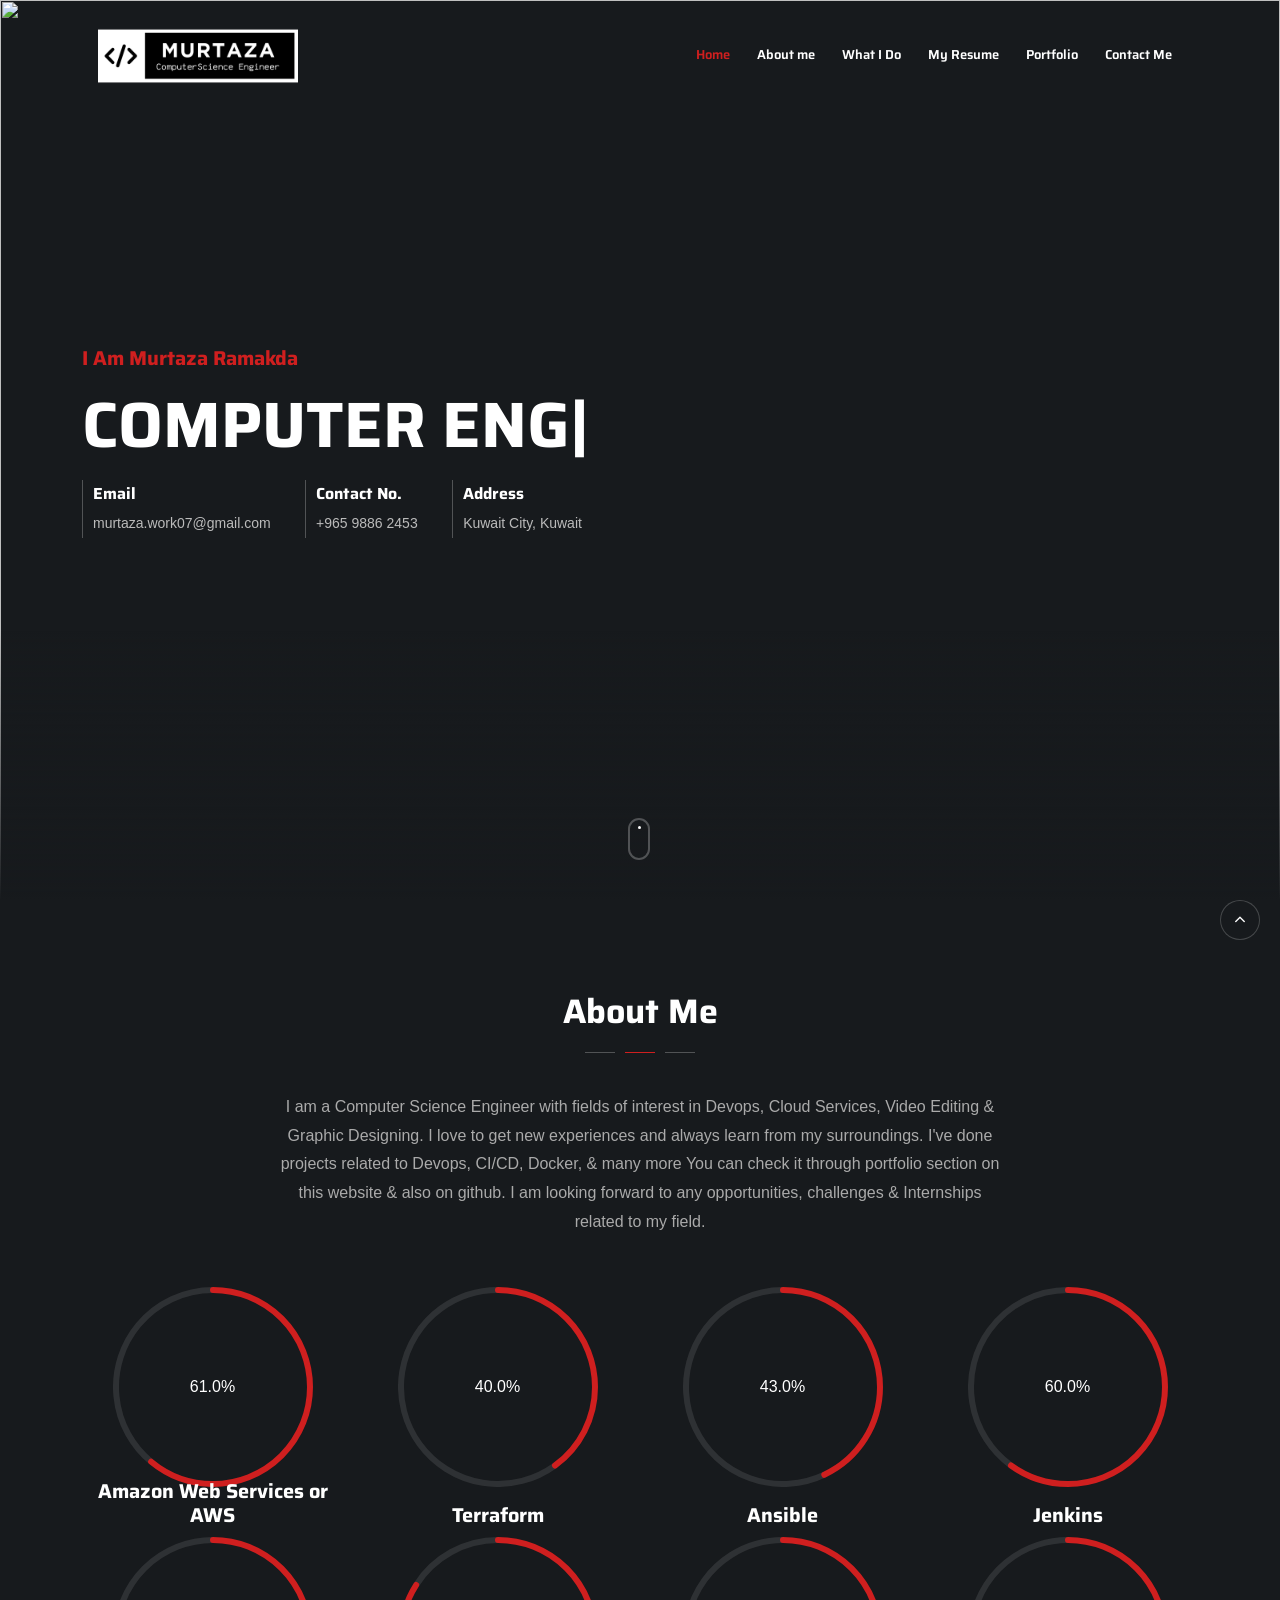
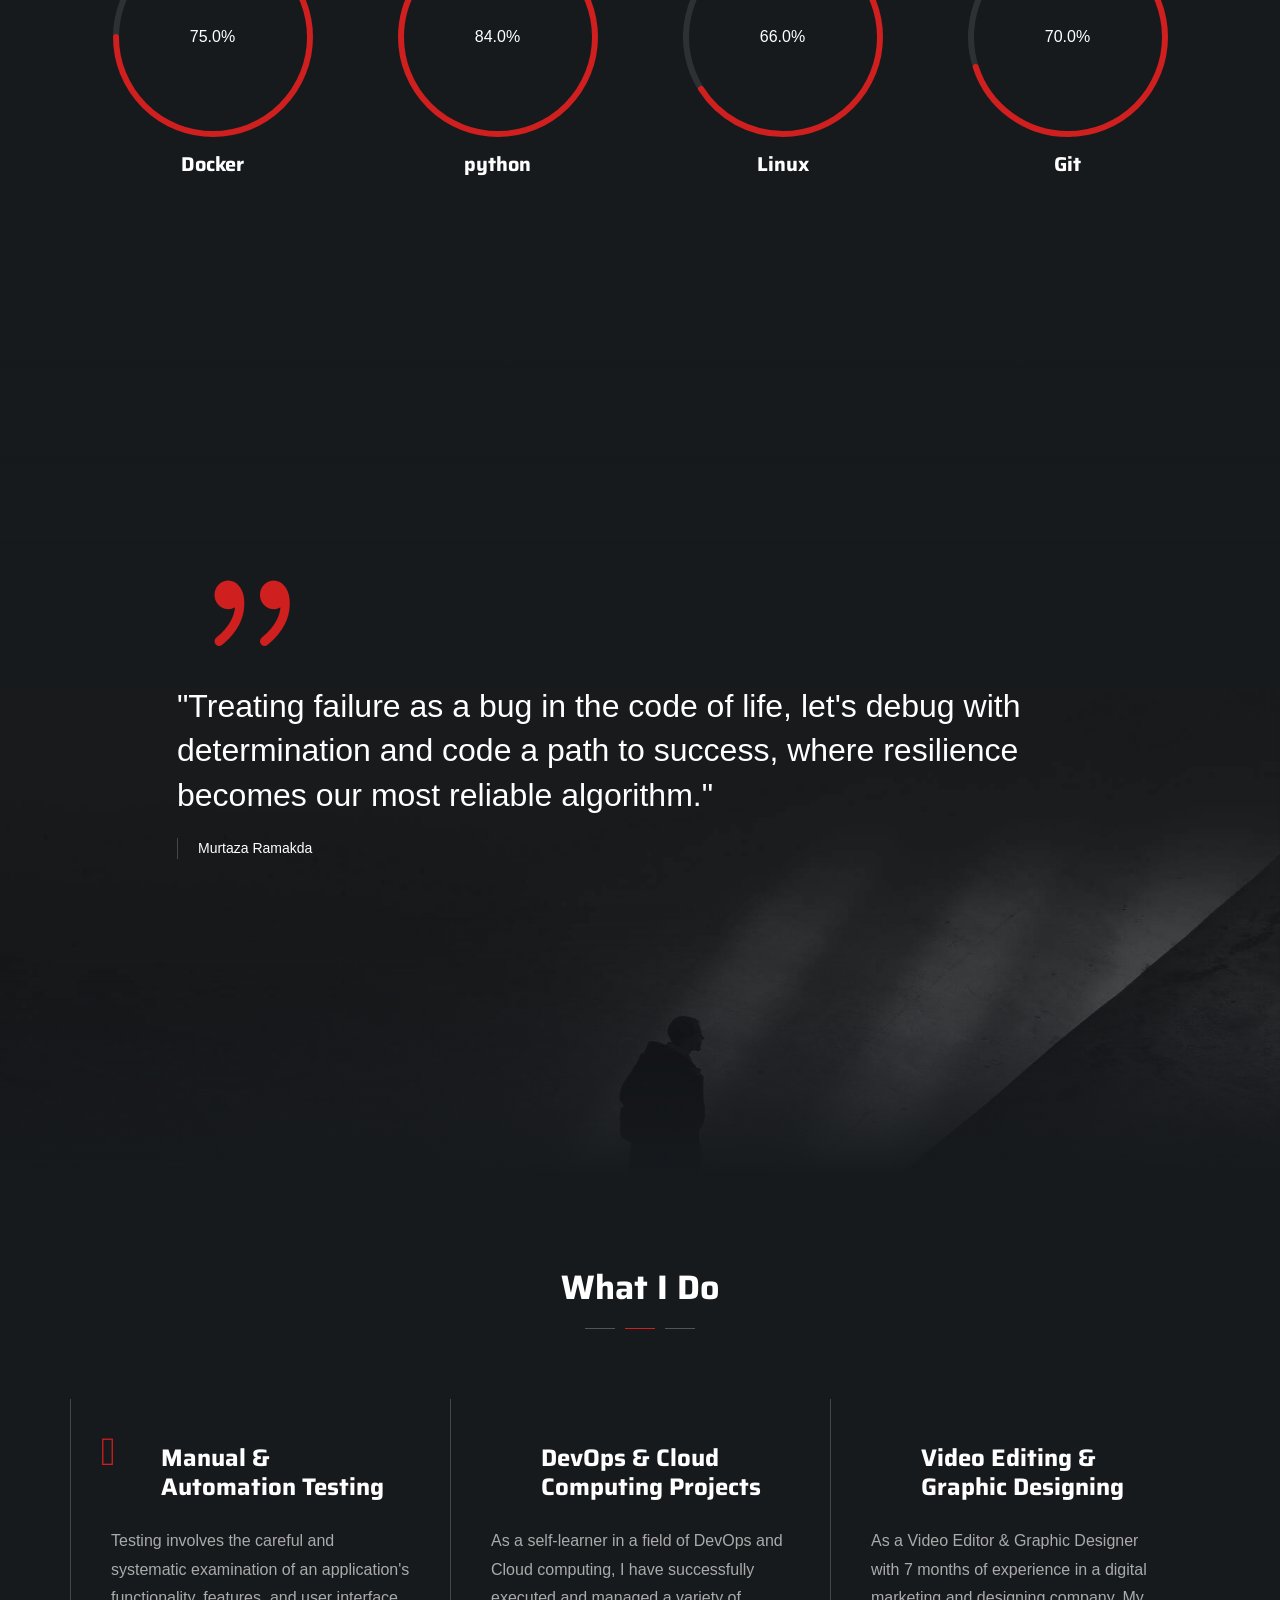
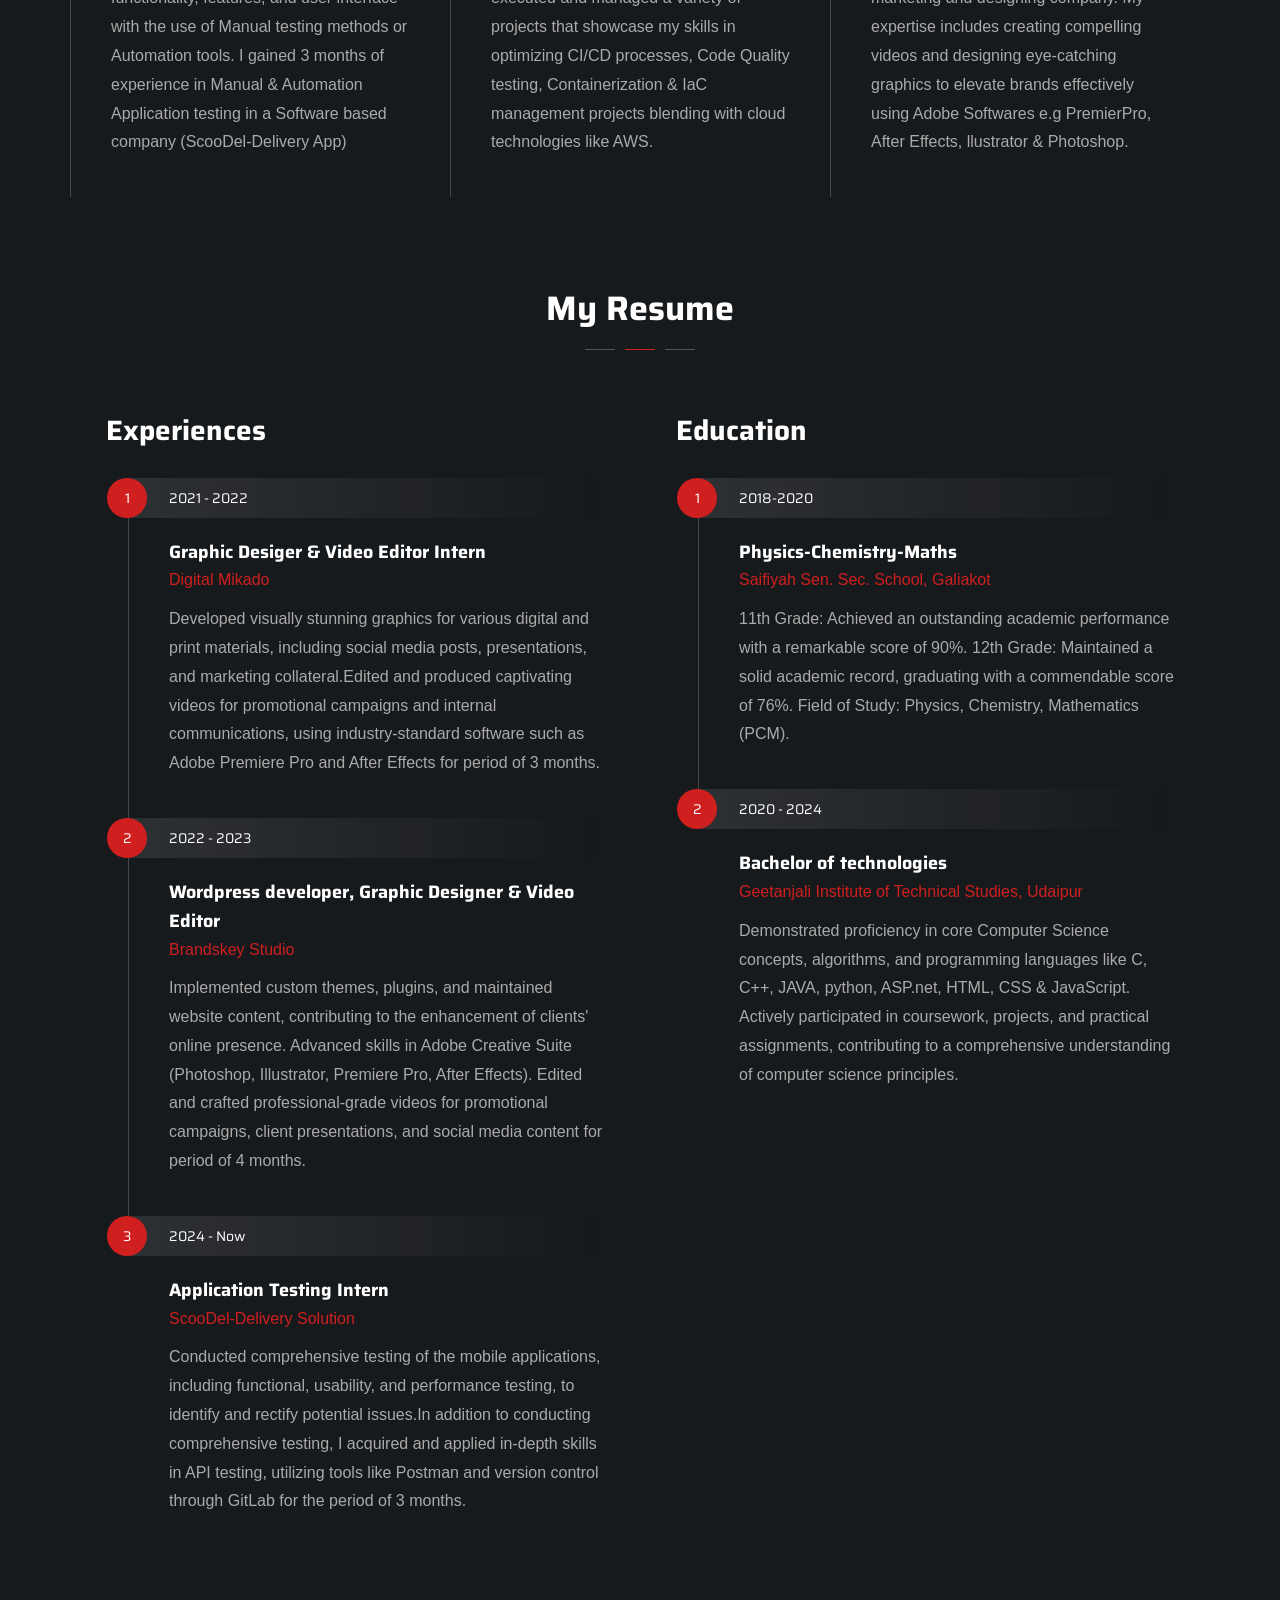
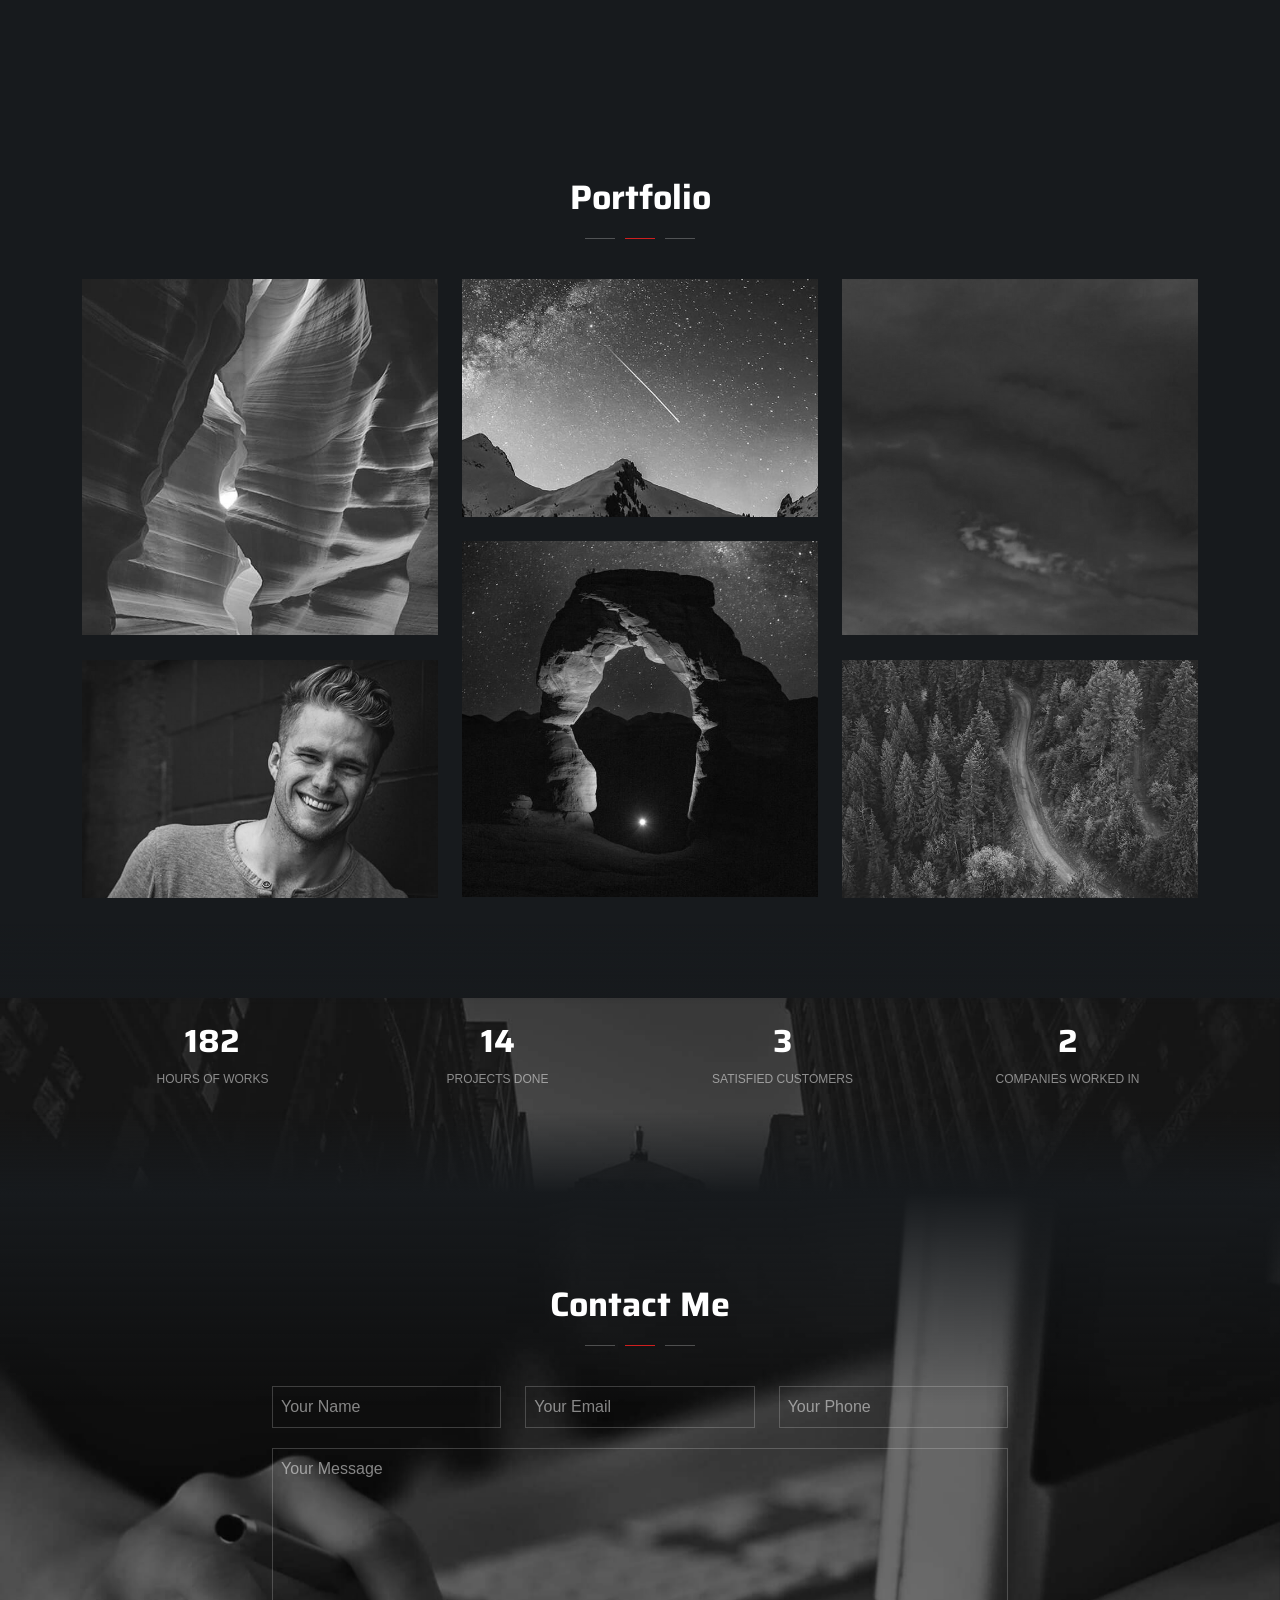
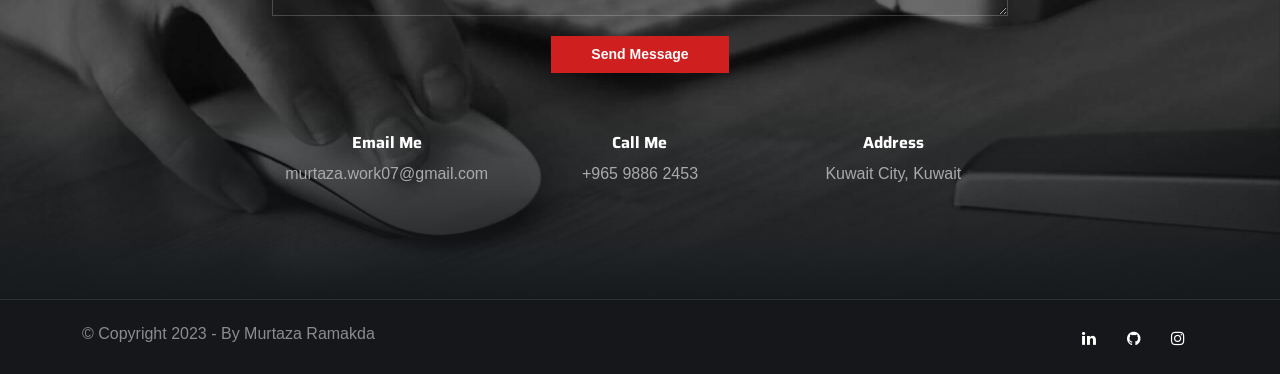
==== commit 95b4a286: "Portfolio-website files added" ====
--- a/index.html
+++ b/index.html
@@ -106,8 +106,9 @@
                                 <div class="spacer-10"></div>
                                 <div class="h1_big text-white wow fadeInUp" data-wow-delay=".6s">
                                     <div class="typed-strings">
-                                        <p>Cloud Engineer</p>
+                                        <p>Computer Engg.</p>
                                         <p>Devops Enthusiast</p>
+                                        <p>CloudOps Enthusiast</p>
                                         <p>Graphic Designer</p>
                                         <p>Video Editor</p>
                                     </div>
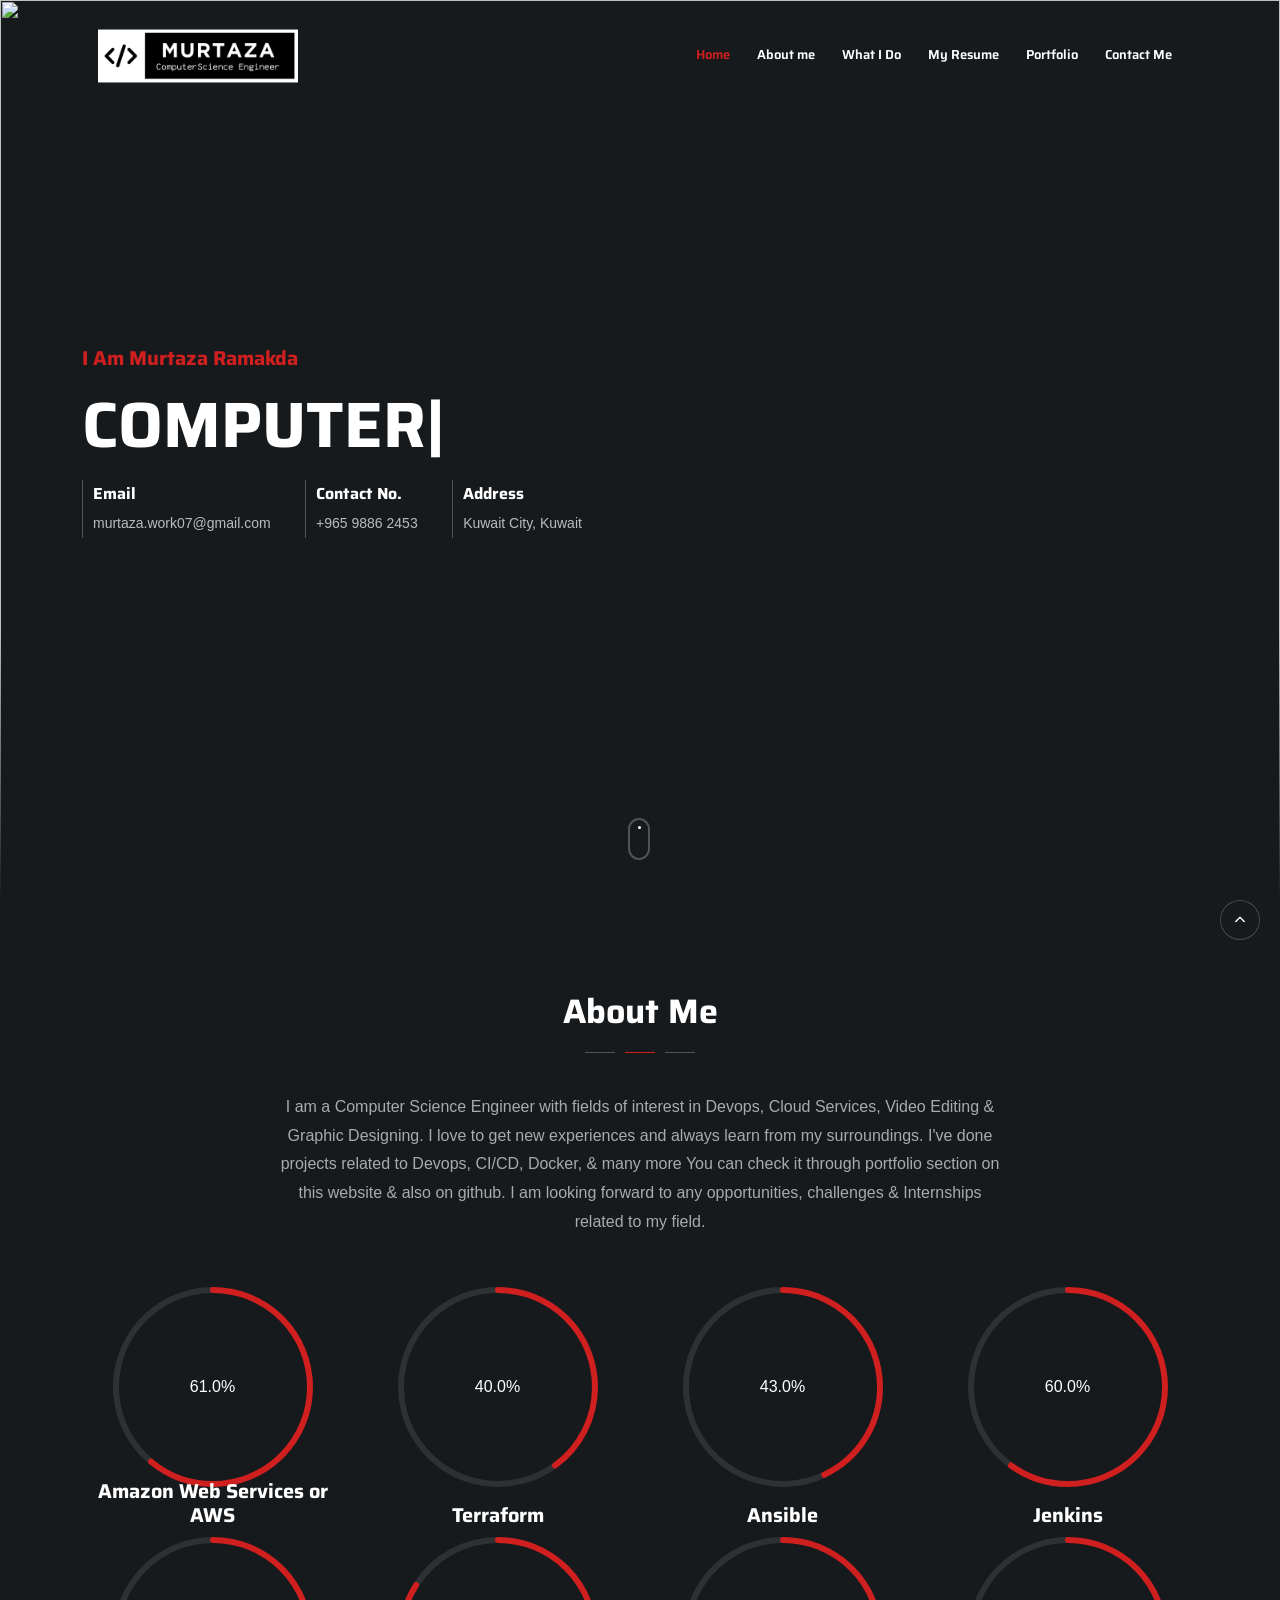
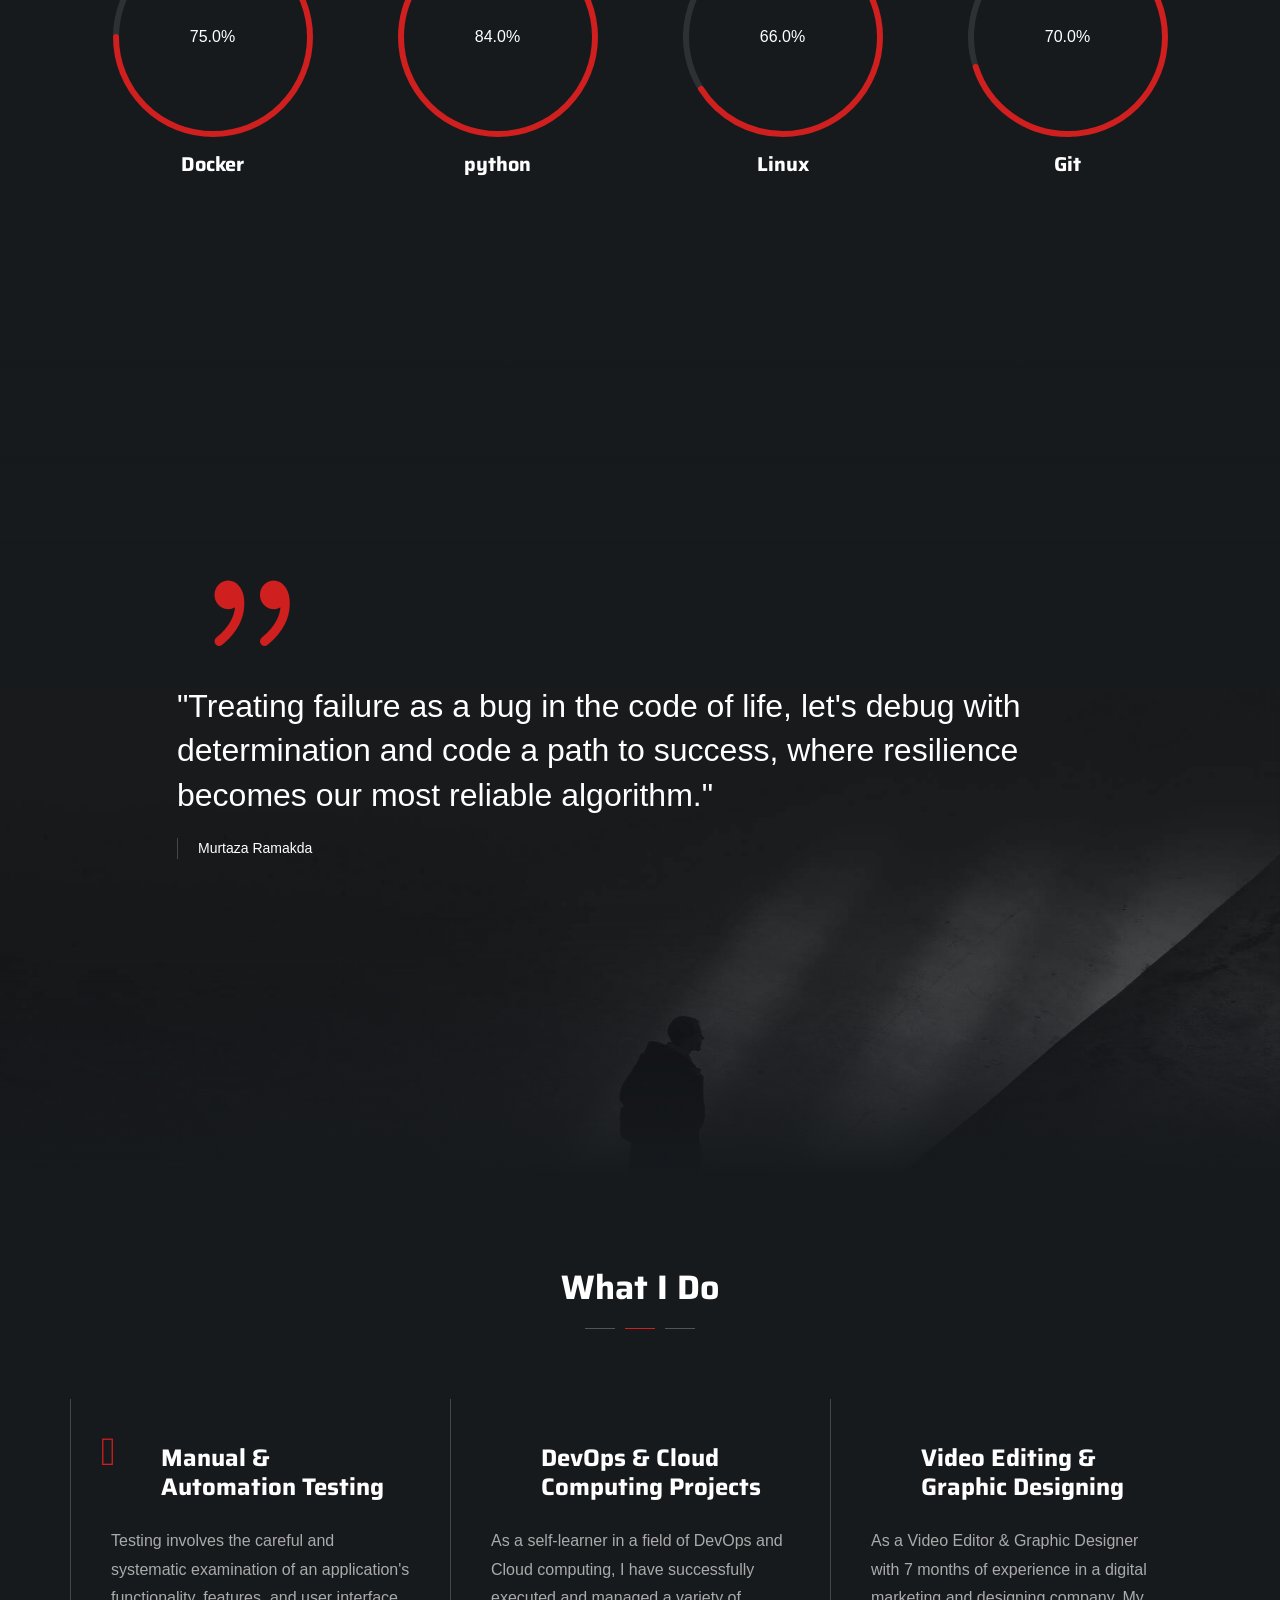
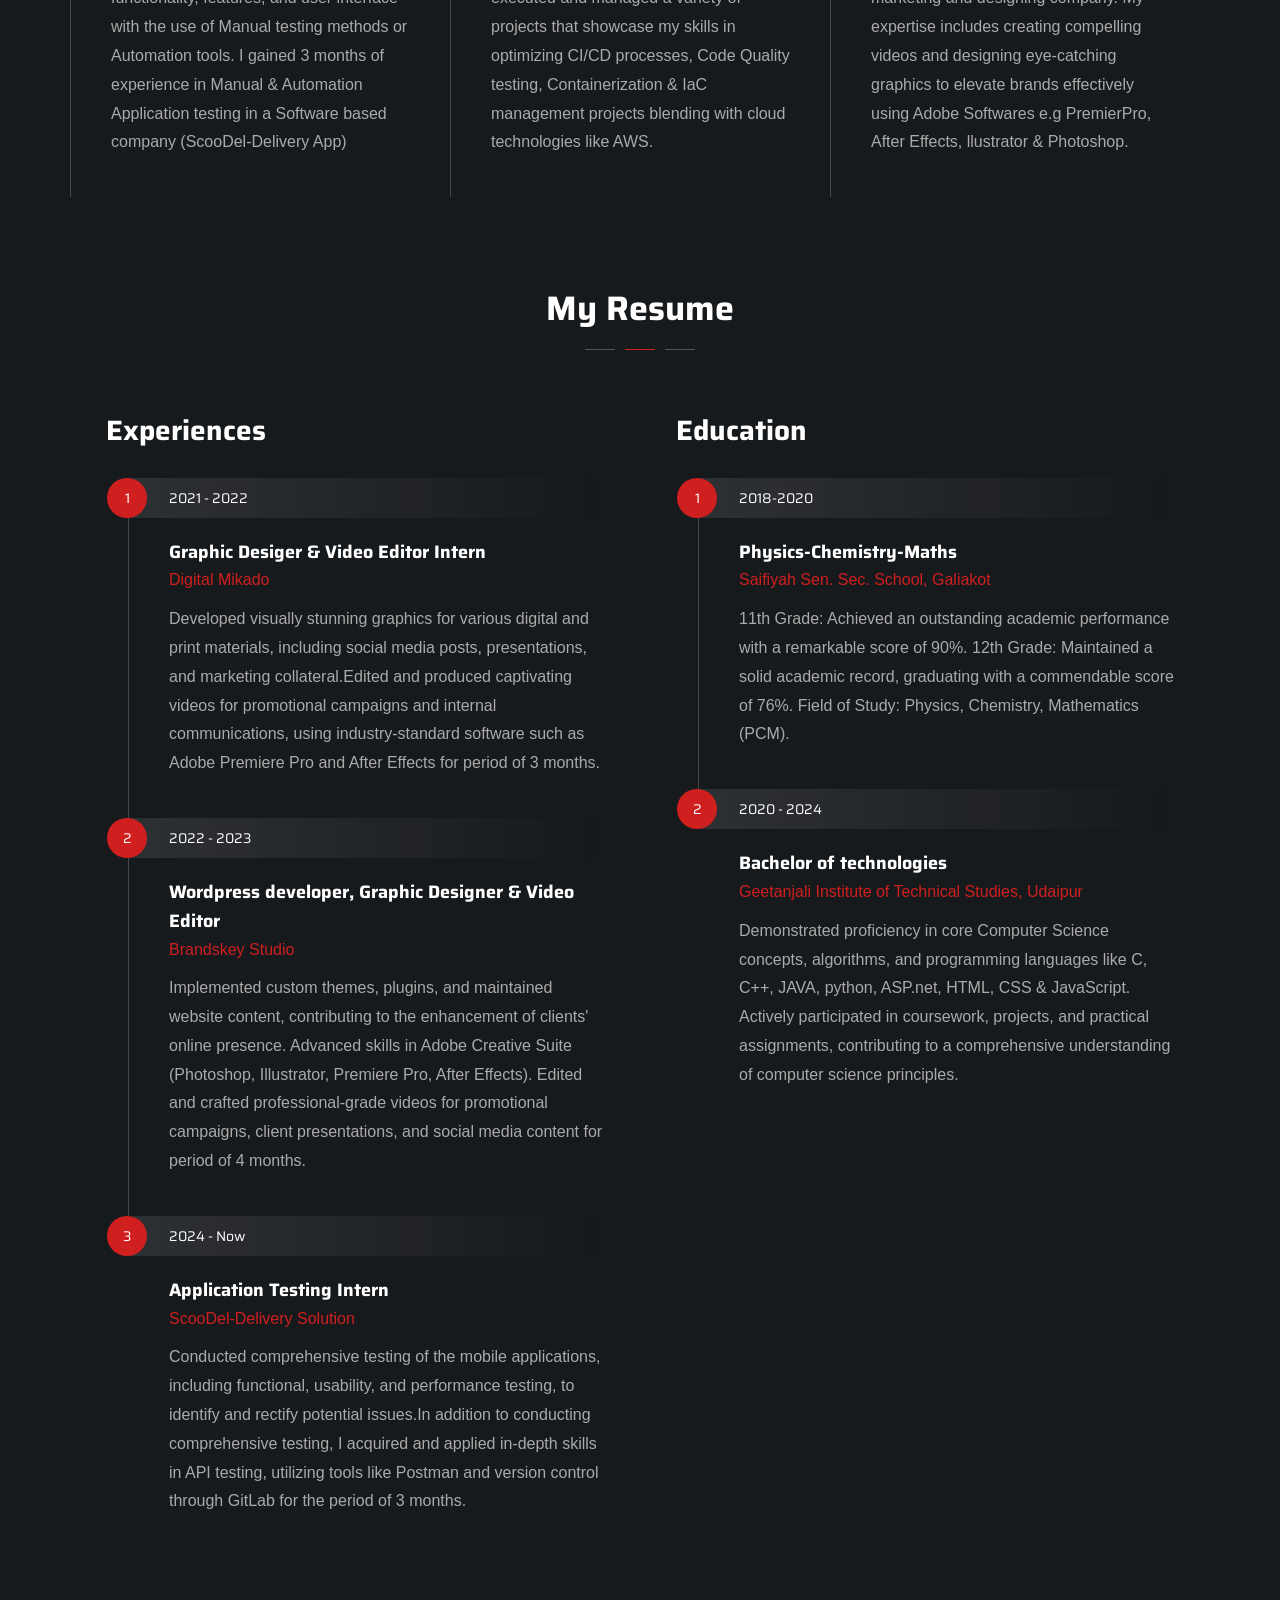
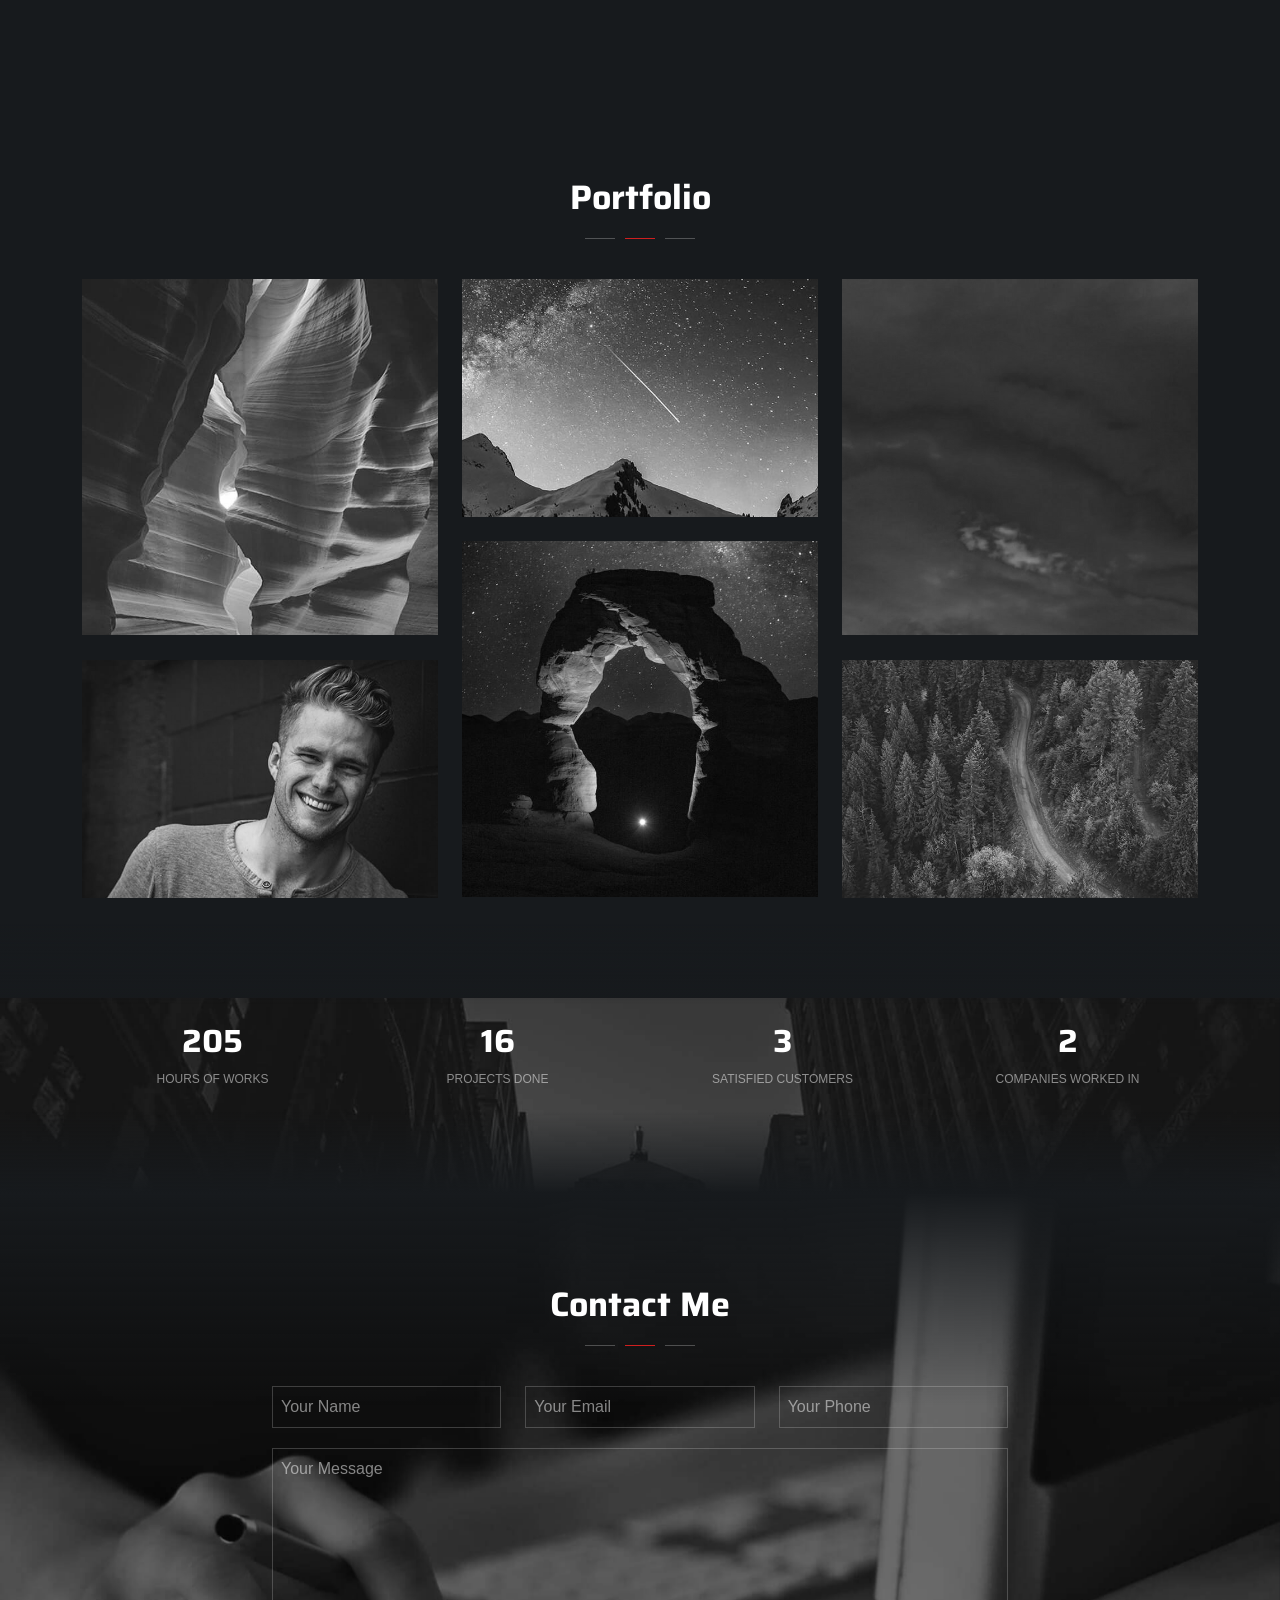
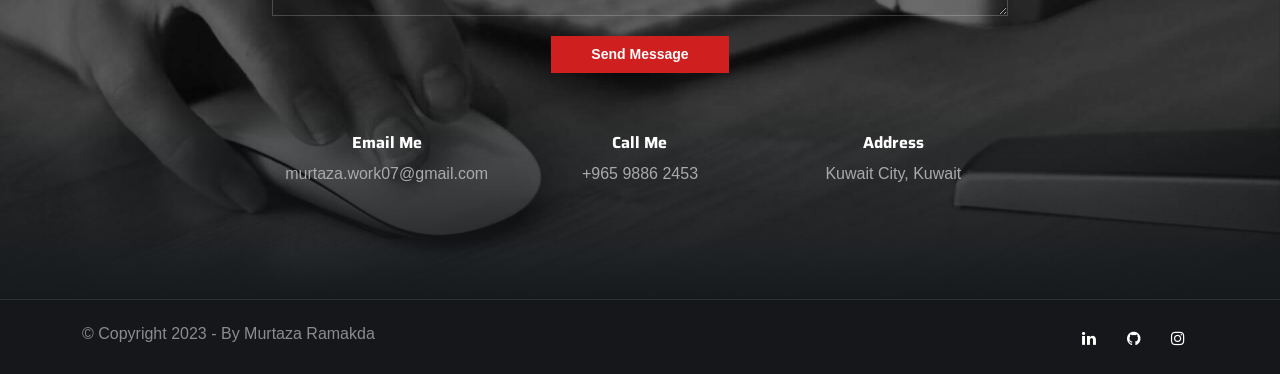
==== commit 343b1962: "Loader animation with quotes" ====
--- a/index.html
+++ b/index.html
@@ -71,6 +71,10 @@
             <!-- page preloader begin -->
             <div id="preloader">
                 <div class="preloader1"></div>
+                <div class="progress-bar">
+                    <div class="progress"></div>
+                </div>
+                <div class="quote" id="quote"></div>
             </div>
             <!-- page preloader close -->
 
--- a/css/style.css
+++ b/css/style.css
@@ -6719,7 +6719,7 @@
     text-align: center;
 }
 
-.dark-scheme #preloader{
+.dark-scheme #preloader {
     background: #171A1D;
 }
 
@@ -6745,25 +6745,39 @@
     margin-top: -25px;
 }
 
+.progress-bar {
+    width: 80%;
+    background-color: #e0e0e0;
+    border-radius: 25px;
+    overflow: hidden;
+    margin: 20px auto;
+    height: 30px;
+}
+
+.progress {
+    width: 0;
+    height: 100%;
+    background-color: #4caf50;
+    border-radius: 25px;
+}
+
+.quote {
+    font-size: 24px;
+    font-weight: bold;
+    color: #333;
+    opacity: 0;
+    transition: opacity 0.5s;
+}
+
 @keyframes preloader1 {
     from {
         transform: rotate(0deg);
     }
-
     to {
         transform: rotate(360deg);
     }
 }
 
-@-webkit-keyframes preloader1 {
-    from {
-        -webkit-transform: rotate(0deg);
-    }
-
-    to {
-        -webkit-transform: rotate(360deg);
-    }
-}
 
 /* progress bar */
 
@@ -18319,10 +18333,4 @@
         left: 0;
         top: -21px;
     }
-}
-
-/*
-#purchase-now, #selector, #back-to-top{
-    display: none;
-}
-*/+}
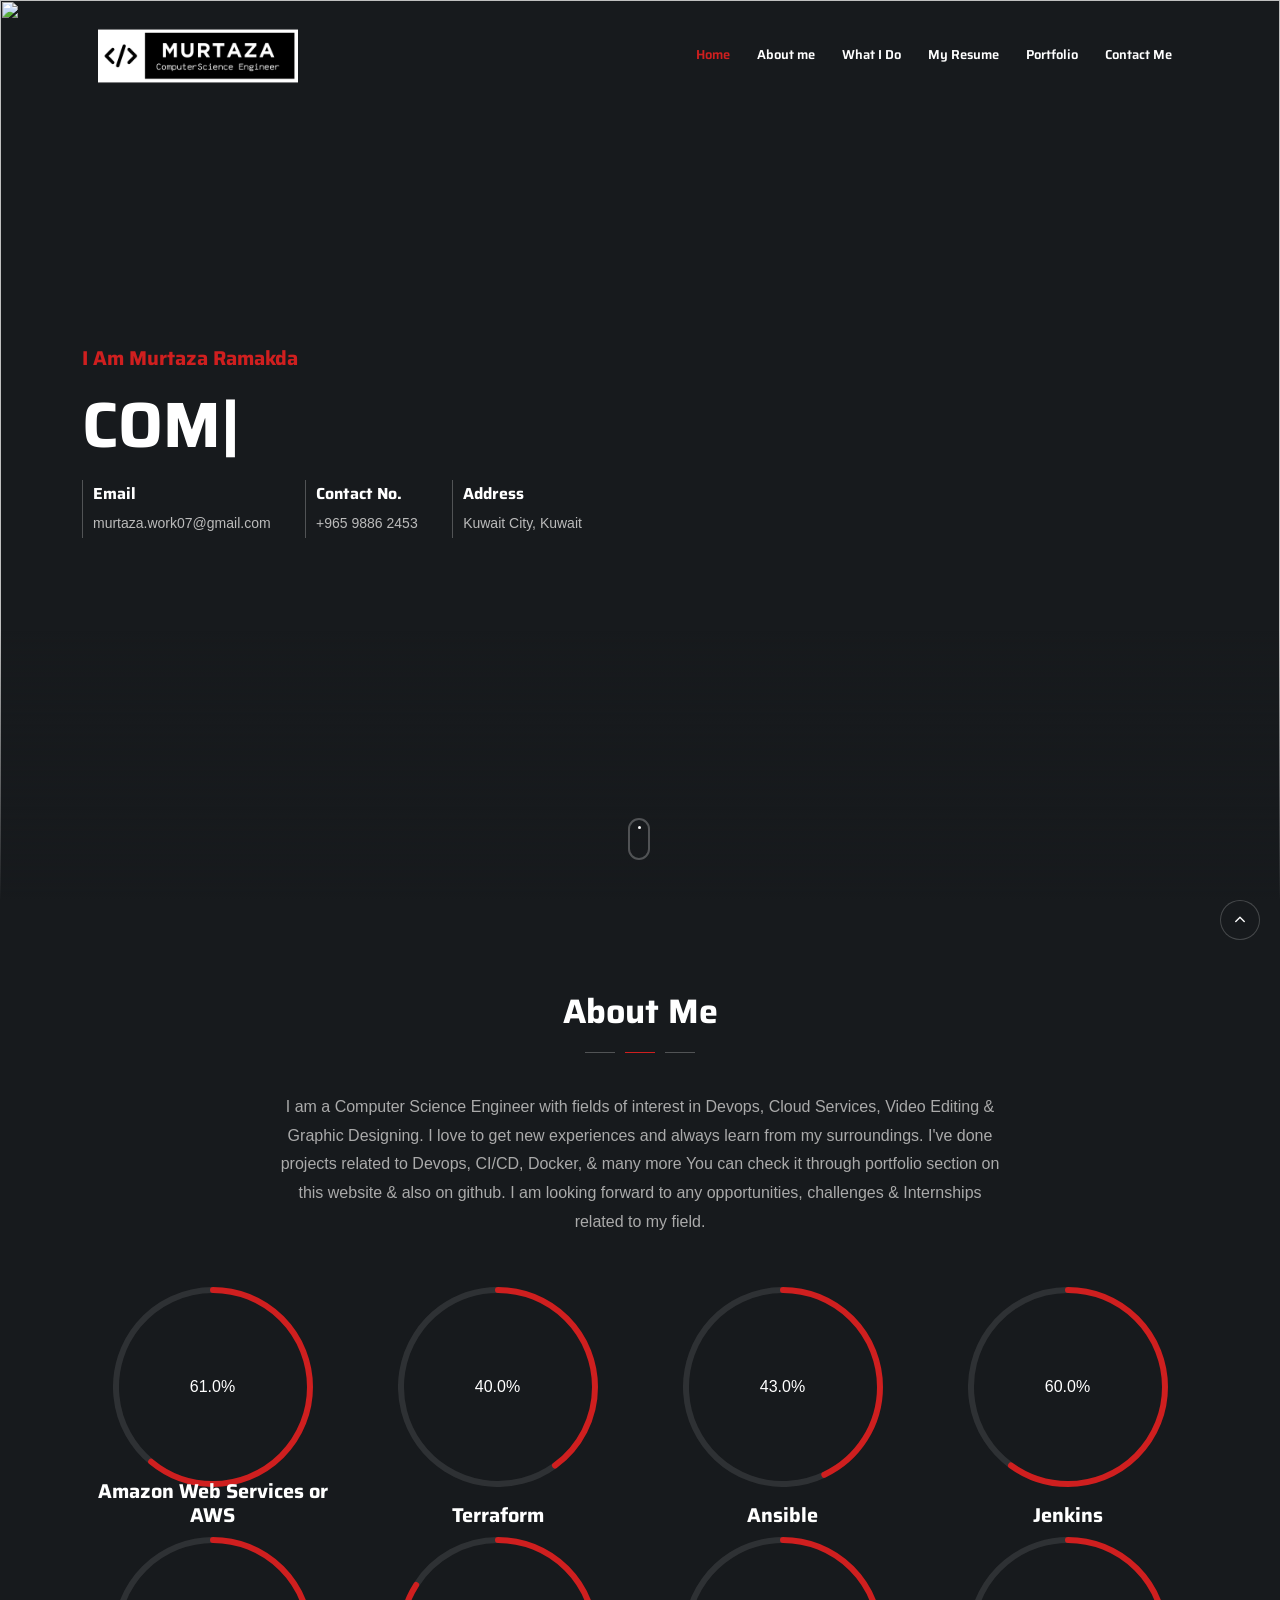
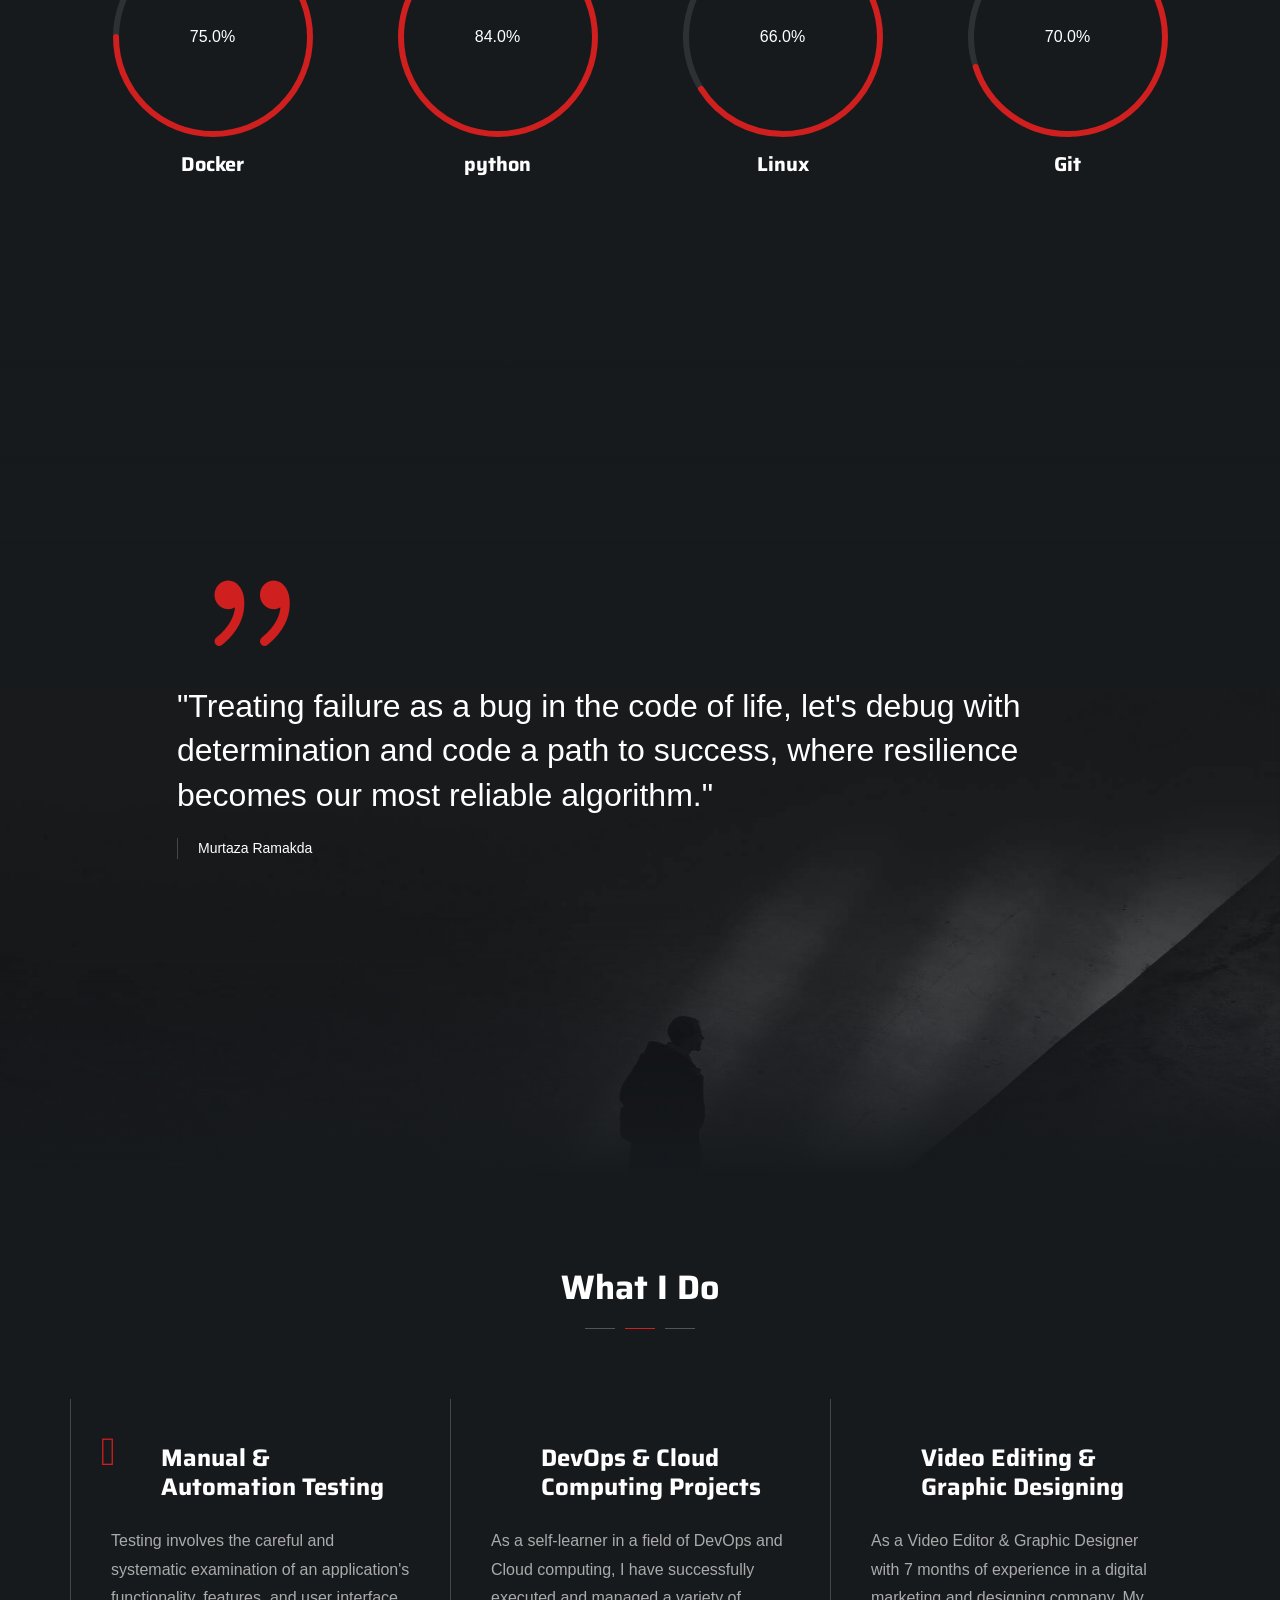
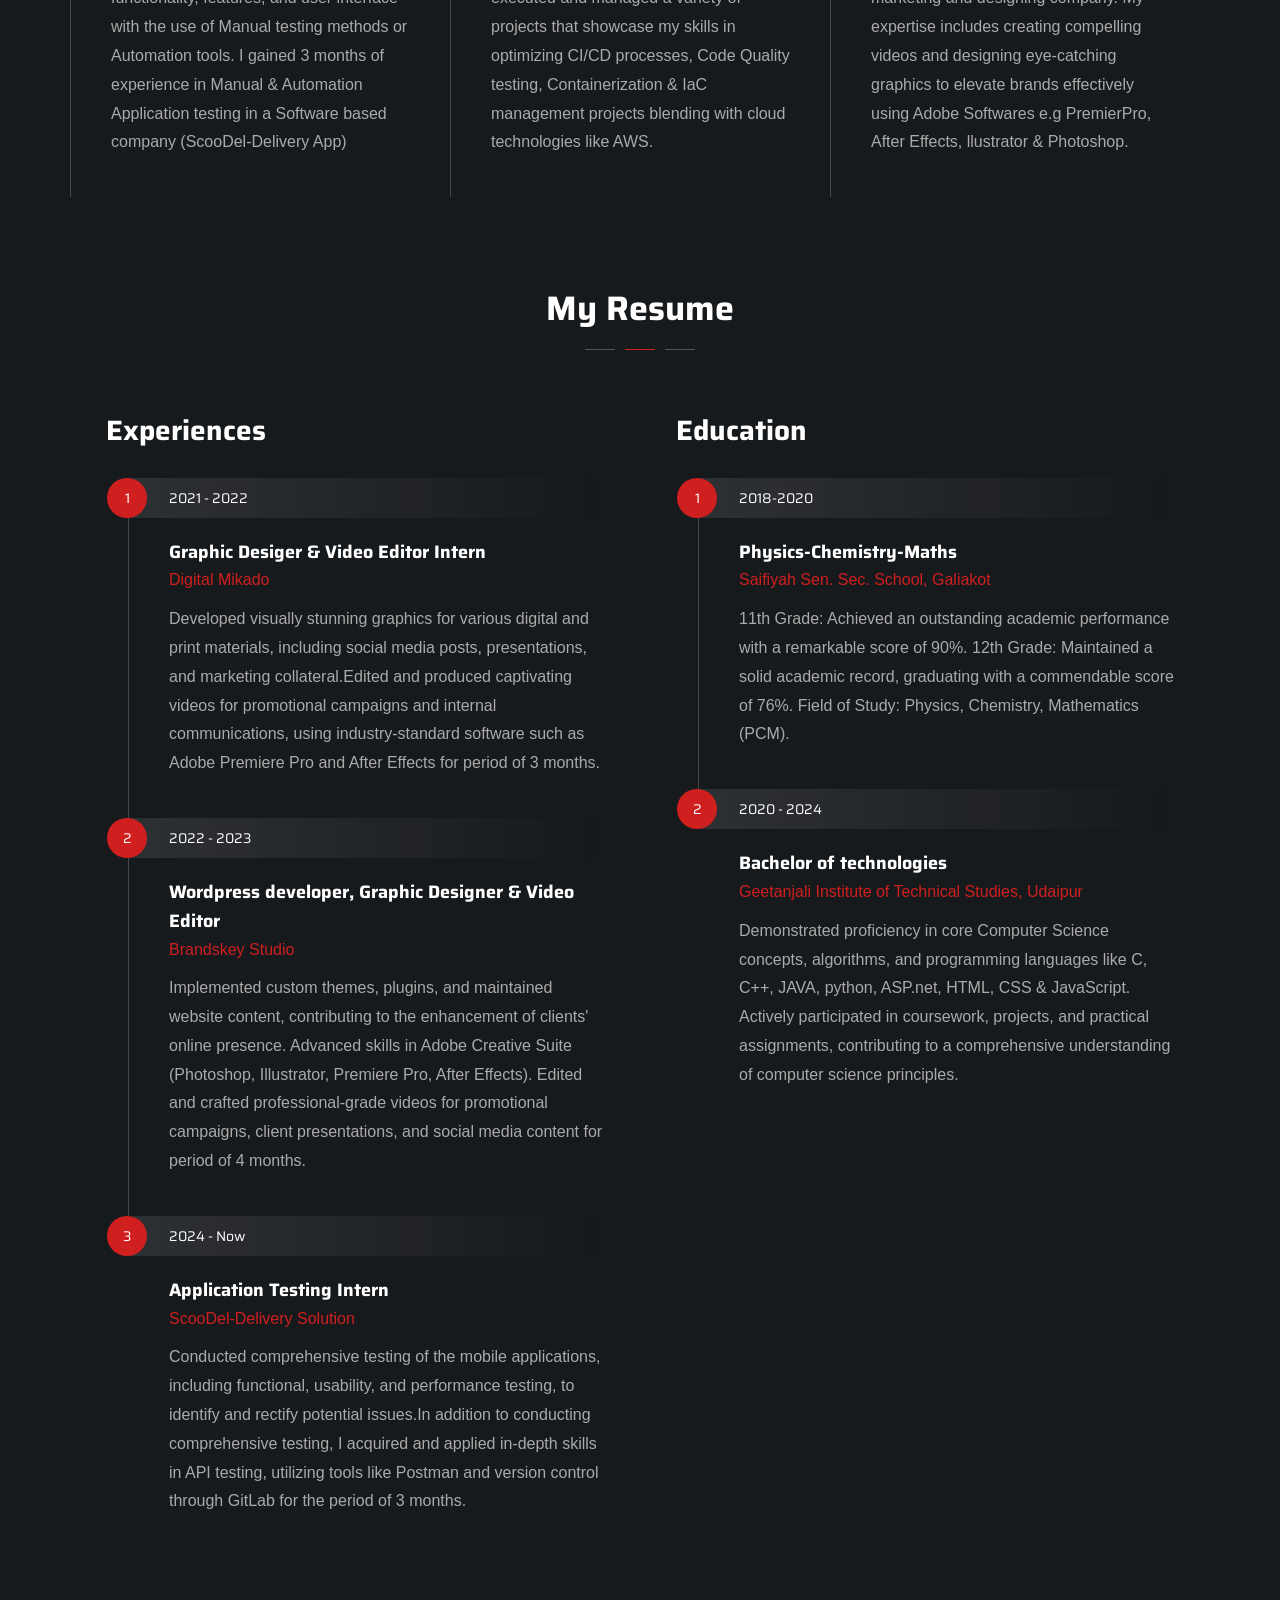
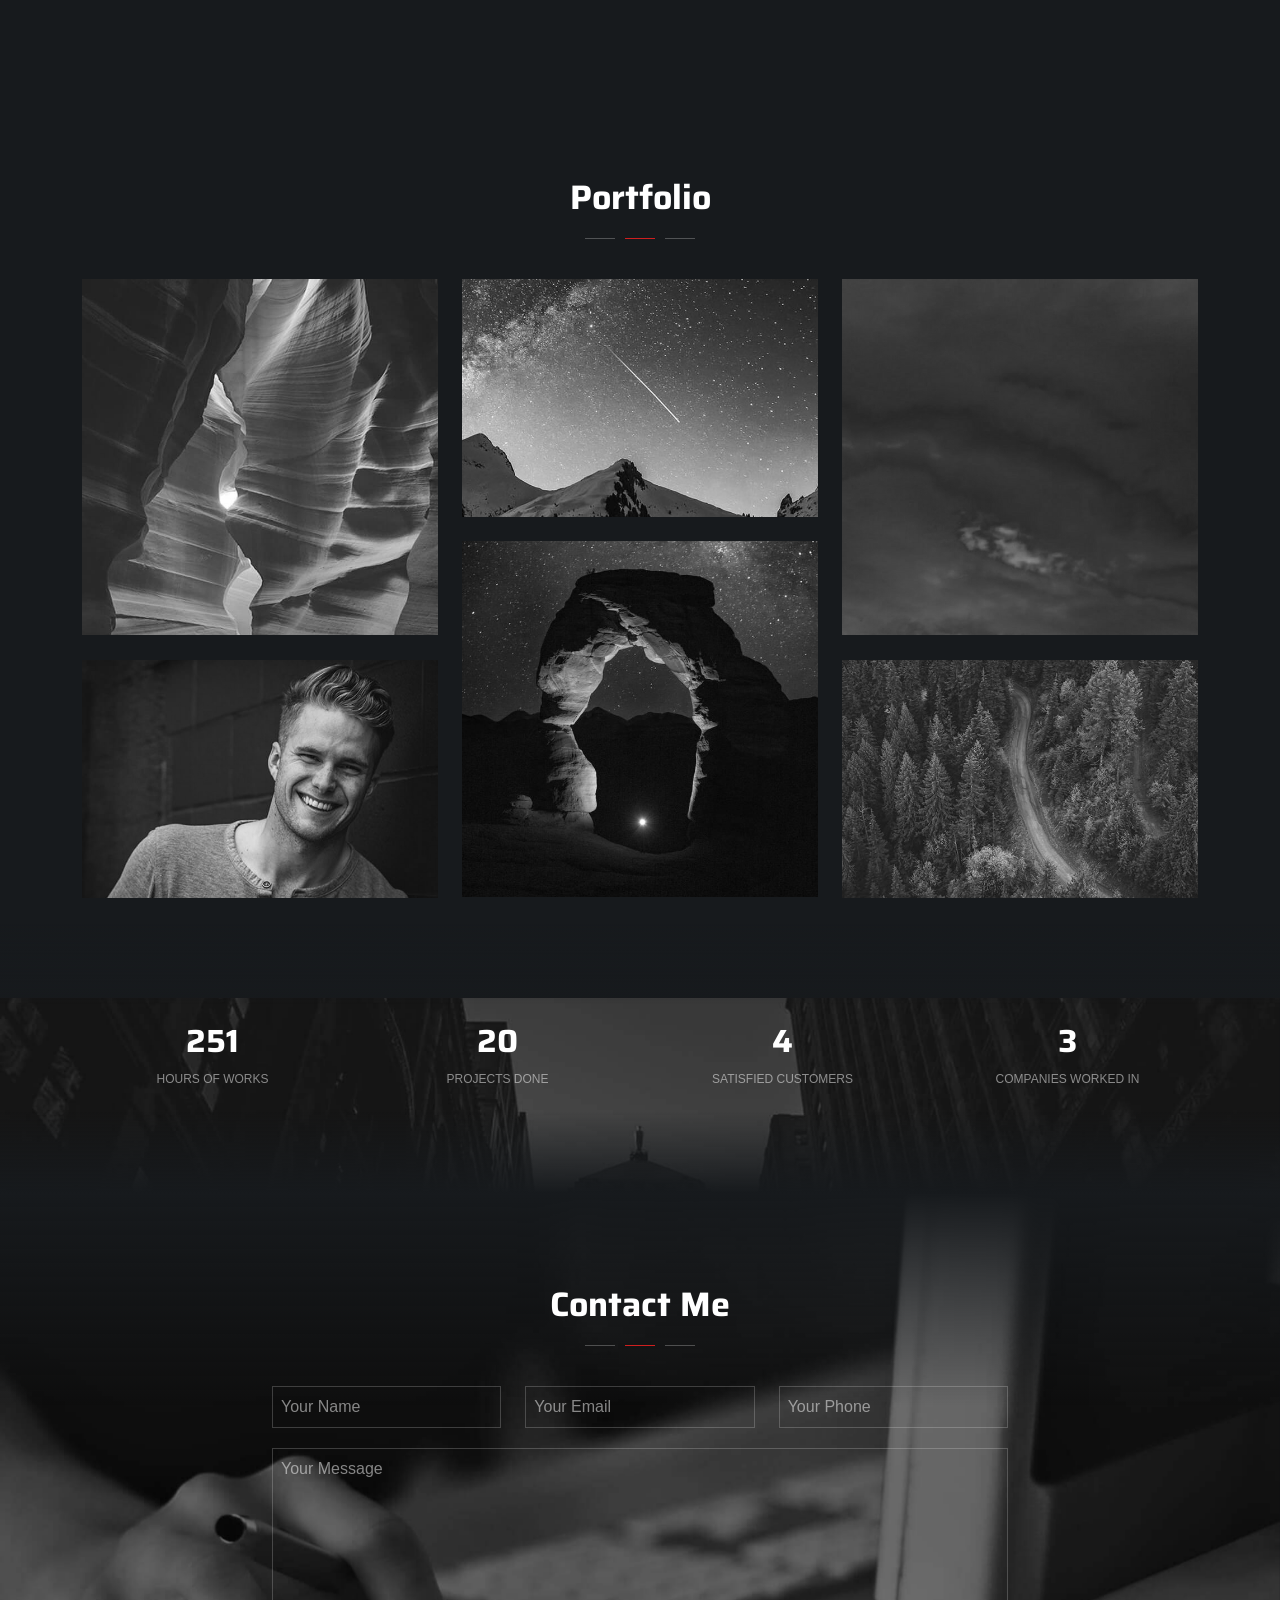
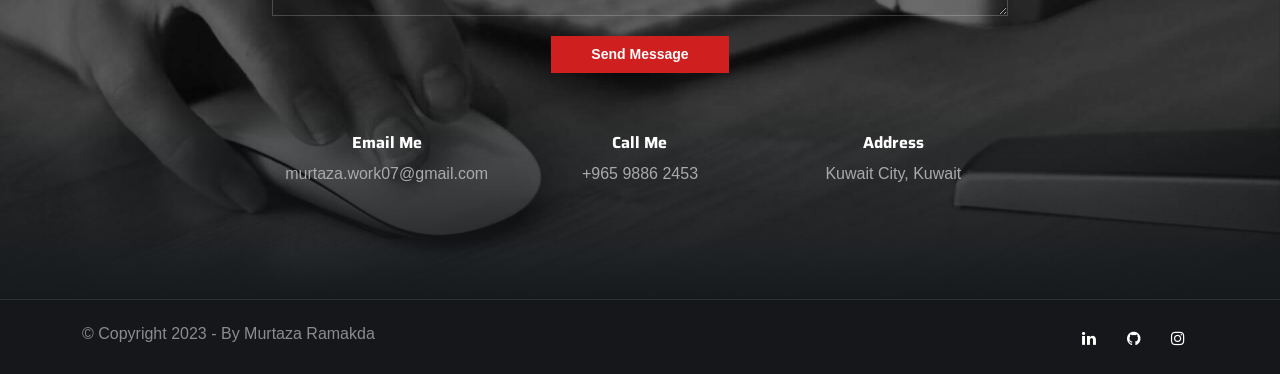
==== commit 99c1c0c3: "Loader animation with quotes" ====
--- a/index.html
+++ b/index.html
@@ -70,11 +70,10 @@
 
             <!-- page preloader begin -->
             <div id="preloader">
-                <div class="preloader1"></div>
                 <div class="progress-bar">
                     <div class="progress"></div>
                 </div>
-                <div class="quote" id="quote"></div>
+                <div class="quote" id="quote">Loading quotes...</div>
             </div>
             <!-- page preloader close -->
 
--- a/css/style.css
+++ b/css/style.css
@@ -6709,74 +6709,44 @@
 
 #preloader {
     position: fixed;
-    display: block;
+    display: flex;
+    flex-direction: column;
+    justify-content: center;
+    align-items: center;
     z-index: 20000;
     top: 0;
     left: 0;
     width: 100%;
     height: 100%;
-    background: #ffffff;
+    background: #ffffff; /* White background */
     text-align: center;
 }
 
-.dark-scheme #preloader {
-    background: #171A1D;
-}
-
-.preloader1 {
-    width: 100px;
-    height: 100px;
-    display: inline-block;
-    padding: 0px;
-    border-radius: 100%;
-    border: 3px solid;
-    border-top-color: rgba(var(--primary-color-rgb), 0.65);
-    border-bottom-color: rgba(var(--primary-color-rgb), 0.1);
-    border-left-color: rgba(var(--primary-color-rgb), 0.1);
-    border-right-color: rgba(var(--primary-color-rgb), 0.1);
-    -webkit-animation: preloader1 1s ease-in infinite;
-    animation: preloader1 1s ease-in infinite;
-    position: absolute;
-    left: 0;
-    right: 0;
-    top: 0;
-    bottom: 0;
-    margin: 0 auto;
-    margin-top: -25px;
-}
-
 .progress-bar {
-    width: 80%;
-    background-color: #e0e0e0;
+    width: 80%; /* Width of the progress bar */
+    background-color: #e0e0e0; /* Light gray background for the bar */
     border-radius: 25px;
     overflow: hidden;
-    margin: 20px auto;
-    height: 30px;
+    margin: 20px 0; /* Spacing above and below */
+    height: 30px; /* Height of the progress bar */
 }
 
 .progress {
-    width: 0;
-    height: 100%;
-    background-color: #4caf50;
-    border-radius: 25px;
+    width: 0; /* Start with no progress */
+    height: 100%; /* Fill the full height of the progress bar */
+    background-color: red; /* Red color for the progress */
+    border-radius: 25px; /* Round the corners */
+    transition: width 0.5s; /* Smooth transition for the progress */
 }
 
 .quote {
-    font-size: 24px;
-    font-weight: bold;
-    color: #333;
-    opacity: 0;
-    transition: opacity 0.5s;
-}
-
-@keyframes preloader1 {
-    from {
-        transform: rotate(0deg);
-    }
-    to {
-        transform: rotate(360deg);
-    }
-}
+    font-size: 24px; /* Font size for the quotes */
+    font-weight: bold; /* Make the quotes bold */
+    color: #333; /* Text color */
+    opacity: 0; /* Start hidden */
+    transition: opacity 0.5s; /* Smooth fade-in for quotes */
+}
+
 
 
 /* progress bar */
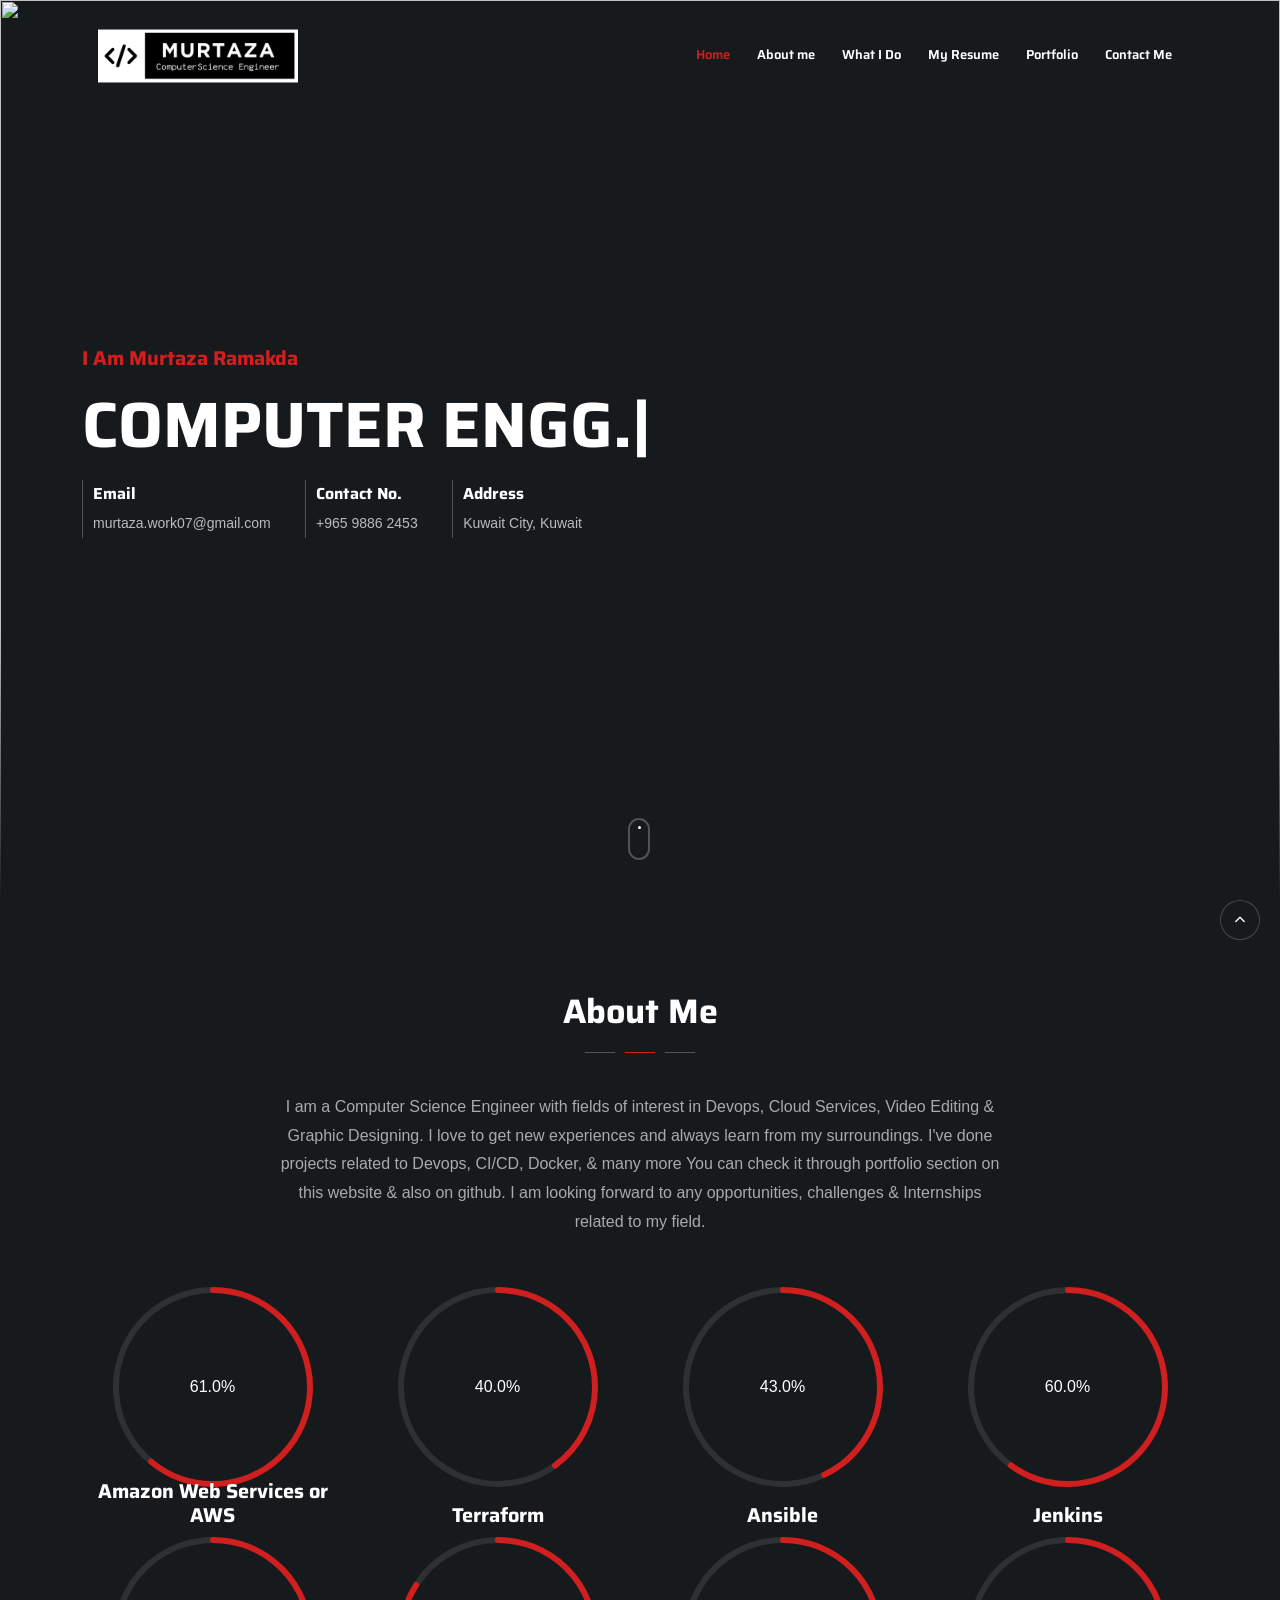
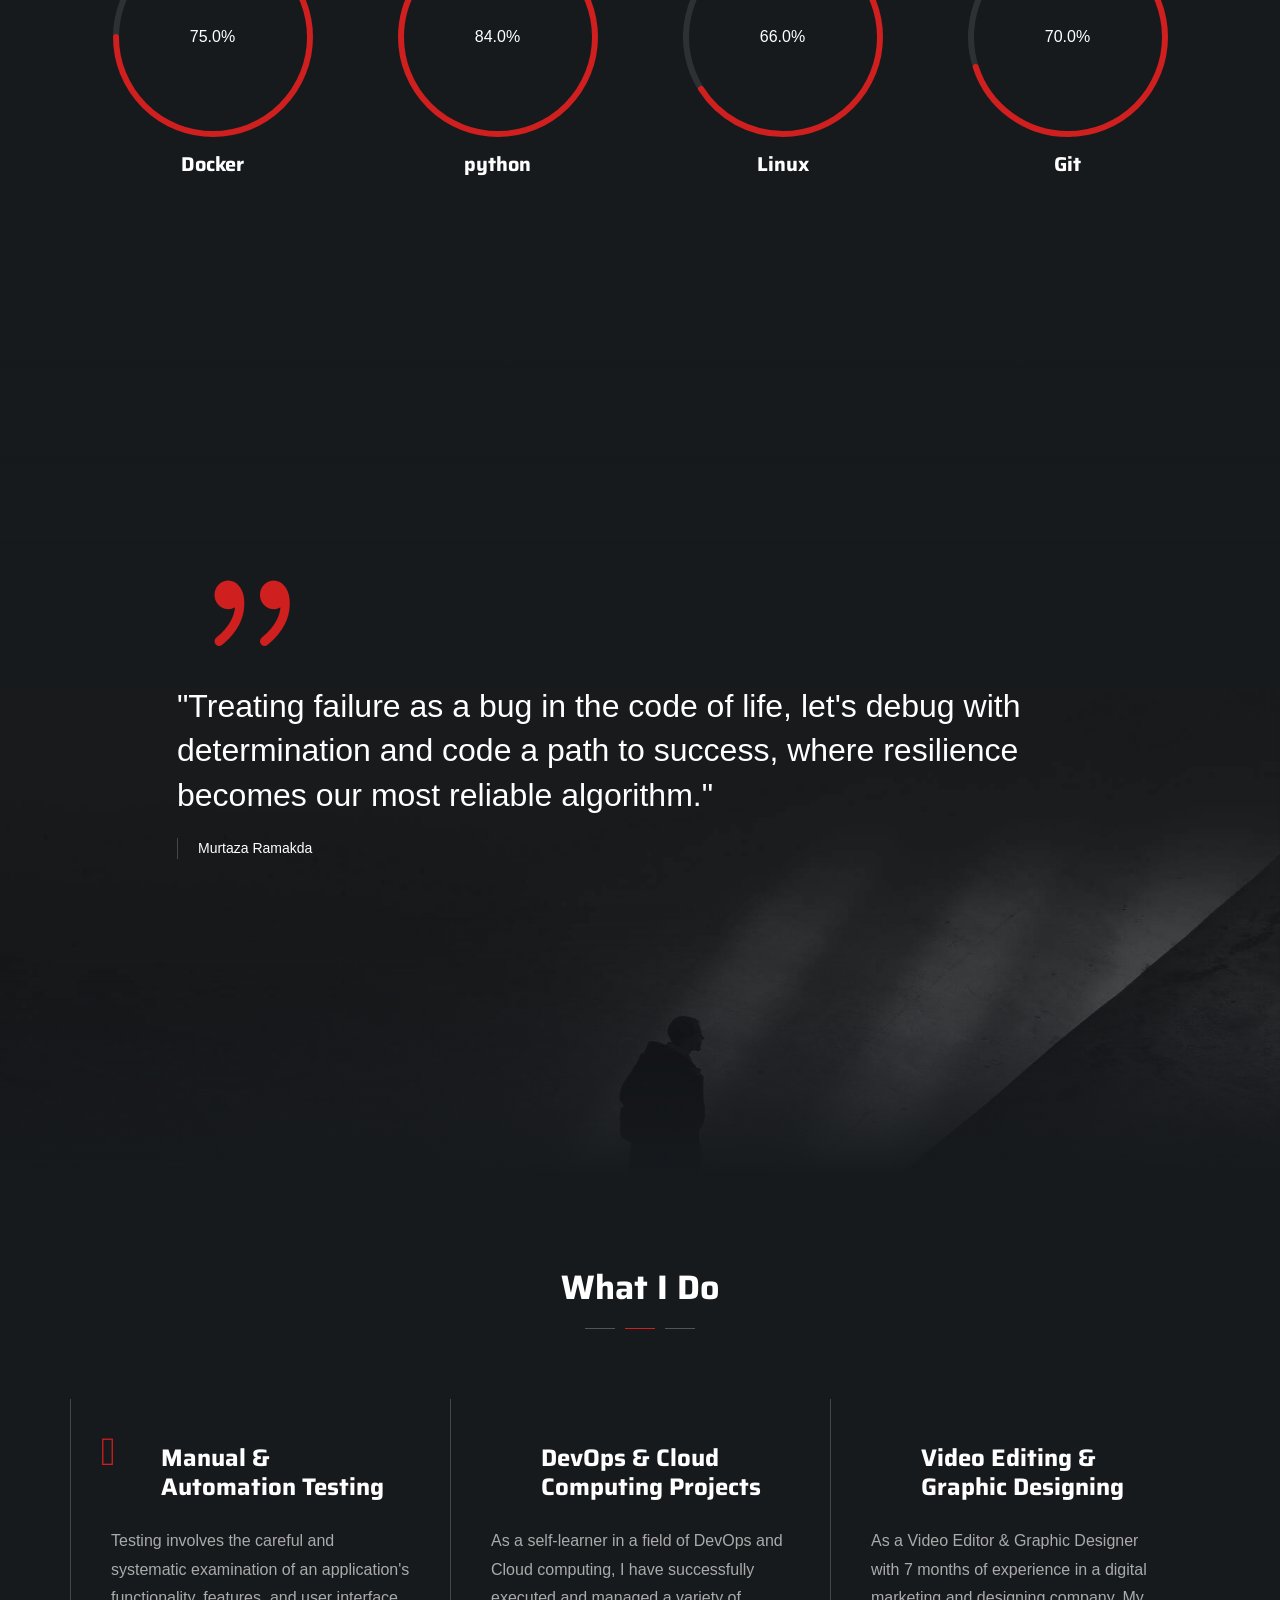
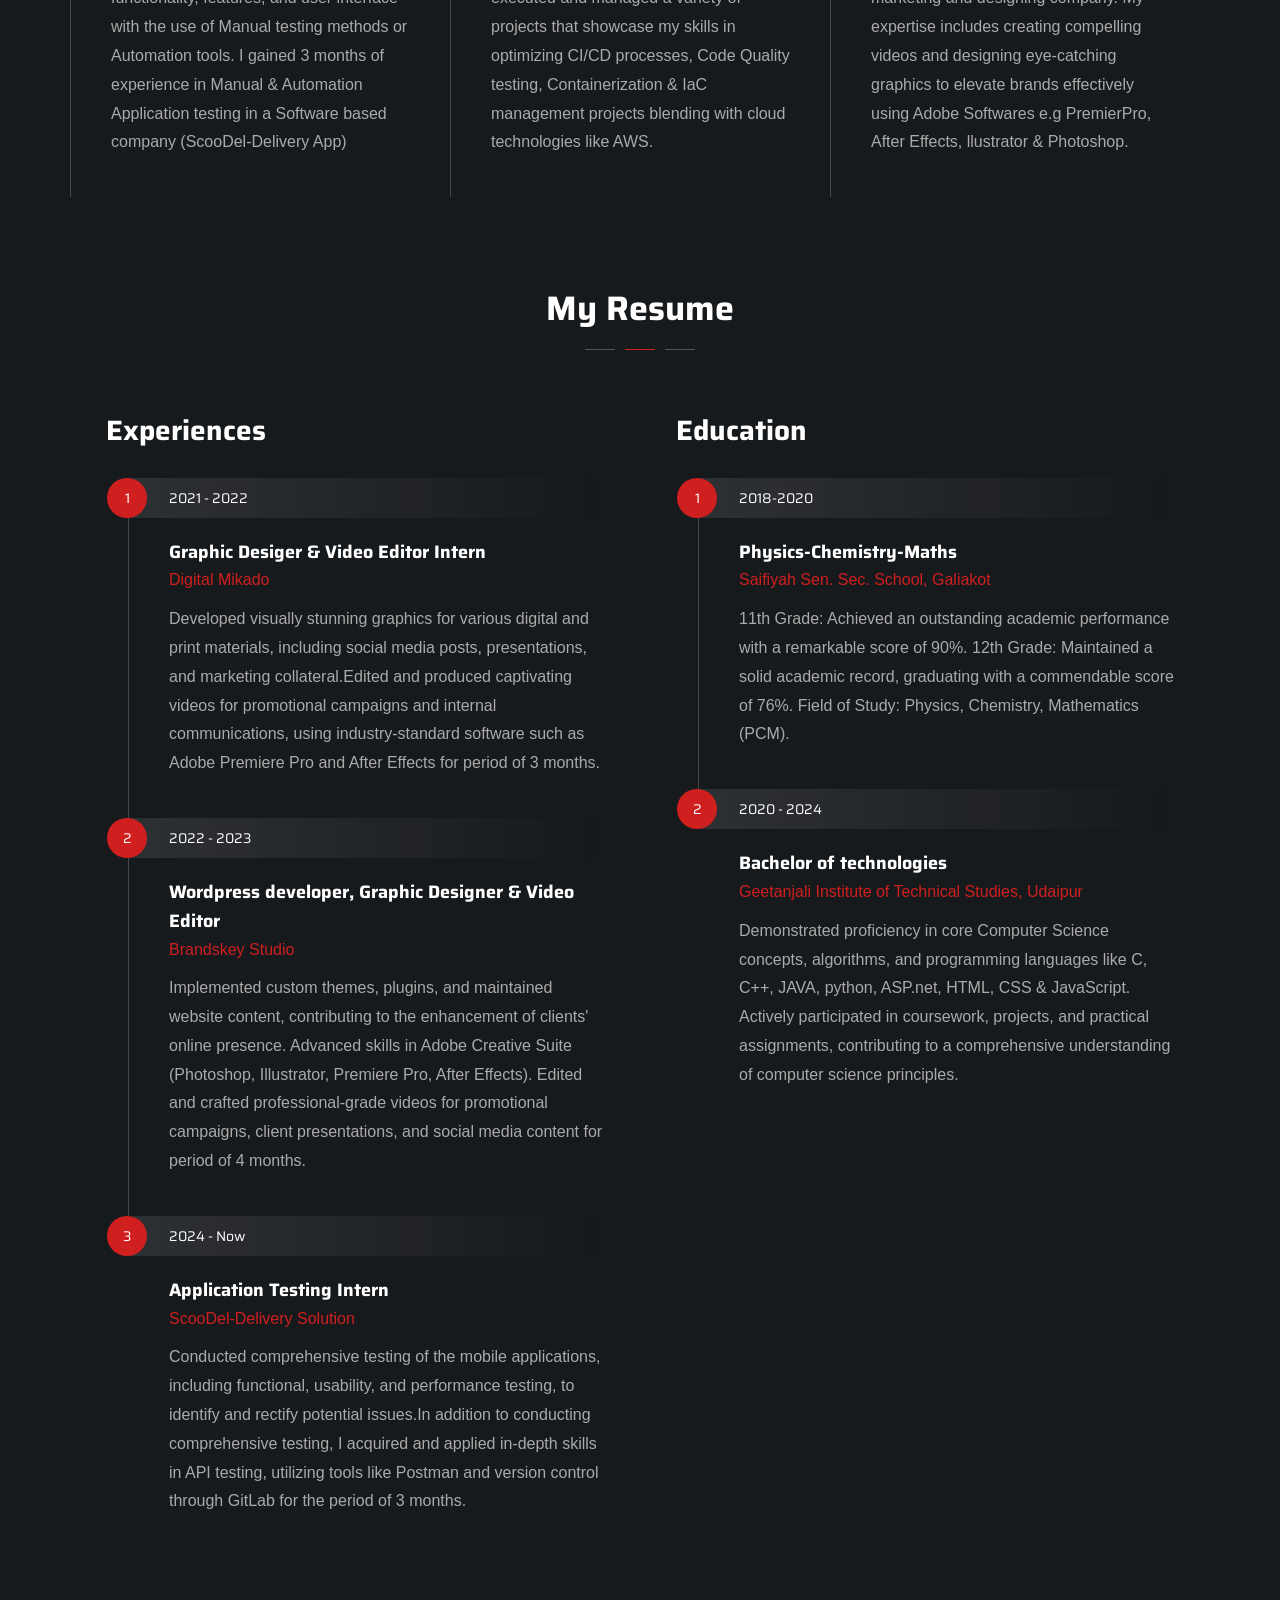
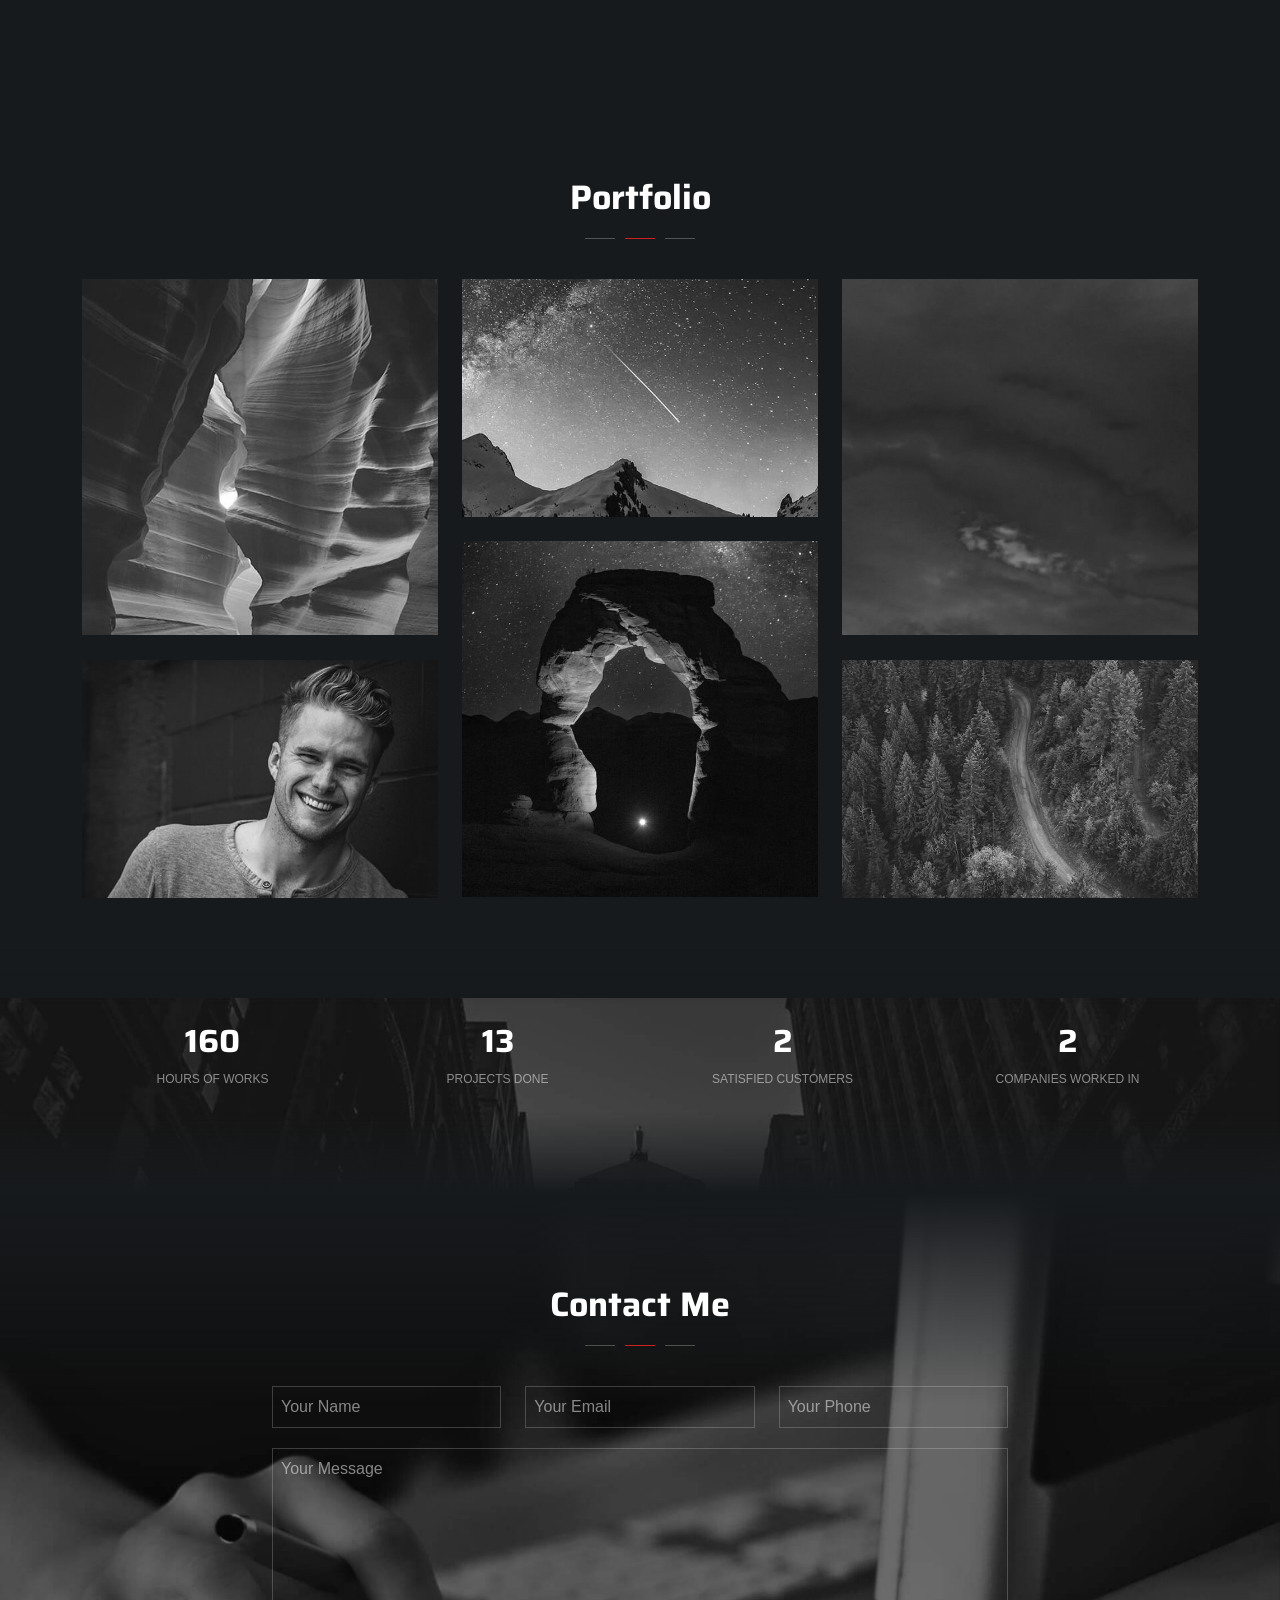
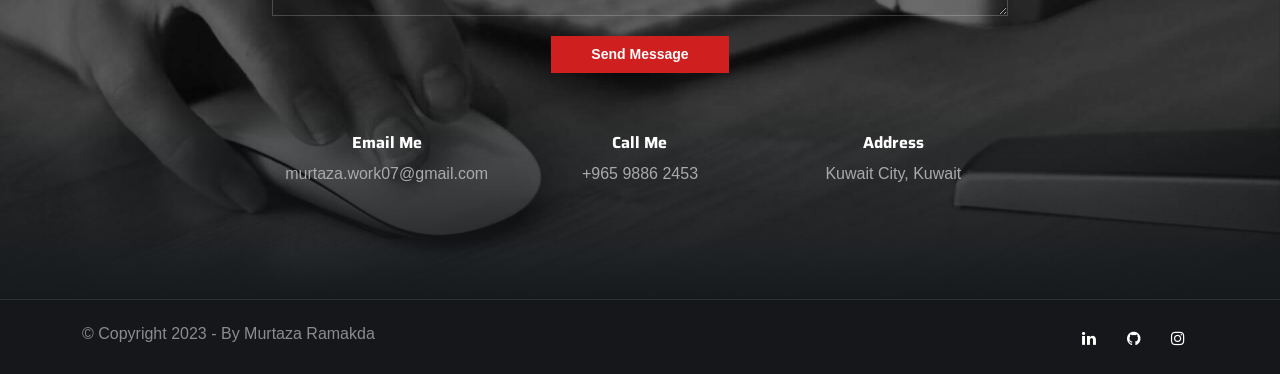
==== commit 48a48a55: "Loader animation with quotes" ====
--- a/index.html
+++ b/index.html
@@ -75,6 +75,7 @@
                 </div>
                 <div class="quote" id="quote">Loading quotes...</div>
             </div>
+        
             <!-- page preloader close -->
 
             <!-- float text begin -->
@@ -698,11 +699,7 @@
     <script src="js/designesia.js"></script>
     <!-- <script src='https://www.google.com/recaptcha/api.js' async defer></script> -->
     <script src="form.js"></script>
-    <script>
-        jQuery(function ($) {
-            $('.g-recaptcha').attr('data-theme', 'dark');
-        });
-    </script>
+    <script src="js/script.js"></script>
     <script>
         jQuery(document).ready(function () {
             $(function () {
--- a/css/style.css
+++ b/css/style.css
@@ -6707,6 +6707,11 @@
 
 /* ================================================== */
 
+body {
+    margin: 0; /* Remove default margin */
+    overflow: hidden; /* Prevent scrolling during loading */
+}
+
 #preloader {
     position: fixed;
     display: flex;
@@ -6746,7 +6751,6 @@
     opacity: 0; /* Start hidden */
     transition: opacity 0.5s; /* Smooth fade-in for quotes */
 }
-
 
 
 /* progress bar */
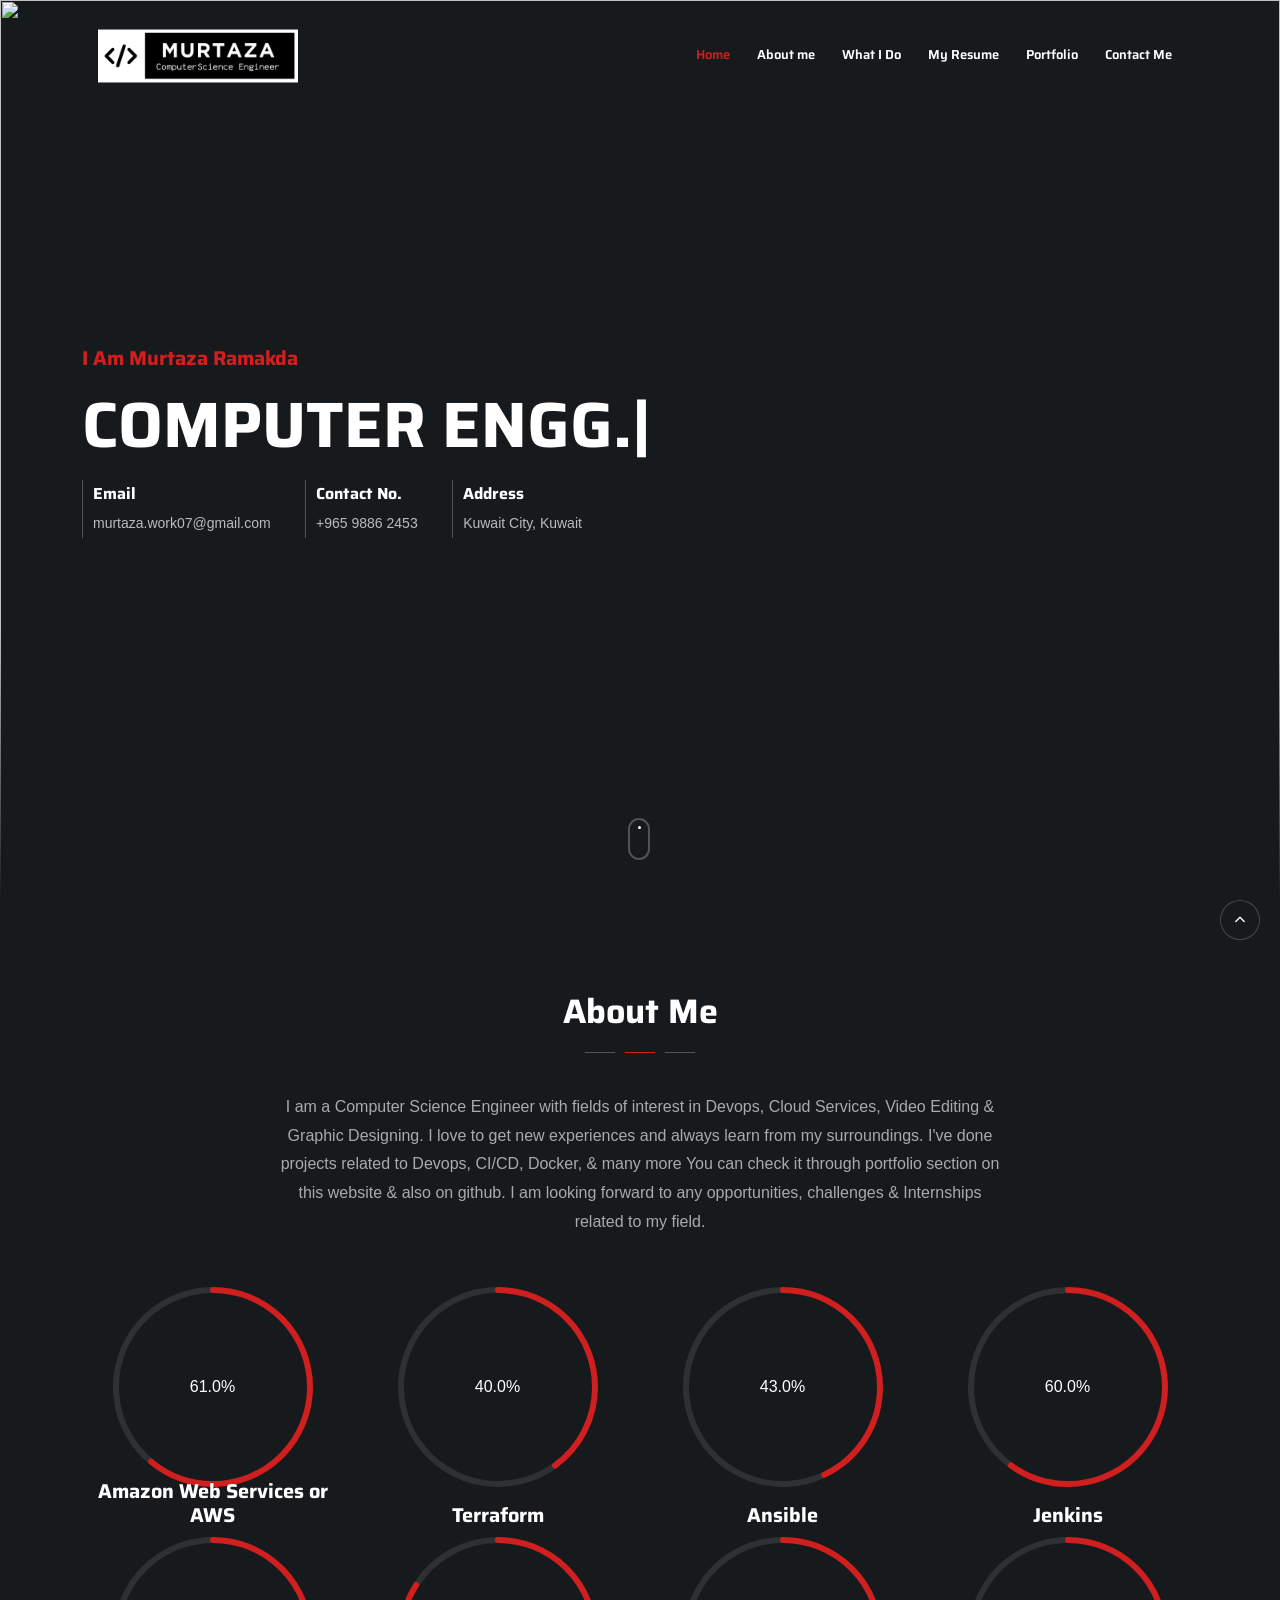
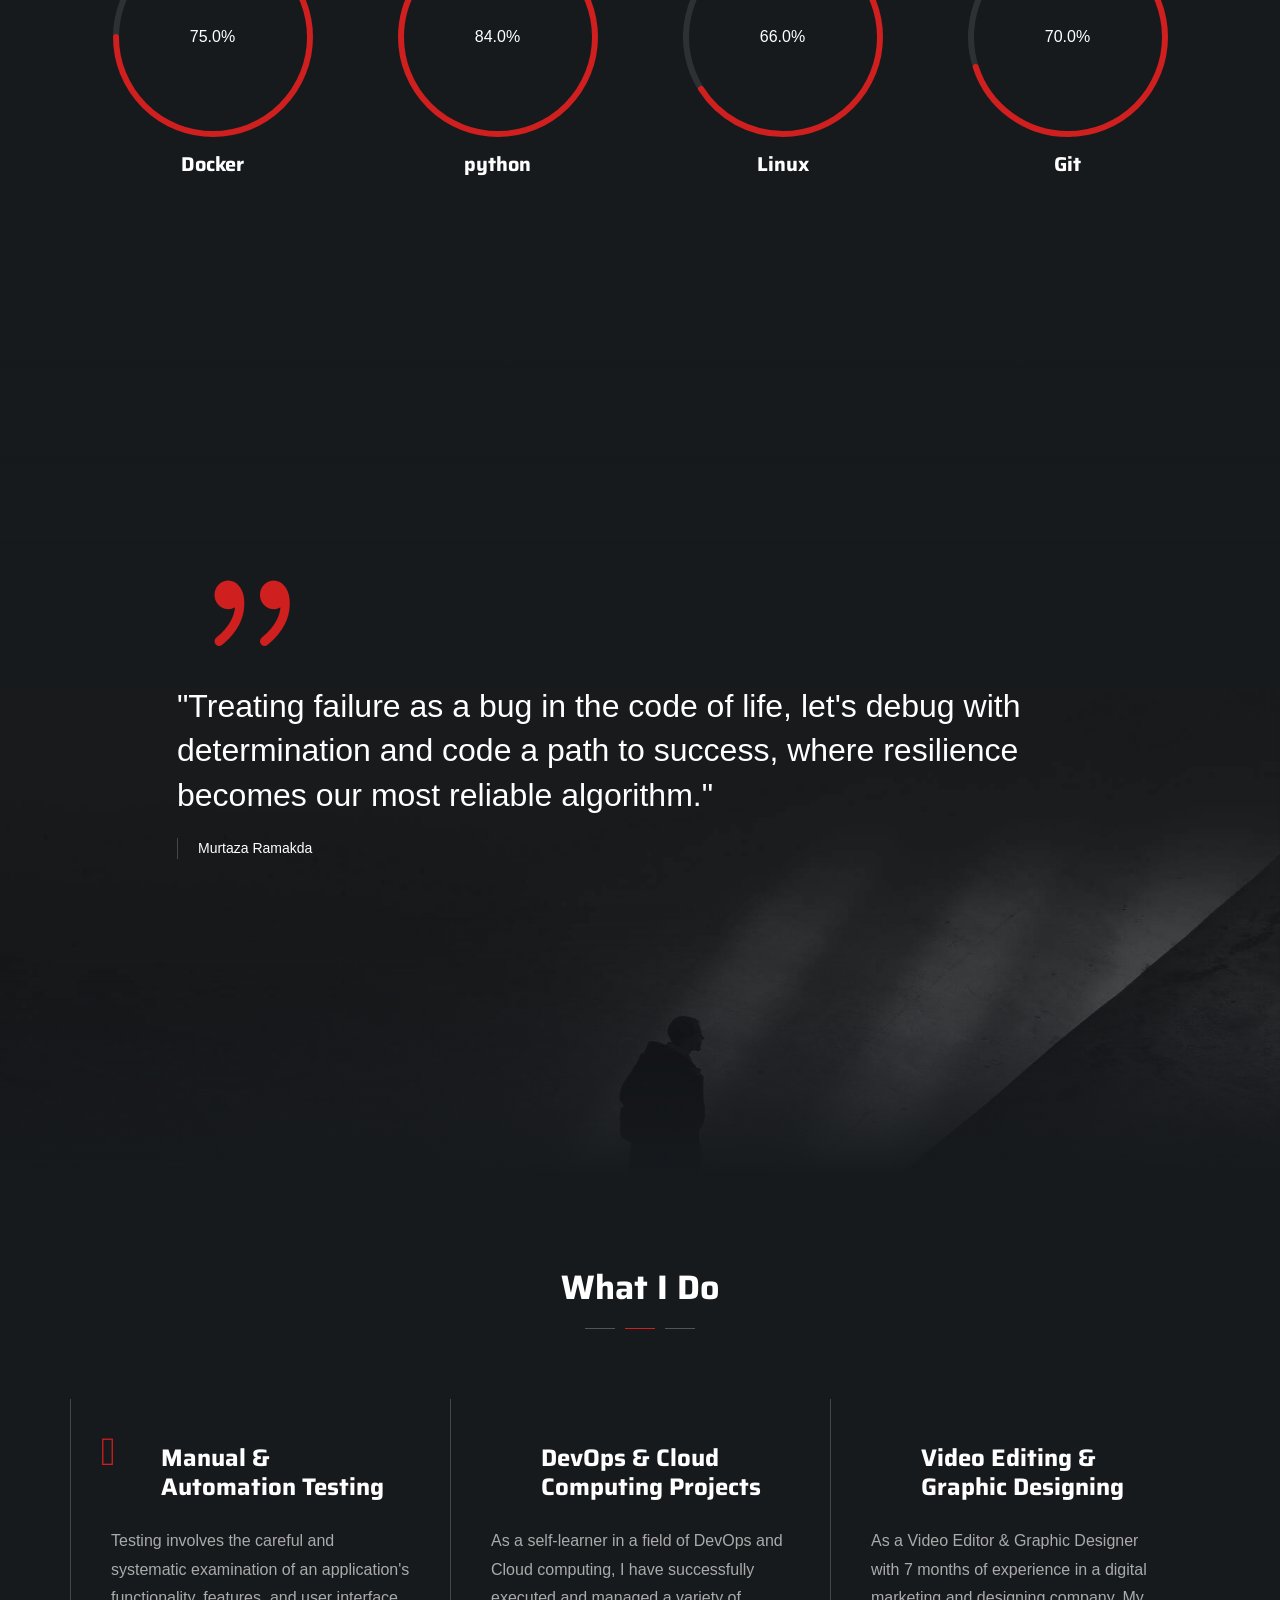
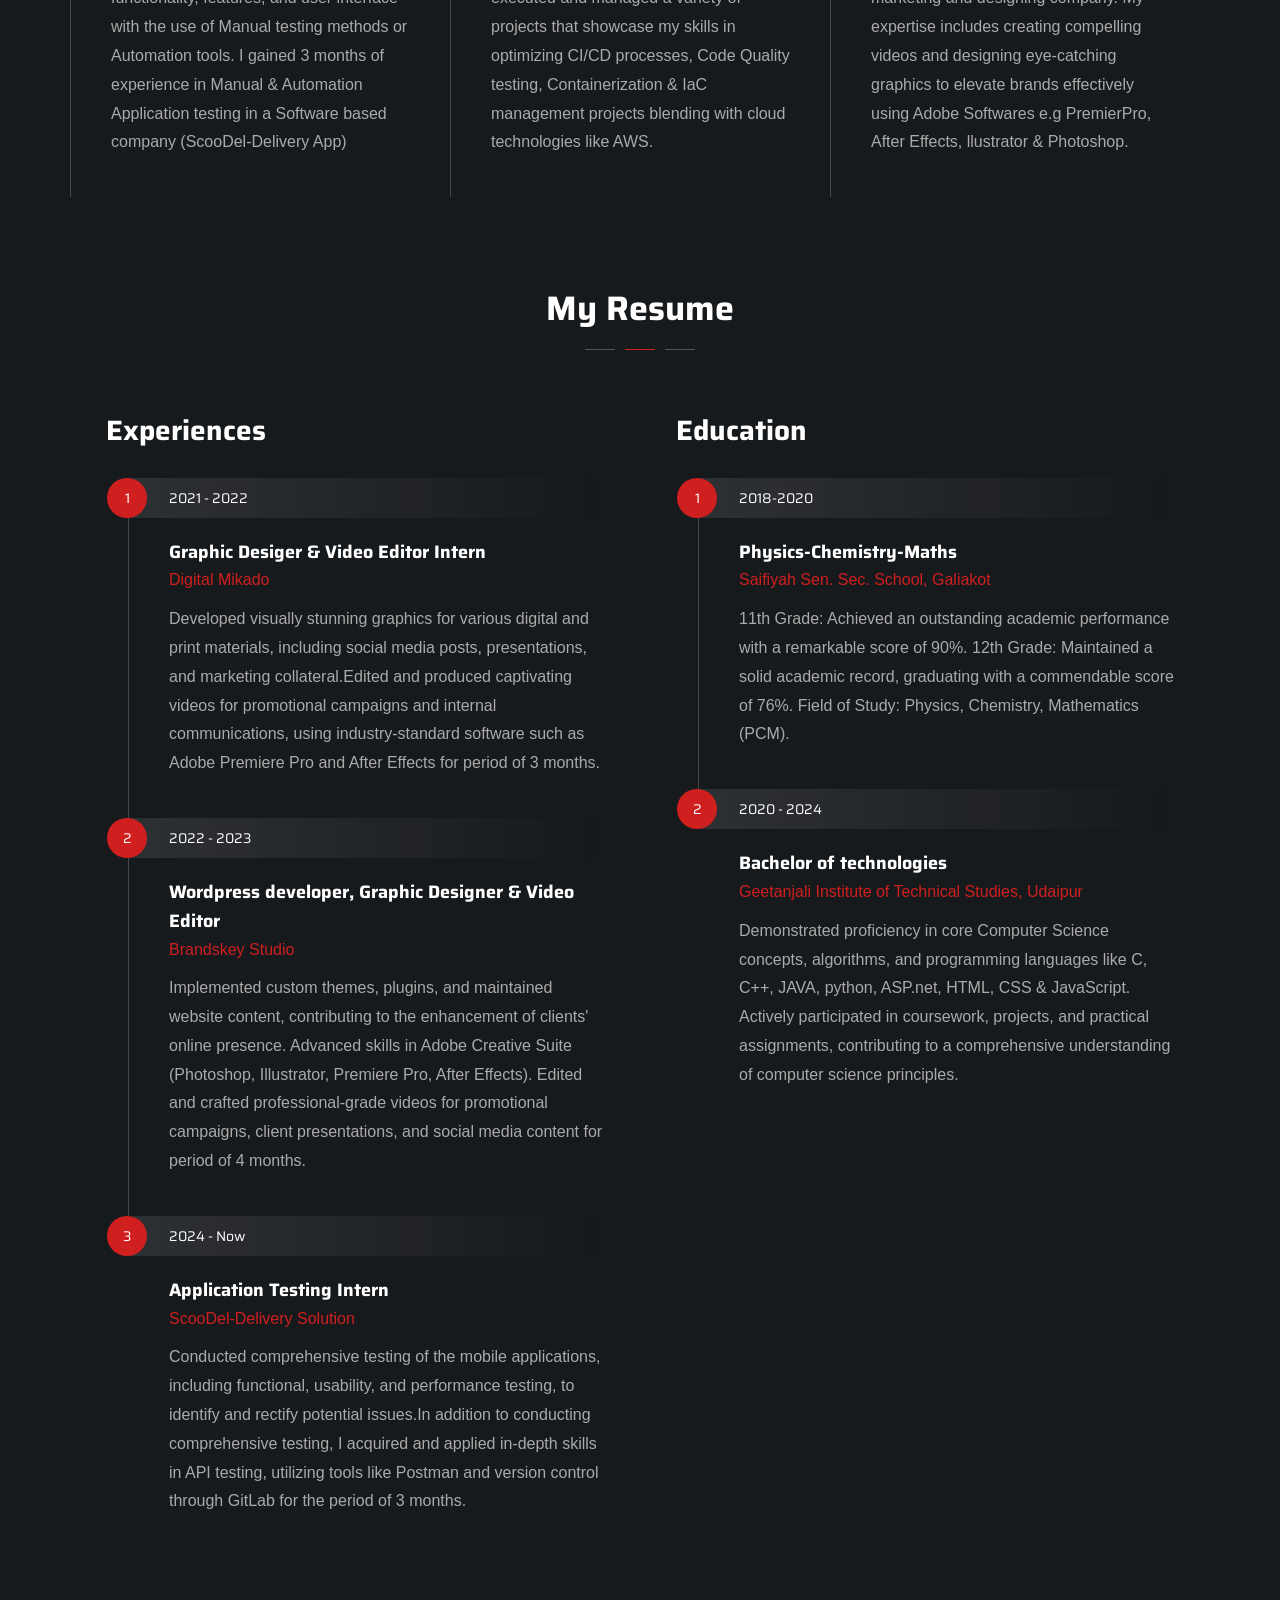
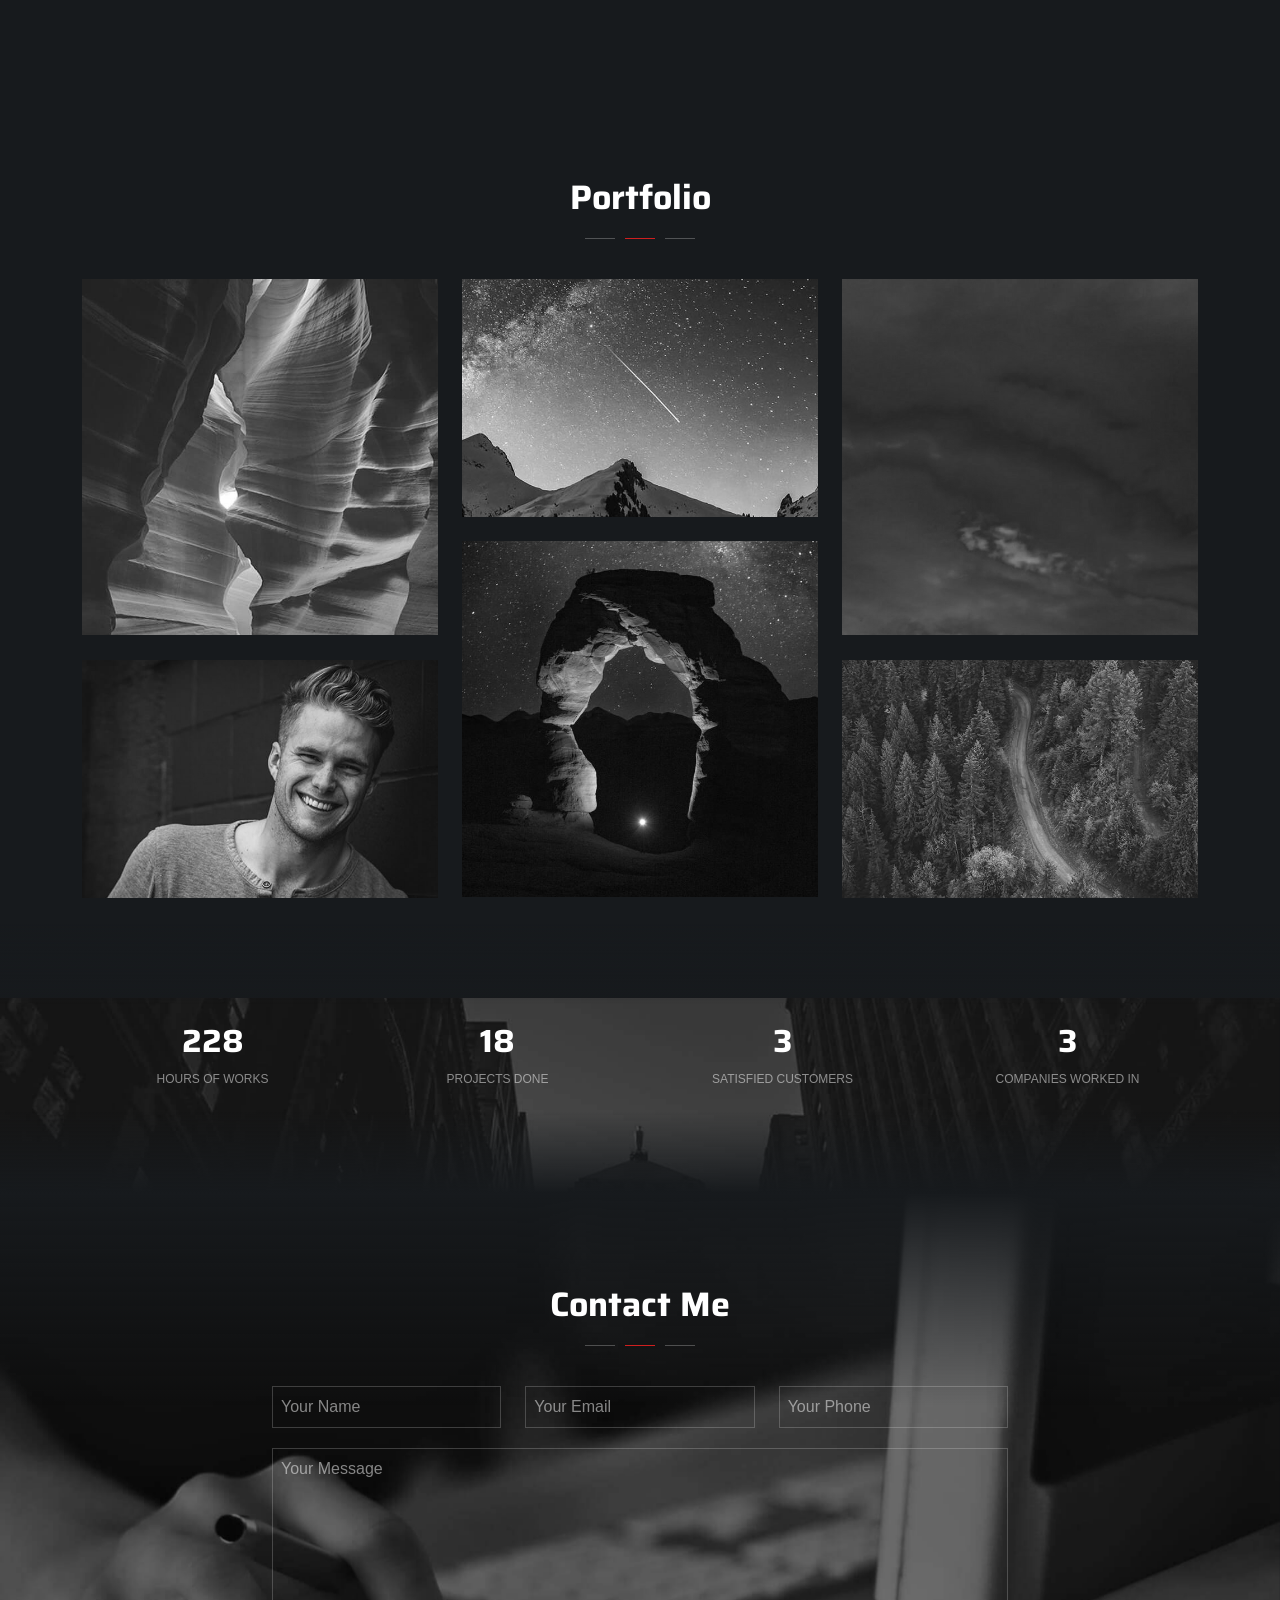
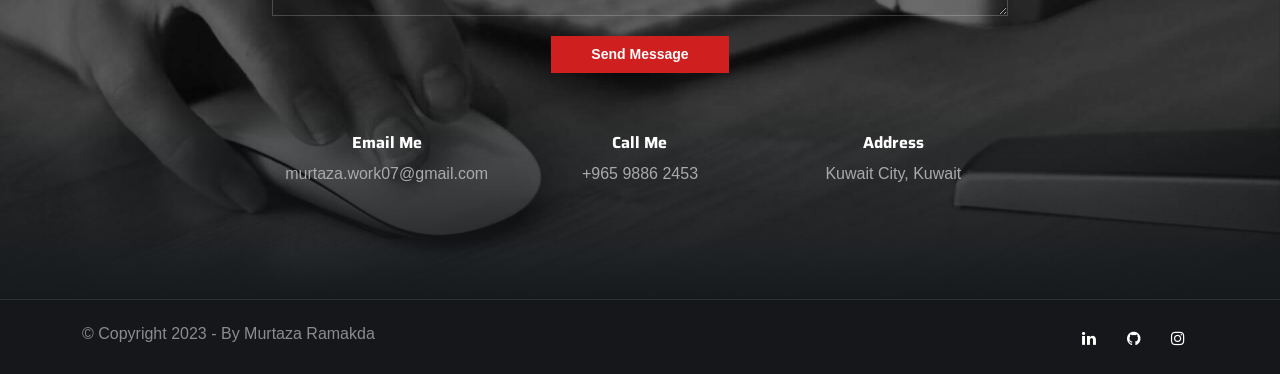
==== commit 024c7727: "Loader animation with quotes" ====
--- a/index.html
+++ b/index.html
@@ -25,7 +25,7 @@
 </head>
 
 <body class="onepage dark-scheme">
-    <div id="wrapper">
+        <div id="wrapper">
         <!-- header begin -->
         <header class="transparent">
             <div class="container">
@@ -75,7 +75,6 @@
                 </div>
                 <div class="quote" id="quote">Loading quotes...</div>
             </div>
-        
             <!-- page preloader close -->
 
             <!-- float text begin -->
